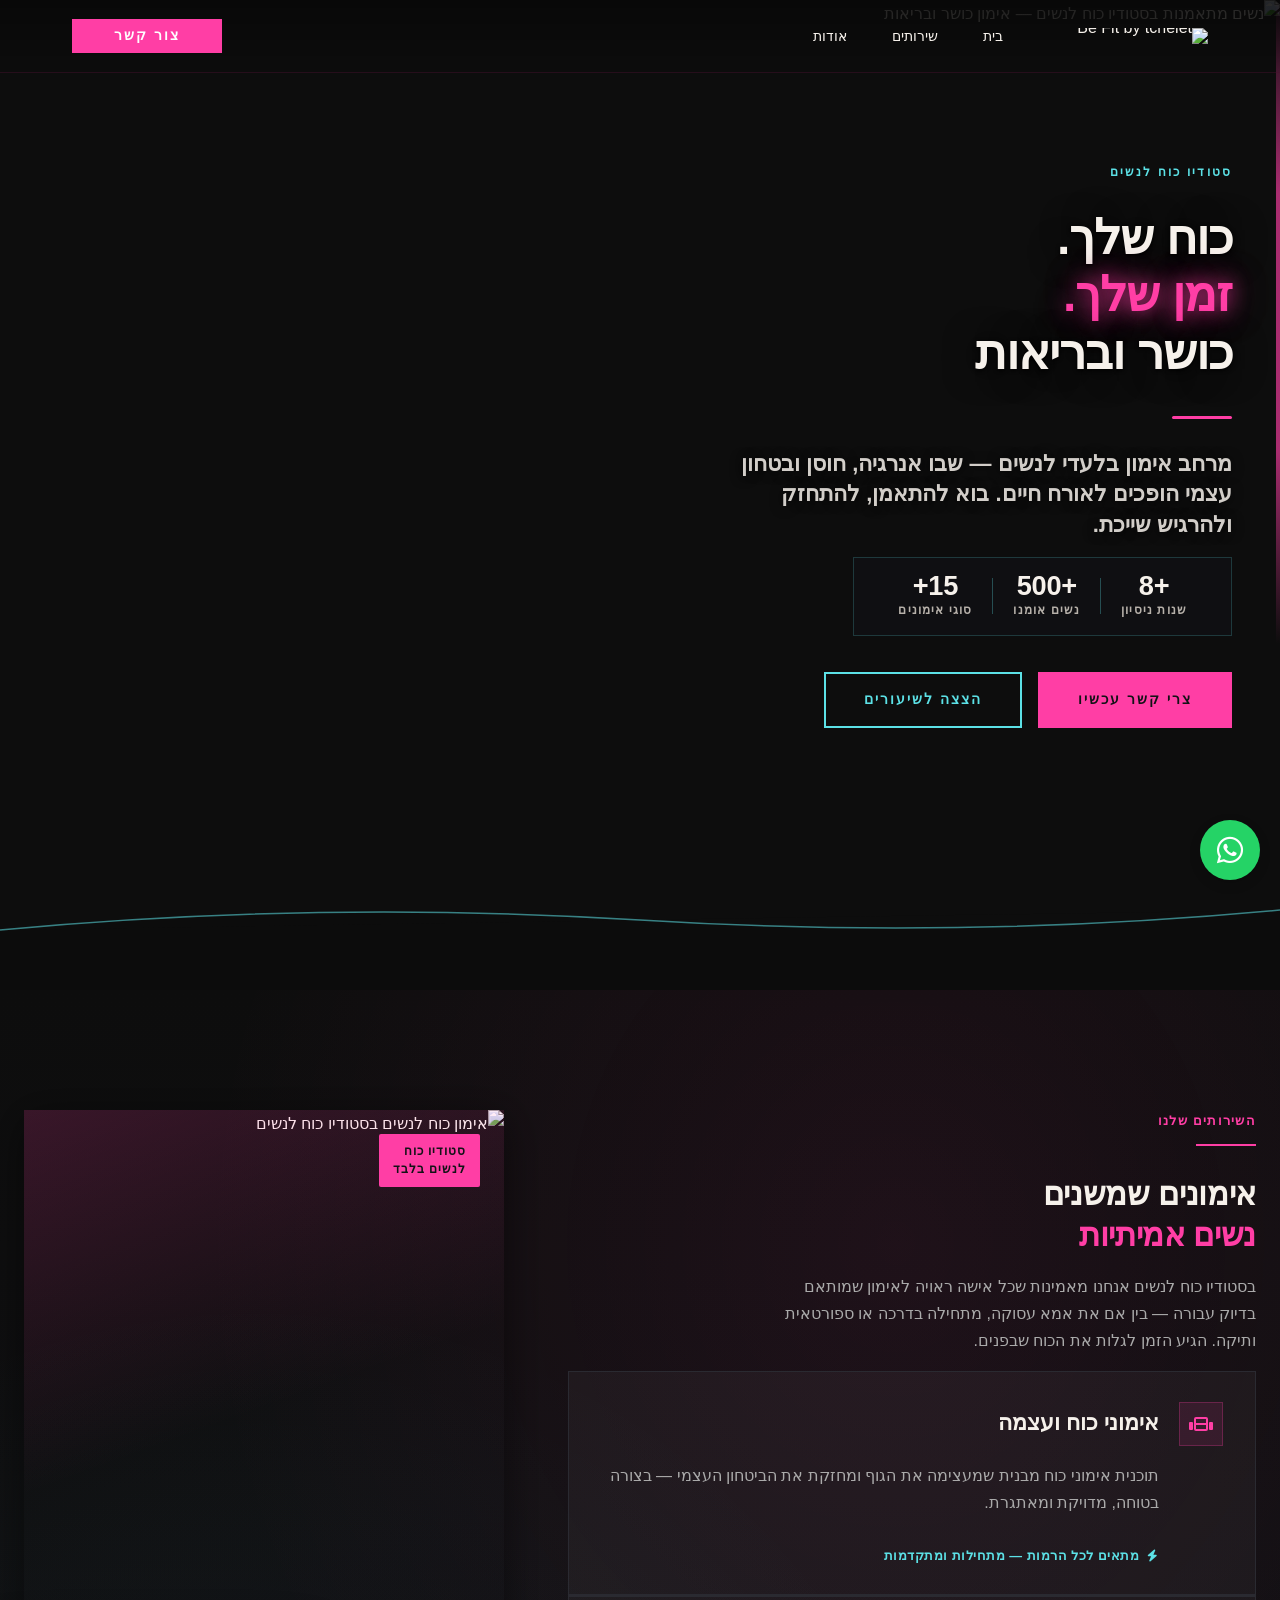
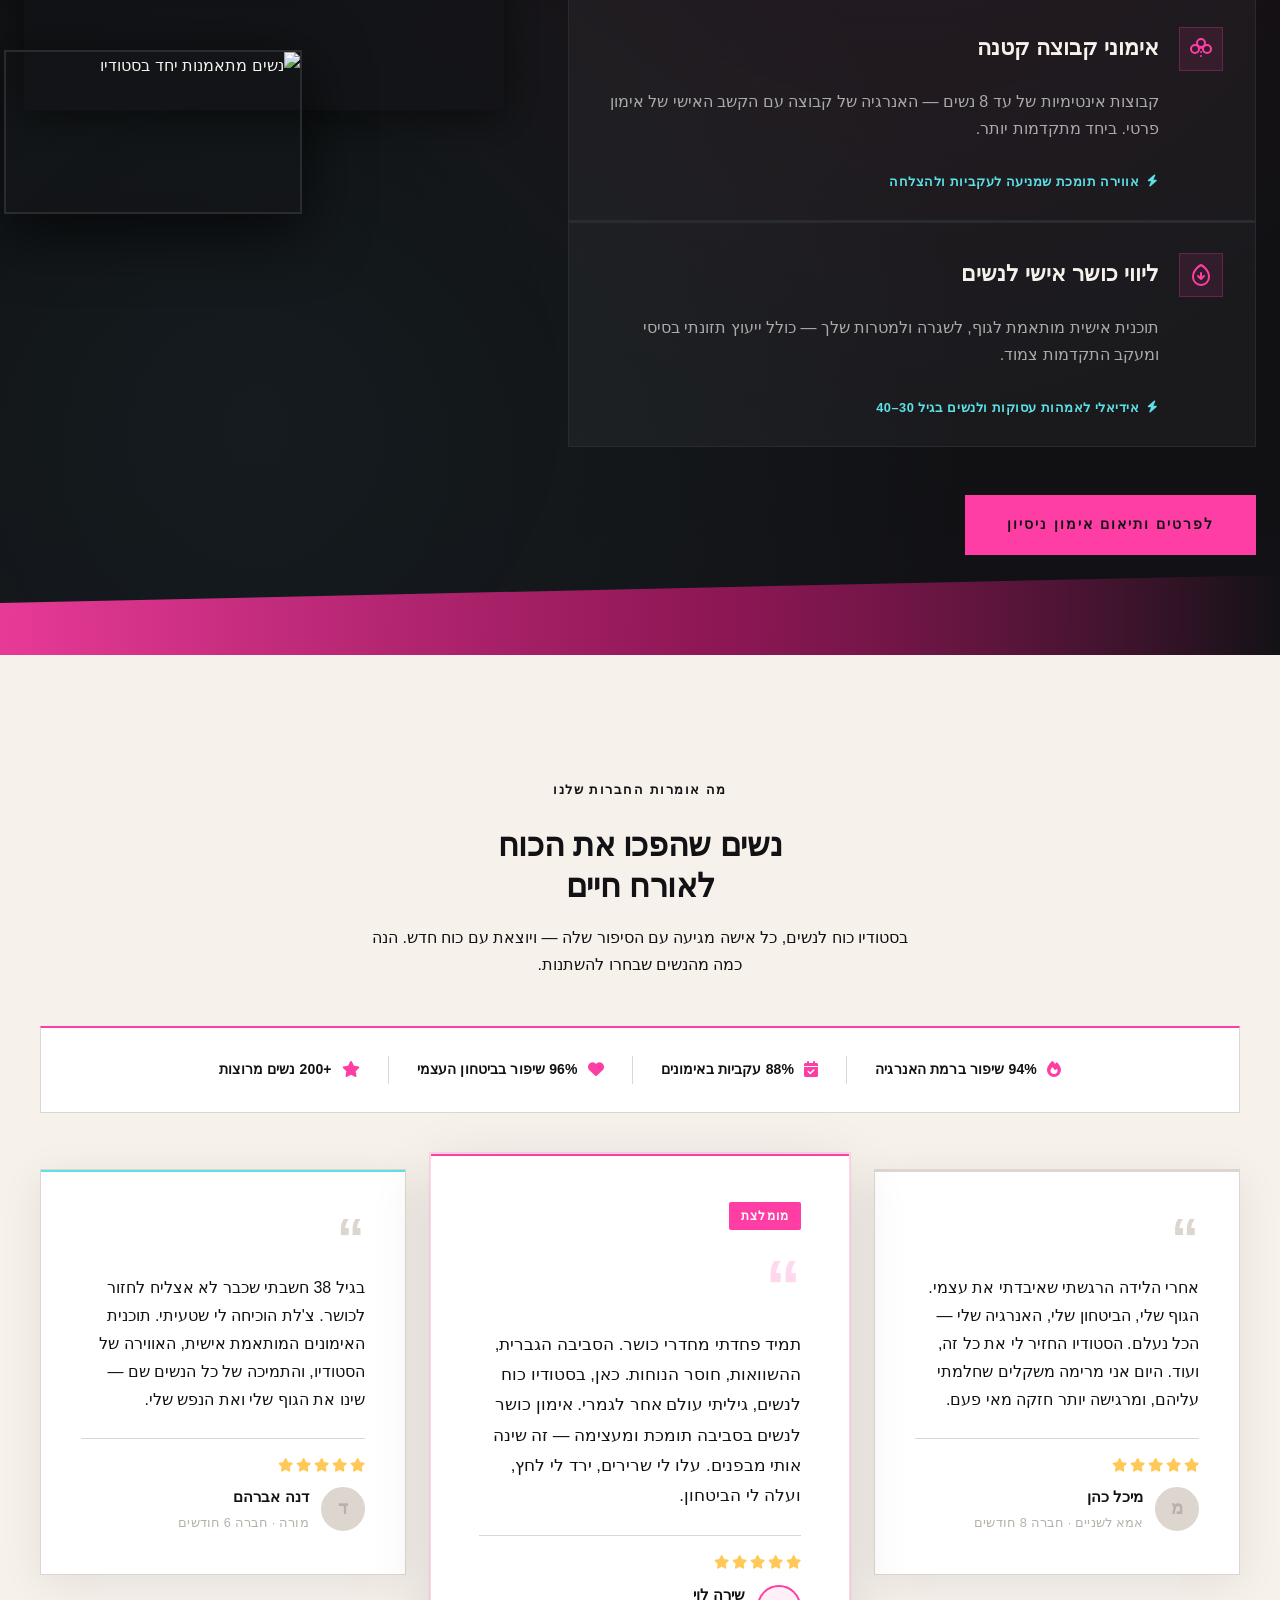
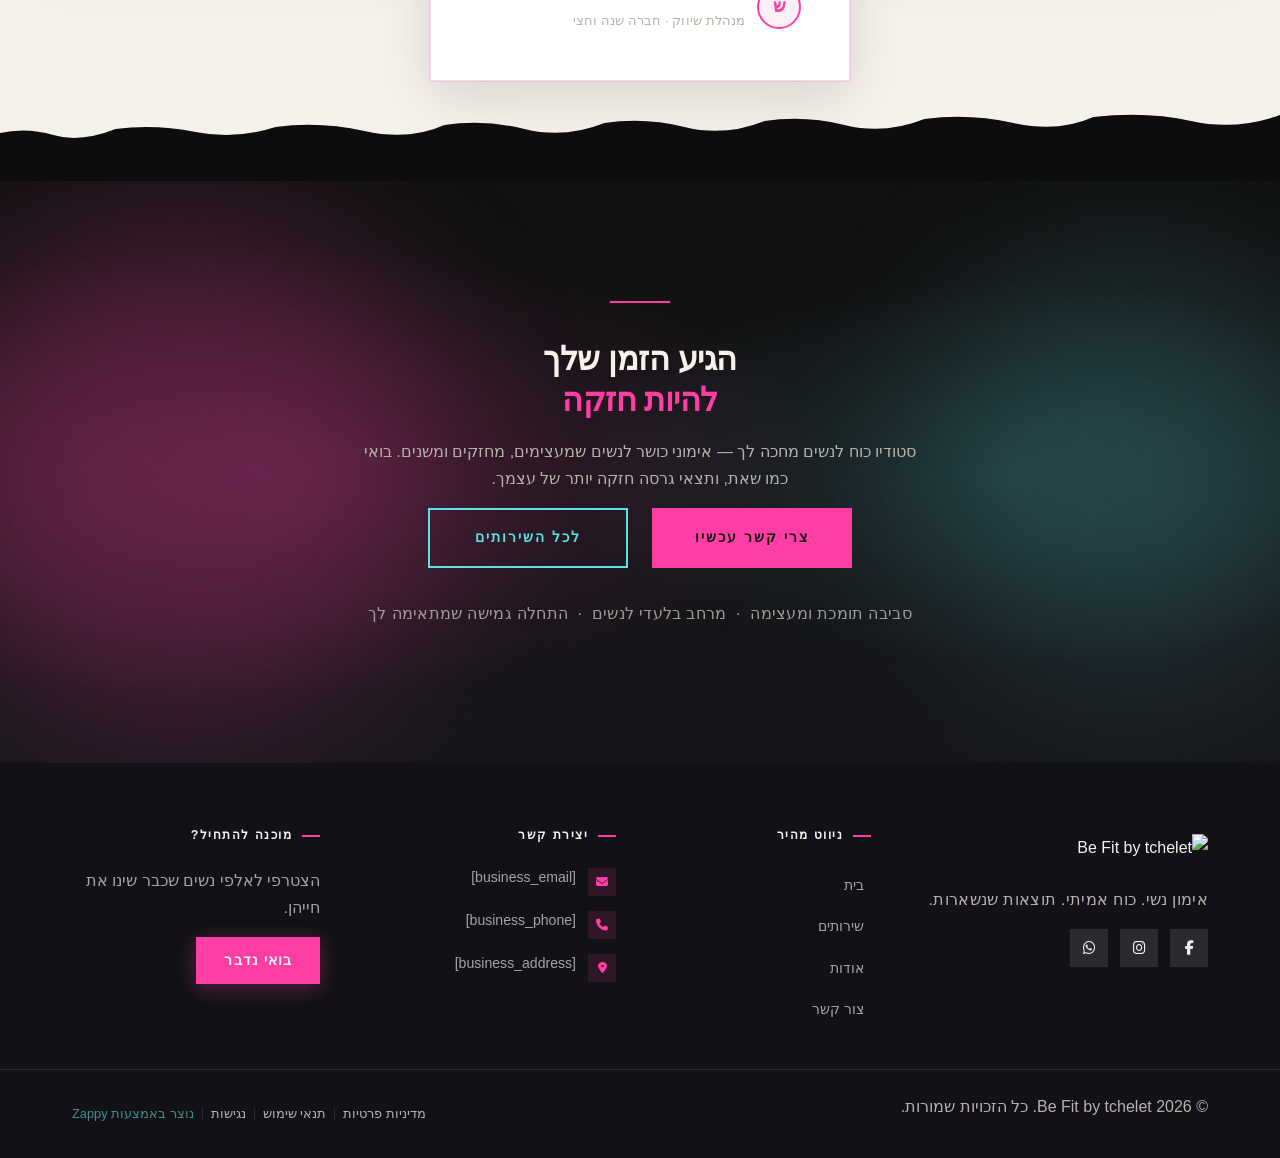
==== index.html @ bad7c9f2 "Initial website commit" ====
<!DOCTYPE html>
<html lang="he" dir="rtl">
<head>
    <meta charset="UTF-8">
    <meta name="viewport" content="width=device-width, initial-scale=1.0">
    <meta name="robots" content="index, follow">
    <title>תתעוררי לכוח שבך — Be Fit by tchelet</title>
    <meta name="description" content="סטודיו כושר ובריאות לנשים בלבד ביבנה. אימוני כוח, מוטיבציה ועצמאות גופנית לאמהות עסוקות ונשים בגיל 30-40. הצטרפי עכשיו ושני את חייך!">
    <meta name="keywords" content="כושר ובריאות, סטודיו ביבנה, אימוני כושר לנשים, כושר ובריאות לנשים בגיל 30-40, Be Fit by tchelet">
    
    <!-- Favicons -->
    <link rel="icon" type="image/x-icon" href="/assets/favicon.ico">
    <link rel="icon" type="image/png" sizes="16x16" href="/assets/favicon-16x16.png">
    <link rel="icon" type="image/png" sizes="32x32" href="/assets/favicon-32x32.png">
    <link rel="icon" type="image/png" sizes="48x48" href="/assets/favicon-48x48.png">
    <link rel="icon" type="image/png" sizes="192x192" href="/assets/favicon-192x192.png">
    <link rel="icon" type="image/png" sizes="512x512" href="/assets/favicon-512x512.png">
    <link rel="apple-touch-icon" href="/assets/apple-touch-icon.png">
    <!-- Zappy Analytics -->
<script>
(function() {
  'use strict';
  
  // Configuration
  var config = {
    websiteId: '5293a548-b61d-4421-b9ec-3b4fd6d69c6f',
    apiUrl: 'https://api.zappy5.com/api/analytics/track',
    sessionDuration: 30 * 60 * 1000, // 30 minutes
    visitorDuration: 30 * 24 * 60 * 60 * 1000, // 30 days
    trackPageViews: true,
    trackClicks: true,
    trackFormSubmissions: true
  };
  
  // Generate or retrieve persistent visitor ID (30 days)
  function getVisitorId() {
    var visitorKey = 'zappy_visitor_' + config.websiteId;
    var visitor = null;
    
    try {
      visitor = localStorage.getItem(visitorKey);
      if (visitor) {
        var visitorData = JSON.parse(visitor);
        var now = Date.now();
        
        // Check if visitor ID is still valid (30 days)
        if (now - visitorData.created < config.visitorDuration) {
          // Update last seen timestamp
          visitorData.lastSeen = now;
          localStorage.setItem(visitorKey, JSON.stringify(visitorData));
          return visitorData.id;
        }
      }
    } catch (e) {
      console.warn('Zappy Analytics: LocalStorage not available');
    }
    
    // Generate new visitor ID
    var newVisitorId = 'zv_' + Date.now() + '_' + Math.random().toString(36).substr(2, 9);
    
    try {
      localStorage.setItem(visitorKey, JSON.stringify({
        id: newVisitorId,
        created: Date.now(),
        lastSeen: Date.now()
      }));
    } catch (e) {
      // Continue without local storage
    }
    
    return newVisitorId;
  }
  
  // Generate or retrieve session ID (30 minutes)
  function getSessionId() {
    var sessionKey = 'zappy_session_' + config.websiteId;
    var session = null;
    
    try {
      session = sessionStorage.getItem(sessionKey);
      if (session) {
        var sessionData = JSON.parse(session);
        var now = Date.now();
        
        // Check if session is still valid
        if (now - sessionData.timestamp < config.sessionDuration) {
          // Update timestamp
          sessionData.timestamp = now;
          sessionStorage.setItem(sessionKey, JSON.stringify(sessionData));
          return sessionData.id;
        }
      }
    } catch (e) {
      console.warn('Zappy Analytics: SessionStorage not available');
    }
    
    // Generate new session ID
    var newSessionId = 'zs_' + Date.now() + '_' + Math.random().toString(36).substr(2, 9);
    
    try {
      sessionStorage.setItem(sessionKey, JSON.stringify({
        id: newSessionId,
        timestamp: Date.now()
      }));
    } catch (e) {
      // Continue without session storage
    }
    
    return newSessionId;
  }
  
  var visitorId = getVisitorId();
  var sessionId = getSessionId();
  
  // Track an event
  function trackEvent(eventType, data) {
    data = data || {};
    
    var eventData = {
      website_id: config.websiteId,
      event_type: eventType,
      page_path: window.location.pathname,
      referrer: document.referrer || 'direct',
      visitor_id: visitorId,
      session_id: sessionId,
      metadata: data
    };
    
    // Use sendBeacon if available (better for page unload events)
    if (navigator.sendBeacon) {
      var blob = new Blob([JSON.stringify(eventData)], { type: 'application/json' });
      navigator.sendBeacon(config.apiUrl, blob);
    } else {
      // Fallback to fetch
      fetch(config.apiUrl, {
        method: 'POST',
        headers: {
          'Content-Type': 'application/json'
        },
        body: JSON.stringify(eventData),
        keepalive: true
      }).catch(function(error) {
        console.warn('Zappy Analytics: Failed to track event', error);
      });
    }
  }
  
  // Track page view
  if (config.trackPageViews) {
    trackEvent('pageview', {
      title: document.title,
      url: window.location.href
    });
  }
  
  // Track clicks on important elements
  if (config.trackClicks) {
    document.addEventListener('click', function(e) {
      var target = e.target;
      
      // Track button clicks (counted as actions)
      if (target.tagName === 'BUTTON' || target.closest('button')) {
        var button = target.tagName === 'BUTTON' ? target : target.closest('button');
        trackEvent('click', {
          element: 'button',
          text: button.textContent.trim().substring(0, 100),
          id: button.id || null,
          class: button.className || null
        });
      }
      
      // Track link clicks (navigation - not counted as actions)
      else if (target.tagName === 'A' || target.closest('a')) {
        var link = target.tagName === 'A' ? target : target.closest('a');
        trackEvent('navigation', {
          element: 'link',
          text: link.textContent.trim().substring(0, 100),
          href: link.href,
          external: link.hostname !== window.location.hostname
        });
      }
    }, true);
  }
  
  // Track form submissions
  if (config.trackFormSubmissions) {
    document.addEventListener('submit', function(e) {
      var form = e.target;
      
      trackEvent('form_submit', {
        form_id: form.id || null,
        form_name: form.name || null,
        form_action: form.action || null,
        form_method: form.method || 'GET'
      });
    }, true);
  }
  
  // Track time on page (send on page unload)
  var pageLoadTime = Date.now();
  
  window.addEventListener('beforeunload', function() {
    var timeOnPage = Math.floor((Date.now() - pageLoadTime) / 1000); // in seconds
    
    trackEvent('page_unload', {
      time_on_page: timeOnPage,
      page_path: window.location.pathname
    });
  });
  
  // Expose tracking function globally for custom events
  window.zappyAnalytics = {
    track: trackEvent,
    getVisitorId: function() { return visitorId; },
    getSessionId: function() { return sessionId; }
  };
  
})();
</script>
<!-- End Zappy Analytics -->
    <meta property="og:title" content="תתעוררי לכוח שבך — Be Fit by tchelet">
    <meta property="og:description" content="סטודיו כושר ובריאות לנשים בלבד ביבנה. אימוני כוח, מוטיבציה ועצמאות גופנית לאמהות עסוקות ונשים בגיל 30-40. הצטרפי עכשיו ושני את חייך!">
    <meta name="twitter:card" content="summary_large_image">
    <meta name="twitter:title" content="תתעוררי לכוח שבך — Be Fit by tchelet">
    <meta name="twitter:description" content="סטודיו כושר ובריאות לנשים בלבד ביבנה. אימוני כוח, מוטיבציה ועצמאות גופנית לאמהות עסוקות ונשים בגיל 30-40. הצטרפי עכשיו ושני את חייך!">
    <meta property="og:type" content="website">
  <meta property="og:locale" content="he_IL">
  
  
  
  
  
  <link rel="stylesheet" href="https://cdnjs.cloudflare.com/ajax/libs/font-awesome/6.4.0/css/all.min.css">

    <!-- Favicons -->
    <link rel="icon" type="image/x-icon" href="/assets/favicon.ico">
    <link rel="icon" type="image/png" sizes="16x16" href="/assets/favicon-16x16.png">
    <link rel="icon" type="image/png" sizes="32x32" href="/assets/favicon-32x32.png">
    <link rel="icon" type="image/png" sizes="48x48" href="/assets/favicon-48x48.png">
    <link rel="icon" type="image/png" sizes="192x192" href="/assets/favicon-192x192.png">
    <link rel="icon" type="image/png" sizes="512x512" href="/assets/favicon-512x512.png">
    <link rel="apple-touch-icon" href="/assets/apple-touch-icon.png">
    <!-- Cookie Consent -->
    <link rel="stylesheet" href="https://cdn.jsdelivr.net/npm/vanilla-cookieconsent@3/dist/cookieconsent.css">
    <script src="https://cdn.jsdelivr.net/npm/vanilla-cookieconsent@3/dist/cookieconsent.umd.js"></script>
    <!-- Mickidum Accessibility Toolbar -->
    <script src="https://cdn.jsdelivr.net/gh/mickidum/acc_toolbar/acctoolbar/acctoolbar.min.js"></script>
    <link rel="stylesheet" href="/styles.css">

    <style id="zappy-dropdown-submenu-styles">
      /* ========== DESKTOP DROPDOWN SUBMENU STYLES ========== */
      /* Base styles for dropdown submenus - parent must be positioned */
      .nav-menu li:has(.sub-menu), nav li:has(.sub-menu), .navbar li:has(.sub-menu), #navMenu li:has(.sub-menu) { position: relative; }
      /* Submenu base - hidden by default */
      .nav-menu .sub-menu, nav .sub-menu, .navbar .sub-menu, #navMenu .sub-menu { display: block !important; position: absolute !important; top: 100%; left: 0; min-width: 220px; background: white; border-radius: 8px; box-shadow: 0 8px 25px rgba(0,0,0,0.15); padding: 8px 0; opacity: 0; visibility: hidden; transform: translateY(10px); transition: all 0.3s ease; z-index: 1000; list-style: none; pointer-events: none; }
      /* CRITICAL: Desktop hover styles to show dropdown */
      .nav-menu li:hover > .sub-menu, nav li:hover > .sub-menu, .navbar li:hover > .sub-menu, #navMenu li:hover > .sub-menu { opacity: 1 !important; visibility: visible !important; transform: translateY(0) !important; pointer-events: auto !important; }
      /* Submenu item styling */
      .sub-menu li { list-style: none; margin: 0; padding: 0; }
      .sub-menu a { display: block !important; padding: 10px 16px !important; color: var(--text-dark, #333) !important; font-weight: 500; text-decoration: none; white-space: nowrap; transition: background-color 0.2s; }
      .sub-menu .zappy-nav-child > a { padding-left: 28px !important; font-size: 0.9em !important; opacity: 0.85 !important; }
      [dir="rtl"] .sub-menu .zappy-nav-child > a, html[lang="he"] .sub-menu .zappy-nav-child > a, html[lang="ar"] .sub-menu .zappy-nav-child > a { padding-left: 10px !important; padding-right: 28px !important; }
      .sub-menu .zappy-nav-parent > a { font-weight: 600 !important; }
      .sub-menu a:hover { background-color: #f5f5f5; }
      /* RTL (Hebrew/Arabic) dropdown positioning */
      [dir="rtl"] .nav-menu .sub-menu, [dir="rtl"] nav .sub-menu, [dir="rtl"] .navbar .sub-menu, html[lang="he"] .nav-menu .sub-menu, html[lang="he"] nav .sub-menu, html[lang="he"] .navbar .sub-menu, html[lang="ar"] .nav-menu .sub-menu, html[lang="ar"] nav .sub-menu, html[lang="ar"] .navbar .sub-menu { left: auto !important; right: 0 !important; }
      /* Hide empty dropdown menus (exclude catalog sub-menus that use <a> children instead of <li>) */
      .sub-menu:empty, .sub-menu:not(:has(li:not(.zappy-hidden-menu-item))):not(:has(> a)), .sub-menu:not(:has(li)):not(:has(> a)) { display: none !important; opacity: 0 !important; visibility: hidden !important; pointer-events: none !important; }
      /* Desktop: show submenu on Menu Group hover */
      li:has(.menu-group-title):hover > .sub-menu { opacity: 1 !important; visibility: visible !important; transform: translateY(0) !important; pointer-events: auto !important; }
      /* Menu Group title styling */
      .nav-menu > li > .menu-group-title, #navMenu > li > .menu-group-title { display: inline-block; padding: 0.5rem 1rem; cursor: default; user-select: none; }
      
      /* ========== MOBILE SUBMENU STYLES ========== */
      @media (max-width: 768px) {
        .nav-menu .sub-menu, nav .sub-menu, .navbar .sub-menu, #navMenu .sub-menu { position: static !important; transform: none !important; box-shadow: none !important; background: transparent !important; max-height: 0; overflow: hidden; opacity: 0; visibility: hidden; transition: max-height 0.3s ease, opacity 0.3s ease; padding: 0 !important; border-radius: 0 !important; }
        .navbar .sub-menu.mobile-expanded, .nav-menu .sub-menu.mobile-expanded, #navMenu .sub-menu.mobile-expanded { max-height: none !important; overflow-y: visible !important; opacity: 1 !important; visibility: visible !important; padding: 8px 0 8px 16px !important; }
        [dir="rtl"] .sub-menu.mobile-expanded, html[lang="he"] .sub-menu.mobile-expanded { padding: 8px 16px 8px 0 !important; }
        /* Disable hover behavior on mobile */
        .nav-menu li:hover > .sub-menu, nav li:hover > .sub-menu, .navbar li:hover > .sub-menu, #navMenu li:hover > .sub-menu { opacity: 0; visibility: hidden; pointer-events: none; }
        .nav-menu li > .sub-menu.mobile-expanded, nav li > .sub-menu.mobile-expanded, .navbar li > .sub-menu.mobile-expanded, #navMenu li > .sub-menu.mobile-expanded { opacity: 1 !important; visibility: visible !important; pointer-events: auto !important; }
        .nav-menu li:has(.sub-menu), nav li:has(.sub-menu), .navbar li:has(.sub-menu), #navMenu li:has(.sub-menu) { display: flex !important; flex-wrap: wrap !important; align-items: center !important; position: relative !important; min-height: 44px !important; }
        .nav-menu li:has(.sub-menu) > a, nav li:has(.sub-menu) > a, .navbar li:has(.sub-menu) > a, #navMenu li:has(.sub-menu) > a { flex: 1 !important; min-width: 0 !important; }
        .nav-menu li:has(.sub-menu) > .menu-group-title, nav li:has(.sub-menu) > .menu-group-title, .navbar li:has(.sub-menu) > .menu-group-title, #navMenu li:has(.sub-menu) > .menu-group-title { flex: 1 !important; min-width: 0 !important; padding: 0 !important; line-height: inherit !important; }
        .nav-menu li:has(.sub-menu) > .sub-menu, nav li:has(.sub-menu) > .sub-menu, .navbar li:has(.sub-menu) > .sub-menu, #navMenu li:has(.sub-menu) > .sub-menu { flex-basis: 100% !important; width: 100% !important; }
        .nav-menu li:has(.sub-menu) > a [class*="chevron"], .nav-menu li:has(.sub-menu) > a [class*="arrow"], .nav-menu li:has(.sub-menu) > a .fa-chevron-down, .nav-menu li:has(.sub-menu) > a .fa-angle-down, nav li:has(.sub-menu) > a [class*="chevron"], nav li:has(.sub-menu) > a [class*="arrow"], #navMenu li:has(.sub-menu) > a [class*="chevron"], #navMenu li:has(.sub-menu) > a [class*="arrow"] { display: none !important; visibility: hidden !important; }
        .mobile-submenu-toggle { display: flex !important; align-items: center !important; justify-content: center !important; width: 44px !important; height: auto !important; background: transparent !important; border: none !important; cursor: pointer !important; color: var(--text-light) !important; position: static !important; flex-shrink: 0 !important; align-self: stretch !important; z-index: 2 !important; padding: 0 !important; margin: 0 !important; }
        .mobile-submenu-toggle::after { content: '' !important; width: 0 !important; height: 0 !important; border-left: 6px solid transparent !important; border-right: 6px solid transparent !important; border-top: 7px solid currentColor !important; transition: transform 0.3s ease !important; }
        .mobile-submenu-toggle.expanded::after { transform: rotate(180deg) !important; }
        .sub-menu a { padding: 10px 0 !important; display: block !important; color: var(--text-light) !important; white-space: normal !important; }
        .sub-menu .zappy-nav-child > a { padding-left: 28px !important; font-size: 0.9em !important; opacity: 0.85 !important; }
        [dir="rtl"] .sub-menu .zappy-nav-child > a, html[lang="he"] .sub-menu .zappy-nav-child > a, html[lang="ar"] .sub-menu .zappy-nav-child > a { padding-left: 0 !important; padding-right: 28px !important; }
        .sub-menu .zappy-nav-parent > a { font-weight: 600 !important; }
        .nav-menu.active, #navMenu.active { max-width: 100vw !important; overflow-x: hidden !important; box-sizing: border-box !important; }
        .navbar .sub-menu li a, nav.navbar .sub-menu li a, .zappy-products-dropdown .sub-menu a { color: var(--text-light) !important; }
      }
      @media (min-width: 769px) { .mobile-submenu-toggle { display: none !important; } }
    </style>

    <style id="zappy-widget-visibility">
      html[dir="rtl"] .whatsapp-float { right: 20px !important; left: auto !important; }
      html[dir="ltr"] .whatsapp-float, html:not([dir]) .whatsapp-float { left: 20px !important; right: auto !important; }
      html[dir="rtl"] #mic-access-tool-general-button, html[dir="rtl"] .mic-access-tool-general-button,
      html[dir="rtl"] #mic-init-access-tool .mic-access-tool-general-button,
      html[dir="rtl"] #mic-init-access-tool #mic-access-tool-general-button,
      html[dir="rtl"] ._access-icon { left: 20px !important; right: auto !important; }
      html[dir="ltr"] #mic-access-tool-general-button, html[dir="ltr"] .mic-access-tool-general-button,
      html[dir="ltr"] #mic-init-access-tool .mic-access-tool-general-button,
      html[dir="ltr"] #mic-init-access-tool #mic-access-tool-general-button,
      html[dir="ltr"] ._access-icon,
      html:not([dir]) #mic-access-tool-general-button, html:not([dir]) .mic-access-tool-general-button,
      html:not([dir]) #mic-init-access-tool .mic-access-tool-general-button,
      html:not([dir]) #mic-init-access-tool #mic-access-tool-general-button,
      html:not([dir]) ._access-icon { right: 20px !important; left: auto !important; }
      @media (max-width: 768px) { .whatsapp-float { display: flex !important; } }
      @media (min-width: 769px) { .whatsapp-float { display: flex !important; } }
      @media (max-width: 768px) {
        #mic-access-tool-general-button, .mic-access-tool-general-button,
        #mic-init-access-tool .mic-access-tool-general-button, #mic-init-access-tool #mic-access-tool-general-button,
        ._access-icon { display: flex !important; visibility: visible !important; opacity: 1 !important; pointer-events: auto !important; }
        #mic-access-tool-box, .mic-access-tool-box, #mic-init-access-tool #mic-access-tool-box,
        div[id*="mic-access-tool-box"], ._access-menu {
          visibility: hidden; opacity: 0; pointer-events: auto !important;
        }
      }
      @media (min-width: 769px) {
        #mic-access-tool-general-button, .mic-access-tool-general-button,
        #mic-init-access-tool .mic-access-tool-general-button, #mic-init-access-tool #mic-access-tool-general-button,
        ._access-icon { display: flex !important; visibility: visible !important; opacity: 1 !important; pointer-events: auto !important; }
        #mic-access-tool-box, .mic-access-tool-box, #mic-init-access-tool #mic-access-tool-box,
        div[id*="mic-access-tool-box"], ._access-menu {
          visibility: hidden; opacity: 0; pointer-events: auto !important;
        }
      }
    </style>
</head>
<body>

  <nav class="navbar" dir="rtl">
  <button class="mobile-toggle" id="mobileToggle" aria-label="Menu">
    <svg class="hamburger-icon" width="24" height="24" viewBox="0 0 24 24" fill="none">
      <path d="M3 12h18M3 6h18M3 18h18" stroke="currentColor" stroke-width="2" stroke-linecap="round"></path>
    </svg>
    <svg class="close-icon" width="24" height="24" viewBox="0 0 24 24" fill="none" style="display: none;">
      <path d="M18 6L6 18M6 6l12 12" stroke="currentColor" stroke-width="2" stroke-linecap="round"></path>
    </svg>
  </button>

  <button class="phone-header-btn" data-phone="[business_phone]" aria-label="Call">
    <svg width="20" height="20" viewBox="0 0 24 24" fill="currentColor">
      <path d="M22 16.92v3a2 2 0 0 1-2.18 2 19.79 19.79 0 0 1-8.63-3.07 19.5 19.5 0 0 1-6-6 19.79 19.79 0 0 1-3.07-8.67A2 2 0 0 1 4.11 2h3a2 2 0 0 1 2 1.72 12.84 12.84 0 0 0 .7 2.81 2 2 0 0 1-.45 2.11L8.09 9.91a16 16 0 0 0 6 6l1.27-1.27a2 2 0 0 1 2.11-.45 12.84 12.84 0 0 0 2.81.7A2 2 0 0 1 22 16.92z"></path>
    </svg>
  </button>

  <div class="nav-container">
    <div class="nav-right-group"><div class="nav-brand">
      <a href="/" class="logo-link">
        <img src="/assets/be-fit-by-tchelet-logo.webp" alt="Be Fit by tchelet" class="logo">
      </a>
    </div><ul class="nav-menu" id="navMenu"><li><a href="/">בית</a></li><li><a href="/services">שירותים</a></li><li><a href="/about">אודות</a></li></ul></div>

    

    <div class="nav-cta-container">
      <a href="/contact" class="nav-cta-btn">צור קשר</a>
    </div>
  </div>
</nav>
<script>

// Navbar Mobile Menu Toggle and Contrast Fix
(function() {
  // Use 'load' event instead of 'DOMContentLoaded' to ensure we run AFTER all other scripts
  window.addEventListener('load', function() {
    
    // FIX MOBILE BUTTON CONTRAST
    // Detect navbar background color and apply contrasting color to mobile buttons
    const navbar = document.querySelector('.navbar, nav, header');
    if (!navbar) {
      console.log('[Navbar] Navbar element not found');
      return;
    }
    
    // DECLARE VARIABLES EARLY to avoid Temporal Dead Zone errors
    // These are used in multiple places below
    let mobileToggle = document.getElementById('mobileToggle') ||
                       document.querySelector('.mobile-toggle') ||
                       document.querySelector('.hamburger') ||
                       document.querySelector('.hamburger-menu') ||
                       document.querySelector('.menu-toggle') ||
                       document.querySelector('.burger-menu') ||
                       document.querySelector('[aria-label="Menu"]') ||
                       document.querySelector('[aria-label="תפריט"]');
    
    const phoneBtn = document.querySelector('.phone-header-btn');
    
    const computedStyle = window.getComputedStyle(navbar);
    let bgColor = computedStyle.backgroundColor;
    
    console.log('[Navbar] Initial navbar background:', bgColor);
    
    // Check if background is transparent or rgba with 0 alpha
    const isTransparent = bgColor === 'transparent' || 
                         bgColor === 'rgba(0, 0, 0, 0)' ||
                         (bgColor.startsWith('rgba') && bgColor.includes(', 0)'));
    
    if (isTransparent) {
      // Check for background-image or gradient
      const bgImage = computedStyle.backgroundImage;
      if (bgImage && bgImage !== 'none') {
        console.log('[Navbar] Navbar has background image/gradient, using dark text');
        bgColor = 'rgb(240, 240, 240)'; // Assume light background
      } else {
        // Transparent navbar - check body background
        const bodyBg = window.getComputedStyle(document.body).backgroundColor;
        console.log('[Navbar] Navbar transparent, using body background:', bodyBg);
        bgColor = bodyBg;
      }
    }
    
    // Calculate luminance to determine if background is light or dark
    const rgb = bgColor.match(/\d+/g);
    if (rgb && rgb.length >= 3) {
      const r = parseInt(rgb[0]);
      const g = parseInt(rgb[1]);
      const b = parseInt(rgb[2]);
      const luminance = (0.299 * r + 0.587 * g + 0.114 * b) / 255;
      
      // Mobile button colors are set by Claude's AI-generated CSS (same as .nav-menu a)
      // No dynamic color overrides needed - colors come from the generated navbar CSS
      console.log('[Navbar] Mobile button colors preserved from Claude CSS (luminance:', luminance.toFixed(2) + ')');
      
      // FIX ICON SIZES - Ensure SVGs are properly sized and visible
      // INJECT CRITICAL CSS TO OVERRIDE ANY CONFLICTING RULES
      const criticalCSS = document.createElement('style');
      criticalCSS.id = 'zappy-mobile-nav-fix';
      const htmlLang = document.documentElement.lang || 'en';
      const htmlDir = document.documentElement.dir || 'ltr';
      // Check both dir attribute AND lang for RTL detection
      // dir="rtl" is the most reliable indicator
      const isRTL = htmlDir === 'rtl' || htmlLang === 'he' || htmlLang === 'ar';
      
      criticalCSS.textContent = `
        /* Hide mobile buttons on desktop, show only on mobile */
        @media (min-width: 769px) {
          .mobile-toggle,
          .phone-header-btn {
            display: none !important;
          }
        }
        
        /* Show and position mobile buttons correctly on mobile */
        @media (max-width: 768px) {
          .mobile-toggle,
          .phone-header-btn {
            position: absolute !important;
            top: 50% !important;
            transform: translateY(-50%) !important;
            z-index: 1001 !important;
            display: flex !important;
            align-items: center !important;
            justify-content: center !important;
            width: 36px !important;
            height: 36px !important;
            border-radius: 50% !important;
            border: none !important;
            cursor: pointer !important;
            padding: 6px !important;
            background: none !important;
            color: var(--nav-text, var(--text-light)) !important;
          }
          
          /* LTR positioning (default): hamburger LEFT, phone RIGHT */
          html:not([dir="rtl"]):not([lang="he"]):not([lang="ar"]) .mobile-toggle,
          html[dir="ltr"] .mobile-toggle {
            left: 12px !important;
            right: auto !important;
          }
          html:not([dir="rtl"]):not([lang="he"]):not([lang="ar"]) .phone-header-btn,
          html[dir="ltr"] .phone-header-btn {
            right: 12px !important;
            left: auto !important;
          }
          
          /* RTL positioning: hamburger RIGHT, phone LEFT */
          html[dir="rtl"] .mobile-toggle,
          html[lang="he"] .mobile-toggle,
          html[lang="ar"] .mobile-toggle {
            right: 12px !important;
            left: auto !important;
          }
          html[dir="rtl"] .phone-header-btn,
          html[lang="he"] .phone-header-btn,
          html[lang="ar"] .phone-header-btn {
            left: 12px !important;
            right: auto !important;
          }
          
          /* CRITICAL: Ensure nav-container has min-height on mobile */
          /* All children are positioned absolutely/fixed on mobile, so height:auto collapses to 0 */
          .nav-container {
            min-height: 70px !important;
            position: relative !important;
          }
          
          /* Ensure SVG icons are properly sized and inherit color */
          .mobile-toggle svg,
          .phone-header-btn svg {
            width: 24px !important;
            height: 24px !important;
            /* Don't force display - let JavaScript control hamburger/close toggle */
          }
          
          /* Reset nav-cta-container on mobile - remove desktop box-shadow/padding */
          /* that creates a visible ghost box when CTA button is hidden */
          .nav-cta-container {
            box-shadow: none !important;
            padding: 0 !important;
          }
          
          /* Hide nav-cta-container entirely on mobile when there's no lang-switcher */
          /* (only the CTA button is inside, and it's hidden on mobile) */
          .nav-cta-container:not(:has(.lang-switcher)) {
            display: none !important;
          }
          
          /* CRITICAL: Prevent hero image fade gradient from bleeding over headline text */
          /* The .image-fade-gradient has bottom: -30px (extends below parent) */
          /* On mobile stacked layout, this overlaps the h1 text below the image */
          .hero-image-column {
            overflow: hidden !important;
          }
          .image-fade-gradient {
            bottom: 0 !important;
          }
          
          /* Hide desktop language switcher on mobile - hamburger menu handles it */
          /* High specificity to override stored CSS */
          .lang-switcher,
          .nav-cta-container .lang-switcher,
          .nav-container .lang-switcher,
          .navbar .lang-switcher,
          .navbar .nav-cta-container .lang-switcher {
            display: none !important;
          }
        }
      `;
      
      // Remove existing fix if present and inject new one
      const existing = document.getElementById('zappy-mobile-nav-fix');
      if (existing) existing.remove();
      document.head.appendChild(criticalCSS);
      
      console.log('[Navbar] Critical CSS injected for mobile nav positioning');
      
      // ONLY apply inline positioning styles on mobile viewport
      // On desktop, the CSS handles hiding these buttons with display: none
      // Inline styles were breaking desktop layout by overriding CSS
      const isMobileViewport = window.innerWidth <= 768;
      
      if (mobileToggle) {
        // Icon sizing applies to all viewports for consistency
        const hamburgerIcon = mobileToggle.querySelector('.hamburger-icon');
        const closeIcon = mobileToggle.querySelector('.close-icon');
        
        if (hamburgerIcon) {
          hamburgerIcon.style.setProperty('width', '24px', 'important');
          hamburgerIcon.style.setProperty('height', '24px', 'important');
          hamburgerIcon.style.setProperty('display', 'block', 'important'); // Show hamburger by default
        }
        if (closeIcon) {
          closeIcon.style.setProperty('width', '24px', 'important');
          closeIcon.style.setProperty('height', '24px', 'important');
          closeIcon.style.setProperty('display', 'none', 'important'); // Hide close icon by default
        }
        
        // ONLY set positioning inline styles on mobile
        if (isMobileViewport) {
          mobileToggle.style.setProperty('position', 'absolute', 'important');
          mobileToggle.style.setProperty('top', '50%', 'important');
          mobileToggle.style.setProperty('transform', 'translateY(-50%)', 'important');
          mobileToggle.style.setProperty('z-index', '1001', 'important');
          
          // Clear any inline left/right so CSS can take over based on html[dir]
          mobileToggle.style.removeProperty('left');
          mobileToggle.style.removeProperty('right');
          
          console.log('[Navbar] Mobile toggle positioning applied (mobile viewport)');
        } else {
          // On desktop, clear any positioning styles to let CSS handle it
          mobileToggle.style.removeProperty('position');
          mobileToggle.style.removeProperty('top');
          mobileToggle.style.removeProperty('transform');
          mobileToggle.style.removeProperty('z-index');
          mobileToggle.style.removeProperty('left');
          mobileToggle.style.removeProperty('right');
          console.log('[Navbar] Desktop viewport - cleared mobile toggle inline positioning');
        }
      }
      
      if (phoneBtn) {
        // Icon sizing applies to all viewports
        const phoneIcon = phoneBtn.querySelector('svg');
        if (phoneIcon) {
          phoneIcon.style.width = '24px';
          phoneIcon.style.height = '24px';
          phoneIcon.setAttribute('width', '24');
          phoneIcon.setAttribute('height', '24');
        }
        
        // ONLY set positioning inline styles on mobile
        if (isMobileViewport) {
          phoneBtn.style.setProperty('position', 'absolute', 'important');
          phoneBtn.style.setProperty('top', '50%', 'important');
          phoneBtn.style.setProperty('transform', 'translateY(-50%)', 'important');
          phoneBtn.style.setProperty('z-index', '1001', 'important');
          
          // Clear any inline left/right so CSS can take over based on html[dir]
          phoneBtn.style.removeProperty('left');
          phoneBtn.style.removeProperty('right');
          
          console.log('[Navbar] Phone button positioning applied (mobile viewport)');
        } else {
          // On desktop, clear any positioning styles to let CSS handle it
          phoneBtn.style.removeProperty('position');
          phoneBtn.style.removeProperty('top');
          phoneBtn.style.removeProperty('transform');
          phoneBtn.style.removeProperty('z-index');
          phoneBtn.style.removeProperty('left');
          phoneBtn.style.removeProperty('right');
          console.log('[Navbar] Desktop viewport - cleared phone button inline positioning');
        }
      }
    } else {
      console.log('[Navbar] Could not parse background color:', bgColor);
    }
    
    // MOBILE MENU TOGGLE
    // Re-query in case DOM changed (mobileToggle already declared at top of function)
    mobileToggle = document.getElementById('mobileToggle') ||
                   document.querySelector('.mobile-toggle') ||
                   document.querySelector('.hamburger') ||
                   document.querySelector('.hamburger-menu') ||
                   document.querySelector('.menu-toggle') ||
                   document.querySelector('.burger-menu') ||
                   document.querySelector('[aria-label="Menu"]') ||
                   document.querySelector('[aria-label="תפריט"]');
    
    // EXPANDED SEARCH: Find nav menu by ID or class
    const navMenu = document.getElementById('navMenu') ||
                  document.querySelector('.nav-menu') ||
                  document.querySelector('.nav-links') ||
                  document.querySelector('nav ul:not(.submenu)');
    
    if (!mobileToggle || !navMenu) {
      console.log('[Navbar] Mobile toggle or menu not found:', { toggle: !!mobileToggle, menu: !!navMenu });
      return;
    }
    
    // Ensure navMenu has ID for CSS targeting
    if (!navMenu.id) {
      navMenu.id = 'navMenu';
    }
    
    console.log('[Navbar] Initializing mobile menu...');
    
    // Remove any existing event listeners by cloning the button
    const newToggle = mobileToggle.cloneNode(true);
    mobileToggle.parentNode.replaceChild(newToggle, mobileToggle);
    
    // Toggle menu on button click - use newToggle now
    newToggle.addEventListener('click', function(e) {
      e.preventDefault();
      e.stopPropagation();
      
      const hamburgerIcon = this.querySelector('.hamburger-icon');
      const closeIcon = this.querySelector('.close-icon');
      const isActive = navMenu.classList.contains('active');
      
      if (isActive) {
        // Close menu
        navMenu.classList.remove('active');
        if (hamburgerIcon) hamburgerIcon.style.setProperty('display', 'block', 'important');
        if (closeIcon) closeIcon.style.setProperty('display', 'none', 'important');
        document.body.style.overflow = '';
        console.log('[Navbar] Menu closed');
      } else {
        // Open menu
        navMenu.classList.add('active');
        if (hamburgerIcon) hamburgerIcon.style.setProperty('display', 'none', 'important');
        if (closeIcon) closeIcon.style.setProperty('display', 'block', 'important');
        document.body.style.overflow = 'hidden';
        console.log('[Navbar] Menu opened');
      }
    });
    
    // Close menu when clicking nav links (but NOT dropdown toggles)
    const navLinks = navMenu.querySelectorAll('a');
    navLinks.forEach(function(link) {
      link.addEventListener('click', function() {
        // Don't close if it's a dropdown child (unless it's a real navigation link)
        if (this.getAttribute('href') === '#') return;
        
        const hamburgerIcon = newToggle.querySelector('.hamburger-icon');
        const closeIcon = newToggle.querySelector('.close-icon');
        
        navMenu.classList.remove('active');
        if (hamburgerIcon) hamburgerIcon.style.setProperty('display', 'block', 'important');
        if (closeIcon) closeIcon.style.setProperty('display', 'none', 'important');
        document.body.style.overflow = '';
        console.log('[Navbar] Menu closed (link clicked)');
      });
    });
    
    // DROPDOWN MENU TOGGLE (for mobile and touch devices)
    var dropdownToggles = navMenu.querySelectorAll('.dropdown-toggle');
    dropdownToggles.forEach(function(toggle) {
      toggle.addEventListener('click', function(e) {
        e.preventDefault();
        e.stopPropagation();
        var parent = this.closest('.nav-dropdown');
        if (!parent) return;
        
        // Close other open dropdowns at the same level
        var siblings = parent.parentNode.querySelectorAll('.nav-dropdown.open');
        siblings.forEach(function(sib) {
          if (sib !== parent) sib.classList.remove('open');
        });
        
        parent.classList.toggle('open');
        console.log('[Navbar] Dropdown toggled:', parent.classList.contains('open') ? 'open' : 'closed');
      });
    });
    
    // Close dropdowns when clicking outside
    document.addEventListener('click', function(e) {
      if (!e.target.closest('.nav-dropdown')) {
        var openDropdowns = document.querySelectorAll('.nav-dropdown.open');
        openDropdowns.forEach(function(dd) { dd.classList.remove('open'); });
      }
    });
    
    console.log('[Navbar] Dropdown handlers initialized for ' + dropdownToggles.length + ' dropdowns');
    
    // Phone button functionality (phoneBtn already declared at top of function)
    if (phoneBtn) {
      phoneBtn.addEventListener('click', function() {
        // Get phone number from placeholder in page or use default
        const phoneLinks = document.querySelectorAll('a[href^="tel:"]');
        const phoneNumber = phoneLinks.length > 0 
          ? phoneLinks[0].getAttribute('href').replace('tel:', '')
          : '[business_phone]';
        
        window.location.href = 'tel:' + phoneNumber;
        console.log('[Navbar] Phone button clicked');
      });
    }
    
    console.log('[Navbar] Mobile menu initialized successfully');
    
    // WhatsApp button visibility is now controlled via CSS (siteSettings).
    // No JS-based desktop hiding — the button is visible on both mobile and desktop by default.
  });
})();

</script>
  
  <main>
    <section class="index-hero-section" data-layout-spec="בית-hero" dir="rtl" data-hero-type="fullscreen-scrim">
  <!-- Background Image -->
  <div class="index-hero-bg">
    <img data-hero-bg="true" data-placeholder="index-hero-image-1" data-context="Dramatic cinematic wide-angle photo of determined strong women training in a dark premium fitness studio. Neon pink and cyan rim lighting illuminating athletic female figures mid-workout — lifting weights, doing powerful exercises. Deep shadows, high contrast, editorial fitness magazine aesthetic. Dark background with moody atmospheric lighting, slight film grain, empowering and intense atmosphere. Women-only studio, modern equipment, professional gym setting." width="1440" height="900" src="/assets/site-index-hero-image-1.webp" alt="נשים מתאמנות בסטודיו כוח לנשים — אימון כושר ובריאות">
  </div>

  <!-- Dark Vignette Overlay -->
  <div class="index-hero-vignette" aria-hidden="true"></div>

  <!-- Main Scrim -->
  <div class="index-hero-scrim" aria-hidden="true"></div>

  <!-- Decorative Diagonal Neon Bar -->
  <div class="index-hero-neon-bar" aria-hidden="true"></div>

  <!-- Content Overlay -->
  <div class="index-hero-container">
    <div class="index-hero-content">

      <!-- Eyebrow Label -->
      <span class="index-hero-eyebrow">סטודיו כוח לנשים</span>

      <!-- H1 -->
      <h1 class="index-hero-h1">
        כוח שלך.<br>
        <span class="index-hero-accent">זמן שלך.</span><br>
        כושר ובריאות
      </h1>

      <!-- Pink underline accent -->
      <div class="index-hero-underline" aria-hidden="true"></div>

      <!-- Subtitle H3 -->
      <h3 class="index-hero-subtitle">
        מרחב אימון בלעדי לנשים — שבו אנרגיה, חוסן ובטחון עצמי
        הופכים לאורח חיים. בוא להתאמן, להתחזק ולהרגיש שייכת.
      </h3>

      <!-- Stats Strip -->
      <div class="index-hero-stats" role="list">
        <div class="index-hero-stat" role="listitem">
          <span class="index-hero-stat-number">+8</span>
          <span class="index-hero-stat-label">שנות ניסיון</span>
        </div>
        <div class="index-hero-stat-divider" aria-hidden="true"></div>
        <div class="index-hero-stat" role="listitem">
          <span class="index-hero-stat-number">+500</span>
          <span class="index-hero-stat-label">נשים אומנו</span>
        </div>
        <div class="index-hero-stat-divider" aria-hidden="true"></div>
        <div class="index-hero-stat" role="listitem">
          <span class="index-hero-stat-number">15+</span>
          <span class="index-hero-stat-label">סוגי אימונים</span>
        </div>
      </div>

      <!-- CTA Buttons -->
      <div class="index-hero-ctas">
        <a href="/contact" class="index-hero-btn-primary">צרי קשר עכשיו</a>
        <a href="/services" class="index-hero-btn-secondary">הצצה לשיעורים</a>
      </div>

    </div>
  </div>

  <!-- Bottom Divider: diagonal gradient fade + thin cyan pulse line -->
  <div class="index-hero-divider-wrapper" aria-hidden="true">
    <svg data-no-icon-edit="true" aria-hidden="true" viewBox="0 0 1440 90" preserveAspectRatio="none" xmlns="http://www.w3.org/2000/svg">
      <!-- Gradient fill transitioning to next section -->
      <defs>
        <linearGradient id="heroDividerGrad" x1="0" y1="0" x2="0" y2="1">
          <stop offset="0%" stop-color="#121216" stop-opacity="0"></stop>
          <stop offset="100%" stop-color="#121216" stop-opacity="1"></stop>
        </linearGradient>
      </defs>
      <path d="M0,90 L0,30 Q360,0 720,20 T1440,10 L1440,90 Z" fill="#0D0D0D"></path>
      <path d="M0,90 L0,30 Q360,0 720,20 T1440,10 L1440,90 Z" fill="#0D0D0D" opacity="0.6"></path>
      <!-- Thin cyan pulse line -->
      <path d="M0,30 Q360,0 720,20 T1440,10" fill="#0D0D0D" stroke="#5CE1E6" stroke-width="1.5" opacity="0.55"></path>
    </svg>
  </div>
</section>

<section class="index-services-section" data-layout-spec="בית-services" dir="rtl">
  <!-- Grain overlay -->
  <div class="iss-grain" aria-hidden="true"></div>

  <div class="iss-container">
    <!-- Two-column layout: content on right (start), visuals on left (end) -->
    <div class="iss-grid">

      <!-- START COLUMN: Content -->
      <div class="iss-content-col">
        <!-- Section label -->
        <span class="iss-label">השירותים שלנו</span>
        <!-- Pink accent rule -->
        <div class="iss-accent-rule" aria-hidden="true"></div>

        <h2 class="iss-heading">אימונים שמשנים<br><span class="iss-heading-highlight">נשים אמיתיות</span></h2>
        <p class="iss-intro">בסטודיו כוח לנשים אנחנו מאמינות שכל אישה ראויה לאימון שמותאם בדיוק עבורה — בין אם את אמא עסוקה, מתחילה בדרכה או ספורטאית ותיקה. הגיע הזמן לגלות את הכוח שבפנים.</p>

        <!-- Service blocks -->
        <div class="iss-services-stack">

          <!-- Service 1 -->
          <article class="iss-service-block">
            <div class="iss-service-inner">
              <div class="iss-service-icon" aria-hidden="true">
                <svg data-element-type="icon" data-icon-type="svg" width="28" height="28" viewBox="0 0 28 28" fill="none" xmlns="http://www.w3.org/2000/svg">
                  <rect x="2" y="12" width="4" height="8" rx="1" fill="currentColor"></rect>
                  <rect x="8" y="8" width="12" height="12" rx="1" fill="none" stroke="currentColor" stroke-width="2"></rect>
                  <rect x="22" y="12" width="4" height="8" rx="1" fill="currentColor"></rect>
                  <line x1="8" y1="14" x2="20" y2="14" stroke="currentColor" stroke-width="2"></line>
                </svg>
              </div>
              <div class="iss-service-body">
                <h3 class="iss-service-title">אימוני כוח ועצמה</h3>
                <p class="iss-service-desc">תוכנית אימוני כוח מבנית שמעצימה את הגוף ומחזקת את הביטחון העצמי — בצורה בטוחה, מדויקת ומאתגרת.</p>
                <span class="iss-service-benefit"><i class="fa-solid fa-bolt" aria-hidden="true"></i> מתאים לכל הרמות — מתחילות ומתקדמות</span>
              </div>
            </div>
          </article>

          <div class="iss-separator" aria-hidden="true"></div>

          <!-- Service 2 -->
          <article class="iss-service-block">
            <div class="iss-service-inner">
              <div class="iss-service-icon" aria-hidden="true">
                <svg data-element-type="icon" data-icon-type="svg" width="28" height="28" viewBox="0 0 28 28" fill="none" xmlns="http://www.w3.org/2000/svg">
                  <circle cx="8" cy="14" r="4" stroke="currentColor" stroke-width="2"></circle>
                  <circle cx="20" cy="14" r="4" stroke="currentColor" stroke-width="2"></circle>
                  <circle cx="14" cy="8" r="4" stroke="currentColor" stroke-width="2"></circle>
                  <line x1="14" y1="12" x2="14" y2="22" stroke="currentColor" stroke-width="1.5" stroke-dasharray="2 2"></line>
                </svg>
              </div>
              <div class="iss-service-body">
                <h3 class="iss-service-title">אימוני קבוצה קטנה</h3>
                <p class="iss-service-desc">קבוצות אינטימיות של עד 8 נשים — האנרגיה של קבוצה עם הקשב האישי של אימון פרטי. ביחד מתקדמות יותר.</p>
                <span class="iss-service-benefit"><i class="fa-solid fa-bolt" aria-hidden="true"></i> אווירה תומכת שמניעה לעקביות ולהצלחה</span>
              </div>
            </div>
          </article>

          <div class="iss-separator" aria-hidden="true"></div>

          <!-- Service 3 -->
          <article class="iss-service-block">
            <div class="iss-service-inner">
              <div class="iss-service-icon" aria-hidden="true">
                <svg data-element-type="icon" data-icon-type="svg" width="28" height="28" viewBox="0 0 28 28" fill="none" xmlns="http://www.w3.org/2000/svg">
                  <path d="M14 4 C14 4 6 8 6 16 C6 20.4 9.6 24 14 24 C18.4 24 22 20.4 22 16 C22 8 14 4 14 4Z" stroke="currentColor" stroke-width="2" fill="none"></path>
                  <path d="M14 12 L14 18 M11 15 L14 18 L17 15" stroke="currentColor" stroke-width="2" stroke-linecap="round" stroke-linejoin="round"></path>
                </svg>
              </div>
              <div class="iss-service-body">
                <h3 class="iss-service-title">ליווי כושר אישי לנשים</h3>
                <p class="iss-service-desc">תוכנית אישית מותאמת לגוף, לשגרה ולמטרות שלך — כולל ייעוץ תזונתי בסיסי ומעקב התקדמות צמוד.</p>
                <span class="iss-service-benefit"><i class="fa-solid fa-bolt" aria-hidden="true"></i> אידיאלי לאמהות עסוקות ולנשים בגיל 30–40</span>
              </div>
            </div>
          </article>

        </div>
        <!-- End services stack -->

        <a href="#contact" class="iss-cta-btn">לפרטים ותיאום אימון ניסיון</a>
      </div>
      <!-- END content col -->

      <!-- END COLUMN: Visuals -->
      <div class="iss-visual-col">
        <!-- Tall main image -->
        <div class="iss-main-img-wrap">
          <div class="iss-img-pink-wash" aria-hidden="true"></div>
          <img data-placeholder="index-services-image-1" data-context="A powerful, cinematic shot of a strong woman performing a barbell deadlift or squat in a dark, moody gym studio. Dramatic side lighting with pink/magenta highlights on her muscles. Black and white with a subtle pink color wash overlay. Women-only fitness studio atmosphere, empowering and athletic. High contrast editorial photography style." width="520" height="720" src="/assets/site-index-services-image-1.webp" alt="אימון כוח לנשים בסטודיו כוח לנשים" class="iss-main-img">
          <!-- Pink label badge -->
          <div class="iss-img-badge" aria-hidden="true">
            <span>סטודיו כוח</span>
            <span>לנשים בלבד</span>
          </div>
        </div>

        <!-- Smaller peeking tile -->
        <div class="iss-peek-img-wrap">
          <img data-placeholder="index-services-image-2" data-context="Close-up of two women high-fiving or fist-bumping after a workout in a dark gym. Neon pink accent lighting. Celebratory, empowering moment between women. Women-only fitness studio. Cinematic dark mood, editorial style photography." width="260" height="200" src="/assets/site-index-services-image-2.webp" alt="נשים מתאמנות יחד בסטודיו" class="iss-peek-img">
          <div class="iss-peek-overlay" aria-hidden="true"></div>
        </div>

      </div>
      <!-- END visual col -->

    </div>
    <!-- End grid -->
  </div>

  <!-- Bottom angular divider -->
  <div class="iss-divider-wrapper">
    <svg data-no-icon-edit="true" aria-hidden="true" viewBox="0 0 1440 80" preserveAspectRatio="none" xmlns="http://www.w3.org/2000/svg">
      <defs>
        <linearGradient id="iss-div-grad" x1="0" y1="0" x2="1" y2="0">
          <stop offset="0%" stop-color="#FF3EA5" stop-opacity="0.9"></stop>
          <stop offset="55%" stop-color="#c41870" stop-opacity="0.7"></stop>
          <stop offset="100%" stop-color="#121216" stop-opacity="1"></stop>
        </linearGradient>
      </defs>
      <polygon points="0,80 0,28 1440,0 1440,80" fill="url(#iss-div-grad)"></polygon>
    </svg>
  </div>

</section>

<section class="index-testimonials-section" dir="rtl" data-layout-spec="בית-testimonials">
  <div class="index-testimonials-container">

    <!-- Section Header -->
    <div class="index-testimonials-header">
      <span class="index-testimonials-eyebrow">מה אומרות החברות שלנו</span>
      <h2 class="index-testimonials-title">נשים שהפכו את הכוח<br><span class="index-testimonials-title-accent">לאורח חיים</span></h2>
      <p class="index-testimonials-subtitle">בסטודיו כוח לנשים, כל אישה מגיעה עם הסיפור שלה — ויוצאת עם כוח חדש. הנה כמה מהנשים שבחרו להשתנות.</p>
    </div>

    <!-- Proof Markers Row -->
    <div class="index-testimonials-proof-row">
      <div class="index-testimonials-proof-item">
        <span class="index-testimonials-proof-icon"><i class="fa-solid fa-fire"></i></span>
        <span class="index-testimonials-proof-text">94% שיפור ברמת האנרגיה</span>
      </div>
      <div class="index-testimonials-proof-divider"></div>
      <div class="index-testimonials-proof-item">
        <span class="index-testimonials-proof-icon"><i class="fa-solid fa-calendar-check"></i></span>
        <span class="index-testimonials-proof-text">88% עקביות באימונים</span>
      </div>
      <div class="index-testimonials-proof-divider"></div>
      <div class="index-testimonials-proof-item">
        <span class="index-testimonials-proof-icon"><i class="fa-solid fa-heart"></i></span>
        <span class="index-testimonials-proof-text">96% שיפור בביטחון העצמי</span>
      </div>
      <div class="index-testimonials-proof-divider"></div>
      <div class="index-testimonials-proof-item">
        <span class="index-testimonials-proof-icon"><i class="fa-solid fa-star"></i></span>
        <span class="index-testimonials-proof-text">+200 נשים מרוצות</span>
      </div>
    </div>

    <!-- Testimonials Grid -->
    <div class="index-testimonials-grid">

      <!-- Card 1 -->
      <article class="index-testimonials-card index-testimonials-card--side">
        <div class="index-testimonials-card-accent-line"></div>
        <div class="index-testimonials-quote-mark">“</div>
        <blockquote class="index-testimonials-quote">
          אחרי הלידה הרגשתי שאיבדתי את עצמי. הגוף שלי, הביטחון שלי, האנרגיה שלי — הכל נעלם. הסטודיו החזיר לי את כל זה, ועוד. היום אני מרימה משקלים שחלמתי עליהם, ומרגישה יותר חזקה מאי פעם.
        </blockquote>
        <footer class="index-testimonials-card-footer">
          <div class="index-testimonials-stars">
            <i class="fa-solid fa-star"></i><i class="fa-solid fa-star"></i><i class="fa-solid fa-star"></i><i class="fa-solid fa-star"></i><i class="fa-solid fa-star"></i>
          </div>
          <div class="index-testimonials-member">
            <div class="index-testimonials-member-avatar"><span>מ</span></div>
            <div class="index-testimonials-member-info">
              <strong class="index-testimonials-member-name">מיכל כהן</strong>
              <span class="index-testimonials-member-desc">אמא לשניים · חברה 8 חודשים</span>
            </div>
          </div>
        </footer>
      </article>

      <!-- Card 2 — Featured Center -->
      <article class="index-testimonials-card index-testimonials-card--featured">
        <div class="index-testimonials-card-accent-line index-testimonials-card-accent-line--pink"></div>
        <div class="index-testimonials-featured-badge">מומלצת</div>
        <div class="index-testimonials-quote-mark index-testimonials-quote-mark--large">“</div>
        <blockquote class="index-testimonials-quote index-testimonials-quote--large">
          תמיד פחדתי מחדרי כושר. הסביבה הגברית, ההשוואות, חוסר הנוחות. כאן, בסטודיו כוח לנשים, גיליתי עולם אחר לגמרי. אימון כושר לנשים בסביבה תומכת ומעצימה — זה שינה אותי מבפנים. עלו לי שרירים, ירד לי לחץ, ועלה לי הביטחון.
        </blockquote>
        <footer class="index-testimonials-card-footer">
          <div class="index-testimonials-stars">
            <i class="fa-solid fa-star"></i><i class="fa-solid fa-star"></i><i class="fa-solid fa-star"></i><i class="fa-solid fa-star"></i><i class="fa-solid fa-star"></i>
          </div>
          <div class="index-testimonials-member">
            <div class="index-testimonials-member-avatar index-testimonials-member-avatar--featured"><span>ש</span></div>
            <div class="index-testimonials-member-info">
              <strong class="index-testimonials-member-name">שירה לוי</strong>
              <span class="index-testimonials-member-desc">מנהלת שיווק · חברה שנה וחצי</span>
            </div>
          </div>
        </footer>
      </article>

      <!-- Card 3 -->
      <article class="index-testimonials-card index-testimonials-card--side">
        <div class="index-testimonials-card-accent-line index-testimonials-card-accent-line--cyan"></div>
        <div class="index-testimonials-quote-mark">“</div>
        <blockquote class="index-testimonials-quote">
          בגיל 38 חשבתי שכבר לא אצליח לחזור לכושר. צ'לת הוכיחה לי שטעיתי. תוכנית האימונים המותאמת אישית, האווירה של הסטודיו, והתמיכה של כל הנשים שם — שינו את הגוף שלי ואת הנפש שלי.
        </blockquote>
        <footer class="index-testimonials-card-footer">
          <div class="index-testimonials-stars">
            <i class="fa-solid fa-star"></i><i class="fa-solid fa-star"></i><i class="fa-solid fa-star"></i><i class="fa-solid fa-star"></i><i class="fa-solid fa-star"></i>
          </div>
          <div class="index-testimonials-member">
            <div class="index-testimonials-member-avatar"><span>ד</span></div>
            <div class="index-testimonials-member-info">
              <strong class="index-testimonials-member-name">דנה אברהם</strong>
              <span class="index-testimonials-member-desc">מורה · חברה 6 חודשים</span>
            </div>
          </div>
        </footer>
      </article>

    </div>
    <!-- End Grid -->

  </div>

  <!-- Bottom Torn-Edge Divider to dark section -->
  <div class="index-testimonials-divider-wrapper">
    <svg data-no-icon-edit="true" aria-hidden="true" viewBox="0 0 1440 90" preserveAspectRatio="none" xmlns="http://www.w3.org/2000/svg">
      <path d="M0,90 L0,42 Q30,36 60,44 T130,38 Q175,33 220,41 T310,36 Q360,30 410,40 T500,34 Q545,28 590,38 T680,32 Q725,26 770,36 T860,30 Q905,24 950,34 T1040,28 Q1090,22 1140,32 T1230,26 Q1290,20 1340,30 T1440,24 L1440,90 Z" fill="#0D0D0D"></path>
      <filter id="torn-shadow">
        <feDropShadow dx="0" dy="-4" stdDeviation="6" flood-color="rgba(0,0,0,0.35)"></feDropShadow>
      </filter>
    </svg>
  </div>

</section>

<section class="index-cta-section" data-layout-spec="בית-cta" dir="rtl">
  <!-- Glow orbs -->
  <div class="index-cta-glow index-cta-glow--pink" aria-hidden="true"></div>
  <div class="index-cta-glow index-cta-glow--cyan" aria-hidden="true"></div>
  <!-- Film grain overlay -->
  <div class="index-cta-grain" aria-hidden="true"></div>

  <div class="index-cta-container">
    <!-- Accent rule above heading -->
    <div class="index-cta-accent-rule" aria-hidden="true"></div>

    <h2 class="index-cta-heading">הגיע הזמן שלך<br><span class="index-cta-heading-highlight">להיות חזקה</span></h2>

    <p class="index-cta-subtext">סטודיו כוח לנשים מחכה לך — אימוני כושר לנשים שמעצימים, מחזקים ומשנים. בואי כמו שאת, ותצאי גרסה חזקה יותר של עצמך.</p>

    <div class="index-cta-buttons">
      <a href="/contact" class="index-cta-btn index-cta-btn--primary">צרי קשר עכשיו</a>
      <a href="/services" class="index-cta-btn index-cta-btn--secondary">לכל השירותים</a>
    </div>

    <p class="index-cta-trust">סביבה תומכת ומעצימה &nbsp;·&nbsp; מרחב בלעדי לנשים &nbsp;·&nbsp; התחלה גמישה שמתאימה לך</p>
  </div>
</section>
  </main>
  
  <footer class="site-footer" dir="rtl"><div class="footer-top"><div class="footer-container"><div class="footer-grid"><div class="footer-col footer-brand"><div class="footer-logo-wrap"><img src="/assets/be-fit-by-tchelet-logo.webp" alt="Be Fit by tchelet" class="logo"></div><p class="footer-tagline">אימון נשי. כוח אמיתי. תוצאות שנשארות.</p><div class="footer-social"><a href="[facebook_handle]" aria-label="Facebook"><i class="fab fa-facebook-f"></i></a><a href="[instagram_handle]" aria-label="Instagram"><i class="fab fa-instagram"></i></a><a href="[whatsapp_handle]" aria-label="WhatsApp"><i class="fab fa-whatsapp"></i></a></div></div><div class="footer-col footer-nav"><h4 class="footer-heading"><span class="heading-accent"></span>ניווט מהיר</h4><ul class="footer-links"><li><a href="/">בית</a></li><li><a href="/services">שירותים</a></li><li><a href="/about">אודות</a></li><li><a href="/contact">צור קשר</a></li></ul></div><div class="footer-col footer-contact-col"><h4 class="footer-heading"><span class="heading-accent"></span>יצירת קשר</h4><ul class="footer-contact"><li><span class="contact-icon"><i class="fas fa-envelope"></i></span><span class="contact-text"><a href="mailto:[business_email]">[business_email]</a></span></li><li><span class="contact-icon"><i class="fas fa-phone"></i></span><span class="contact-text"><a href="tel:[business_phone]">[business_phone]</a></span></li><li><a href="/"><span class="contact-icon"><i class="fas fa-map-marker-alt"></i></span><span class="contact-text">[business_address]</span></a></li></ul></div><div class="footer-col footer-cta-col"><h4 class="footer-heading"><span class="heading-accent"></span>מוכנה להתחיל?</h4><p class="footer-cta-text">הצטרפי לאלפי נשים שכבר שינו את חייהן.</p><a href="/contact" class="footer-cta-btn">בואי נדבר</a></div></div></div></div><div class="footer-bottom"><div class="footer-container"><div class="footer-bottom-inner"><p class="footer-copyright">© 2026 Be Fit by tchelet. כל הזכויות שמורות.</p><div class="footer-legal"><a href="/privacy">מדיניות פרטיות</a><span class="legal-sep"></span><a href="/terms">תנאי שימוש</a><span class="legal-sep"></span><a href="/accessibility">נגישות</a><span class="legal-sep"></span><a href="https://zappy5.com" target="_blank" class="zappy-attribution">נוצר באמצעות Zappy</a></div></div></div></div></footer>
  
  <a href="https://wa.me/[whatsapp_handle]" class="whatsapp-float" aria-label="WhatsApp">
    <i class="fab fa-whatsapp"></i>
  </a>
  
  <div data-integration="accessibility:toolbar"></div>

    <script src="/script.js"></script>

    <script id="zappy-mobile-submenu-script">
    (function() {
      function initMobileSubmenuToggles() {
        if (window.innerWidth > 768) {
          document.querySelectorAll('.mobile-submenu-toggle').forEach(function(btn) { btn.remove(); });
          document.querySelectorAll('.sub-menu.mobile-expanded').forEach(function(menu) { menu.classList.remove('mobile-expanded'); });
          return;
        }
        var items = document.querySelectorAll('.nav-menu li:has(.sub-menu), nav li:has(.sub-menu), .navbar li:has(.sub-menu), #navMenu li:has(.sub-menu)');
        items.forEach(function(li) {
          if (li.querySelector('.mobile-submenu-toggle')) return;
          var submenu = li.querySelector('.sub-menu');
          var parentLink = li.querySelector(':scope > a');
          if (!submenu || !parentLink) return;
          var toggleBtn = document.createElement('button');
          toggleBtn.className = 'mobile-submenu-toggle';
          toggleBtn.setAttribute('aria-label', 'Toggle submenu');
          toggleBtn.setAttribute('type', 'button');
          parentLink.insertAdjacentElement('afterend', toggleBtn);
          toggleBtn.addEventListener('click', function(e) {
            e.preventDefault(); e.stopPropagation();
            document.querySelectorAll('.sub-menu.mobile-expanded').forEach(function(menu) {
              if (menu !== submenu) { menu.classList.remove('mobile-expanded'); var t = menu.parentElement.querySelector('.mobile-submenu-toggle'); if(t) t.classList.remove('expanded'); }
            });
            submenu.classList.toggle('mobile-expanded');
            toggleBtn.classList.toggle('expanded');
          });
        });
      }
      if (document.readyState === 'loading') { document.addEventListener('DOMContentLoaded', initMobileSubmenuToggles); }
      else { initMobileSubmenuToggles(); }
      var resizeTimer; window.addEventListener('resize', function() { clearTimeout(resizeTimer); resizeTimer = setTimeout(initMobileSubmenuToggles, 250); });
      // Re-initialize when mobile menu becomes visible (MutationObserver)
      var observer = new MutationObserver(function(mutations) {
        mutations.forEach(function(mutation) {
          if (mutation.type === 'attributes') {
            var target = mutation.target;
            if (target.classList && (target.classList.contains('active') || target.classList.contains('open'))) {
              setTimeout(initMobileSubmenuToggles, 100);
            }
          }
        });
      });
      setTimeout(function() {
        document.querySelectorAll('.mobile-menu, .nav-menu, #navMenu, nav').forEach(function(menu) {
          observer.observe(menu, { attributes: true, attributeFilter: ['class', 'style'] });
        });
      }, 500);
    })();
    </script>

    <script id="zappy-navbar-scroll-effect">
    (function(){
      var nb=document.querySelector('nav.navbar,.navbar:not(.zappy-catalog-menu)');
      var cm=document.querySelector('.zappy-catalog-menu,#zappy-catalog-menu');
      if(!nb)return;
      var fb='rgba(246,241,235,0.85)';
      var th=60;
      var rs=getComputedStyle(document.documentElement);
      var td=rs.getPropertyValue('--text-dark').trim()||'#1a1a1a';
      var tl=rs.getPropertyValue('--text-light').trim()||'#ffffff';
      var st=true?td:tl;
      nb.style.transition='background 0.3s ease,backdrop-filter 0.3s ease,-webkit-backdrop-filter 0.3s ease,box-shadow 0.3s ease';
      if(cm)cm.style.transition='background 0.3s ease,backdrop-filter 0.3s ease,-webkit-backdrop-filter 0.3s ease';
      var neSel='a,.navbar-brand,.navbar-brand a,.dropdown-toggle,.mobile-toggle,.phone-header-btn,.mobile-hamburger-btn,.mobile-close-btn,.mobile-submenu-toggle,.nav-link';
      var skipCls=['cart-link','login-link','nav-search-toggle','search-toggle'];
      function sTC(c,clr){var els=c.querySelectorAll(neSel);for(var i=0;i<els.length;i++){var sk=false;if(els[i].closest('.sub-menu')||els[i].closest('.dropdown-menu')){sk=true;}for(var j=0;j<skipCls.length;j++){if(els[i].classList.contains(skipCls[j])){sk=true;break;}}if(!sk)els[i].style.setProperty('color',clr,'important');}}
      function cTC(c){var els=c.querySelectorAll(neSel);for(var i=0;i<els.length;i++){if(els[i].closest('.sub-menu')||els[i].closest('.dropdown-menu'))continue;els[i].style.removeProperty('color');}}
      function applyScrolled(){
        nb.classList.add('scrolled');
        if(window.innerWidth>768){
          nb.style.setProperty('--frosted-text',st);
          nb.style.setProperty('background-image','none','important');
          nb.style.setProperty('background-color',fb,'important');
          nb.style.backdropFilter='blur(12px)';nb.style.webkitBackdropFilter='blur(12px)';nb.style.boxShadow='0 2px 16px rgba(0,0,0,0.12)';
          sTC(nb,st);
        }
        if(cm){cm.classList.add('scrolled');if(window.innerWidth>768){cm.style.setProperty('background',fb,'important');cm.style.setProperty('backdrop-filter','blur(12px)','important');cm.style.setProperty('-webkit-backdrop-filter','blur(12px)','important');sTC(cm,st);}}
      }
      function onS(){
        if(window._zappyNavNoDarkHero) return;
        if(window.innerWidth<=768){nb.classList.remove('scrolled');cTC(nb);if(cm){cm.classList.remove('scrolled');cTC(cm);}return;}
        var y=window.scrollY||window.pageYOffset;
        if(y>th){
          nb.classList.add('scrolled');nb.style.setProperty('background-color',fb,'important');nb.style.setProperty('background-image','none','important');
          nb.style.setProperty('--frosted-text',st);nb.style.backdropFilter='blur(12px)';nb.style.webkitBackdropFilter='blur(12px)';nb.style.boxShadow='0 2px 16px rgba(0,0,0,0.12)';
          sTC(nb,st);
          if(cm){cm.classList.add('scrolled');cm.style.setProperty('background',fb,'important');cm.style.setProperty('backdrop-filter','blur(12px)','important');cm.style.setProperty('-webkit-backdrop-filter','blur(12px)','important');sTC(cm,st);}
        }else{
          nb.classList.remove('scrolled');nb.style.setProperty('background-color','transparent','important');nb.style.removeProperty('background-image');
          nb.style.removeProperty('--frosted-text');nb.style.backdropFilter='none';nb.style.webkitBackdropFilter='none';nb.style.boxShadow='none';
          cTC(nb);
          if(cm){cm.classList.remove('scrolled');cm.style.setProperty('background','transparent','important');cm.style.setProperty('backdrop-filter','none','important');cm.style.setProperty('-webkit-backdrop-filter','none','important');cTC(cm);}
        }
      }
      function sLum(rv,gv,bv){rv/=255;gv/=255;bv/=255;rv=rv<=0.03928?rv/12.92:Math.pow((rv+0.055)/1.055,2.4);gv=gv<=0.03928?gv/12.92:Math.pow((gv+0.055)/1.055,2.4);bv=bv<=0.03928?bv/12.92:Math.pow((bv+0.055)/1.055,2.4);return 0.2126*rv+0.7152*gv+0.0722*bv;}
      window.addEventListener('scroll',onS,{passive:true});
      window.addEventListener('resize',onS,{passive:true});
      onS();
      var heroEl=document.querySelector('section[class*="hero"],[data-hero-type],main>section:first-child');
      var hasDH=false;
      if(heroEl){var hCs=getComputedStyle(heroEl);var hBI=hCs.backgroundImage;if(hBI&&hBI!=='none'){if(hBI.indexOf('url(')!==-1){var hM2=hCs.backgroundColor.match(/\d+/g);if(hM2&&hM2.length>=3){hasDH=sLum(parseInt(hM2[0]),parseInt(hM2[1]),parseInt(hM2[2]))<0.4;}else{hasDH=true;}}else if(hBI.indexOf('gradient')!==-1){var cM=hBI.match(/rgba?\(\s*(\d+)\s*,\s*(\d+)\s*,\s*(\d+)/g);if(cM&&cM.length>0){var tLm=0;for(var ci=0;ci<cM.length;ci++){var pts=cM[ci].match(/\d+/g);tLm+=sLum(parseInt(pts[0]),parseInt(pts[1]),parseInt(pts[2]));}hasDH=(tLm/cM.length)<0.4;}else{hasDH=true;}}else{hasDH=true;}}else{var hM=hCs.backgroundColor.match(/\d+/g);if(hM&&hM.length>=3){hasDH=sLum(parseInt(hM[0]),parseInt(hM[1]),parseInt(hM[2]))<0.4;}}}
      if(!hasDH){window.removeEventListener('scroll',onS);window.removeEventListener('resize',onS);applyScrolled();window._zappyNavNoDarkHero=true;}
    })();
    </script>
</body>
</html>
---- styles.css ----
/* Self-hosted fonts (Inter + Rubik for multi-language support) */

/* Inter font (English / LTR languages) */
@font-face {
  font-family: 'Inter';
  font-style: normal;
  font-weight: 400;
  font-display: swap;
  src: url('assets/fonts/Inter-Regular.woff2') format('woff2');
}

@font-face {
  font-family: 'Inter';
  font-style: normal;
  font-weight: 500;
  font-display: swap;
  src: url('assets/fonts/Inter-Medium.woff2') format('woff2');
}

@font-face {
  font-family: 'Inter';
  font-style: normal;
  font-weight: 600;
  font-display: swap;
  src: url('assets/fonts/Inter-SemiBold.woff2') format('woff2');
}

@font-face {
  font-family: 'Inter';
  font-style: normal;
  font-weight: 700;
  font-display: swap;
  src: url('assets/fonts/Inter-Bold.woff2') format('woff2');
}

/* Rubik font (Hebrew / RTL languages) */
@font-face {
  font-family: 'Rubik';
  font-style: normal;
  font-weight: 400;
  font-display: swap;
  src: url('assets/fonts/Rubik-Regular.woff2') format('woff2');
}

@font-face {
  font-family: 'Rubik';
  font-style: normal;
  font-weight: 500;
  font-display: swap;
  src: url('assets/fonts/Rubik-Medium.woff2') format('woff2');
}

@font-face {
  font-family: 'Rubik';
  font-style: normal;
  font-weight: 600;
  font-display: swap;
  src: url('assets/fonts/Rubik-SemiBold.woff2') format('woff2');
}

@font-face {
  font-family: 'Rubik';
  font-style: normal;
  font-weight: 700;
  font-display: swap;
  src: url('assets/fonts/Rubik-Bold.woff2') format('woff2');
}


/* Self-hosted fonts (Inter + Rubik for multi-language support) */

/* Inter font (English / LTR languages) */
@font-face {
  font-family: 'Inter';
  font-style: normal;
  font-weight: 400;
  font-display: swap;
  src: url('assets/fonts/Inter-Regular.woff2') format('woff2');
}

@font-face {
  font-family: 'Inter';
  font-style: normal;
  font-weight: 500;
  font-display: swap;
  src: url('assets/fonts/Inter-Medium.woff2') format('woff2');
}

@font-face {
  font-family: 'Inter';
  font-style: normal;
  font-weight: 600;
  font-display: swap;
  src: url('assets/fonts/Inter-SemiBold.woff2') format('woff2');
}

@font-face {
  font-family: 'Inter';
  font-style: normal;
  font-weight: 700;
  font-display: swap;
  src: url('assets/fonts/Inter-Bold.woff2') format('woff2');
}

/* Rubik font (Hebrew / RTL languages) */
@font-face {
  font-family: 'Rubik';
  font-style: normal;
  font-weight: 400;
  font-display: swap;
  src: url('assets/fonts/Rubik-Regular.woff2') format('woff2');
}

@font-face {
  font-family: 'Rubik';
  font-style: normal;
  font-weight: 500;
  font-display: swap;
  src: url('assets/fonts/Rubik-Medium.woff2') format('woff2');
}

@font-face {
  font-family: 'Rubik';
  font-style: normal;
  font-weight: 600;
  font-display: swap;
  src: url('assets/fonts/Rubik-SemiBold.woff2') format('woff2');
}

@font-face {
  font-family: 'Rubik';
  font-style: normal;
  font-weight: 700;
  font-display: swap;
  src: url('assets/fonts/Rubik-Bold.woff2') format('woff2');
}
:root {
  --primary: #FF3EA5;
  --secondary: #5CE1E6;
  --accent: #FFC857;
  --bg-light: #F6F1EB;
  --bg-dark: #121216;
  --text-dark: #121216;
  --text-light: #F6F1EB;
  --text-muted: #B7B1AA;
  --border-light: #DDD6CF;
  --border-dark: #2A2A31;
  --nav-bg: transparent;
  --nav-text: #F6F1EB;
  --nav-text-hover: #FF3EA5;

  --radius-sm: 2px;
  --radius-card: 0px;
  --radius-btn: 0px;
  --radius-img: 0px;
  --radius-badge: 2px;
  --radius-input: 0px;
  --shadow-subtle: 0 4px 20px rgba(0,0,0,0.3);
  --shadow-card: 0 8px 40px rgba(0,0,0,0.5);
  --shadow-elevated: 0 16px 64px rgba(0,0,0,0.7);
  --shadow-btn-hover: 0 0 30px rgba(255,62,165,0.5), 0 0 60px rgba(255,62,165,0.2);
  --spacing-section: 120px;
  --spacing-section-mobile: 64px;
  --spacing-card-padding: 40px;
  --spacing-card-gap: 24px;
  --spacing-element-gap: 16px;
  --transition-default: all 0.3s cubic-bezier(0.25, 0.46, 0.45, 0.94);
  --transition-hover: all 0.2s cubic-bezier(0.25, 0.46, 0.45, 0.94);

  --gradient-primary: linear-gradient(135deg, #E91E8C 0%, #FF2D78 100%);
  --gradient-gold-shine: linear-gradient(90deg, #FFD700 0%, #FFA500 50%, #FFD700 100%);
  --gradient-secondary: linear-gradient(180deg, #1A1A2E 0%, #0D0D0D 100%);
  --gradient-gold-accent: linear-gradient(135deg, #FF2D78 0%, #E91E8C 100%);
  --gradient-dark-section: linear-gradient(180deg, #161616 0%, #0D0D0D 100%);
  --gradient-overlay-dark: linear-gradient(90deg, rgba(13,13,13,0.85) 0%, rgba(13,13,13,0.4) 60%, rgba(13,13,13,0.0) 100%);
  --gradient-light-section: linear-gradient(180deg, #1E1E1E 0%, #161616 100%);
  --gradient-overlay-light: linear-gradient(180deg, rgba(13,13,13,0.0) 0%, rgba(13,13,13,0.95) 100%);
}

*,
*::before,
*::after {
  box-sizing: border-box;
  margin: 0;
  padding: 0;
}

html {
  font-size: 16px !important;
  direction: rtl;
  scroll-behavior: smooth;
  -webkit-text-size-adjust: 100%;
  -moz-text-size-adjust: 100%;
  text-size-adjust: 100%;
}

body {
  font-size: 16px !important;
  line-height: 1.7 !important;
  font-family: 'Rubik', sans-serif;
  background-color: var(--bg-dark);
  color: var(--text-light);
  -webkit-font-smoothing: antialiased;
  -moz-osx-font-smoothing: grayscale;
  text-rendering: optimizeLegibility;
  overflow-x: hidden;
}

img,
video,
svg {
  display: block;
  max-width: 100%;
  height: auto;
}

ul,
ol {
  list-style: none;
}

table {
  border-collapse: collapse;
  border-spacing: 0;
}

input,
button,
textarea,
select {
  font: inherit;
  border: none;
  outline: none;
  background: none;
}

button {
  cursor: pointer;
}

address {
  font-style: normal;
}

h1,
h2,
h3,
h4,
h5,
h6 {
  font-family: 'Rubik', sans-serif;
  font-weight: 800;
  color: inherit;
  margin-top: 0.5rem;
  margin-bottom: 1rem;
}

h1 {
  font-size: 48px !important;
  font-weight: 700 !important;
  line-height: 1.2 !important;
  margin-bottom: 1rem !important;
  margin-top: 0.5rem !important;
}

h2 {
  font-size: 32px !important;
  font-weight: 600 !important;
  line-height: 1.3 !important;
  margin-bottom: 1rem !important;
  margin-top: 0.5rem !important;
}

h3 {
  font-size: 22px !important;
  font-weight: 600 !important;
  line-height: 1.4 !important;
  margin-bottom: 1rem !important;
  margin-top: 0.5rem !important;
}

h4 {
  font-size: 18px;
  font-weight: 600;
  line-height: 1.4;
}

h5 {
  font-size: 16px;
  font-weight: 600;
  line-height: 1.5;
}

h6 {
  font-size: 14px;
  font-weight: 600;
  line-height: 1.5;
}

p {
  font-size: 16px !important;
  font-weight: 400 !important;
  line-height: 1.7 !important;
  margin-bottom: 1rem !important;
  font-family: 'Rubik', sans-serif;
}

small,
.small-text {
  font-size: 14px !important;
  font-weight: 400 !important;
  line-height: 1.6 !important;
}

span,
div,
label,
li,
td,
th,
blockquote,
figcaption,
legend,
caption {
  font-family: 'Rubik', sans-serif;
}

a {
  color: var(--accent, var(--primary));
  text-decoration: none;
  transition: var(--transition-hover);
}

a:hover {
  color: var(--primary);
  text-decoration: none;
}

.site-footer a {
  color: inherit;
}

.site-footer a:hover {
  color: inherit;
  opacity: 0.8;
}

@media (max-width: 1024px) {
  h1 {
    font-size: 36px !important;
  }

  h2 {
    font-size: 28px !important;
  }

  h3 {
    font-size: 20px !important;
  }

  p {
    font-size: 15px !important;
  }
}

@media (max-width: 768px) {
  h1 {
    font-size: 28px !important;
    margin-bottom: 1rem !important;
    margin-top: 0.5rem !important;
  }

  h2 {
    font-size: 22px !important;
    margin-bottom: 1rem !important;
    margin-top: 0.5rem !important;
  }

  h3 {
    font-size: 18px !important;
    margin-bottom: 1rem !important;
    margin-top: 0.5rem !important;
  }

  p {
    font-size: 14px !important;
  }
}

.container {
  max-width: 1280px;
  margin: 0 auto;
  padding: 0 20px;
  width: 100%;
}

@media (max-width: 768px) {
  .container {
    padding: 0 16px;
  }
}

@media (max-width: 480px) {
  .container {
    padding: 0 12px;
  }
}

.btn {
  display: inline-flex;
  align-items: center;
  justify-content: center;
  gap: 8px;
  border-radius: var(--radius-btn);
  padding: 16px 40px;
  font-weight: 800;
  text-transform: uppercase;
  transition: var(--transition-hover);
  font-family: 'Rubik', sans-serif;
  font-size: 14px;
  letter-spacing: 0.05em;
  cursor: pointer;
  text-decoration: none;
  border: 2px solid transparent;
  line-height: 1;
  white-space: nowrap;
}

.btn:hover {
  box-shadow: var(--shadow-btn-hover);
  transform: translateY(-1px);
}

.btn:active {
  transform: translateY(0);
}

.btn-primary {
  background: var(--gradient-primary);
  color: #ffffff;
  border-color: transparent;
}

.btn-primary:hover {
  color: #ffffff;
  box-shadow: var(--shadow-btn-hover);
}

.btn-secondary {
  background: transparent;
  color: var(--primary);
  border-color: var(--primary);
}

.btn-secondary:hover {
  background: var(--primary);
  color: #ffffff;
  box-shadow: var(--shadow-btn-hover);
}

.btn-accent {
  background: var(--accent);
  color: var(--text-dark);
  border-color: transparent;
}

.btn-accent:hover {
  color: var(--text-dark);
  opacity: 0.9;
}

.btn-sm {
  padding: 10px 24px;
  font-size: 12px;
}

.btn-lg {
  padding: 20px 56px;
  font-size: 16px;
}

@media (max-width: 768px) {
  .btn {
    padding: 14px 28px;
    font-size: 13px;
  }

  .btn-lg {
    padding: 16px 36px;
    font-size: 14px;
  }
}

.section {
  padding-top: var(--spacing-section);
  padding-bottom: var(--spacing-section);
}

@media (max-width: 768px) {
  .section {
    padding-top: var(--spacing-section-mobile);
    padding-bottom: var(--spacing-section-mobile);
  }
}

.text-primary { color: var(--primary) !important; }
.text-secondary { color: var(--secondary) !important; }
.text-accent { color: var(--accent) !important; }
.text-muted { color: var(--text-muted) !important; }
.text-light { color: var(--text-light) !important; }
.text-dark { color: var(--text-dark) !important; }

.bg-dark { background-color: var(--bg-dark) !important; }
.bg-light { background-color: var(--bg-light) !important; }

.text-center { text-align: center !important; }
.text-start { text-align: start !important; }
.text-end { text-align: end !important; }

.d-flex { display: flex !important; }
.d-grid { display: grid !important; }
.d-block { display: block !important; }
.d-none { display: none !important; }
.d-inline-flex { display: inline-flex !important; }

.align-center { align-items: center !important; }
.justify-center { justify-content: center !important; }
.justify-between { justify-content: space-between !important; }
.flex-wrap { flex-wrap: wrap !important; }
.flex-column { flex-direction: column !important; }

.gap-sm { gap: var(--spacing-element-gap) !important; }
.gap-md { gap: var(--spacing-card-gap) !important; }
.gap-lg { gap: var(--spacing-card-padding) !important; }

.w-full { width: 100% !important; }
.h-full { height: 100% !important; }

.sr-only {
  position: absolute;
  width: 1px;
  height: 1px;
  padding: 0;
  margin: -1px;
  overflow: hidden;
  clip: rect(0, 0, 0, 0);
  white-space: nowrap;
  border-width: 0;
}

.card {
  border-radius: var(--radius-card);
  padding: var(--spacing-card-padding);
  box-shadow: var(--shadow-card);
  transition: var(--transition-default);
}

.card:hover {
  box-shadow: var(--shadow-elevated);
  transform: translateY(-2px);
}

.badge {
  display: inline-flex;
  align-items: center;
  border-radius: var(--radius-badge);
  padding: 4px 12px;
  font-size: 12px;
  font-weight: 700;
  text-transform: uppercase;
  letter-spacing: 0.05em;
}

.input {
  border-radius: var(--radius-input);
  padding: 12px 16px;
  font-size: 16px;
  font-family: 'Rubik', sans-serif;
  transition: var(--transition-default);
  width: 100%;
  border: 1px solid var(--border-dark);
  background-color: rgba(255, 255, 255, 0.05);
  color: var(--text-light);
}

.input:focus {
  border-color: var(--primary);
  box-shadow: 0 0 0 3px rgba(255, 62, 165, 0.15);
}

.input::placeholder {
  color: var(--text-muted);
}

.whatsapp-float {
  position: fixed;
  bottom: 20px;
  width: 60px;
  height: 60px;
  background: #25D366;
  color: white;
  border-radius: 50%;
  display: flex;
  align-items: center;
  justify-content: center;
  font-size: 30px;
  z-index: 999;
  box-shadow: 0 4px 12px rgba(0,0,0,0.15);
  text-decoration: none;
  transition: transform 0.3s, box-shadow 0.3s;
}

html[dir="rtl"] .whatsapp-float {
  right: 20px;
  left: auto;
}

html[dir="ltr"] .whatsapp-float,
html:not([dir]) .whatsapp-float {
  left: 20px;
  right: auto;
}

.whatsapp-float:hover {
  transform: scale(1.1);
  box-shadow: 0 6px 20px rgba(0,0,0,0.2);
  color: white;
}

@media (max-width: 480px) {
  .whatsapp-float {
    width: 52px;
    height: 52px;
    font-size: 26px;
    bottom: 16px;
  }

  html[dir="rtl"] .whatsapp-float {
    right: 16px;
  }

  html[dir="ltr"] .whatsapp-float,
  html:not([dir]) .whatsapp-float {
    left: 16px;
  }
}

@media (min-width: 480px) {
  .container {
    padding: 0 24px;
  }
}

@media (min-width: 768px) {
  .container {
    padding: 0 32px;
  }
}

@media (min-width: 1024px) {
  .container {
    padding: 0 40px;
  }
}

@media (min-width: 1280px) {
  .container {
    padding: 0 20px;
  }
}

@media (max-width: 768px) {
  .hide-mobile {
    display: none !important;
  }
}

@media (min-width: 769px) {
  .hide-desktop {
    display: none !important;
  }
}

@media (max-width: 1024px) {
  .hide-tablet {
    display: none !important;
  }
}

/* Navbar Styles */
:root {
  --nav-bg: transparent;
  --nav-text: #F6F1EB;
  --nav-text-hover: #FF3EA5;
  --primary: #FF3EA5;
  --secondary: #5CE1E6;
  --accent: #FFC857;
  --bg-light: #F6F1EB;
  --bg-dark: #121216;
  --text-dark: #121216;
  --text-light: #F6F1EB;
  --text-muted: #B7B1AA;
  --border-light: #DDD6CF;
  --border-dark: #2A2A31;
}

.navbar {
  background: var(--nav-bg);
  position: fixed;
  top: 0;
  right: 0;
  left: 0;
  z-index: 1000;
  width: 100%;
  padding: 0;
  border-bottom: 1px solid rgba(255, 62, 165, 0.12);
  backdrop-filter: blur(2px);
  -webkit-backdrop-filter: blur(2px);
}

.nav-container {
  max-width: 1200px;
  margin: 0 auto;
  padding: 0 32px;
  display: flex;
  align-items: center;
  flex-direction: row-reverse;
  height: 72px;
  gap: 0;
}

.nav-brand {
  flex-shrink: 0;
  margin-left: 48px;
}

.logo-link {
  display: flex;
  align-items: center;
  text-decoration: none;
}

.logo {
  max-height: 40px;
  height: auto;
  width: auto;
  display: block;
}

.nav-menu {
  display: flex;
  flex-direction: row;
  list-style: none;
  margin: 0;
  padding: 0;
  gap: 8px;
  align-items: center;
  flex: 1;
  justify-content: flex-end;
}

.nav-item {
  position: relative;
}

.nav-link {
  color: var(--nav-text);
  text-decoration: none;
  font-size: 0.95rem;
  font-weight: 600;
  letter-spacing: 1.5px;
  text-transform: uppercase;
  padding: 8px 16px;
  display: block;
  transition: all 0.2s cubic-bezier(0.25, 0.46, 0.45, 0.94);
  position: relative;
}

.nav-link::after {
  content: '';
  position: absolute;
  bottom: 2px;
  right: 16px;
  left: 16px;
  height: 2px;
  background: var(--primary);
  transform: scaleX(0);
  transform-origin: right;
  transition: transform 0.2s cubic-bezier(0.25, 0.46, 0.45, 0.94);
}

.nav-link:hover {
  color: var(--nav-text-hover);
  text-shadow: 0 0 12px rgba(255, 62, 165, 0.6);
}

.nav-link:hover::after {
  transform: scaleX(1);
}

.nav-cta-container {
  margin-right: 32px;
  flex-shrink: 0;
}

.nav-cta-btn {
  display: inline-block;
  background: var(--primary);
  color: #ffffff;
  text-decoration: none;
  padding: 16px 40px;
  font-weight: 800;
  font-size: 0.85rem;
  text-transform: uppercase;
  letter-spacing: 2px;
  border-radius: 0px;
  border: 2px solid var(--primary);
  transition: all 0.2s cubic-bezier(0.25, 0.46, 0.45, 0.94);
  white-space: nowrap;
  line-height: 1;
}

.nav-cta-btn:hover {
  background: transparent;
  color: var(--primary);
  box-shadow: 0 0 30px rgba(255, 62, 165, 0.5), 0 0 60px rgba(255, 62, 165, 0.2);
  text-shadow: 0 0 12px rgba(255, 62, 165, 0.6);
}

.mobile-toggle {
  display: none;
  background: none;
  border: none;
  color: var(--nav-text);
  cursor: pointer;
  padding: 8px;
  align-items: center;
  justify-content: center;
  position: absolute;
  left: 16px;
  top: 50%;
  transform: translateY(-50%);
  z-index: 1001;
  transition: all 0.2s cubic-bezier(0.25, 0.46, 0.45, 0.94);
}

.mobile-toggle:hover {
  color: var(--nav-text-hover);
}

.phone-header-btn {
  display: none;
  background: none;
  border: none;
  color: var(--nav-text);
  cursor: pointer;
  padding: 8px;
  align-items: center;
  justify-content: center;
  position: absolute;
  right: 16px;
  top: 50%;
  transform: translateY(-50%);
  z-index: 1001;
  transition: all 0.2s cubic-bezier(0.25, 0.46, 0.45, 0.94);
}

.phone-header-btn:hover {
  color: var(--nav-text-hover);
}

@media (max-width: 768px) {
  .navbar {
    background: rgba(18, 18, 22, 0.97);
    backdrop-filter: blur(16px);
    -webkit-backdrop-filter: blur(16px);
  }

  .mobile-toggle {
    display: flex;
  }

  .phone-header-btn {
    display: flex;
  }

  .nav-container {
    padding: 0 64px;
    justify-content: center;
    height: 64px;
  }

  .nav-brand {
    margin-left: 0;
  }

  .nav-menu {
    display: none;
    flex-direction: column;
    position: absolute;
    top: 64px;
    right: 0;
    left: 0;
    background: rgba(18, 18, 22, 0.98);
    backdrop-filter: blur(20px);
    -webkit-backdrop-filter: blur(20px);
    border-top: 1px solid rgba(255, 62, 165, 0.2);
    border-bottom: 1px solid rgba(255, 62, 165, 0.2);
    padding: 16px 0;
    gap: 0;
    justify-content: flex-start;
  }

  .nav-menu.is-open {
    display: flex;
  }

  .nav-link {
    padding: 14px 32px;
    font-size: 1rem;
    border-bottom: 1px solid rgba(255, 62, 165, 0.08);
    text-align: right;
  }

  .nav-link::after {
    display: none;
  }

  .nav-cta-container {
    display: none;
  }
}
:root {
  --nav-bg: transparent;
  --nav-text: #F6F1EB;
  --nav-text-hover: #FF3EA5;
  --primary: #FF3EA5;
  --secondary: #5CE1E6;
  --accent: #FFC857;
  --bg-light: #F6F1EB;
  --bg-dark: #121216;
  --text-dark: #121216;
  --text-light: #F6F1EB;
  --text-muted: #B7B1AA;
  --border-light: #DDD6CF;
  --border-dark: #2A2A31;
}

.navbar {
  background: var(--nav-bg);
  position: fixed;
  top: 0;
  right: 0;
  left: 0;
  z-index: 1000;
  width: 100%;
  padding: 0;
  border-bottom: 1px solid rgba(255, 62, 165, 0.12);
  backdrop-filter: blur(2px);
  -webkit-backdrop-filter: blur(2px);
}

.nav-container {
  max-width: 1200px;
  margin: 0 auto;
  padding: 0 32px;
  display: flex;
  align-items: center;
  flex-direction: row-reverse;
  height: 72px;
  gap: 0;
}

.nav-brand {
  flex-shrink: 0;
  margin-left: 48px;
}

.logo-link {
  display: flex;
  align-items: center;
  text-decoration: none;
}

.logo {
  max-height: 40px;
  height: auto;
  width: auto;
  display: block;
}

.nav-menu {
  display: flex;
  flex-direction: row;
  list-style: none;
  margin: 0;
  padding: 0;
  gap: 8px;
  align-items: center;
  flex: 1;
  justify-content: flex-end;
}

.nav-item {
  position: relative;
}

.nav-link {
  color: var(--nav-text);
  text-decoration: none;
  font-size: 0.95rem;
  font-weight: 600;
  letter-spacing: 1.5px;
  text-transform: uppercase;
  padding: 8px 16px;
  display: block;
  transition: all 0.2s cubic-bezier(0.25, 0.46, 0.45, 0.94);
  position: relative;
}

.nav-link::after {
  content: '';
  position: absolute;
  bottom: 2px;
  right: 16px;
  left: 16px;
  height: 2px;
  background: var(--primary);
  transform: scaleX(0);
  transform-origin: right;
  transition: transform 0.2s cubic-bezier(0.25, 0.46, 0.45, 0.94);
}

.nav-link:hover {
  color: var(--nav-text-hover);
  text-shadow: 0 0 12px rgba(255, 62, 165, 0.6);
}

.nav-link:hover::after {
  transform: scaleX(1);
}

.nav-cta-container {
  margin-right: 32px;
  flex-shrink: 0;
}

.nav-cta-btn {
  display: inline-block;
  background: var(--primary);
  color: #ffffff;
  text-decoration: none;
  padding: 16px 40px;
  font-weight: 800;
  font-size: 0.85rem;
  text-transform: uppercase;
  letter-spacing: 2px;
  border-radius: 0px;
  border: 2px solid var(--primary);
  transition: all 0.2s cubic-bezier(0.25, 0.46, 0.45, 0.94);
  white-space: nowrap;
  line-height: 1;
}

.nav-cta-btn:hover {
  background: transparent;
  color: var(--primary);
  box-shadow: 0 0 30px rgba(255, 62, 165, 0.5), 0 0 60px rgba(255, 62, 165, 0.2);
  text-shadow: 0 0 12px rgba(255, 62, 165, 0.6);
}

.mobile-toggle {
  display: none;
  background: none;
  border: none;
  color: var(--nav-text);
  cursor: pointer;
  padding: 8px;
  align-items: center;
  justify-content: center;
  position: absolute;
  left: 16px;
  top: 50%;
  transform: translateY(-50%);
  z-index: 1001;
  transition: all 0.2s cubic-bezier(0.25, 0.46, 0.45, 0.94);
}

.mobile-toggle:hover {
  color: var(--nav-text-hover);
}

.phone-header-btn {
  display: none;
  background: none;
  border: none;
  color: var(--nav-text);
  cursor: pointer;
  padding: 8px;
  align-items: center;
  justify-content: center;
  position: absolute;
  right: 16px;
  top: 50%;
  transform: translateY(-50%);
  z-index: 1001;
  transition: all 0.2s cubic-bezier(0.25, 0.46, 0.45, 0.94);
}

.phone-header-btn:hover {
  color: var(--nav-text-hover);
}

@media (max-width: 768px) {
  .navbar {
    background: rgba(18, 18, 22, 0.97);
    backdrop-filter: blur(16px);
    -webkit-backdrop-filter: blur(16px);
  }

  .mobile-toggle {
    display: flex;
  }

  .phone-header-btn {
    display: flex;
  }

  .nav-container {
    padding: 0 64px;
    justify-content: center;
    height: 64px;
  }

  .nav-brand {
    margin-left: 0;
  }

  .nav-menu {
    display: none;
    flex-direction: column;
    position: absolute;
    top: 64px;
    right: 0;
    left: 0;
    background: rgba(18, 18, 22, 0.98);
    backdrop-filter: blur(20px);
    -webkit-backdrop-filter: blur(20px);
    border-top: 1px solid rgba(255, 62, 165, 0.2);
    border-bottom: 1px solid rgba(255, 62, 165, 0.2);
    padding: 16px 0;
    gap: 0;
    justify-content: flex-start;
  }

  .nav-menu.is-open {
    display: flex;
  }

  .nav-link {
    padding: 14px 32px;
    font-size: 1rem;
    border-bottom: 1px solid rgba(255, 62, 165, 0.08);
    text-align: right;
  }

  .nav-link::after {
    display: none;
  }

  .nav-cta-container {
    display: none;
  }
}


/* ============================================
   NAVBAR LAYOUT - POST-GENERATION FIXES
   Structural layout only - colors from Claude
   ============================================ */

/* Base navbar styles - structural only, colors from AI */
.navbar {
  position: sticky;
  top: 0;
  width: 100%;
  z-index: 1000;
  /* Background color is set by Claude's CSS - don't override */
  box-shadow: 0 2px 4px rgba(0,0,0,0.1);
}

/* ============================================
   DESKTOP LAYOUT (>768px)
   ============================================ */

/* Nav container - constrains max width and provides padding */
.nav-container {
  display: flex;
  align-items: center;
  gap: 1rem;
  position: relative;
  max-width: 1400px;
  margin: 0 auto;
  padding: 1rem 2rem;
  width: 100%;
  box-sizing: border-box;
  min-height: 70px;
}

/* Logo styling (desktop) — mobile logo stays at 110px/35px, do not adjust */
.logo {
  max-height: 40px;
  max-width: 160px !important;
  height: auto;
  width: auto;
  display: block;
  object-fit: contain;
  transition: opacity 0.3s ease;
}

.logo:hover {
  opacity: 0.8;
}

.logo-link {
  display: inline-flex;
  align-items: center;
  text-decoration: none;
  line-height: 0;
}

.logo-link:focus {
  outline: none;
}

/* Remove browser default dark focus box on mouse-click; preserve for keyboard (:focus-visible). */
.navbar a:focus:not(:focus-visible),
.navbar button:focus:not(:focus-visible),
.nav-menu a:focus:not(:focus-visible) {
  outline: none;
}
.navbar a:focus-visible,
.navbar button:focus-visible,
.nav-menu a:focus-visible {
  outline: 2px solid var(--primary-color, var(--primary, #FF3EA5));
  outline-offset: 2px;
}

/* Nav brand container */
.nav-brand {
  display: flex;
  align-items: center;
  flex-shrink: 0;
  margin: 0;
}

/* Navigation menu - positioned adjacent to logo */
.nav-menu {
  display: flex;
  list-style: none;
  gap: 0.2rem;
  margin: 0;
  padding: 0;
  align-items: center;
  flex-wrap: nowrap;
  flex: 1;
  min-width: 0;
}

.nav-menu li {
  margin: 0;
  padding: 0;
}

.nav-menu > li > a,
.nav-menu > .nav-item > a {
  text-decoration: none;
  transition: color 0.3s ease;
  font-weight: 500;
  font-size: 0.9rem;
  padding: 0.5rem 0.65rem;
  white-space: nowrap;
  color: var(--nav-text, var(--text-light)) !important;
}

.nav-menu > li > a:hover,
.nav-menu > .nav-item > a:hover {
  color: var(--nav-text-hover, var(--secondary)) !important;
}

/* CTA Container - pushed to end of navbar */
.nav-cta-container {
  margin-left: auto;
  display: flex;
  align-items: center;
  align-self: center;
  height: auto;
  max-height: none;
  padding-top: 0;
  padding-bottom: 0;
}

.nav-cta-item {
  list-style: none;
  margin: 0;
  padding: 0;
}

/* Search container inside CTA area — vertically center to match CTA button */
.nav-cta-container .zappy-search-container {
  align-self: center;
}
.nav-cta-container p {
  margin: 0 !important;
}

/* CTA button - prevent stretching to fill navbar height.
   AI CSS provides colors/gradients/etc - we only constrain sizing.
   display: inline-flex + max-height: 44px keeps it as a compact pill. */
.nav-cta-btn {
  display: inline-flex;
  align-items: center;
  align-self: center;
  height: auto;
  max-height: 44px;
  padding-top: 0.5rem;
  padding-bottom: 0.5rem;
  white-space: nowrap;
  box-sizing: border-box;
  overflow: hidden;
}

/* ============================================
   LTR DESKTOP LAYOUT (English, Spanish, French)
   ============================================ */
html[dir="ltr"] .nav-container,
html[lang="en"] .nav-container,
html[lang="es"] .nav-container,
html[lang="fr"] .nav-container {
  justify-content: flex-start;
}

html[dir="ltr"] .nav-menu,
html[lang="en"] .nav-menu,
html[lang="es"] .nav-menu,
html[lang="fr"] .nav-menu {
  margin-left: 0;
  margin-right: 0;
}

html[dir="ltr"] .nav-cta-container,
html[lang="en"] .nav-cta-container,
html[lang="es"] .nav-cta-container,
html[lang="fr"] .nav-cta-container {
  margin-left: auto;
  margin-right: 0;
}

/* ============================================
   RTL DESKTOP LAYOUT (Hebrew, Arabic)
   ============================================ */
html[dir="rtl"] .nav-container,
html[lang="he"] .nav-container,
html[lang="ar"] .nav-container {
  flex-direction: row-reverse;
  justify-content: space-between;
}

/* CTA on the left in RTL */
html[dir="rtl"] .nav-cta-container,
html[lang="he"] .nav-cta-container,
html[lang="ar"] .nav-cta-container {
  order: -1;
  margin: 0;
}

/* Wrapper groups menu and logo together on the right */
html[dir="rtl"] .nav-right-group,
html[lang="he"] .nav-right-group,
html[lang="ar"] .nav-right-group {
  display: flex;
  align-items: center;
  gap: 1rem;
  order: 1;
  flex: 1;
  min-width: 0;
  flex-direction: row-reverse;
}

/* Within wrapper: Logo on far right, menu to its left */
html[dir="rtl"] .nav-right-group .nav-brand,
html[lang="he"] .nav-right-group .nav-brand,
html[lang="ar"] .nav-right-group .nav-brand {
  order: 2;
}

html[dir="rtl"] .nav-right-group .nav-menu,
html[lang="he"] .nav-right-group .nav-menu,
html[lang="ar"] .nav-right-group .nav-menu {
  order: 1;
}

/* ============================================
   DROPDOWN MENUS (Desktop)
   ============================================ */
.nav-dropdown {
  position: relative;
}

.dropdown-toggle {
  background: none;
  border: none;
  cursor: pointer;
  font-family: 'Rubik', sans-serif;
  font-size: 0.9rem;
  font-weight: 500;
  display: inline-flex;
  align-items: center;
  gap: 4px;
  padding: 0.5rem 0.65rem;
  color: var(--nav-text, var(--text-light)) !important;
  transition: color 0.3s ease;
  white-space: nowrap;
}

.dropdown-toggle:hover {
  color: var(--nav-text-hover, var(--secondary)) !important;
}

.dropdown-arrow {
  width: 10px;
  height: 10px;
  flex-shrink: 0;
  transition: transform 0.2s ease;
}

.nav-dropdown:hover .dropdown-arrow,
.nav-dropdown.open .dropdown-arrow {
  transform: rotate(180deg);
}

.nav-dropdown {
  overflow: visible !important;
}

.dropdown-menu {
  display: none;
  position: absolute;
  top: calc(100% + 8px);
  min-width: 220px;
  background: var(--bg-light, #ffffff);
  box-shadow: 0 8px 24px rgba(0,0,0,0.15);
  border-radius: 8px;
  padding: 8px 0;
  z-index: 100001;
  list-style: none;
  margin: 0;
}

html[dir="rtl"] .dropdown-menu,
html[lang="he"] .dropdown-menu,
html[lang="ar"] .dropdown-menu {
  right: 0;
  left: auto;
}

html[dir="ltr"] .dropdown-menu,
html:not([dir="rtl"]):not([lang="he"]):not([lang="ar"]) .dropdown-menu {
  left: 0;
  right: auto;
}

@media (min-width: 769px) {
  .nav-dropdown:hover > .dropdown-menu {
    display: block;
  }
}

.dropdown-menu li {
  margin: 0;
  padding: 0;
}

.dropdown-menu li a {
  display: block;
  padding: 10px 20px;
  text-decoration: none;
  white-space: nowrap;
  font-weight: 400;
  font-size: 0.9em;
  color: var(--text-dark, #1a1a1a) !important;
  transition: background 0.2s ease, color 0.2s ease;
}

.dropdown-menu li a:hover {
  background: rgba(128,128,128,0.1);
  color: var(--nav-text-hover, var(--accent, var(--primary))) !important;
}

/* Desktop: Hide mobile-only elements */
@media (min-width: 769px) {
  .mobile-toggle,
  .phone-header-btn {
    display: none !important;
  }
  
  /* Hide Contact in nav-menu on desktop (it shows in CTA container instead) */
  .nav-menu .mobile-contact-link {
    display: none !important;
  }
  
  /* When .nav-right-group wrapper is absent, the nav-container has 3 direct
     children (brand, menu, CTA) with space-between. flex:1 makes the menu
     fill the gap, and justify-content:flex-start pushes items toward the
     logo side instead of centering them in the available space. */
  .nav-menu {
    flex: 1 !important;
    justify-content: flex-start !important;
  }
}

/* ============================================
   MOBILE RESPONSIVE (≤768px)
   ============================================ */
@media (max-width: 768px) {
  /* Reset nav-container for mobile */
  /* CRITICAL: Reset position properties to prevent conflict with AI-generated mobile CSS */
  /* Some AI generations set .nav-container to position:fixed for slide-out menus, */
  /* position:relative is needed so .nav-brand (position:absolute) centers within it */
  .nav-container {
    padding: 0.75rem 1rem;
    gap: 0;
    justify-content: center !important;
    position: relative !important;
    top: auto !important;
    right: auto !important;
    left: auto !important;
    height: auto !important;
    min-height: 70px !important; /* Ensure height for absolutely positioned mobile buttons */
    width: 100% !important;
  }
  
  /* Show mobile elements - positioned as direct children of navbar */
  .mobile-toggle {
    position: absolute;
    top: 50%;
    transform: translateY(-50%);
    left: 12px; /* LTR default - hamburger on left */
    right: auto;
    display: flex !important;
    align-items: center;
    justify-content: center;
    background: none;
    border: none;
    cursor: pointer;
    padding: 6px;
    z-index: 1001;
    width: 36px !important;
    height: 36px !important;
    color: var(--nav-text, var(--text-light)) !important;
  }
  
  .phone-header-btn {
    position: absolute;
    top: 50%;
    transform: translateY(-50%);
    right: 12px; /* LTR default - phone on right */
    left: auto;
    display: flex !important;
    align-items: center;
    justify-content: center;
    background: none;
    border: none;
    cursor: pointer;
    padding: 6px;
    z-index: 1001;
    width: 36px !important;
    height: 36px !important;
    color: var(--nav-text, var(--text-light)) !important;
  }
  
  /* Ensure logo-link is centered */
  .logo-link, .nav-brand a {
    display: flex !important;
    justify-content: center !important;
    margin: 0 auto !important;
  }
  
  .mobile-toggle svg,
  .phone-header-btn svg {
    width: 24px !important;
    height: 24px !important;
    color: inherit !important;
    fill: none !important;
    stroke: currentColor !important;
    stroke-width: 2 !important;
    transition: opacity 0.3s ease;
  }
  
  .mobile-toggle svg path,
  .phone-header-btn svg path {
    stroke: currentColor !important;
  }
  
  .mobile-toggle img,
  .phone-header-btn img {
    width: 24px !important;
    height: 24px !important;
    /* Filter removed - preserve original image colors */
    /* ColorContrastService will handle contrast adjustments */
  }
  
  .mobile-toggle:hover svg,
  .phone-header-btn:hover svg {
    opacity: 0.8;
  }
  
  /* Remove default button styles */
  .mobile-toggle:focus,
  .mobile-toggle:active,
  .phone-header-btn:focus,
  .phone-header-btn:active {
    outline: none;
    border: none;
    box-shadow: none;
  }
  
  /* Center logo on mobile - applies to both LTR and RTL */
  /* RTL selectors added for higher specificity to override desktop RTL rules */
  /* IMPORTANT: Do NOT use margin shorthand (margin: 0 auto) — it resets margin-top
     which breaks AI centering hacks (top:50% + margin-top:-Npx).
     Use explicit left/right + transform for robust vertical centering. */
  .nav-brand,
  html[dir="rtl"] .nav-brand,
  html[lang="he"] .nav-brand,
  html[lang="ar"] .nav-brand,
  html[dir="rtl"] .nav-right-group .nav-brand,
  html[lang="he"] .nav-right-group .nav-brand,
  html[lang="ar"] .nav-right-group .nav-brand {
    position: absolute !important;
    left: 50% !important;
    top: 50% !important;
    transform: translate(-50%, -50%) !important;
    margin: 0 !important;
    text-align: center;
    order: 0 !important;
  }
  
  /* Mobile logo size: fixed at 35px/110px — do not adjust, especially for e-commerce/catalog sites */
  .logo {
    max-height: 35px !important;
    max-width: 110px !important;
  }
  
  /* Hide RTL wrapper on mobile */
  .nav-right-group {
    display: contents !important;
  }
  
  /* Hide CTA container on mobile - Contact will be in hamburger menu */
  .nav-cta-container {
    display: none !important;
  }
  
  /* Mobile menu - hidden by default */
  /* CRITICAL: flex-direction: column must have !important to override any desktop rules */
  .nav-menu {
    position: fixed;
    top: 70px;
    width: 50%;
    max-width: 300px;
    /* Mobile menu is position:fixed so it CANNOT inherit background from navbar.
       When --nav-bg is transparent (hero-overlay navbars), the menu would be invisible.
       Always use a solid background derived from the palette. */
    background-color: var(--bg-dark, #1a1a1a) !important;
    flex-direction: column !important;
    gap: 0;
    padding: 20px 0;
    box-shadow: 0 4px 12px rgba(0,0,0,0.15);
    display: none;
    z-index: 999;
    margin: 0 !important;
    /* Align menu items to top, not center */
    align-items: stretch !important;
    justify-content: flex-start !important;
  }
  
  .nav-menu.active {
    display: flex !important;
    flex-direction: column !important;
  }
  
  .nav-menu li {
    width: 100%;
  }
  
  /* Show mobile-contact-link in hamburger menu */
  .nav-menu .mobile-contact-link {
    display: block !important;
  }
  
  /* LTR mobile menu text alignment - left aligned */
  html[dir="ltr"] .nav-menu a,
  html:not([dir="rtl"]):not([lang="he"]):not([lang="ar"]) .nav-menu a {
    text-align: left !important;
  }
  
  .nav-menu a {
    display: block;
    padding: 15px 30px;
    width: 100%;
    font-weight: 500;
  }
  
  /* Mobile dropdown menus */
  .nav-dropdown {
    position: static;
  }
  
  .dropdown-toggle {
    display: flex;
    width: 100%;
    padding: 15px 30px;
    font-weight: 500;
    justify-content: space-between;
  }
  
  .dropdown-menu {
    position: static !important;
    box-shadow: none !important;
    border-radius: 0 !important;
    padding: 0 !important;
    background: rgba(128,128,128,0.06) !important;
    min-width: auto !important;
    max-height: 0 !important;
    overflow: hidden !important;
    opacity: 1 !important;
    visibility: visible !important;
    transform: none !important;
    transition: max-height 0.3s ease !important;
  }
  
  .nav-dropdown .dropdown-menu {
    display: block;
    max-height: 0 !important;
    overflow: hidden !important;
  }
  
  .nav-dropdown.open > .dropdown-menu {
    display: block !important;
    max-height: none !important;
    overflow-y: visible !important;
    padding: 0.5rem 0 !important;
  }
  
  .dropdown-menu li a {
    padding: 12px 30px 12px 50px !important;
    font-size: 0.9em;
  }
  
  html[dir="rtl"] .dropdown-menu li a,
  html[lang="he"] .dropdown-menu li a,
  html[lang="ar"] .dropdown-menu li a {
    padding: 12px 50px 12px 30px !important;
  }

  /* Mobile submenu links: use nav panel text color instead of desktop submenu color.
     Desktop submenu uses light bg + dark text, but mobile submenu is inline (transparent)
     within the nav panel which may be dark. Cannot use 'inherit' because the container
     chain (.sub-menu, li) has dark color — only nav <a> tags get light color explicitly. */
  .navbar .sub-menu li a,
  nav.navbar .sub-menu li a,
  .nav-menu .sub-menu a,
  .zappy-products-dropdown .sub-menu a,
  .sub-menu a {
    color: var(--nav-text, var(--text-light)) !important;
    white-space: normal !important;
  }
  .mobile-submenu-toggle {
    color: var(--nav-text, var(--text-light)) !important;
  }

  /* Force sub-menu hidden by default on mobile */
  .navbar .zappy-products-dropdown .sub-menu,
  .navbar .zappy-products-dropdown > .sub-menu {
    display: none !important;
    position: static !important;
    max-height: 0 !important;
    overflow: hidden !important;
     !important;
    visibility: hidden !important;
    pointer-events: none !important;
    box-shadow: none !important;
    border: none !important;
    padding: 0 !important;
    transform: none !important;
  }
  /* Disable hover-triggered dropdowns on mobile — only open via click (.open class) */
  .navbar .zappy-products-dropdown:hover .sub-menu,
  .navbar .zappy-products-dropdown:hover > .sub-menu,
  .navbar .zappy-products-dropdown:focus-within .sub-menu,
  .navbar .zappy-products-dropdown:focus-within > .sub-menu,
  .navbar .menu-item-has-children:hover > .sub-menu,
  .navbar .nav-dropdown:hover > .dropdown-menu {
    display: none !important;
     !important;
    visibility: hidden !important;
    max-height: 0 !important;
    pointer-events: none !important;
  }
  .navbar .zappy-products-dropdown.open .sub-menu,
  .navbar .zappy-products-dropdown.open > .sub-menu,
  .navbar .zappy-products-dropdown .sub-menu.mobile-expanded,
  .navbar .zappy-products-dropdown > .sub-menu.mobile-expanded,
  .navbar .menu-item-has-children.open > .sub-menu,
  .navbar .menu-item-has-children > .sub-menu.mobile-expanded,
  .navbar .nav-dropdown.open > .dropdown-menu {
    display: block !important;
    opacity: 1 !important;
    visibility: visible !important;
    max-height: none !important;
    pointer-events: auto !important;
    position: static !important;
    overflow-y: visible !important;
    padding: 0.5rem 0 !important;
  }

  /* Prevent hero image fade gradient from bleeding over headline text below */
  /* The .image-fade-gradient has bottom: -30px which extends below parent; */
  /* on mobile stacked layout this overlaps the h1 text */
  .hero-image-column {
    overflow: hidden !important;
  }
  .image-fade-gradient {
    bottom: 0 !important;
  }
}

/* ============================================
   LTR POSITIONING (English, Spanish, French, etc.)
   For LTR mobile: hamburger on LEFT, phone on RIGHT
   Uses !important to override any inline styles
   ============================================ */
@media (max-width: 768px) {
  html[dir="ltr"] .mobile-toggle,
  html:not([dir="rtl"]):not([lang="he"]):not([lang="ar"]) .mobile-toggle {
    left: 12px !important;
    right: auto !important;
  }
  
  html[dir="ltr"] .phone-header-btn,
  html:not([dir="rtl"]):not([lang="he"]):not([lang="ar"]) .phone-header-btn {
    right: 12px !important;
    left: auto !important;
  }
  
  html[dir="ltr"] .nav-menu,
  html:not([dir="rtl"]):not([lang="he"]):not([lang="ar"]) .nav-menu {
    left: 0 !important;
    right: auto !important;
  }
}

/* ============================================
   RTL POSITIONING (Hebrew, Arabic)
   For RTL mobile: hamburger on RIGHT, phone on LEFT
   (natural mirror of LTR layout)
   Uses !important to override any inline styles
   ============================================ */
@media (max-width: 768px) {
  html[dir="rtl"] .mobile-toggle,
  html[lang="he"] .mobile-toggle,
  html[lang="ar"] .mobile-toggle {
    left: auto !important;
    right: 12px !important;
  }
  
  html[dir="rtl"] .phone-header-btn,
  html[lang="he"] .phone-header-btn,
  html[lang="ar"] .phone-header-btn {
    left: 12px !important;
    right: auto !important;
  }
  
  html[dir="rtl"] .nav-menu,
  html[lang="he"] .nav-menu,
  html[lang="ar"] .nav-menu {
    right: 0 !important;
    left: auto !important;
  }
  
  html[dir="rtl"] .nav-menu a,
  html[lang="he"] .nav-menu a,
  html[lang="ar"] .nav-menu a {
    text-align: right !important;
  }
  
  /* Hide desktop language switcher on mobile - hamburger menu handles it */
  /* High specificity to override stored CSS */
  .lang-switcher,
  .nav-cta-container .lang-switcher,
  .nav-container .lang-switcher,
  .navbar .lang-switcher,
  .navbar .nav-cta-container .lang-switcher {
    display: none !important;
  }
}

/* ============================================
   CLONED SITE NAVBAR FIXES
   For sites without nav-right-group wrapper
   ============================================ */

/* Force navbar to be truly full width */
header {
  width: 100% !important;
  max-width: 100% !important;
  margin: 0 !important;
  padding: 0 !important;
  box-sizing: border-box !important;
}

.navbar {
  width: 100% !important;
  max-width: 100% !important;
  margin: 0 !important;
  left: 0 !important;
  right: 0 !important;
}

nav.navbar {
  position: fixed;
  top: 0;
  left: 0;
  right: 0;
  width: 100% !important;
  max-width: none !important;
  overflow-x: hidden !important;
}

/* iOS Safari fix: When the page has hidden horizontal overflow (which iOS
   does not clip on the <html> element), width: 100% / 100vw on a fixed
   element resolves to the visual viewport width, which can exceed the
   actual layout viewport. This pushes children positioned with right:0
   off-screen to the right.

   Two-part fix:
   1. Navbar — left:0 + right:0 + width:auto + overflow-x:hidden anchors
      the navbar to the real layout viewport on all mobile browsers.
   2. Mobile dropdown menu — position:fixed + right:0 on the menu still
      anchors to the iOS visual viewport (regardless of its navbar parent).
      We use a CSS variable --ios-viewport-gap, set by a runtime JS snippet
      (see ensureIOSNavbarGapFix in githubService) to
      (window.innerWidth - document.documentElement.clientWidth). Shifting
      the menu's 'right' by that gap lands it on the real layout-viewport
      right edge on iOS, and is a no-op on every other browser (gap=0).  */
@media (max-width: 768px) {
  .navbar,
  nav.navbar {
    width: auto !important;
    max-width: none !important;
    left: 0 !important;
    right: 0 !important;
    overflow-x: hidden !important;
    box-sizing: border-box !important;
  }
  /* Selector list mirrors the RTL selectors used elsewhere in Zappy CSS so
     this rule wins the cascade via equal-or-higher specificity. */
  #navMenu,
  .nav-menu,
  html[dir="rtl"] .nav-menu,
  html[dir="rtl"] .navbar .nav-menu,
  html[dir="rtl"] nav .nav-menu,
  html[dir="rtl"] header .nav-menu,
  html[dir="rtl"] .nav-container .nav-menu,
  [dir="rtl"] .navbar .nav-menu,
  [dir="rtl"] nav .nav-menu,
  [dir="rtl"] header .nav-menu,
  [dir="rtl"] .nav-container .nav-menu,
  [dir="rtl"] .nav-menu,
  html[lang="he"] .nav-menu,
  html[lang="ar"] .nav-menu {
    position: fixed !important;
    top: var(--total-header-height, var(--zappy-navbar-bottom, 70px)) !important;
    right: var(--ios-viewport-gap, 0px) !important;
  }
}

/* Constrained nav-container - content limited to 1200px and centered */
.nav-container {
  width: 100% !important;
  max-width: 1200px !important;
  margin: 0 auto !important;
  padding: 0 2rem !important;
  box-sizing: border-box !important;
  display: flex !important;
  align-items: center !important;
  justify-content: space-between !important;
}

/* RTL layout for cloned sites (without nav-right-group) */
/* Base RTL styles - apply to all screens */
html[dir="rtl"] .nav-container,
html[lang="he"] .nav-container,
html[lang="ar"] .nav-container {
  justify-content: space-between !important;
}

/* Logo stays on right in RTL - DESKTOP ONLY */
/* On mobile, logo should be centered (handled by mobile media query) */
@media (min-width: 769px) {
  html[dir="rtl"] .nav-brand,
  html[dir="rtl"] .logo-link,
  html[lang="he"] .nav-brand,
  html[lang="he"] .logo-link,
  html[lang="ar"] .nav-brand,
  html[lang="ar"] .logo-link {
    order: 2 !important;
    margin-left: 1.5rem !important;
  }
}

/* Base RTL nav-menu styles - display:flex but NOT flex-direction (that's desktop-only) */
html[dir="rtl"] .nav-menu,
html[lang="he"] .nav-menu,
html[lang="ar"] .nav-menu {
  order: 1 !important;
  margin-right: 0 !important;
  margin-left: 0 !important;
}

/* CTA button pushed to far left in RTL */
html[dir="rtl"] .cta-button,
html[dir="rtl"] a.cta-button,
html[dir="rtl"] .nav-cta-btn,
html[lang="he"] .cta-button,
html[lang="he"] a.cta-button,
html[lang="he"] .nav-cta-btn,
html[lang="ar"] .cta-button,
html[lang="ar"] a.cta-button,
html[lang="ar"] .nav-cta-btn {
  order: 0 !important;
  margin-right: auto !important;
  margin-left: 0 !important;
}

/* DESKTOP ONLY: Horizontal flex layout for RTL navbar - prevents breaking mobile vertical menu */
@media (min-width: 769px) {
  html[dir="rtl"] .nav-container,
  html[lang="he"] .nav-container,
  html[lang="ar"] .nav-container {
    flex-direction: row-reverse !important;
  }
  
  html[dir="rtl"] .nav-menu,
  html[lang="he"] .nav-menu,
  html[lang="ar"] .nav-menu {
    display: flex !important;
    flex-direction: row !important;
    align-items: center !important;
    gap: 1.5rem !important;
    /* flex:1 ensures menu fills space between brand and CTA so items
       stay adjacent to the logo instead of centering when the
       .nav-right-group wrapper is absent (cloned sites, etc.).
       justify-content: flex-start pushes items toward the logo
       (in RTL, flex-start = right side, adjacent to the brand). */
    flex: 1 !important;
    justify-content: flex-start !important;
  }
}

/* ============================================
   END NAVBAR FIXES
   ============================================ */

/* Post-generation fix: Remove main element margin-top and padding-top */
main { margin-top: 0 !important; padding-top: 0 !important; }


/* Footer Styles */
.site-footer { --primary: #FF3EA5; --secondary: #5CE1E6; --accent: #FFC857; --bg-light: #F6F1EB; --bg-dark: #121216; --text-dark: #121216; --text-light: #F6F1EB; --text-muted: #B7B1AA; --border-light: #DDD6CF; --border-dark: #2A2A31; background-color: var(--bg-dark); color: var(--text-light); font-family: 'Rubik', sans-serif; direction: rtl; } .footer-container { max-width: 1200px; margin: 0 auto; padding: 0 2rem; } .footer-top { padding: 4rem 0 3rem; border-bottom: 1px solid var(--border-dark); } .footer-grid { display: grid; grid-template-columns: 1.4fr 1fr 1.2fr 1.2fr; gap: 3rem; } .footer-col { display: flex; flex-direction: column; } .footer-logo-wrap { margin-bottom: 1.2rem; min-height: 40px; display: flex; align-items: center; } .footer-logo-wrap img { display: block; max-width: 150px; height: auto; } .footer-tagline { font-size: 0.85rem; color: var(--text-muted); line-height: 1.7; margin: 0 0 1.5rem; letter-spacing: 0.02em; } .footer-social { display: flex; gap: 0.75rem; flex-wrap: wrap; } .footer-social a { display: inline-flex; align-items: center; justify-content: center; width: 38px; height: 38px; background: var(--border-dark); color: var(--text-light); font-size: 0.9rem; border-radius: 0px; text-decoration: none; transition: all 0.2s cubic-bezier(0.25, 0.46, 0.45, 0.94); border: 1px solid var(--border-dark); } .footer-social a:hover { background: var(--primary); color: #fff; border-color: var(--primary); box-shadow: 0 4px 20px rgba(255, 62, 165, 0.35); transform: translateY(-2px); } .footer-heading { font-size: 0.78rem; font-weight: 700; letter-spacing: 0.12em; text-transform: uppercase; color: var(--text-light); margin: 0 0 1.4rem; display: flex; align-items: center; gap: 0.6rem; } .heading-accent { display: inline-block; width: 18px; height: 2px; background: var(--primary); flex-shrink: 0; } .footer-links { list-style: none; margin: 0; padding: 0; display: flex; flex-direction: column; gap: 0.65rem; } .footer-links li a { color: rgba(246, 241, 235, 0.65); text-decoration: none; font-size: 0.9rem; transition: all 0.2s cubic-bezier(0.25, 0.46, 0.45, 0.94); display: inline-flex; align-items: center; gap: 0.4rem; } .footer-links li a::before { content: ''; display: inline-block; width: 0; height: 1px; background: var(--primary); transition: all 0.2s cubic-bezier(0.25, 0.46, 0.45, 0.94); } .footer-links li a:hover { color: var(--text-light); padding-right: 0.4rem; } .footer-links li a:hover::before { width: 12px; } .footer-contact { list-style: none; margin: 0; padding: 0; display: flex; flex-direction: column; gap: 0.9rem; } .footer-contact li { display: flex; align-items: flex-start; gap: 0.75rem; } .contact-icon { display: inline-flex; align-items: center; justify-content: center; width: 28px; height: 28px; background: rgba(255, 62, 165, 0.12); border-radius: 0px; flex-shrink: 0; margin-top: 0.05rem; } .contact-icon i { font-size: 0.75rem; color: var(--primary); } .contact-text { font-size: 0.88rem; color: rgba(246, 241, 235, 0.65); line-height: 1.5; } .contact-text a { color: rgba(246, 241, 235, 0.65); text-decoration: none; transition: all 0.2s cubic-bezier(0.25, 0.46, 0.45, 0.94); } .contact-text a:hover { color: var(--secondary); } .footer-cta-text { font-size: 0.88rem; color: rgba(246, 241, 235, 0.65); line-height: 1.7; margin: 0 0 1.4rem; } .footer-cta-btn { display: inline-block; padding: 0.75rem 1.75rem; background: var(--primary); color: #fff; text-decoration: none; font-size: 0.85rem; font-weight: 700; letter-spacing: 0.08em; text-transform: uppercase; border-radius: 0px; transition: all 0.2s cubic-bezier(0.25, 0.46, 0.45, 0.94); box-shadow: 0 4px 20px rgba(255, 62, 165, 0.3); align-self: flex-start; } .footer-cta-btn:hover { background: #fff; color: var(--primary); box-shadow: 0 4px 20px rgba(255, 62, 165, 0.5); transform: translateY(-2px); } .footer-bottom { padding: 1.4rem 0; } .footer-bottom-inner { display: flex; align-items: center; justify-content: space-between; flex-wrap: wrap; gap: 1rem; } .footer-copyright { font-size: 0.8rem; color: var(--text-muted); margin: 0; } .footer-legal { display: flex; align-items: center; flex-wrap: wrap; gap: 0.5rem; } .footer-legal a { font-size: 0.8rem; color: var(--text-muted); text-decoration: none; transition: all 0.2s cubic-bezier(0.25, 0.46, 0.45, 0.94); } .footer-legal a:hover { color: var(--text-light); } .footer-legal .zappy-attribution { color: rgba(92, 225, 230, 0.6); } .footer-legal .zappy-attribution:hover { color: var(--secondary); } .legal-sep { display: inline-block; width: 1px; height: 12px; background: var(--border-dark); } @media (max-width: 1024px) { .footer-grid { grid-template-columns: 1fr 1fr; gap: 2.5rem; } } @media (max-width: 767px) { .footer-top { padding: 3rem 0 2.5rem; } .footer-grid { grid-template-columns: 1fr; gap: 2rem; } .footer-col { padding-bottom: 1.5rem; border-bottom: 1px solid var(--border-dark); } .footer-col:last-child { border-bottom: none; padding-bottom: 0; } .footer-bottom-inner { flex-direction: column; align-items: flex-start; gap: 0.75rem; } .footer-legal { flex-wrap: wrap; gap: 0.4rem; } .footer-cta-btn { align-self: stretch; text-align: center; } }

/* Footer contact alignment fix */
.footer-contact li > a { display: flex; align-items: flex-start; gap: inherit; }
/* RTL footer contact: icon on the right (start) side, text on the left */
html[dir="rtl"] .footer-contact li,
html[dir="rtl"] .site-footer .footer-contact li,
html[dir="rtl"] .site-footer .footer-col:nth-child(3) .footer-contact li {
  flex-direction: row !important;
  justify-content: flex-start !important;
}
html[dir="rtl"] .footer-contact .contact-icon { order: 0 !important; }
html[dir="rtl"] .footer-contact .contact-text { order: 1 !important; }
html[dir="rtl"] .footer-contact li > a { flex-direction: row !important; }
/* index-hero */
.index-hero-section {
  position: relative;
  width: 100%;
  min-height: 100vh;
  overflow: visible;
  background-color: #0D0D0D;
  color: var(--text-light);
  direction: rtl;
  padding-bottom: 90px;
}

/* ── Background Image ── */
.index-hero-section .index-hero-bg {
  position: absolute;
  inset: 0;
  z-index: 0;
  width: 100%;
  height: 100%;
  overflow: hidden;
}

.index-hero-section .index-hero-bg img {
  width: 100%;
  height: 100%;
  object-fit: cover;
  object-position: center top;
  display: block;
  filter: brightness(0.72) contrast(1.12) saturate(1.05);
}

/* ── Vignette (right-side darkening to keep text readable) ── */
.index-hero-section .index-hero-vignette {
  position: absolute;
  inset: 0;
  z-index: 1;
  pointer-events: none;
  background: radial-gradient(ellipse 70% 100% at 20% 50%, rgba(13,13,13,0.0) 0%, rgba(13,13,13,0.72) 100%);
}

/* ── Main Scrim (strong gradient from right/start side for text legibility) ── */
.index-hero-section .index-hero-scrim {
  position: absolute;
  inset: 0;
  z-index: 2;
  pointer-events: none;
  background-color: transparent;
  background-image:
    linear-gradient(to left, rgba(13,13,13,0.0) 0%, rgba(13,13,13,0.55) 45%, rgba(13,13,13,0.92) 100%);
}

/* ── Decorative diagonal neon bar ── */
.index-hero-section .index-hero-neon-bar {
  position: absolute;
  inset-inline-start: 0;
  top: 0;
  width: 4px;
  height: 65%;
  z-index: 3;
  pointer-events: none;
  background: linear-gradient(180deg, transparent 0%, var(--primary) 30%, var(--primary) 70%, transparent 100%);
  opacity: 0.65;
  transform: skewY(-8deg);
  transform-origin: top;
}

/* ── Container ── */
.index-hero-section .index-hero-container {
  position: relative;
  z-index: 10;
  max-width: 1280px;
  margin: 0 auto;
  min-height: 100vh;
  display: flex;
  align-items: center;
  padding: 0 48px;
  padding-bottom: 90px;
}

/* ── Content Block (sits at start/right, vertically slightly below center) ── */
.index-hero-section .index-hero-content {
  max-width: 600px;
  width: 100%;
  padding-top: 80px;
  display: flex;
  flex-direction: column;
  align-items: flex-start;
  gap: 0;
}

/* ── Eyebrow ── */
.index-hero-section .index-hero-eyebrow {
  display: inline-block;
  font-family: 'Rubik', sans-serif;
  font-size: 0.75rem;
  font-weight: 700;
  letter-spacing: 0.18em;
  text-transform: uppercase;
  color: var(--secondary);
  margin-bottom: 18px;
  text-align: right;
}

/* ── H1 ── */
.index-hero-section .index-hero-h1 {
  font-family: 'Rubik', sans-serif;
  font-size: clamp(2.8rem, 6vw, 4.8rem);
  font-weight: 900;
  line-height: 1.05;
  letter-spacing: -0.02em;
  color: var(--text-light);
  text-align: right;
  margin: 0 0 0 0;
  text-shadow: 0 2px 32px rgba(0,0,0,0.85), 0 1px 4px rgba(0,0,0,0.9);
}

.index-hero-section .index-hero-accent {
  color: var(--primary);
  text-shadow: 0 0 20px rgba(255,62,165,0.8), 0 0 40px rgba(255,62,165,0.4), 0 2px 32px rgba(0,0,0,0.85);
}

/* ── Pink underline accent ── */
.index-hero-section .index-hero-underline {
  width: 60px;
  height: 3px;
  background: var(--primary);
  margin-top: 18px;
  margin-bottom: 22px;
  margin-inline-start: 0;
  border-radius: 2px;
}

/* ── Subtitle H3 ── */
.index-hero-section .index-hero-subtitle {
  font-family: 'Rubik', sans-serif;
  font-size: 1.05rem;
  font-weight: 400;
  line-height: 1.75;
  color: rgba(246,241,235,0.85);
  text-align: right;
  margin: 0 0 28px 0;
  text-shadow: 0 1px 12px rgba(0,0,0,0.8);
  max-width: 520px;
}

/* ── Stats Strip ── */
.index-hero-section .index-hero-stats {
  display: flex;
  flex-direction: row;
  align-items: center;
  gap: 0;
  margin-bottom: 36px;
  background: rgba(18,18,22,0.55);
  border: 1px solid rgba(92,225,230,0.2);
  padding: 14px 24px;
  backdrop-filter: none;
}

.index-hero-section .index-hero-stat {
  display: flex;
  flex-direction: column;
  align-items: center;
  gap: 2px;
  padding: 0 20px;
}

.index-hero-section .index-hero-stat-number {
  font-family: 'Rubik', sans-serif;
  font-size: 1.7rem;
  font-weight: 900;
  color: var(--text-light);
  line-height: 1;
  letter-spacing: -0.01em;
}

.index-hero-section .index-hero-stat-label {
  font-family: 'Rubik', sans-serif;
  font-size: 0.72rem;
  font-weight: 700;
  letter-spacing: 0.1em;
  text-transform: uppercase;
  color: var(--text-muted);
  white-space: nowrap;
}

.index-hero-section .index-hero-stat-divider {
  width: 1px;
  height: 36px;
  background: rgba(92,225,230,0.3);
  flex-shrink: 0;
}

/* ── CTA Buttons ── */
.index-hero-section .index-hero-ctas {
  display: flex;
  flex-direction: row;
  align-items: center;
  gap: 16px;
  flex-wrap: wrap;
}

.index-hero-section .index-hero-btn-primary {
  display: inline-block;
  font-family: 'Rubik', sans-serif;
  font-size: 0.875rem;
  font-weight: 800;
  letter-spacing: 2px;
  text-transform: uppercase;
  text-decoration: none;
  color: var(--text-light);
  background: var(--primary);
  padding: 16px 40px;
  border-radius: 0px;
  border: none;
  cursor: pointer;
  transition: all 0.3s cubic-bezier(0.25, 0.46, 0.45, 0.94);
  white-space: nowrap;
}

.index-hero-section .index-hero-btn-primary:hover {
  box-shadow: 0 0 30px rgba(255,62,165,0.5), 0 0 60px rgba(255,62,165,0.2);
  transform: translateY(-2px);
  color: var(--text-light);
}

.index-hero-section .index-hero-btn-secondary {
  display: inline-block;
  font-family: 'Rubik', sans-serif;
  font-size: 0.875rem;
  font-weight: 800;
  letter-spacing: 2px;
  text-transform: uppercase;
  text-decoration: none;
  color: var(--secondary);
  background: transparent;
  padding: 14px 38px;
  border-radius: 0px;
  border: 2px solid var(--secondary);
  cursor: pointer;
  transition: all 0.3s cubic-bezier(0.25, 0.46, 0.45, 0.94);
  white-space: nowrap;
}

.index-hero-section .index-hero-btn-secondary:hover {
  background: rgba(92,225,230,0.1);
  box-shadow: 0 0 20px rgba(92,225,230,0.3);
  transform: translateY(-2px);
  color: var(--secondary);
}

/* ── Bottom Divider Wrapper ── */
.index-hero-section .index-hero-divider-wrapper {
  position: absolute;
  bottom: 0;
  left: 0;
  width: 100%;
  height: 90px;
  pointer-events: none;
  z-index: 5;
}

.index-hero-section .index-hero-divider-wrapper svg {
  display: block;
  width: 100%;
  height: 100%;
}

/* ── Responsive: Tablet ── */
@media (max-width: 1024px) {
  .index-hero-section .index-hero-container {
    padding: 0 32px;
    padding-bottom: 90px;
  }

  .index-hero-section .index-hero-content {
    max-width: 520px;
  }
}

/* ── Responsive: Mobile ── */
@media (max-width: 768px) {
  .index-hero-section {
    min-height: 100svh;
    padding-bottom: 90px;
  }

  .index-hero-section .index-hero-bg img {
    object-position: 65% top;
  }

  .index-hero-section .index-hero-scrim {
    background-image: linear-gradient(
      to bottom,
      rgba(13,13,13,0.35) 0%,
      rgba(13,13,13,0.65) 40%,
      rgba(13,13,13,0.95) 100%
    );
  }

  .index-hero-section .index-hero-vignette {
    background: radial-gradient(ellipse 120% 80% at 50% 80%, rgba(13,13,13,0.0) 0%, rgba(13,13,13,0.8) 100%);
  }

  .index-hero-section .index-hero-container {
    padding: 100px 20px 0;
    padding-bottom: 90px;
    align-items: flex-end;
    min-height: 100svh;
  }

  .index-hero-section .index-hero-content {
    max-width: 100%;
    padding-top: 0;
    padding-bottom: 32px;
    gap: 0;
  }

  .index-hero-section .index-hero-h1 {
    font-size: clamp(2.2rem, 10vw, 3.2rem);
  }

  .index-hero-section .index-hero-subtitle {
    font-size: 0.95rem;
    max-width: 100%;
  }

  .index-hero-section .index-hero-stats {
    padding: 12px 12px;
    gap: 0;
    flex-wrap: nowrap;
    width: 100%;
    justify-content: space-between;
  }

  .index-hero-section .index-hero-stat {
    padding: 0 10px;
  }

  .index-hero-section .index-hero-stat-number {
    font-size: 1.35rem;
  }

  .index-hero-section .index-hero-stat-label {
    font-size: 0.65rem;
  }

  .index-hero-section .index-hero-ctas {
    flex-direction: column;
    align-items: stretch;
    width: 100%;
    gap: 12px;
  }

  .index-hero-section .index-hero-btn-primary,
  .index-hero-section .index-hero-btn-secondary {
    text-align: center;
    padding: 16px 24px;
    width: 100%;
  }

  .index-hero-section .index-hero-neon-bar {
    display: none;
  }
}

/* index-services */
.index-services-section {
  position: relative;
  overflow: visible;
  background-color: #0D0D0D;
  background-image:
    radial-gradient(ellipse at 70% 20%, rgba(255,62,165,0.07) 0%, transparent 55%),
    radial-gradient(ellipse at 20% 80%, rgba(92,225,230,0.05) 0%, transparent 50%),
    linear-gradient(180deg, #0D0D0D 0%, #121216 100%);
  color: var(--text-light);
  padding: 120px 24px 100px;
  direction: rtl;
}

/* Grain overlay */
.index-services-section .iss-grain {
  position: absolute;
  inset: 0;
  background-image: url("data:image/svg+xml,%3Csvg viewBox='0 0 256 256' xmlns='http://www.w3.org/2000/svg'%3E%3Cfilter id='noise'%3E%3CfeTurbulence type='fractalNoise' baseFrequency='0.9' numOctaves='4' stitchTiles='stitch'/%3E%3C/filter%3E%3Crect width='100%25' height='100%25' filter='url(%23noise)' opacity='0.05'/%3E%3C/svg%3E");
  pointer-events: none;
  z-index: 0;
  opacity: 0.045;
}

.index-services-section .iss-container {
  position: relative;
  z-index: 1;
  max-width: 1280px;
  margin: 0 auto;
}

/* Two-column grid */
.index-services-section .iss-grid {
  display: grid;
  grid-template-columns: 1fr 480px;
  gap: 64px;
  align-items: start;
  direction: rtl;
}

/* ── CONTENT COLUMN ── */
.index-services-section .iss-content-col {
  display: flex;
  flex-direction: column;
  align-items: flex-start;
  gap: 0;
}

.index-services-section .iss-label {
  display: inline-block;
  font-family: 'Rubik', sans-serif;
  font-size: 0.8rem;
  font-weight: 600;
  letter-spacing: 0.1em;
  text-transform: uppercase;
  color: var(--primary);
  margin-bottom: 12px;
}

.index-services-section .iss-accent-rule {
  width: 60px;
  height: 2px;
  background: var(--primary);
  margin-bottom: 20px;
  border-radius: 0;
}

.index-services-section .iss-heading {
  font-family: 'Rubik', sans-serif;
  font-size: 2.4rem;
  font-weight: 900;
  line-height: 1.15;
  letter-spacing: -0.01em;
  color: var(--text-light);
  margin: 0 0 20px 0;
  text-align: right;
}

.index-services-section .iss-heading-highlight {
  color: var(--primary);
}

.index-services-section .iss-intro {
  font-family: 'Rubik', sans-serif;
  font-size: 1rem;
  line-height: 1.7;
  color: #aaaaaa;
  margin: 0 0 40px 0;
  text-align: right;
  max-width: 480px;
}

/* Services Stack */
.index-services-section .iss-services-stack {
  width: 100%;
  display: flex;
  flex-direction: column;
  gap: 0;
  margin-bottom: 40px;
}

.index-services-section .iss-service-block {
  background: rgba(255,255,255,0.04);
  border: 1px solid var(--border-dark);
  padding: 28px 32px;
  transition: all 0.3s cubic-bezier(0.25, 0.46, 0.45, 0.94);
  cursor: default;
}

.index-services-section .iss-service-block:hover {
  background: rgba(255,62,165,0.06);
  border-color: rgba(255,62,165,0.35);
  transform: translateY(-2px);
  box-shadow: 0 8px 40px rgba(0,0,0,0.5), 0 0 30px rgba(255,62,165,0.1);
}

.index-services-section .iss-service-inner {
  display: grid;
  grid-template-columns: 44px 1fr;
  gap: 20px;
  align-items: start;
  direction: rtl;
}

.index-services-section .iss-service-icon {
  width: 44px;
  height: 44px;
  display: flex;
  align-items: center;
  justify-content: center;
  color: var(--primary);
  background: rgba(255,62,165,0.1);
  border: 1px solid rgba(255,62,165,0.25);
  flex-shrink: 0;
  margin-top: 2px;
}

.index-services-section .iss-service-body {
  display: flex;
  flex-direction: column;
  gap: 8px;
}

.index-services-section .iss-service-title {
  font-family: 'Rubik', sans-serif;
  font-size: 1.375rem;
  font-weight: 800;
  line-height: 1.3;
  color: var(--text-light);
  margin: 0;
  text-align: right;
}

.index-services-section .iss-service-desc {
  font-family: 'Rubik', sans-serif;
  font-size: 1rem;
  line-height: 1.7;
  color: #aaaaaa;
  margin: 0;
  text-align: right;
}

.index-services-section .iss-service-benefit {
  display: flex;
  flex-direction: row;
  align-items: center;
  gap: 8px;
  font-family: 'Rubik', sans-serif;
  font-size: 0.8rem;
  font-weight: 600;
  letter-spacing: 0.04em;
  text-transform: uppercase;
  color: var(--secondary);
  text-align: right;
  margin-top: 4px;
}

.index-services-section .iss-service-benefit .fa-bolt {
  color: var(--secondary);
  font-size: 0.75rem;
}

.index-services-section .iss-separator {
  width: 100%;
  height: 1px;
  background: var(--border-dark);
}

/* CTA Button */
.index-services-section .iss-cta-btn {
  display: inline-block;
  background: var(--primary);
  color: #ffffff;
  font-family: 'Rubik', sans-serif;
  font-size: 0.875rem;
  font-weight: 800;
  text-transform: uppercase;
  letter-spacing: 2px;
  padding: 16px 40px;
  border-radius: 0;
  text-decoration: none;
  transition: all 0.3s cubic-bezier(0.25, 0.46, 0.45, 0.94);
  border: 2px solid var(--primary);
  margin-top: 8px;
}

.index-services-section .iss-cta-btn:hover {
  background: transparent;
  color: var(--primary);
  box-shadow: 0 0 30px rgba(255,62,165,0.5), 0 0 60px rgba(255,62,165,0.2);
}

/* ── VISUAL COLUMN ── */
.index-services-section .iss-visual-col {
  position: relative;
  display: flex;
  flex-direction: column;
  align-items: flex-end;
}

/* Main tall image */
.index-services-section .iss-main-img-wrap {
  position: relative;
  width: 100%;
  max-width: 480px;
}

.index-services-section .iss-main-img {
  display: block;
  width: 100%;
  height: 600px;
  object-fit: cover;
  border-radius: 0;
  box-shadow: 0 8px 40px rgba(0,0,0,0.5);
  filter: grayscale(30%) contrast(1.05);
  transition: all 0.3s cubic-bezier(0.25, 0.46, 0.45, 0.94);
}

.index-services-section .iss-main-img-wrap:hover .iss-main-img {
  filter: grayscale(10%) contrast(1.08);
  transform: scale(1.02);
}

/* Pink wash overlay on main image */
.index-services-section .iss-img-pink-wash {
  position: absolute;
  inset: 0;
  background: linear-gradient(
    160deg,
    rgba(255,62,165,0.18) 0%,
    transparent 50%,
    rgba(18,18,22,0.6) 100%
  );
  z-index: 2;
  pointer-events: none;
}

/* Image badge */
.index-services-section .iss-img-badge {
  position: absolute;
  top: 24px;
  inset-inline-start: 24px;
  background: var(--primary);
  color: #ffffff;
  font-family: 'Rubik', sans-serif;
  font-size: 0.75rem;
  font-weight: 800;
  text-transform: uppercase;
  letter-spacing: 0.08em;
  padding: 10px 14px;
  display: flex;
  flex-direction: column;
  gap: 2px;
  z-index: 3;
  line-height: 1.3;
  border-radius: 2px;
}

/* Peeking smaller image tile */
.index-services-section .iss-peek-img-wrap {
  position: relative;
  width: 62%;
  margin-top: -60px;
  margin-inline-start: auto;
  margin-inline-end: -20px;
  z-index: 4;
  box-shadow: 0 16px 64px rgba(0,0,0,0.7);
  border: 2px solid var(--border-dark);
}

.index-services-section .iss-peek-img {
  display: block;
  width: 100%;
  height: 160px;
  object-fit: cover;
  border-radius: 0;
  filter: grayscale(20%);
  transition: all 0.3s cubic-bezier(0.25, 0.46, 0.45, 0.94);
}

.index-services-section .iss-peek-img-wrap:hover .iss-peek-img {
  filter: grayscale(0%);
  transform: scale(1.03);
}

.index-services-section .iss-peek-overlay {
  position: absolute;
  inset: 0;
  background: linear-gradient(
    to bottom,
    transparent 40%,
    rgba(18,18,22,0.5) 100%
  );
  pointer-events: none;
  z-index: 1;
}

/* ── BOTTOM DIVIDER ── */
.index-services-section .iss-divider-wrapper {
  position: absolute;
  bottom: 0;
  left: 0;
  width: 100%;
  height: 80px;
  pointer-events: none;
  z-index: 5;
}

.index-services-section .iss-divider-wrapper svg {
  display: block;
  width: 100%;
  height: 100%;
}

/* ── RESPONSIVE ── */
@media (max-width: 1024px) {
  .index-services-section .iss-grid {
    grid-template-columns: 1fr 380px;
    gap: 40px;
  }

  .index-services-section .iss-main-img {
    height: 520px;
  }
}

@media (max-width: 768px) {
  .index-services-section {
    padding: 80px 16px 80px;
  }

  .index-services-section .iss-grid {
    grid-template-columns: 1fr;
    gap: 48px;
  }

  .index-services-section .iss-heading {
    font-size: 2rem;
  }

  .index-services-section .iss-intro {
    max-width: 100%;
  }

  .index-services-section .iss-service-block {
    padding: 20px 20px;
  }

  .index-services-section .iss-service-inner {
    grid-template-columns: 40px 1fr;
    gap: 14px;
  }

  .index-services-section .iss-visual-col {
    align-items: center;
  }

  .index-services-section .iss-main-img-wrap {
    max-width: 100%;
  }

  .index-services-section .iss-main-img {
    height: 380px;
  }

  .index-services-section .iss-peek-img-wrap {
    position: static;
    width: 70%;
    margin-top: -48px;
    margin-inline-end: 0;
    align-self: flex-end;
  }

  .index-services-section .iss-peek-img {
    height: 130px;
  }

  .index-services-section .iss-cta-btn {
    width: 100%;
    text-align: center;
    padding: 16px 24px;
  }
}

/* index-testimonials */
.index-testimonials-section {
  position: relative;
  overflow: visible;
  background: var(--bg-light);
  color: var(--text-dark);
  padding: 120px 24px 100px;
  direction: rtl;
}

/* ── Container ── */
.index-testimonials-section .index-testimonials-container {
  max-width: 1200px;
  margin: 0 auto;
  position: relative;
  z-index: 1;
}

/* ── Section Header ── */
.index-testimonials-section .index-testimonials-header {
  text-align: center;
  margin-bottom: 48px;
}

.index-testimonials-section .index-testimonials-eyebrow {
  display: inline-block;
  font-family: 'Rubik', sans-serif;
  font-size: 0.8rem;
  font-weight: 700;
  letter-spacing: 0.12em;
  text-transform: uppercase;
  color: var(--primary);
  margin-bottom: 16px;
}

.index-testimonials-section .index-testimonials-title {
  font-family: 'Rubik', sans-serif;
  font-size: 2rem;
  font-weight: 900;
  line-height: 1.2;
  color: var(--text-dark);
  margin: 0 0 16px;
  letter-spacing: -0.01em;
  max-width: none !important;
}

.index-testimonials-section .index-testimonials-title-accent {
  color: var(--primary);
}

.index-testimonials-section .index-testimonials-subtitle {
  font-family: 'Rubik', sans-serif;
  font-size: 1rem;
  line-height: 1.7;
  color: var(--text-muted);
  max-width: 560px;
  margin: 0 auto;
  text-align: center;
}

/* ── Proof Markers Row ── */
.index-testimonials-section .index-testimonials-proof-row {
  display: flex;
  align-items: center;
  justify-content: center;
  flex-wrap: wrap;
  gap: 0;
  background: #ffffff;
  border: 1px solid var(--border-light);
  border-top: 2px solid var(--primary);
  padding: 20px 32px;
  margin-bottom: 56px;
}

.index-testimonials-section .index-testimonials-proof-item {
  display: flex;
  align-items: center;
  gap: 10px;
  padding: 8px 28px;
  flex-direction: row;
}

.index-testimonials-section .index-testimonials-proof-icon {
  color: var(--primary);
  font-size: 1rem;
  flex-shrink: 0;
}

.index-testimonials-section .index-testimonials-proof-text {
  font-family: 'Rubik', sans-serif;
  font-size: 0.875rem;
  font-weight: 600;
  color: var(--text-dark);
  white-space: nowrap;
  letter-spacing: 0.01em;
}

.index-testimonials-section .index-testimonials-proof-divider {
  width: 1px;
  height: 28px;
  background: var(--border-light);
  flex-shrink: 0;
}

/* ── Testimonials Grid ── */
.index-testimonials-section .index-testimonials-grid {
  display: grid;
  grid-template-columns: 1fr 1.15fr 1fr;
  gap: 24px;
  align-items: start;
  direction: rtl;
}

/* ── Card Base ── */
.index-testimonials-section .index-testimonials-card {
  position: relative;
  background: #ffffff;
  border: 1px solid var(--border-light);
  border-radius: 0;
  padding: 40px;
  box-shadow: 0 8px 40px rgba(0,0,0,0.08);
  transition: all 0.3s cubic-bezier(0.25, 0.46, 0.45, 0.94);
  display: flex;
  flex-direction: column;
  gap: 16px;
}

.index-testimonials-section .index-testimonials-card:hover {
  transform: translateY(-4px);
  box-shadow: 0 16px 64px rgba(0,0,0,0.13), 0 0 30px rgba(255,62,165,0.08);
}

/* ── Accent Line ── */
.index-testimonials-section .index-testimonials-card-accent-line {
  position: absolute;
  top: 0;
  inset-inline-start: 0;
  width: 100%;
  height: 2px;
  background: var(--border-light);
}

.index-testimonials-section .index-testimonials-card-accent-line--pink {
  background: var(--primary);
}

.index-testimonials-section .index-testimonials-card-accent-line--cyan {
  background: var(--secondary);
}

/* ── Featured Card ── */
.index-testimonials-section .index-testimonials-card--featured {
  padding: 48px;
  margin-top: -16px;
  box-shadow: 0 16px 56px rgba(0,0,0,0.12), 0 0 0 1px rgba(255,62,165,0.15);
  border-color: rgba(255,62,165,0.2);
  background: #ffffff;
  z-index: 2;
}

.index-testimonials-section .index-testimonials-card--featured:hover {
  transform: translateY(-6px);
  box-shadow: 0 24px 72px rgba(0,0,0,0.16), 0 0 30px rgba(255,62,165,0.18);
}

/* ── Featured Badge ── */
.index-testimonials-section .index-testimonials-featured-badge {
  display: inline-flex;
  align-items: center;
  background: var(--primary);
  color: #ffffff;
  font-family: 'Rubik', sans-serif;
  font-size: 0.75rem;
  font-weight: 800;
  letter-spacing: 0.1em;
  text-transform: uppercase;
  padding: 4px 12px;
  border-radius: 2px;
  align-self: flex-start;
  margin-bottom: 4px;
}

/* ── Quote Mark ── */
.index-testimonials-section .index-testimonials-quote-mark {
  font-family: 'Rubik', sans-serif;
  font-size: 3.5rem;
  line-height: 1;
  color: var(--border-light);
  font-weight: 900;
  margin-bottom: -8px;
  user-select: none;
  align-self: flex-start;
}

.index-testimonials-section .index-testimonials-quote-mark--large {
  font-size: 4.5rem;
  color: rgba(255,62,165,0.2);
}

/* ── Quote Text ── */
.index-testimonials-section .index-testimonials-quote {
  font-family: 'Rubik', sans-serif;
  font-size: 1rem;
  line-height: 1.75;
  color: var(--text-dark);
  margin: 0;
  text-align: right;
  flex: 1;
  border: none;
  padding: 0;
}

.index-testimonials-section .index-testimonials-quote--large {
  font-size: 1.05rem;
  line-height: 1.8;
}

/* ── Card Footer ── */
.index-testimonials-section .index-testimonials-card-footer {
  display: flex;
  flex-direction: column;
  gap: 12px;
  margin-top: 8px;
  padding-top: 20px;
  border-top: 1px solid var(--border-light);
}

/* ── Stars ── */
.index-testimonials-section .index-testimonials-stars {
  display: flex;
  flex-direction: row;
  gap: 3px;
  color: var(--accent);
  font-size: 0.85rem;
}

/* ── Member ── */
.index-testimonials-section .index-testimonials-member {
  display: flex;
  flex-direction: row;
  align-items: center;
  gap: 12px;
}

.index-testimonials-section .index-testimonials-member-avatar {
  width: 44px;
  height: 44px;
  border-radius: 50%;
  background: var(--border-light);
  border: 2px solid var(--border-light);
  display: flex;
  align-items: center;
  justify-content: center;
  font-family: 'Rubik', sans-serif;
  font-size: 1.1rem;
  font-weight: 800;
  color: var(--text-muted);
  flex-shrink: 0;
}

.index-testimonials-section .index-testimonials-member-avatar--featured {
  border-color: var(--primary);
  background: rgba(255,62,165,0.08);
  color: var(--primary);
}

.index-testimonials-section .index-testimonials-member-info {
  display: flex;
  flex-direction: column;
  gap: 2px;
  text-align: right;
}

.index-testimonials-section .index-testimonials-member-name {
  font-family: 'Rubik', sans-serif;
  font-size: 0.95rem;
  font-weight: 800;
  color: var(--text-dark);
  display: block;
}

.index-testimonials-section .index-testimonials-member-desc {
  font-family: 'Rubik', sans-serif;
  font-size: 0.8rem;
  font-weight: 500;
  color: var(--text-muted);
  display: block;
  letter-spacing: 0.01em;
}

/* ── Bottom Torn-Edge Divider ── */
.index-testimonials-section .index-testimonials-divider-wrapper {
  position: absolute;
  bottom: 0;
  left: 0;
  width: 100%;
  height: 90px;
  pointer-events: none;
  z-index: 5;
}

.index-testimonials-section .index-testimonials-divider-wrapper svg {
  display: block;
  width: 100%;
  height: 100%;
}

/* ── Responsive: Tablet ── */
@media (max-width: 1024px) {
  .index-testimonials-section .index-testimonials-grid {
    grid-template-columns: 1fr 1.1fr 1fr;
    gap: 16px;
  }

  .index-testimonials-section .index-testimonials-card {
    padding: 28px;
  }

  .index-testimonials-section .index-testimonials-card--featured {
    padding: 36px;
  }

  .index-testimonials-section .index-testimonials-proof-item {
    padding: 6px 16px;
  }
}

/* ── Responsive: Mobile ── */
@media (max-width: 768px) {
  .index-testimonials-section {
    padding: 64px 16px 90px;
  }

  .index-testimonials-section .index-testimonials-title {
    font-size: 1.6rem;
  }

  .index-testimonials-section .index-testimonials-header {
    margin-bottom: 32px;
  }

  .index-testimonials-section .index-testimonials-proof-row {
    flex-direction: column;
    align-items: flex-end;
    padding: 16px 20px;
    gap: 4px;
    margin-bottom: 36px;
  }

  .index-testimonials-section .index-testimonials-proof-divider {
    display: none;
  }

  .index-testimonials-section .index-testimonials-proof-item {
    padding: 6px 0;
    width: 100%;
    justify-content: flex-end;
  }

  .index-testimonials-section .index-testimonials-grid {
    grid-template-columns: 1fr !important;
    gap: 16px;
  }

  .index-testimonials-section .index-testimonials-card--featured {
    margin-top: 0;
    padding: 28px;
  }

  .index-testimonials-section .index-testimonials-card {
    padding: 24px;
  }

  .index-testimonials-section .index-testimonials-quote {
    font-size: 0.95rem;
  }

  .index-testimonials-section .index-testimonials-divider-wrapper {
    height: 60px;
  }
}

/* index-cta */
.index-cta-section {
  position: relative;
  overflow: hidden;
  background-color: #0D0D0D;
  background-image:
    radial-gradient(ellipse 70% 60% at 20% 50%, rgba(255, 62, 165, 0.18) 0%, transparent 65%),
    radial-gradient(ellipse 60% 55% at 80% 50%, rgba(92, 225, 230, 0.12) 0%, transparent 60%),
    linear-gradient(180deg, #0D0D0D 0%, #121216 100%);
  color: var(--text-light);
  padding: 120px 24px;
  text-align: center;
  direction: rtl;
}

/* Glow orbs */
.index-cta-section .index-cta-glow {
  position: absolute;
  border-radius: 50%;
  pointer-events: none;
  z-index: 0;
  filter: blur(80px);
}

.index-cta-section .index-cta-glow--pink {
  width: 520px;
  height: 520px;
  background: rgba(255, 62, 165, 0.22);
  top: 50%;
  inset-inline-end: -80px;
  transform: translateY(-50%);
}

.index-cta-section .index-cta-glow--cyan {
  width: 420px;
  height: 420px;
  background: rgba(92, 225, 230, 0.15);
  top: 50%;
  inset-inline-start: -60px;
  transform: translateY(-50%);
}

/* Film grain overlay */
.index-cta-section .index-cta-grain {
  position: absolute;
  inset: 0;
  pointer-events: none;
  z-index: 1;
  opacity: 0.05;
  background-image: url("data:image/svg+xml,%3Csvg xmlns='http://www.w3.org/2000/svg' width='200' height='200'%3E%3Cfilter id='noise'%3E%3CfeTurbulence type='fractalNoise' baseFrequency='0.85' numOctaves='4' stitchTiles='stitch'/%3E%3C/filter%3E%3Crect width='200' height='200' filter='url(%23noise)' opacity='1'/%3E%3C/svg%3E");
  background-repeat: repeat;
  background-size: 200px 200px;
}

/* Container */
.index-cta-section .index-cta-container {
  position: relative;
  z-index: 2;
  max-width: 760px;
  margin: 0 auto;
  display: flex;
  flex-direction: column;
  align-items: center;
  gap: 0;
}

/* Accent rule */
.index-cta-section .index-cta-accent-rule {
  width: 60px;
  height: 2px;
  background: var(--primary);
  margin-bottom: 28px;
  flex-shrink: 0;
}

/* Heading */
.index-cta-section .index-cta-heading {
  font-family: 'Rubik', sans-serif;
  font-size: 3rem;
  font-weight: 800;
  line-height: 1.2;
  color: var(--text-light);
  text-align: center;
  margin: 0 0 24px;
  letter-spacing: -0.5px;
  max-width: none !important;
}

.index-cta-section .index-cta-heading-highlight {
  color: var(--primary);
  display: inline;
}

/* Subtext */
.index-cta-section .index-cta-subtext {
  font-family: 'Rubik', sans-serif;
  font-size: 1rem;
  line-height: 1.7;
  color: var(--text-muted);
  text-align: center;
  max-width: 560px;
  margin: 0 auto 40px;
}

/* Buttons row */
.index-cta-section .index-cta-buttons {
  display: flex;
  flex-direction: column;
  align-items: center;
  gap: 16px;
  width: 100%;
  margin-bottom: 32px;
}

/* Button base */
.index-cta-section .index-cta-btn {
  display: inline-block;
  font-family: 'Rubik', sans-serif;
  font-weight: 800;
  font-size: 0.875rem;
  text-transform: uppercase;
  letter-spacing: 2px;
  padding: 16px 40px;
  border-radius: 0;
  text-decoration: none;
  cursor: pointer;
  transition: all 0.3s cubic-bezier(0.25, 0.46, 0.45, 0.94);
  min-width: 220px;
  text-align: center;
}

/* Primary button */
.index-cta-section .index-cta-btn--primary {
  background: var(--primary);
  color: #ffffff;
  border: 2px solid var(--primary);
}

.index-cta-section .index-cta-btn--primary:hover {
  background: transparent;
  color: var(--primary);
  box-shadow: 0 0 30px rgba(255, 62, 165, 0.5), 0 0 60px rgba(255, 62, 165, 0.2);
}

/* Secondary button */
.index-cta-section .index-cta-btn--secondary {
  background: transparent;
  color: var(--secondary);
  border: 2px solid var(--secondary);
}

.index-cta-section .index-cta-btn--secondary:hover {
  background: var(--secondary);
  color: #121216;
  box-shadow: 0 0 30px rgba(92, 225, 230, 0.4), 0 0 60px rgba(92, 225, 230, 0.15);
}

/* Trust line */
.index-cta-section .index-cta-trust {
  font-family: 'Rubik', sans-serif;
  font-size: 0.875rem;
  line-height: 1.6;
  color: var(--text-muted);
  text-align: center;
  margin: 0;
  opacity: 0.85;
  letter-spacing: 0.3px;
}

/* ── RESPONSIVE ── */
@media (min-width: 768px) {
  .index-cta-section {
    padding: 120px 48px;
  }

  .index-cta-section .index-cta-heading {
    font-size: 3rem;
  }

  .index-cta-section .index-cta-buttons {
    flex-direction: row;
    justify-content: center;
    gap: 24px;
  }

  .index-cta-section .index-cta-btn {
    min-width: 200px;
  }
}

@media (max-width: 767px) {
  .index-cta-section {
    padding: 64px 16px;
  }

  .index-cta-section .index-cta-heading {
    font-size: 2rem;
  }

  .index-cta-section .index-cta-glow--pink {
    width: 300px;
    height: 300px;
    inset-inline-end: -60px;
  }

  .index-cta-section .index-cta-glow--cyan {
    width: 260px;
    height: 260px;
    inset-inline-start: -50px;
  }

  .index-cta-section .index-cta-btn {
    width: 100%;
    min-width: unset;
  }

  .index-cta-section .index-cta-trust {
    font-size: 0.8rem;
  }
}

/* services-intro */
.services-intro-section {
  position: relative;
  background-color: #0D0D0D;
  background-image:
    radial-gradient(ellipse 60% 50% at 70% 40%, rgba(255,62,165,0.07) 0%, transparent 60%),
    radial-gradient(ellipse 40% 60% at 20% 80%, rgba(92,225,230,0.04) 0%, transparent 50%),
    linear-gradient(180deg, #121216 0%, #0D0D0D 60%, #080808 100%);
  color: var(--text-light);
  padding: 140px 0 0;
  overflow: visible;
  direction: rtl;
}

/* Film grain overlay */
.services-intro-section .services-intro-grain {
  position: absolute;
  inset: 0;
  background-image: url("data:image/svg+xml,%3Csvg viewBox='0 0 256 256' xmlns='http://www.w3.org/2000/svg'%3E%3Cfilter id='noise'%3E%3CfeTurbulence type='fractalNoise' baseFrequency='0.9' numOctaves='4' stitchTiles='stitch'/%3E%3C/filter%3E%3Crect width='100%25' height='100%25' filter='url(%23noise)' opacity='0.05'/%3E%3C/svg%3E");
  background-repeat: repeat;
  background-size: 200px 200px;
  pointer-events: none;
  z-index: 0;
  opacity: 0.045;
}

/* Diagonal neon bar */
.services-intro-section .services-intro-diagonal-bar {
  position: absolute;
  inset-inline-start: 0;
  top: 0;
  width: 4px;
  height: 100%;
  background: linear-gradient(180deg, transparent 0%, var(--primary) 30%, var(--primary) 70%, transparent 100%);
  opacity: 0.5;
  pointer-events: none;
  z-index: 1;
}

/* Container */
.services-intro-section .services-intro-container {
  position: relative;
  z-index: 10;
  max-width: 1280px;
  margin: 0 auto;
  padding: 0 40px 100px;
  display: grid;
  grid-template-columns: 1fr 480px;
  gap: 80px;
  align-items: center;
  direction: rtl;
}

/* Text Column */
.services-intro-section .services-intro-text-col {
  display: flex;
  flex-direction: column;
  align-items: flex-start;
  gap: 0;
}

/* Pink accent rule */
.services-intro-section .services-intro-accent-rule {
  width: 60px;
  height: 3px;
  background: var(--primary);
  margin-bottom: 20px;
  margin-inline-start: 0;
}

/* Label */
.services-intro-section .services-intro-label {
  font-family: 'Rubik', sans-serif;
  font-size: 0.875rem;
  font-weight: 700;
  letter-spacing: 3px;
  text-transform: uppercase;
  color: var(--primary);
  margin: 0 0 16px;
  text-align: start;
}

/* Heading */
.services-intro-section .services-intro-heading {
  font-family: 'Rubik', sans-serif;
  font-size: 3.8rem;
  font-weight: 900;
  line-height: 1.1;
  letter-spacing: -0.02em;
  color: var(--text-light);
  margin: 0 0 28px;
  text-align: start;
}

.services-intro-section .services-intro-heading-accent {
  color: var(--primary);
  display: inline-block;
  position: relative;
}

/* Body text */
.services-intro-section .services-intro-body {
  font-family: 'Rubik', sans-serif;
  font-size: 1rem;
  font-weight: 400;
  line-height: 1.8;
  color: #cccccc;
  margin: 0 0 20px;
  text-align: start;
  max-width: 520px;
}

.services-intro-section .services-intro-philosophy {
  font-family: 'Rubik', sans-serif;
  font-size: 1rem;
  font-weight: 400;
  line-height: 1.7;
  color: #999999;
  margin: 0 0 48px;
  text-align: start;
  max-width: 520px;
  border-inline-start: 2px solid var(--primary);
  padding-inline-start: 16px;
}

/* Bullets row */
.services-intro-section .services-intro-bullets {
  display: flex;
  flex-direction: row;
  gap: 32px;
  align-items: flex-start;
  flex-wrap: wrap;
}

.services-intro-section .services-intro-bullet {
  display: grid;
  grid-template-columns: 44px 1fr;
  gap: 0 12px;
  align-items: start;
  min-width: 140px;
  direction: rtl;
}

.services-intro-section .services-intro-bullet-icon {
  width: 44px;
  height: 44px;
  border: 1px solid rgba(255,62,165,0.4);
  display: flex;
  align-items: center;
  justify-content: center;
  color: var(--primary);
  flex-shrink: 0;
  margin-top: 2px;
}

.services-intro-section .services-intro-bullet-content {
  display: flex;
  flex-direction: column;
  gap: 4px;
}

.services-intro-section .services-intro-bullet-title {
  font-family: 'Rubik', sans-serif;
  font-size: 0.95rem;
  font-weight: 800;
  color: var(--text-light);
  letter-spacing: 0.5px;
  text-align: start;
  display: block;
}

.services-intro-section .services-intro-bullet-desc {
  font-family: 'Rubik', sans-serif;
  font-size: 0.8rem;
  font-weight: 400;
  color: #888888;
  line-height: 1.5;
  text-align: start;
  display: block;
}

/* Image Column */
.services-intro-section .services-intro-image-col {
  position: relative;
  align-self: stretch;
  display: flex;
  align-items: stretch;
}

.services-intro-section .services-intro-image-wrapper {
  position: relative;
  width: 100%;
  overflow: hidden;
  box-shadow: 0 16px 64px rgba(0,0,0,0.7), 0 0 30px rgba(255,62,165,0.15);
}

.services-intro-section .services-intro-image-wrapper img {
  width: 100%;
  height: 100%;
  min-height: 600px;
  object-fit: cover;
  object-position: center top;
  display: block;
  border-radius: 0;
  transition: transform 0.6s cubic-bezier(0.25, 0.46, 0.45, 0.94);
}

.services-intro-section .services-intro-image-wrapper:hover img {
  transform: scale(1.03);
}

/* Image vignette */
.services-intro-section .services-intro-image-vignette {
  position: absolute;
  inset: 0;
  background: linear-gradient(
    to bottom,
    transparent 50%,
    rgba(13,13,13,0.6) 100%
  );
  pointer-events: none;
  z-index: 2;
}

/* Floating badge */
.services-intro-section .services-intro-badge {
  position: absolute;
  bottom: 32px;
  inset-inline-end: -20px;
  background: var(--primary);
  padding: 16px 20px;
  display: flex;
  flex-direction: column;
  align-items: center;
  justify-content: center;
  z-index: 10;
  box-shadow: 0 0 30px rgba(255,62,165,0.5), 0 0 60px rgba(255,62,165,0.2);
  min-width: 90px;
}

.services-intro-section .services-intro-badge-num {
  font-family: 'Rubik', sans-serif;
  font-size: 1.5rem;
  font-weight: 900;
  color: #ffffff;
  line-height: 1;
  display: block;
  text-align: center;
}

.services-intro-section .services-intro-badge-text {
  font-family: 'Rubik', sans-serif;
  font-size: 0.7rem;
  font-weight: 700;
  color: rgba(255,255,255,0.9);
  letter-spacing: 1px;
  text-align: center;
  display: block;
  margin-top: 4px;
  white-space: nowrap;
}

/* Bottom transition */
.services-intro-section .services-intro-bottom-transition {
  position: relative;
  z-index: 5;
  width: 100%;
}

.services-intro-section .services-intro-gold-line {
  width: 100%;
  height: 1px;
  background: linear-gradient(
    to left,
    transparent 0%,
    var(--accent) 20%,
    var(--accent) 80%,
    transparent 100%
  );
  opacity: 0.5;
}

.services-intro-section .services-intro-fade {
  width: 100%;
  height: 60px;
  background: linear-gradient(180deg, transparent 0%, rgba(13,13,13,0.95) 100%);
}

/* =====================
   RESPONSIVE — TABLET
   ===================== */
@media (max-width: 1100px) {
  .services-intro-section .services-intro-container {
    grid-template-columns: 1fr 380px;
    gap: 48px;
    padding: 0 24px 80px;
  }

  .services-intro-section .services-intro-heading {
    font-size: 3rem;
  }
}

/* =====================
   RESPONSIVE — MOBILE
   ===================== */
@media (max-width: 768px) {
  .services-intro-section {
    padding-top: 100px;
    overflow: hidden;
  }

  .services-intro-section .services-intro-container {
    grid-template-columns: 1fr;
    gap: 40px;
    padding: 0 16px 64px;
  }

  .services-intro-section .services-intro-heading {
    font-size: 2.2rem;
  }

  .services-intro-section .services-intro-body,
  .services-intro-section .services-intro-philosophy {
    max-width: 100%;
  }

  .services-intro-section .services-intro-bullets {
    flex-direction: column;
    gap: 20px;
  }

  .services-intro-section .services-intro-bullet {
    min-width: unset;
    width: 100%;
  }

  .services-intro-section .services-intro-image-col {
    
  }

  .services-intro-section .services-intro-image-wrapper img {
    min-height: 340px;
    max-height: 420px;
  }

  .services-intro-section .services-intro-badge {
    inset-inline-end: 12px;
    bottom: 16px;
  }

  .services-intro-section .services-intro-diagonal-bar {
    display: none;
  }
}
/* ZAPPY_POSTGEN_GUARD_RTL_ORDER:שירותים-intro — stripped 1 order declaration(s) conflicting with RTL grid */


/* services-features */
.services-features-section {
  background: var(--bg-light);
  color: var(--text-dark);
  padding: 120px 24px 100px;
  position: relative;
  overflow: visible;
  direction: rtl;
  font-family: 'Rubik', sans-serif;
}

.services-features-section .services-features-container {
  max-width: 1200px;
  margin: 0 auto;
  position: relative;
  z-index: 1;
}

/* Header */
.services-features-section .services-features-header {
  text-align: center;
  margin-bottom: 64px;
  max-width: 700px;
  margin-inline-start: auto;
  margin-inline-end: auto;
}

.services-features-section .services-features-eyebrow {
  display: inline-block;
  font-size: 0.875rem;
  font-weight: 600;
  letter-spacing: 0.1em;
  text-transform: uppercase;
  color: var(--primary);
  margin-bottom: 14px;
}

.services-features-section .services-features-title {
  font-family: 'Rubik', sans-serif;
  font-size: 2rem;
  font-weight: 900;
  line-height: 1.3;
  color: var(--text-dark);
  margin: 0 0 20px 0;
  letter-spacing: -0.01em;
}

.services-features-section .services-features-intro {
  font-size: 1rem;
  line-height: 1.7;
  color: var(--text-muted);
  margin: 0;
  text-align: center;
  max-width: none !important;
}

/* Grid */
.services-features-section .services-features-grid {
  display: grid;
  grid-template-columns: repeat(3, 1fr);
  gap: 24px;
  direction: rtl;
}

/* Card */
.services-features-section .services-feature-card {
  background: #ffffff;
  border: 1px solid var(--border-light);
  border-radius: 0;
  padding: 40px;
  position: relative;
  box-shadow: 0 8px 40px rgba(0,0,0,0.07);
  transition: all 0.3s cubic-bezier(0.25, 0.46, 0.45, 0.94);
  display: flex;
  flex-direction: column;
  gap: 0;
  min-width: 0;
}

.services-features-section .services-feature-card:hover {
  transform: translateY(-4px);
  box-shadow: 0 16px 64px rgba(0,0,0,0.13), 0 0 30px rgba(255,62,165,0.08);
}

/* Cyan accent top line */
.services-features-section .services-feature-accent-line {
  position: absolute;
  top: 0;
  inset-inline-start: 0;
  width: 100%;
  height: 3px;
  background: var(--secondary);
  border-radius: 0;
  pointer-events: none;
}

/* Icon */
.services-features-section .services-feature-icon-wrap {
  color: var(--primary);
  margin-bottom: 20px;
  display: flex;
  align-items: center;
  justify-content: flex-start;
  width: 56px;
  height: 56px;
  background: rgba(255, 62, 165, 0.07);
  border-radius: 0;
  padding: 8px;
  flex-shrink: 0;
}

.services-features-section .services-feature-icon-wrap svg {
  width: 36px;
  height: 36px;
  stroke: var(--primary);
}

/* Content */
.services-features-section .services-feature-content {
  flex: 1;
  display: flex;
  flex-direction: column;
  gap: 0;
}

.services-features-section .services-feature-title {
  font-family: 'Rubik', sans-serif;
  font-size: 1.375rem;
  font-weight: 800;
  line-height: 1.4;
  color: var(--text-dark);
  margin: 0 0 14px 0;
  text-align: right;
}

.services-features-section .services-feature-desc {
  font-size: 1rem;
  line-height: 1.7;
  color: var(--text-muted);
  margin: 0 0 24px 0;
  text-align: right;
}

/* Benefits list */
.services-features-section .services-feature-benefits {
  list-style: none;
  padding: 0;
  margin: 0 0 24px 0;
  display: flex;
  flex-direction: column;
  gap: 10px;
}

.services-features-section .services-feature-benefits li {
  display: flex;
  flex-direction: row;
  align-items: flex-start;
  gap: 10px;
  font-size: 0.875rem;
  line-height: 1.6;
  color: var(--text-dark);
  text-align: right;
}

.services-features-section .services-feature-benefits li .fa-check {
  color: var(--secondary);
  font-size: 0.8rem;
  margin-top: 3px;
  flex-shrink: 0;
}

.services-features-section .services-feature-benefits li span {
  flex: 1;
}

/* Pink underline accent */
.services-features-section .services-feature-pink-underline {
  width: 60px;
  height: 3px;
  background: var(--primary);
  border-radius: 0;
  margin-top: auto;
  pointer-events: none;
}

/* Bottom diagonal divider */
.services-features-section .services-features-divider-wrapper {
  position: absolute;
  bottom: 0;
  left: 0;
  width: 100%;
  height: 80px;
  pointer-events: none;
  z-index: 5;
}

.services-features-section .services-features-divider-wrapper svg {
  display: block;
  width: 100%;
  height: 100%;
}

/* Responsive */
@media (max-width: 1024px) {
  .services-features-section .services-features-grid {
    grid-template-columns: repeat(2, 1fr);
  }
}

@media (max-width: 768px) {
  .services-features-section {
    padding: 100px 16px 100px;
  }

  .services-features-section .services-features-header {
    margin-bottom: 40px;
  }

  .services-features-section .services-features-title {
    font-size: 1.6rem;
  }

  .services-features-section .services-features-grid {
    grid-template-columns: 1fr !important;
    gap: 20px;
  }

  .services-features-section .services-feature-card {
    padding: 28px 20px;
  }

  .services-features-section .services-feature-icon-wrap {
    width: 48px;
    height: 48px;
  }

  .services-features-section .services-feature-icon-wrap svg {
    width: 28px;
    height: 28px;
  }
}

/* services-benefits */
.services-benefits-section {
  position: relative;
  overflow: visible;
  background-color: #0D0D0D;
  background-image:
    radial-gradient(ellipse 60% 50% at 20% 60%, rgba(255,62,165,0.08) 0%, transparent 65%),
    radial-gradient(ellipse 40% 40% at 80% 20%, rgba(92,225,230,0.05) 0%, transparent 60%),
    linear-gradient(180deg, #121216 0%, #0D0D0D 100%);
  color: var(--text-light);
  padding: 120px 24px 90px;
  direction: rtl;
  font-family: 'Rubik', sans-serif;
}

/* Film grain overlay */
.services-benefits-section .services-benefits-grain {
  position: absolute;
  inset: 0;
  background-image: url("data:image/svg+xml,%3Csvg xmlns='http://www.w3.org/2000/svg' width='200' height='200'%3E%3Cfilter id='grain'%3E%3CfeTurbulence type='fractalNoise' baseFrequency='0.75' numOctaves='4' stitchTiles='stitch'/%3E%3CfeColorMatrix type='saturate' values='0'/%3E%3C/filter%3E%3Crect width='200' height='200' filter='url(%23grain)' opacity='0.05'/%3E%3C/svg%3E");
  pointer-events: none;
  z-index: 0;
  opacity: 0.05;
}

/* Container */
.services-benefits-section .services-benefits-container {
  position: relative;
  z-index: 1;
  max-width: 1280px;
  margin: 0 auto;
  display: grid;
  grid-template-columns: 1fr 1fr;
  gap: 80px;
  align-items: center;
  direction: rtl;
}

/* ── IMAGE COLUMN ── */
.services-benefits-section .services-benefits-image-col {
  position: relative;
}

.services-benefits-section .services-benefits-image-wrap {
  position: relative;
  overflow: hidden;
  line-height: 0;
}

.services-benefits-section .services-benefits-image-wrap img {
  width: 100%;
  height: 780px;
  object-fit: cover;
  display: block;
  border-radius: 0;
  box-shadow: 0 8px 40px rgba(0,0,0,0.5);
  transition: transform 0.3s cubic-bezier(0.25, 0.46, 0.45, 0.94);
  filter: brightness(0.88) contrast(1.08);
}

.services-benefits-section .services-benefits-image-wrap:hover img {
  transform: scale(1.03);
}

/* Neon pink glow on image */
.services-benefits-section .services-benefits-img-glow {
  position: absolute;
  inset: 0;
  background: linear-gradient(
    180deg,
    transparent 40%,
    rgba(255,62,165,0.18) 80%,
    rgba(255,62,165,0.35) 100%
  );
  pointer-events: none;
  z-index: 2;
}

/* Stat block overlay — bottom-start (bottom-right in RTL) corner */
.services-benefits-section .services-benefits-stat-block {
  position: absolute;
  bottom: 0;
  inset-inline-start: 0;
  z-index: 10;
  display: flex;
  flex-direction: row;
  align-items: center;
  gap: 0;
  background-color: #121216;
  border-inline-start: 3px solid var(--primary);
  box-shadow: 0 8px 40px rgba(0,0,0,0.5), 0 0 30px rgba(255,62,165,0.2);
  padding: 20px 28px;
}

.services-benefits-section .services-benefits-stat-item {
  display: flex;
  flex-direction: column;
  align-items: flex-start;
  gap: 2px;
  padding: 0 20px;
}

.services-benefits-section .services-benefits-stat-item:first-child {
  padding-inline-start: 0;
}

.services-benefits-section .services-benefits-stat-number {
  font-family: 'Rubik', sans-serif;
  font-size: 2rem;
  font-weight: 900;
  color: var(--primary);
  line-height: 1;
  letter-spacing: -0.02em;
}

.services-benefits-section .services-benefits-stat-label {
  font-family: 'Rubik', sans-serif;
  font-size: 0.8rem;
  font-weight: 500;
  color: var(--text-muted);
  text-transform: uppercase;
  letter-spacing: 1.5px;
  line-height: 1.4;
}

.services-benefits-section .services-benefits-stat-divider {
  width: 1px;
  height: 40px;
  background: var(--border-dark);
  flex-shrink: 0;
}

/* ── CONTENT COLUMN ── */
.services-benefits-section .services-benefits-content-col {
  display: flex;
  flex-direction: column;
  gap: 0;
  padding-inline-start: 0;
}

/* Accent rule */
.services-benefits-section .services-benefits-accent-rule {
  width: 60px;
  height: 2px;
  background: var(--primary);
  margin-bottom: 24px;
  box-shadow: 0 0 12px rgba(255,62,165,0.6);
}

/* Heading */
.services-benefits-section .services-benefits-heading {
  font-family: 'Rubik', sans-serif;
  font-size: 2.4rem;
  font-weight: 900;
  line-height: 1.15;
  color: var(--text-light);
  letter-spacing: -0.01em;
  margin: 0 0 16px 0;
  text-align: start;
}

.services-benefits-section .services-benefits-heading-accent {
  color: var(--primary);
  display: block;
}

/* Intro paragraph */
.services-benefits-section .services-benefits-intro {
  font-size: 1rem;
  line-height: 1.7;
  color: var(--text-muted);
  margin: 0 0 40px 0;
  text-align: start;
  max-width: 480px;
}

/* Benefit list */
.services-benefits-section .services-benefits-list {
  display: flex;
  flex-direction: column;
  gap: 0;
}

/* Benefit row */
.services-benefits-section .services-benefits-row {
  display: grid;
  grid-template-columns: 44px 1fr;
  gap: 20px;
  align-items: flex-start;
  padding: 24px 0;
  border-bottom: 1px solid var(--border-dark);
  transition: all 0.3s cubic-bezier(0.25, 0.46, 0.45, 0.94);
  direction: rtl;
}

.services-benefits-section .services-benefits-row:first-child {
  border-top: 1px solid var(--border-dark);
}

.services-benefits-section .services-benefits-row:hover {
  background: rgba(255,62,165,0.04);
  padding-inline-start: 8px;
}

/* Icon */
.services-benefits-section .services-benefits-row-icon {
  width: 44px;
  height: 44px;
  display: flex;
  align-items: center;
  justify-content: center;
  background: rgba(255,62,165,0.1);
  border: 1px solid rgba(255,62,165,0.25);
  flex-shrink: 0;
  color: var(--primary);
  transition: all 0.3s cubic-bezier(0.25, 0.46, 0.45, 0.94);
}

.services-benefits-section .services-benefits-row:hover .services-benefits-row-icon {
  background: rgba(255,62,165,0.18);
  box-shadow: 0 0 20px rgba(255,62,165,0.3);
}

/* Row content */
.services-benefits-section .services-benefits-row-content {
  display: flex;
  flex-direction: column;
  gap: 6px;
}

.services-benefits-section .services-benefits-row-title {
  font-family: 'Rubik', sans-serif;
  font-size: 1.1rem;
  font-weight: 800;
  color: var(--text-light);
  margin: 0;
  line-height: 1.3;
  text-align: start;
}

.services-benefits-section .services-benefits-row-desc {
  font-size: 1rem;
  line-height: 1.7;
  color: var(--text-muted);
  margin: 0;
  text-align: start;
}

/* ── BOTTOM DIVIDER ── */
.services-benefits-section .services-benefits-divider-wrapper {
  position: absolute;
  bottom: 0;
  left: 0;
  width: 100%;
  height: 90px;
  pointer-events: none;
  z-index: 5;
}

.services-benefits-section .services-benefits-divider-wrapper svg {
  display: block;
  width: 100%;
  height: 100%;
}

/* ── RESPONSIVE: TABLET ── */
@media (max-width: 1024px) {
  .services-benefits-section .services-benefits-container {
    gap: 48px;
  }

  .services-benefits-section .services-benefits-image-wrap img {
    height: 620px;
  }

  .services-benefits-section .services-benefits-heading {
    font-size: 2rem;
  }
}

/* ── RESPONSIVE: MOBILE ── */
@media (max-width: 768px) {
  .services-benefits-section {
    padding: 80px 0 90px;
  }

  .services-benefits-section .services-benefits-container {
    grid-template-columns: 1fr;
    gap: 0;
    padding: 0;
  }

  /* On mobile, image col comes second (content first in RTL reading order) */
  .services-benefits-section .services-benefits-content-col {
    
    padding: 40px 16px 32px;
  }

  .services-benefits-section .services-benefits-image-col {
    
    padding: 0 16px 0;
  }

  .services-benefits-section .services-benefits-image-wrap img {
    height: 380px;
  }

  .services-benefits-section .services-benefits-heading {
    font-size: 1.75rem;
  }

  .services-benefits-section .services-benefits-intro {
    max-width: 100%;
  }

  /* Stat block: static on mobile */
  .services-benefits-section .services-benefits-stat-block {
    position: static;
    margin-top: 0;
    border-inline-start: none;
    border-top: 2px solid var(--primary);
    padding: 16px;
    justify-content: space-around;
    gap: 0;
  }

  .services-benefits-section .services-benefits-stat-item {
    padding: 0 12px;
    align-items: center;
  }

  .services-benefits-section .services-benefits-stat-number {
    font-size: 1.6rem;
  }

  .services-benefits-section .services-benefits-row {
    gap: 14px;
    padding: 18px 0;
  }

  .services-benefits-section .services-benefits-row:hover {
    padding-inline-start: 0;
  }

  .services-benefits-section .services-benefits-row-icon {
    width: 38px;
    height: 38px;
  }

  .services-benefits-section .services-benefits-divider-wrapper {
    height: 60px;
  }
}
/* ZAPPY_POSTGEN_GUARD_RTL_ORDER:שירותים-benefits — stripped 2 order declaration(s) conflicting with RTL grid */


/* services-schedule */
.services-schedule-section {
  background-color: var(--bg-light);
  color: var(--text-dark);
  position: relative;
  overflow: visible;
  padding: 120px 24px 100px;
  direction: rtl;
  font-family: 'Rubik', sans-serif;
}

.services-schedule-section .services-schedule-container {
  max-width: 1280px;
  margin: 0 auto;
  position: relative;
  z-index: 1;
}

/* ── HEADER ── */
.services-schedule-section .schedule-header {
  margin-bottom: 56px;
  max-width: 640px;
}

.services-schedule-section .schedule-accent-line {
  width: 60px;
  height: 3px;
  background: var(--primary);
  margin-bottom: 20px;
  margin-inline-start: 0;
}

.services-schedule-section .schedule-title {
  font-family: 'Rubik', sans-serif;
  font-size: 2rem;
  font-weight: 900;
  line-height: 1.2;
  color: var(--text-dark);
  letter-spacing: -0.01em;
  margin: 0 0 16px 0;
  text-align: start;
}

.services-schedule-section .schedule-subtitle {
  font-size: 1rem;
  line-height: 1.7;
  color: var(--text-dark);
  opacity: 0.75;
  margin: 0;
  text-align: start;
}

/* ── TABLE ── */
.services-schedule-section .schedule-table {
  width: 100%;
  border: 1px solid var(--border-light);
  overflow: hidden;
}

.services-schedule-section .schedule-row {
  display: grid;
  grid-template-columns: 2fr 1.1fr 1.4fr 2.2fr 0.6fr;
  direction: rtl;
  border-bottom: 1px solid var(--border-light);
  transition: all 0.3s cubic-bezier(0.25, 0.46, 0.45, 0.94);
}

.services-schedule-section .schedule-row:last-child {
  border-bottom: none;
}

.services-schedule-section .schedule-row--header {
  background-color: var(--text-dark);
}

.services-schedule-section .schedule-row--item {
  background-color: #ffffff;
}

.services-schedule-section .schedule-row--item:nth-child(even) {
  background-color: #faf7f4;
}

.services-schedule-section .schedule-row--item:hover {
  background-color: #fff0f7;
  transform: translateX(0) translateY(-1px);
  box-shadow: 0 4px 20px rgba(255, 62, 165, 0.1);
  z-index: 2;
  position: relative;
}

.services-schedule-section .schedule-cell {
  padding: 20px 24px;
  display: flex;
  flex-direction: column;
  justify-content: center;
  gap: 6px;
  border-inline-start: 1px solid var(--border-light);
}

.services-schedule-section .schedule-cell:last-child {
  border-inline-start: none;
}

/* Header cells */
.services-schedule-section .schedule-row--header .schedule-cell {
  font-family: 'Rubik', sans-serif;
  font-size: 0.75rem;
  font-weight: 800;
  letter-spacing: 2px;
  text-transform: uppercase;
  color: var(--text-light);
  padding: 14px 24px;
  border-inline-start-color: var(--border-dark);
}

/* ── ROW BADGE ── */
.services-schedule-section .row-badge {
  display: inline-block;
  font-size: 0.65rem;
  font-weight: 800;
  letter-spacing: 1.5px;
  text-transform: uppercase;
  padding: 3px 8px;
  border-radius: 2px;
  width: fit-content;
  margin-bottom: 4px;
}

.services-schedule-section .row-badge--pink {
  background: var(--primary);
  color: #ffffff;
}

.services-schedule-section .row-badge--cyan {
  background: var(--secondary);
  color: var(--text-dark);
}

.services-schedule-section .row-badge--gold {
  background: var(--accent);
  color: var(--text-dark);
}

.services-schedule-section .row-title {
  font-family: 'Rubik', sans-serif;
  font-size: 0.95rem;
  font-weight: 800;
  color: var(--text-dark);
  line-height: 1.3;
  text-align: start;
}

/* ── INTENSITY BAR ── */
.services-schedule-section .intensity-bar {
  display: flex;
  flex-direction: row;
  gap: 4px;
  align-items: center;
  margin-bottom: 4px;
}

.services-schedule-section .intensity-dot {
  width: 8px;
  height: 8px;
  border-radius: 50%;
  background-color: var(--border-light);
  border: 1px solid var(--border-light);
  display: inline-block;
}

.services-schedule-section .intensity-dot--filled {
  background-color: var(--primary);
  border-color: var(--primary);
}

.services-schedule-section .intensity-label {
  font-size: 0.8rem;
  font-weight: 600;
  color: var(--text-dark);
  opacity: 0.7;
  text-align: start;
}

/* ── FOCUS TAGS ── */
.services-schedule-section .focus-tag {
  display: inline-block;
  font-size: 0.72rem;
  font-weight: 700;
  letter-spacing: 0.5px;
  color: var(--text-dark);
  background: rgba(92, 225, 230, 0.15);
  border: 1px solid rgba(92, 225, 230, 0.4);
  border-radius: 2px;
  padding: 3px 8px;
  width: fit-content;
  margin-bottom: 2px;
}

/* ── PROFILE TEXT ── */
.services-schedule-section .profile-text {
  font-size: 0.875rem !important;
  line-height: 1.6;
  color: var(--text-dark);
  opacity: 0.75;
  margin: 0;
  text-align: start;
}

/* ── DURATION BADGE ── */
.services-schedule-section .duration-badge {
  font-family: 'Rubik', sans-serif;
  font-size: 1rem;
  font-weight: 900;
  color: var(--primary);
  text-align: center;
  letter-spacing: -0.01em;
}

/* ── CTA STRIP ── */
.services-schedule-section .schedule-cta-strip {
  margin-top: 48px;
  display: flex;
  flex-direction: row;
  align-items: center;
  justify-content: space-between;
  gap: 24px;
  border-top: 2px solid var(--primary);
  padding-top: 32px;
}

.services-schedule-section .cta-strip-text {
  font-size: 1rem;
  line-height: 1.6;
  color: var(--text-dark);
  opacity: 0.8;
  margin: 0;
  text-align: start;
  flex: 1;
}

.services-schedule-section .schedule-cta-btn {
  display: inline-block;
  background: var(--primary);
  color: #ffffff;
  font-family: 'Rubik', sans-serif;
  font-size: 0.85rem;
  font-weight: 800;
  letter-spacing: 2px;
  text-transform: uppercase;
  text-decoration: none;
  padding: 16px 40px;
  border-radius: 0;
  border: none;
  cursor: pointer;
  white-space: nowrap;
  transition: all 0.3s cubic-bezier(0.25, 0.46, 0.45, 0.94);
  flex-shrink: 0;
}

.services-schedule-section .schedule-cta-btn:hover {
  box-shadow: 0 0 30px rgba(255, 62, 165, 0.5), 0 0 60px rgba(255, 62, 165, 0.2);
  transform: translateY(-2px);
  color: #ffffff;
}

/* ── BOTTOM WAVE DIVIDER ── */
.services-schedule-section .services-schedule-divider-wrapper {
  position: absolute;
  bottom: 0;
  left: 0;
  width: 100%;
  height: 80px;
  pointer-events: none;
  z-index: 5;
}

.services-schedule-section .services-schedule-divider-wrapper svg {
  display: block;
  width: 100%;
  height: 100%;
}

/* ── RESPONSIVE: TABLET ── */
@media (max-width: 1024px) {
  .services-schedule-section .schedule-row {
    grid-template-columns: 1.8fr 1fr 1.2fr 1.8fr 0.6fr;
  }
  .services-schedule-section .schedule-cell {
    padding: 16px 16px;
  }
  .services-schedule-section .schedule-row--header .schedule-cell {
    padding: 12px 16px;
    font-size: 0.68rem;
  }
}

/* ── RESPONSIVE: MOBILE ── */
@media (max-width: 768px) {
  .services-schedule-section {
    padding: 100px 16px 90px;
  }

  .services-schedule-section .schedule-header {
    margin-bottom: 36px;
  }

  .services-schedule-section .schedule-title {
    font-size: 1.6rem;
  }

  /* Stack table into card layout on mobile */
  .services-schedule-section .schedule-row--header {
    display: none;
  }

  .services-schedule-section .schedule-row--item {
    display: flex;
    flex-direction: column;
    gap: 0;
    border-bottom: 2px solid var(--border-light);
    padding: 0;
    position: relative;
  }

  .services-schedule-section .schedule-row--item::before {
    content: '';
    display: block;
    height: 3px;
    background: var(--primary);
    width: 100%;
  }

  .services-schedule-section .schedule-cell {
    border-inline-start: none;
    border-bottom: 1px solid rgba(0,0,0,0.06);
    padding: 12px 16px;
    flex-direction: row;
    align-items: flex-start;
    gap: 8px;
    flex-wrap: wrap;
  }

  .services-schedule-section .schedule-cell--label {
    flex-direction: column;
    align-items: flex-start;
    padding: 16px 16px 12px;
  }

  .services-schedule-section .schedule-cell--duration {
    position: absolute;
    top: 12px;
    inset-inline-start: 16px;
    padding: 0;
    border: none;
    background: transparent;
  }

  .services-schedule-section .schedule-cta-strip {
    flex-direction: column;
    align-items: flex-start;
    gap: 16px;
  }

  .services-schedule-section .schedule-cta-btn {
    width: 100%;
    text-align: center;
    padding: 14px 24px;
  }
}

/* services-process */
.services-process-section {
  position: relative;
  background-color: #0D0D0D;
  background-image:
    radial-gradient(ellipse at 50% 0%, rgba(255, 62, 165, 0.08) 0%, transparent 60%),
    linear-gradient(180deg, #121216 0%, #0D0D0D 100%);
  color: var(--text-light);
  padding: 120px 24px;
  overflow: hidden;
  direction: rtl;
}

/* Film grain overlay */
.services-process-section .services-process-grain {
  position: absolute;
  inset: 0;
  background-image: url("data:image/svg+xml,%3Csvg xmlns='http://www.w3.org/2000/svg' width='200' height='200'%3E%3Cfilter id='noise'%3E%3CfeTurbulence type='fractalNoise' baseFrequency='0.9' numOctaves='4' stitchTiles='stitch'/%3E%3CfeColorMatrix type='saturate' values='0'/%3E%3C/filter%3E%3Crect width='200' height='200' filter='url(%23noise)' opacity='0.05'/%3E%3C/svg%3E");
  pointer-events: none;
  z-index: 0;
  opacity: 0.05;
}

.services-process-section .services-process-container {
  max-width: 1200px;
  margin: 0 auto;
  position: relative;
  z-index: 1;
}

/* ── Header ── */
.services-process-section .services-process-header {
  text-align: center;
  margin-bottom: 72px;
}

.services-process-section .services-process-accent-rule {
  width: 60px;
  height: 2px;
  background: var(--primary);
  margin: 0 auto 24px auto;
}

.services-process-section .services-process-title {
  font-family: 'Rubik', sans-serif;
  font-size: 2rem;
  font-weight: 900;
  color: var(--text-light);
  letter-spacing: -0.01em;
  line-height: 1.2;
  margin: 0 0 16px 0;
  text-align: center;
}

.services-process-section .services-process-subtitle {
  font-family: 'Rubik', sans-serif;
  font-size: 1rem;
  line-height: 1.7;
  color: var(--text-muted);
  max-width: 520px;
  margin: 0 auto;
  text-align: center;
}

/* ── Steps Row ── */
.services-process-section .services-process-steps {
  display: flex;
  flex-direction: row;
  align-items: flex-start;
  justify-content: center;
  gap: 0;
  position: relative;
  margin-bottom: 64px;
}

/* Horizontal connector line */
.services-process-section .services-process-connector {
  position: absolute;
  top: 36px;
  right: calc(16.66% + 20px);
  left: calc(16.66% + 20px);
  height: 1px;
  background: linear-gradient(to left, var(--secondary), rgba(92, 225, 230, 0.3), var(--secondary));
  z-index: 0;
  pointer-events: none;
}

/* ── Individual Step ── */
.services-process-section .services-process-step {
  flex: 1;
  display: flex;
  flex-direction: column;
  align-items: center;
  text-align: center;
  padding: 0 24px;
  position: relative;
  z-index: 1;
  min-width: 240px;
}

/* Dot on the connector line */
.services-process-section .services-process-step-dot {
  position: absolute;
  top: 29px;
  width: 14px;
  height: 14px;
  border-radius: 50%;
  background: var(--secondary);
  box-shadow: 0 0 12px rgba(92, 225, 230, 0.7), 0 0 24px rgba(92, 225, 230, 0.3);
  z-index: 2;
  pointer-events: none;
}

/* Oversized step number */
.services-process-section .services-process-step-number {
  font-family: 'Rubik', sans-serif;
  font-size: 4.5rem;
  font-weight: 900;
  line-height: 1;
  color: transparent;
  -webkit-text-stroke: 1px rgba(255, 62, 165, 0.35);
  letter-spacing: -0.03em;
  margin-bottom: 20px;
  transition: all 0.3s cubic-bezier(0.25, 0.46, 0.45, 0.94);
  user-select: none;
}

.services-process-section .services-process-step:hover .services-process-step-number {
  -webkit-text-stroke: 1px var(--primary);
  color: transparent;
}

/* Step content */
.services-process-section .services-process-step-content {
  background: rgba(255, 255, 255, 0.04);
  border: 1px solid var(--border-dark);
  padding: 28px 24px;
  width: 100%;
  transition: all 0.3s cubic-bezier(0.25, 0.46, 0.45, 0.94);
  box-shadow: 0 8px 40px rgba(0, 0, 0, 0.5);
}

.services-process-section .services-process-step:hover .services-process-step-content {
  border-color: rgba(255, 62, 165, 0.3);
  transform: translateY(-4px);
  box-shadow: 0 16px 64px rgba(0, 0, 0, 0.7), 0 0 30px rgba(255, 62, 165, 0.1);
}

.services-process-section .services-process-step-title {
  font-family: 'Rubik', sans-serif;
  font-size: 1.375rem;
  font-weight: 800;
  color: var(--text-light);
  line-height: 1.3;
  margin: 0 0 12px 0;
  text-align: center;
}

.services-process-section .services-process-step-desc {
  font-family: 'Rubik', sans-serif;
  font-size: 1rem;
  line-height: 1.7;
  color: var(--text-muted);
  margin: 0;
  text-align: center;
}

/* ── CTA ── */
.services-process-section .services-process-cta {
  display: flex;
  justify-content: center;
  align-items: center;
}

.services-process-section .services-process-btn {
  display: inline-block;
  background: var(--primary);
  color: var(--text-light);
  font-family: 'Rubik', sans-serif;
  font-size: 0.875rem;
  font-weight: 800;
  text-transform: uppercase;
  letter-spacing: 2px;
  padding: 16px 40px;
  border-radius: 0;
  border: none;
  text-decoration: none;
  cursor: pointer;
  transition: all 0.3s cubic-bezier(0.25, 0.46, 0.45, 0.94);
  box-shadow: 0 8px 40px rgba(255, 62, 165, 0.25);
}

.services-process-section .services-process-btn:hover {
  background: var(--primary);
  box-shadow: 0 0 30px rgba(255, 62, 165, 0.5), 0 0 60px rgba(255, 62, 165, 0.2);
  transform: translateY(-2px);
  color: var(--text-light);
}

/* ── RESPONSIVE: TABLET ── */
@media (max-width: 1024px) {
  .services-process-section .services-process-step-number {
    font-size: 3.5rem;
  }

  .services-process-section .services-process-step {
    padding: 0 12px;
    min-width: 200px;
  }
}

/* ── RESPONSIVE: MOBILE ── */
@media (max-width: 768px) {
  .services-process-section {
    padding: 64px 16px;
  }

  .services-process-section .services-process-header {
    margin-bottom: 48px;
  }

  .services-process-section .services-process-title {
    font-size: 1.75rem;
  }

  /* Switch to vertical layout on mobile */
  .services-process-section .services-process-steps {
    flex-direction: column;
    align-items: center;
    gap: 0;
  }

  /* Vertical connector line */
  .services-process-section .services-process-connector {
    top: 0;
    bottom: 0;
    right: 50%;
    left: auto;
    width: 1px;
    height: auto;
    transform: translateX(0.5px);
    background: linear-gradient(to bottom, var(--secondary), rgba(92, 225, 230, 0.3), var(--secondary));
  }

  .services-process-section .services-process-step {
    width: 100%;
    max-width: 400px;
    padding: 0 0 32px 0;
    min-width: unset;
  }

  .services-process-section .services-process-step:last-child {
    padding-bottom: 0;
  }

  .services-process-section .services-process-step-dot {
    position: static;
    margin: 0 auto 16px auto;
    display: block;
  }

  .services-process-section .services-process-step-number {
    font-size: 3rem;
    margin-bottom: 12px;
  }

  .services-process-section .services-process-step-content {
    padding: 20px 16px;
  }

  .services-process-section .services-process-cta {
    margin-top: 8px;
  }

  .services-process-section .services-process-btn {
    width: 100%;
    max-width: 320px;
    text-align: center;
    padding: 16px 24px;
  }
}

/* about-story */
.about-story-section {
  position: relative;
  overflow: visible;
  background-color: #0D0D0D;
  background-image:
    radial-gradient(ellipse 60% 50% at 80% 50%, rgba(255,62,165,0.07) 0%, transparent 70%),
    radial-gradient(ellipse 40% 60% at 10% 80%, rgba(92,225,230,0.04) 0%, transparent 60%),
    linear-gradient(180deg, #0D0D0D 0%, #111111 100%);
  color: var(--text-light);
  padding: 120px 24px 90px;
  direction: rtl;
}

/* Film grain overlay */
.about-story-section .about-story-grain {
  position: absolute;
  inset: 0;
  background-image: url("data:image/svg+xml,%3Csvg xmlns='http://www.w3.org/2000/svg' width='200' height='200'%3E%3Cfilter id='grain'%3E%3CfeTurbulence type='fractalNoise' baseFrequency='0.75' numOctaves='4' stitchTiles='stitch'/%3E%3CfeColorMatrix type='saturate' values='0'/%3E%3C/filter%3E%3Crect width='200' height='200' filter='url(%23grain)' opacity='0.05'/%3E%3C/svg%3E");
  background-repeat: repeat;
  opacity: 0.045;
  pointer-events: none;
  z-index: 0;
}

/* Background pink glow halo */
.about-story-section .about-story-glow {
  position: absolute;
  inset-inline-start: 30%;
  top: 10%;
  width: 55%;
  height: 80%;
  background: radial-gradient(ellipse at center, rgba(255,62,165,0.09) 0%, transparent 65%);
  pointer-events: none;
  z-index: 0;
}

/* Main container */
.about-story-section .about-story-container {
  position: relative;
  z-index: 1;
  max-width: 1200px;
  margin: 0 auto;
  display: grid;
  grid-template-columns: 1fr 480px;
  gap: 80px;
  align-items: center;
  direction: rtl;
}

/* ── TEXT COLUMN ─────────────────────────────────────────────── */
.about-story-section .about-story-text {
  display: flex;
  flex-direction: column;
  gap: 24px;
}

/* Neon accent rule above heading */
.about-story-section .about-story-accent-rule {
  width: 60px;
  height: 2px;
  background: var(--primary);
  margin-inline-start: 0;
}

/* Label */
.about-story-section .about-story-label {
  display: inline-block;
  font-family: 'Rubik', sans-serif;
  font-size: 0.8125rem;
  font-weight: 700;
  letter-spacing: 3px;
  text-transform: uppercase;
  color: var(--primary);
  line-height: 1.4;
}

/* Main heading */
.about-story-section .about-story-heading {
  font-family: 'Rubik', sans-serif;
  font-size: clamp(2.8rem, 5vw, 4.2rem);
  font-weight: 900;
  line-height: 1.1;
  letter-spacing: -0.02em;
  color: var(--text-light);
  margin: 0;
}

.about-story-section .about-story-heading-highlight {
  color: var(--primary);
  -webkit-text-fill-color: var(--primary);
}

/* Intro paragraph */
.about-story-section .about-story-intro {
  font-family: 'Rubik', sans-serif;
  font-size: 1rem;
  font-weight: 400;
  line-height: 1.75;
  color: #cccccc;
  margin: 0;
  max-width: 520px;
  text-align: start;
}

/* Mission paragraph — larger, highlighted */
.about-story-section .about-story-mission {
  font-family: 'Rubik', sans-serif;
  font-size: 1.125rem;
  font-weight: 600;
  line-height: 1.7;
  color: var(--text-light);
  margin: 0;
  max-width: 520px;
  padding-inline-start: 20px;
  border-inline-start: 3px solid var(--primary);
  text-align: start;
}

/* Values row */
.about-story-section .about-story-values {
  display: flex;
  flex-direction: row;
  gap: 32px;
  margin-top: 8px;
  flex-wrap: wrap;
}

.about-story-section .about-story-value-item {
  display: flex;
  flex-direction: row;
  align-items: center;
  gap: 10px;
}

.about-story-section .about-story-value-icon {
  font-size: 1.25rem;
  line-height: 1;
  flex-shrink: 0;
}

.about-story-section .about-story-value-text {
  font-family: 'Rubik', sans-serif;
  font-size: 0.875rem;
  font-weight: 700;
  letter-spacing: 0.5px;
  color: var(--text-muted);
  text-transform: uppercase;
  white-space: nowrap;
}

/* ── IMAGE COLUMN ─────────────────────────────────────────────── */
.about-story-section .about-story-image-col {
  position: relative;
  z-index: 1;
}

/* Pink edge glow behind image */
.about-story-section .about-story-img-glow {
  position: absolute;
  inset-inline-start: -20px;
  top: 5%;
  width: 60px;
  height: 90%;
  background: linear-gradient(180deg, transparent 0%, rgba(255,62,165,0.45) 40%, rgba(255,62,165,0.6) 60%, transparent 100%);
  filter: blur(18px);
  pointer-events: none;
  z-index: 0;
  border-radius: 50%;
}

.about-story-section .about-story-figure {
  position: relative;
  margin: 0;
  z-index: 1;
}

.about-story-section .about-story-figure img {
  display: block;
  width: 100%;
  height: 760px;
  object-fit: cover;
  object-position: center top;
  border-radius: 0;
  box-shadow: 0 8px 40px rgba(0,0,0,0.5), -8px 0 40px rgba(255,62,165,0.15);
  transition: all 0.3s cubic-bezier(0.25, 0.46, 0.45, 0.94);
  filter: brightness(0.9) contrast(1.05);
}

.about-story-section .about-story-figure img:hover {
  transform: scale(1.02);
  box-shadow: 0 16px 64px rgba(0,0,0,0.7), -12px 0 60px rgba(255,62,165,0.25);
}

/* Diagonal neon bar decoration on image */
.about-story-section .about-story-img-bar {
  position: absolute;
  top: 8%;
  inset-inline-end: -4px;
  width: 4px;
  height: 35%;
  background: linear-gradient(180deg, transparent 0%, var(--primary) 30%, var(--primary) 70%, transparent 100%);
  opacity: 0.65;
  pointer-events: none;
  z-index: 2;
  border-radius: 2px;
}

/* ── BOTTOM DIVIDER ───────────────────────────────────────────── */
.about-story-section .about-story-divider-wrapper {
  position: absolute;
  bottom: 0;
  left: 0;
  width: 100%;
  height: 90px;
  pointer-events: none;
  z-index: 5;
}

.about-story-section .about-story-divider-wrapper svg {
  display: block;
  width: 100%;
  height: 100%;
}

/* ── RESPONSIVE ───────────────────────────────────────────────── */
@media (max-width: 1024px) {
  .about-story-section .about-story-container {
    grid-template-columns: 1fr 380px;
    gap: 48px;
  }

  .about-story-section .about-story-figure img {
    height: 600px;
  }
}

@media (max-width: 768px) {
  .about-story-section {
    padding: 100px 16px 90px;
  }

  .about-story-section .about-story-container {
    grid-template-columns: 1fr;
    gap: 40px;
  }

  .about-story-section .about-story-image-col {
    order: -1;
  }

  .about-story-section .about-story-figure img {
    height: 420px;
    width: 100%;
  }

  .about-story-section .about-story-img-glow {
    display: none;
  }

  .about-story-section .about-story-img-bar {
    display: none;
  }

  .about-story-section .about-story-heading {
    font-size: 2.6rem;
  }

  .about-story-section .about-story-intro,
  .about-story-section .about-story-mission {
    max-width: 100%;
  }

  .about-story-section .about-story-values {
    gap: 20px;
  }

  .about-story-section .about-story-value-text {
    font-size: 0.8rem;
  }

  .about-story-section .about-story-glow {
    display: none;
  }
}

/* about-values */
.about-values-section {
  position: relative;
  overflow: visible;
  background: var(--bg-light);
  color: var(--text-dark);
  padding: 120px 24px 100px;
  direction: rtl;
  font-family: 'Rubik', sans-serif;
}

/* Container */
.about-values-section .about-values-container {
  max-width: 1200px;
  margin: 0 auto;
  position: relative;
  z-index: 1;
}

/* ── Section Header ── */
.about-values-section .about-values-header {
  text-align: center;
  margin-bottom: 72px;
}

.about-values-section .about-values-accent-line {
  width: 60px;
  height: 2px;
  background: var(--primary);
  margin: 0 auto 24px;
  display: block;
}

.about-values-section .about-values-title {
  font-family: 'Rubik', sans-serif;
  font-size: 2rem;
  font-weight: 900;
  line-height: 1.3;
  color: var(--text-dark);
  letter-spacing: -0.01em;
  margin: 0 0 16px;
  max-width: none !important;
}

.about-values-section .about-values-subtitle {
  font-size: 1rem;
  line-height: 1.7;
  color: var(--text-muted);
  max-width: 560px;
  margin: 0 auto;
  text-align: center;
}

/* ── Values Grid ── */
.about-values-section .about-values-grid {
  display: grid;
  grid-template-columns: repeat(4, 1fr);
  gap: 24px;
  direction: rtl;
}

/* ── Value Card ── */
.about-values-section .about-values-card {
  background: #ffffff;
  border: 1px solid var(--border-light);
  border-radius: 0;
  padding: 40px 32px;
  display: flex;
  flex-direction: column;
  align-items: flex-start;
  gap: 16px;
  box-shadow: 0 8px 40px rgba(0,0,0,0.06);
  transition: all 0.3s cubic-bezier(0.25, 0.46, 0.45, 0.94);
  position: relative;
  overflow: hidden;
  min-width: 0;
}

.about-values-section .about-values-card::before {
  content: '';
  position: absolute;
  inset-inline-start: 0;
  top: 0;
  width: 2px;
  height: 0;
  background: var(--primary);
  transition: height 0.3s cubic-bezier(0.25, 0.46, 0.45, 0.94);
}

.about-values-section .about-values-card:hover::before {
  height: 100%;
}

.about-values-section .about-values-card:hover {
  transform: translateY(-4px);
  box-shadow: 0 16px 64px rgba(0,0,0,0.12), 0 0 30px rgba(255,62,165,0.08);
  border-color: rgba(255,62,165,0.25);
}

/* ── Icon Wrap ── */
.about-values-section .about-values-icon-wrap {
  width: 64px;
  height: 64px;
  display: flex;
  align-items: center;
  justify-content: center;
  background: var(--bg-light);
  border: 1px solid var(--border-light);
  border-radius: 0;
  color: var(--primary);
  flex-shrink: 0;
  transition: all 0.3s cubic-bezier(0.25, 0.46, 0.45, 0.94);
}

.about-values-section .about-values-card:hover .about-values-icon-wrap {
  background: var(--primary);
  color: #ffffff;
  border-color: var(--primary);
}

/* ── Card Content ── */
.about-values-section .about-values-card-content {
  display: flex;
  flex-direction: column;
  gap: 10px;
  text-align: right;
}

.about-values-section .about-values-card-title {
  font-family: 'Rubik', sans-serif;
  font-size: 1.375rem;
  font-weight: 800;
  line-height: 1.4;
  color: var(--text-dark);
  margin: 0;
}

.about-values-section .about-values-card-text {
  font-size: 1rem;
  line-height: 1.7;
  color: var(--text-muted);
  margin: 0;
  text-align: right;
}

/* ── Bottom Divider ── */
.about-values-section .about-values-divider-wrapper {
  position: absolute;
  bottom: 0;
  left: 0;
  width: 100%;
  height: 80px;
  pointer-events: none;
  z-index: 5;
}

.about-values-section .about-values-divider-wrapper svg {
  display: block;
  width: 100%;
  height: 100%;
}

/* Cyan glow line along the angled cut */
.about-values-section .about-values-glow-line {
  position: absolute;
  bottom: 0;
  left: 0;
  width: 100%;
  height: 2px;
  background: linear-gradient(90deg, transparent 0%, var(--secondary) 30%, var(--secondary) 70%, transparent 100%);
  opacity: 0.7;
  z-index: 6;
  pointer-events: none;
  /* Slant to match the SVG diagonal */
  transform: skewY(-1.9deg);
  transform-origin: left center;
}

/* ── RESPONSIVE ── */
@media (max-width: 1024px) {
  .about-values-section .about-values-grid {
    grid-template-columns: repeat(2, 1fr);
  }
}

@media (max-width: 768px) {
  .about-values-section {
    padding: 80px 16px 100px;
  }

  .about-values-section .about-values-header {
    margin-bottom: 48px;
  }

  .about-values-section .about-values-title {
    font-size: 1.6rem;
  }

  .about-values-section .about-values-subtitle {
    font-size: 1rem;
  }

  .about-values-section .about-values-grid {
    grid-template-columns: 1fr !important;
    gap: 16px;
  }

  .about-values-section .about-values-card {
    padding: 28px 24px;
    flex-direction: row;
    align-items: flex-start;
    gap: 20px;
  }

  .about-values-section .about-values-card-content {
    flex: 1;
  }

  .about-values-section .about-values-icon-wrap {
    width: 52px;
    height: 52px;
    flex-shrink: 0;
  }
}

/* about-team */
.about-team-section {
  position: relative;
  overflow: visible;
  background-color: #0D0D0D;
  background-image:
    radial-gradient(ellipse at 70% 30%, rgba(255,62,165,0.08) 0%, transparent 55%),
    radial-gradient(ellipse at 20% 80%, rgba(92,225,230,0.05) 0%, transparent 50%),
    linear-gradient(180deg, #121216 0%, #0D0D0D 100%);
  color: var(--text-light);
  padding: 120px 0 90px;
  direction: rtl;
}

/* Film grain overlay */
.about-team-section .about-team-grain {
  position: absolute;
  inset: 0;
  background-image: url("data:image/svg+xml,%3Csvg viewBox='0 0 256 256' xmlns='http://www.w3.org/2000/svg'%3E%3Cfilter id='noise'%3E%3CfeTurbulence type='fractalNoise' baseFrequency='0.9' numOctaves='4' stitchTiles='stitch'/%3E%3C/filter%3E%3Crect width='100%25' height='100%25' filter='url(%23noise)' opacity='0.05'/%3E%3C/svg%3E");
  opacity: 0.045;
  pointer-events: none;
  z-index: 0;
}

.about-team-section .about-team-container {
  position: relative;
  z-index: 1;
  max-width: 1280px;
  margin: 0 auto;
  padding: 0 40px;
  display: grid;
  grid-template-columns: 1fr 480px;
  gap: 0;
  align-items: stretch;
  direction: rtl;
}

/* ── RIGHT PANEL: Text Content ── */
.about-team-section .about-team-content {
  position: relative;
  padding: 60px 60px 120px 48px;
  display: flex;
  flex-direction: column;
  align-items: flex-start;
  gap: 0;
}

.about-team-section .about-team-accent-rule {
  width: 60px;
  height: 2px;
  background: var(--primary);
  margin-bottom: 20px;
  flex-shrink: 0;
}

.about-team-section .about-team-label {
  font-family: 'Rubik', sans-serif;
  font-size: 0.875rem;
  font-weight: 600;
  letter-spacing: 3px;
  text-transform: uppercase;
  color: var(--primary);
  margin: 0 0 14px 0;
  line-height: 1.6;
}

.about-team-section .about-team-heading {
  font-family: 'Rubik', sans-serif;
  font-size: 3rem;
  font-weight: 800;
  line-height: 1.2;
  color: var(--text-light);
  margin: 0 0 8px 0;
  text-align: start;
}

.about-team-section .about-team-heading-accent {
  color: var(--primary);
  display: block;
}

.about-team-section .about-team-name {
  font-family: 'Rubik', sans-serif;
  font-size: 1.375rem;
  font-weight: 500;
  line-height: 1.4;
  color: var(--text-muted);
  margin: 0 0 28px 0;
  text-align: start;
}

.about-team-section .about-team-bio {
  font-family: 'Rubik', sans-serif;
  font-size: 1rem;
  line-height: 1.7;
  color: var(--text-light);
  margin: 0 0 36px 0;
  max-width: 540px;
  text-align: start;
  opacity: 0.88;
}

/* Credibility List */
.about-team-section .about-team-creds {
  list-style: none;
  padding: 0;
  margin: 0 0 40px 0;
  display: flex;
  flex-direction: column;
  gap: 20px;
  width: 100%;
}

.about-team-section .about-team-cred-item {
  display: grid;
  grid-template-columns: 44px 1fr;
  gap: 0 14px;
  align-items: flex-start;
  direction: rtl;
}

.about-team-section .about-team-cred-icon {
  width: 44px;
  height: 44px;
  background: rgba(255,62,165,0.1);
  border: 1px solid rgba(255,62,165,0.25);
  display: flex;
  align-items: center;
  justify-content: center;
  flex-shrink: 0;
  color: var(--primary);
  border-radius: 2px;
}

.about-team-section .about-team-cred-text {
  display: flex;
  flex-direction: column;
  gap: 3px;
  text-align: start;
}

.about-team-section .about-team-cred-text strong {
  font-family: 'Rubik', sans-serif;
  font-size: 0.9375rem;
  font-weight: 700;
  color: var(--text-light);
  line-height: 1.4;
}

.about-team-section .about-team-cred-text span {
  font-family: 'Rubik', sans-serif;
  font-size: 0.875rem;
  color: var(--text-muted);
  line-height: 1.6;
}

/* Peeking Quote Block */
.about-team-section .about-team-quote-peek {
  position: absolute;
  bottom: 48px;
  inset-inline-start: 60px;
  inset-inline-end: 48px;
  max-width: 480px;
  transform: translateY(30%);
  z-index: 4;
}

.about-team-section .about-team-quote-inner {
  background: rgba(255,62,165,0.08);
  border: 1px solid rgba(255,62,165,0.3);
  border-inline-start: 3px solid var(--primary);
  padding: 24px 28px;
  position: relative;
}

.about-team-section .about-team-quote-mark {
  font-family: 'Rubik', sans-serif;
  font-size: 3rem;
  line-height: 1;
  color: var(--primary);
  opacity: 0.5;
  position: absolute;
  top: 8px;
  inset-inline-start: 20px;
  pointer-events: none;
}

.about-team-section .about-team-quote-text {
  font-family: 'Rubik', sans-serif;
  font-size: 0.9375rem;
  line-height: 1.65;
  color: var(--text-light);
  font-style: italic;
  margin: 0 0 10px 0;
  padding-inline-start: 20px;
  text-align: start;
}

.about-team-section .about-team-quote-author {
  font-family: 'Rubik', sans-serif;
  font-size: 0.8125rem;
  color: var(--primary);
  font-weight: 600;
  letter-spacing: 0.5px;
  display: block;
  text-align: start;
  padding-inline-start: 20px;
}

/* ── LEFT PANEL: Image ── */
.about-team-section .about-team-image-panel {
  position: relative;
  overflow: hidden;
  min-height: 600px;
}

.about-team-section .about-team-image-wrapper {
  position: relative;
  width: 100%;
  height: 100%;
  min-height: 600px;
  overflow: hidden;
}

.about-team-section .about-team-image-wrapper img {
  width: 100%;
  height: 100%;
  object-fit: cover;
  object-position: center top;
  display: block;
  filter: brightness(0.82) contrast(1.1) saturate(1.05);
  transition: transform 0.6s cubic-bezier(0.25, 0.46, 0.45, 0.94);
  border-radius: 0;
}

.about-team-section .about-team-image-wrapper:hover img {
  transform: scale(1.03);
}

/* Pink border accent top */
.about-team-section .about-team-img-border-accent {
  position: absolute;
  top: 0;
  left: 0;
  right: 0;
  height: 3px;
  background: var(--primary);
  z-index: 3;
  pointer-events: none;
}

/* Image overlay gradient */
.about-team-section .about-team-img-overlay {
  position: absolute;
  inset: 0;
  background: linear-gradient(180deg, transparent 40%, rgba(13,13,13,0.85) 100%);
  pointer-events: none;
  z-index: 2;
}

/* Floating stat badge */
.about-team-section .about-team-stat-badge {
  position: absolute;
  bottom: 40px;
  inset-inline-start: 28px;
  background: rgba(13,13,13,0.92);
  border: 1px solid rgba(255,62,165,0.4);
  padding: 16px 24px;
  z-index: 5;
  display: flex;
  flex-direction: column;
  align-items: center;
  gap: 2px;
  box-shadow: 0 8px 40px rgba(0,0,0,0.5), 0 0 20px rgba(255,62,165,0.15);
}

.about-team-section .about-team-stat-num {
  font-family: 'Rubik', sans-serif;
  font-size: 2rem;
  font-weight: 800;
  color: var(--primary);
  line-height: 1;
  display: block;
}

.about-team-section .about-team-stat-label {
  font-family: 'Rubik', sans-serif;
  font-size: 0.8125rem;
  color: var(--text-light);
  letter-spacing: 0.5px;
  display: block;
  text-align: center;
}

/* ── Bottom Torn-Paper Divider ── */
.about-team-section .about-team-divider-wrapper {
  position: absolute;
  bottom: 0;
  left: 0;
  width: 100%;
  height: 90px;
  pointer-events: none;
  z-index: 5;
}

.about-team-section .about-team-divider-wrapper svg {
  display: block;
  width: 100%;
  height: 100%;
}

/* ── TABLET ── */
@media (max-width: 1024px) {
  .about-team-section .about-team-container {
    grid-template-columns: 1fr 380px;
    padding: 0 24px;
  }

  .about-team-section .about-team-content {
    padding: 48px 40px 130px 32px;
  }

  .about-team-section .about-team-heading {
    font-size: 2.4rem;
  }

  .about-team-section .about-team-quote-peek {
    inset-inline-start: 40px;
    inset-inline-end: 32px;
  }
}

/* ── MOBILE ── */
@media (max-width: 768px) {
  .about-team-section {
    padding: 100px 0 90px;
  }

  .about-team-section .about-team-container {
    grid-template-columns: 1fr;
    padding: 0;
    gap: 0;
  }

  /* On mobile: image first (top), then text */
  .about-team-section .about-team-image-panel {
    
    min-height: 380px;
  }

  .about-team-section .about-team-image-wrapper {
    min-height: 380px;
  }

  .about-team-section .about-team-content {
    padding: 40px 20px 160px 20px;
  }

  .about-team-section .about-team-heading {
    font-size: 2rem;
  }

  .about-team-section .about-team-bio {
    max-width: 100%;
  }

  .about-team-section .about-team-quote-peek {
    position: relative;
    bottom: auto;
    inset-inline-start: auto;
    inset-inline-end: auto;
    transform: none;
    max-width: 100%;
    margin-top: 16px;
  }

  .about-team-section .about-team-stat-badge {
    bottom: 24px;
    inset-inline-start: 16px;
  }
}
/* ZAPPY_POSTGEN_GUARD_RTL_ORDER:אודות-team — stripped 1 order declaration(s) conflicting with RTL grid */


/* about-stats */
.about-stats-section {
  position: relative;
  overflow: visible;
  background: var(--bg-light);
  color: var(--text-dark);
  padding: 120px 24px 90px;
  direction: rtl;
}

/* Container */
.about-stats-section .about-stats-container {
  max-width: 1280px;
  margin: 0 auto;
  position: relative;
  z-index: 1;
}

/* ── Header ── */
.about-stats-section .about-stats-header {
  margin-block-end: 72px;
  max-width: 640px;
}

.about-stats-section .about-stats-accent-line {
  width: 48px;
  height: 2px;
  background: var(--primary);
  margin-block-end: 20px;
}

.about-stats-section .about-stats-title {
  font-family: 'Rubik', sans-serif;
  font-size: 2rem;
  font-weight: 800;
  line-height: 1.3;
  color: var(--text-dark);
  margin: 0 0 14px 0;
  text-align: start;
}

.about-stats-section .about-stats-subtitle {
  font-family: 'Rubik', sans-serif;
  font-size: 1rem;
  line-height: 1.7;
  color: var(--text-muted);
  margin: 0;
  text-align: start;
}

/* ── Metrics Grid ── */
.about-stats-section .about-stats-metrics {
  display: grid;
  grid-template-columns: 2fr 1fr 1fr 1fr;
  gap: 0;
  direction: rtl;
  border-block-start: 1px solid var(--border-light);
}

/* ── Each Metric Block ── */
.about-stats-section .about-stats-metric {
  position: relative;
  padding: 48px 40px 56px;
  border-inline-end: 1px solid var(--border-light);
  transition: all 0.3s cubic-bezier(0.25, 0.46, 0.45, 0.94);
  overflow: hidden;
}

.about-stats-section .about-stats-metric:last-child {
  border-inline-end: none;
}

.about-stats-section .about-stats-metric:hover {
  background: rgba(255, 62, 165, 0.03);
}

.about-stats-section .about-stats-metric--wide {
  /* wider first block handled by 2fr column */
}

.about-stats-section .about-stats-metric-inner {
  position: relative;
  z-index: 2;
}

/* ── Numeral ── */
.about-stats-section .about-stats-numeral-wrap {
  display: flex;
  flex-direction: row;
  align-items: flex-start;
  gap: 4px;
  margin-block-end: 12px;
  line-height: 1;
}

.about-stats-section .about-stats-numeral {
  font-family: 'Rubik', sans-serif;
  font-size: clamp(3rem, 5vw, 5rem);
  font-weight: 800;
  color: var(--text-dark);
  line-height: 1;
  letter-spacing: -2px;
}

.about-stats-section .about-stats-numeral-plus {
  font-family: 'Rubik', sans-serif;
  font-size: clamp(1.5rem, 2.5vw, 2.5rem);
  font-weight: 800;
  color: var(--primary);
  line-height: 1;
  padding-block-start: 6px;
}

/* ── Label ── */
.about-stats-section .about-stats-metric-label {
  font-family: 'Rubik', sans-serif;
  font-size: 1.375rem;
  font-weight: 700;
  color: var(--text-dark);
  margin: 0 0 12px 0;
  text-align: start;
  line-height: 1.4;
}

/* ── Description ── */
.about-stats-section .about-stats-metric-desc {
  font-family: 'Rubik', sans-serif;
  font-size: 1rem;
  line-height: 1.7;
  color: var(--text-muted);
  margin: 0;
  text-align: start;
  max-width: 320px;
}

/* ── Accent Dots (corner decorations per card) ── */
.about-stats-section .about-stats-metric-accent-dot {
  position: absolute;
  inset-block-end: 20px;
  inset-inline-start: 20px;
  width: 6px;
  height: 6px;
  border-radius: 50%;
  opacity: 0.5;
  z-index: 1;
}

.about-stats-section .about-stats-metric-accent-dot--gold {
  background: var(--accent);
}

.about-stats-section .about-stats-metric-accent-dot--pink {
  background: var(--primary);
}

.about-stats-section .about-stats-metric-accent-dot--cyan {
  background: var(--secondary);
}

/* ── Bottom Divider ── */
.about-stats-section .about-stats-divider-wrapper {
  position: absolute;
  bottom: 0;
  left: 0;
  width: 100%;
  height: 90px;
  pointer-events: none;
  z-index: 5;
}

.about-stats-section .about-stats-divider-wrapper svg {
  display: block;
  width: 100%;
  height: 100%;
}

/* Gold accent dots above divider */
.about-stats-section .about-stats-gold-dots {
  position: absolute;
  inset: 0;
  width: 100%;
  height: 100%;
  pointer-events: none;
  z-index: 6;
}

.about-stats-section .about-stats-gold-dot {
  position: absolute;
  width: 5px;
  height: 5px;
  border-radius: 50%;
  background: var(--accent);
  opacity: 0.7;
  display: block;
}

.about-stats-section .about-stats-gold-dot--sm {
  width: 3px;
  height: 3px;
  opacity: 0.5;
}

.about-stats-section .about-stats-gold-dot--lg {
  width: 7px;
  height: 7px;
  opacity: 0.9;
  background: var(--accent);
  box-shadow: 0 0 8px var(--accent);
}

/* ── RESPONSIVE ── */
@media (max-width: 1100px) {
  .about-stats-section .about-stats-metrics {
    grid-template-columns: 1fr 1fr;
  }

  .about-stats-section .about-stats-metric {
    border-block-end: 1px solid var(--border-light);
  }

  .about-stats-section .about-stats-metric:nth-child(even) {
    border-inline-end: none;
  }

  .about-stats-section .about-stats-metric:nth-last-child(-n+2) {
    border-block-end: none;
  }
}

@media (max-width: 768px) {
  .about-stats-section {
    padding: 80px 16px 90px;
  }

  .about-stats-section .about-stats-header {
    margin-block-end: 40px;
    max-width: 100%;
  }

  .about-stats-section .about-stats-title {
    font-size: 1.6rem;
  }

  .about-stats-section .about-stats-metrics {
    grid-template-columns: 1fr !important;
  }

  .about-stats-section .about-stats-metric {
    border-inline-end: none !important;
    border-block-end: 1px solid var(--border-light);
    padding: 32px 0 32px;
  }

  .about-stats-section .about-stats-metric:last-child {
    border-block-end: none;
  }

  .about-stats-section .about-stats-metric-accent-dot {
    display: none;
  }

  .about-stats-section .about-stats-numeral {
    font-size: 3.5rem;
  }

  .about-stats-section .about-stats-metric-desc {
    max-width: 100%;
  }

  .about-stats-section .about-stats-gold-dots {
    display: none;
  }
}

/* about-quote */
.about-quote-section {
  position: relative;
  overflow: hidden;
  background-color: #0D0D0D;
  background-image:
    radial-gradient(ellipse 70% 60% at 50% 40%, rgba(255,62,165,0.09) 0%, transparent 70%),
    linear-gradient(180deg, #121216 0%, #0D0D0D 100%);
  color: var(--text-light);
  padding: 120px 24px 100px;
  text-align: center;
  direction: rtl;
}

/* Film grain overlay */
.about-quote-section .about-quote-grain {
  position: absolute;
  inset: 0;
  background-image: url("data:image/svg+xml,%3Csvg xmlns='http://www.w3.org/2000/svg' width='200' height='200'%3E%3Cfilter id='noise'%3E%3CfeTurbulence type='fractalNoise' baseFrequency='0.85' numOctaves='4' stitchTiles='stitch'/%3E%3CfeColorMatrix type='saturate' values='0'/%3E%3C/filter%3E%3Crect width='200' height='200' filter='url(%23noise)' opacity='0.05'/%3E%3C/svg%3E");
  opacity: 0.05;
  pointer-events: none;
  z-index: 0;
}

/* Neon glow halo */
.about-quote-section .about-quote-glow-halo {
  position: absolute;
  top: 50%;
  left: 50%;
  transform: translate(-50%, -50%);
  width: 600px;
  height: 300px;
  background: radial-gradient(ellipse at center, rgba(255,62,165,0.12) 0%, transparent 70%);
  pointer-events: none;
  z-index: 0;
}

/* Container */
.about-quote-section .about-quote-container {
  position: relative;
  z-index: 2;
  max-width: 860px;
  margin: 0 auto;
  display: flex;
  flex-direction: column;
  align-items: center;
  gap: 32px;
}

/* Pink accent rule */
.about-quote-section .about-quote-accent-rule {
  width: 60px;
  height: 2px;
  background: var(--primary);
  border-radius: 0;
  flex-shrink: 0;
}

/* Main heading */
.about-quote-section .about-quote-heading {
  font-family: 'Rubik', sans-serif;
  font-size: 2rem;
  font-weight: 900;
  line-height: 1.25;
  letter-spacing: -0.01em;
  color: var(--text-light);
  text-align: center;
  margin: 0;
  max-width: none !important;
}

/* Highlighted line */
.about-quote-section .about-quote-highlight {
  color: var(--primary);
  display: inline;
}

/* Body paragraph */
.about-quote-section .about-quote-body {
  font-family: 'Rubik', sans-serif;
  font-size: 16px;
  line-height: 1.75;
  color: var(--text-muted);
  text-align: center;
  max-width: 640px;
  margin: 0 auto;
}

/* CTA Button */
.about-quote-section .about-quote-cta {
  display: inline-block;
  background: var(--primary);
  color: var(--text-light);
  font-family: 'Rubik', sans-serif;
  font-size: 0.875rem;
  font-weight: 800;
  text-transform: uppercase;
  letter-spacing: 2px;
  padding: 16px 40px;
  border-radius: 0;
  border: none;
  text-decoration: none;
  cursor: pointer;
  transition: all 0.3s cubic-bezier(0.25, 0.46, 0.45, 0.94);
  box-shadow: 0 8px 40px rgba(0,0,0,0.5);
  margin-top: 8px;
}

.about-quote-section .about-quote-cta:hover {
  box-shadow: 0 0 30px rgba(255,62,165,0.5), 0 0 60px rgba(255,62,165,0.2);
  transform: translateY(-2px);
  color: var(--text-light);
  text-decoration: none;
}

/* Pulse-line SVG container */
.about-quote-section .about-quote-pulselines {
  width: 100%;
  max-width: 800px;
  height: 60px;
  margin-top: 16px;
  pointer-events: none;
  opacity: 1;
}

.about-quote-section .about-quote-pulselines svg {
  display: block;
  width: 100%;
  height: 100%;
}

/* ── RESPONSIVE ── */
@media (min-width: 768px) {
  .about-quote-section {
    padding: 140px 40px 120px;
  }

  .about-quote-section .about-quote-heading {
    font-size: 2.6rem;
  }
}

@media (min-width: 1024px) {
  .about-quote-section .about-quote-heading {
    font-size: 3rem;
  }
}

@media (max-width: 767px) {
  .about-quote-section {
    padding: 80px 20px 80px;
  }

  .about-quote-section .about-quote-container {
    gap: 24px;
  }

  .about-quote-section .about-quote-heading {
    font-size: 1.65rem;
    line-height: 1.3;
  }

  .about-quote-section .about-quote-body {
    font-size: 16px;
  }

  .about-quote-section .about-quote-cta {
    padding: 14px 28px;
    font-size: 0.8rem;
  }

  .about-quote-section .about-quote-pulselines {
    height: 44px;
  }

  .about-quote-section .about-quote-glow-halo {
    width: 320px;
    height: 200px;
  }
}

/* contact-intro */
.contact-intro-section {
  position: relative;
  overflow: visible;
  background-color: #0D0D0D;
  background-image:
    radial-gradient(ellipse at 60% 40%, rgba(255,62,165,0.08) 0%, transparent 60%),
    linear-gradient(180deg, #121216 0%, #0D0D0D 100%);
  color: var(--text-light);
  padding-top: 160px;
  padding-bottom: 100px;
  padding-inline-start: 24px;
  padding-inline-end: 24px;
  direction: rtl;
  text-align: center;
}

/* Background image */
.contact-intro-section .contact-intro-bg-image {
  position: absolute;
  inset: 0;
  z-index: 0;
  overflow: hidden;
}

.contact-intro-section .contact-intro-bg-image img {
  width: 100%;
  height: 100%;
  object-fit: cover;
  object-position: center;
  opacity: 0.18;
  display: block;
}

/* Dark overlay scrim */
.contact-intro-section .contact-intro-overlay {
  position: absolute;
  inset: 0;
  z-index: 1;
  background: linear-gradient(
    180deg,
    rgba(13,13,13,0.72) 0%,
    rgba(13,13,13,0.55) 50%,
    rgba(13,13,13,0.85) 100%
  );
  pointer-events: none;
}

/* Film grain texture */
.contact-intro-section .contact-intro-grain {
  position: absolute;
  inset: 0;
  z-index: 2;
  pointer-events: none;
  opacity: 0.05;
  background-image: url("data:image/svg+xml,%3Csvg xmlns='http://www.w3.org/2000/svg' width='200' height='200'%3E%3Cfilter id='noise'%3E%3CfeTurbulence type='fractalNoise' baseFrequency='0.85' numOctaves='4' stitchTiles='stitch'/%3E%3C/filter%3E%3Crect width='200' height='200' filter='url(%23noise)' opacity='1'/%3E%3C/svg%3E");
  background-size: 200px 200px;
}

/* Neon pink vertical accent bar */
.contact-intro-section .contact-intro-accent-bar {
  position: absolute;
  inset-inline-start: 0;
  top: 0;
  width: 4px;
  height: 100%;
  background: linear-gradient(
    180deg,
    transparent 0%,
    rgba(255,62,165,0.6) 30%,
    rgba(255,62,165,0.3) 70%,
    transparent 100%
  );
  z-index: 3;
  pointer-events: none;
}

/* Main container */
.contact-intro-section .contact-intro-container {
  position: relative;
  z-index: 10;
  max-width: 1200px;
  margin: 0 auto;
  display: flex;
  flex-direction: column;
  align-items: center;
  gap: 56px;
}

/* Header block */
.contact-intro-section .contact-intro-header {
  display: flex;
  flex-direction: column;
  align-items: center;
  gap: 20px;
  text-align: center;
}

/* Eyebrow label */
.contact-intro-section .contact-intro-eyebrow {
  font-family: 'Rubik', sans-serif;
  font-size: 0.75rem;
  font-weight: 800;
  letter-spacing: 4px;
  text-transform: uppercase;
  color: var(--primary);
  display: flex;
  align-items: center;
  gap: 12px;
}

.contact-intro-section .contact-intro-eyebrow::before,
.contact-intro-section .contact-intro-eyebrow::after {
  content: '';
  display: block;
  width: 32px;
  height: 2px;
  background: var(--primary);
  opacity: 0.8;
}

/* H1 title */
.contact-intro-section .contact-intro-title {
  font-family: 'Rubik', sans-serif;
  font-size: 3rem;
  font-weight: 900;
  line-height: 1.2;
  color: var(--text-light);
  letter-spacing: -0.01em;
  margin: 0;
  text-align: center;
}

/* Subtitle paragraph */
.contact-intro-section .contact-intro-subtitle {
  font-family: 'Rubik', sans-serif;
  font-size: 1rem;
  font-weight: 400;
  line-height: 1.7;
  color: var(--text-muted);
  max-width: 560px;
  margin: 0;
  text-align: center;
}

/* Contact info blocks row */
.contact-intro-section .contact-intro-blocks {
  display: grid;
  grid-template-columns: repeat(3, 1fr);
  direction: rtl;
  gap: 24px;
  width: 100%;
  max-width: 900px;
}

/* Individual block */
.contact-intro-section .contact-intro-block {
  display: flex;
  flex-direction: row;
  align-items: center;
  gap: 16px;
  background: rgba(255,255,255,0.04);
  border: 1px solid var(--border-dark);
  padding: 28px 24px;
  text-align: start;
  transition: all 0.3s cubic-bezier(0.25, 0.46, 0.45, 0.94);
  box-shadow: 0 8px 40px rgba(0,0,0,0.5);
}

.contact-intro-section .contact-intro-block:hover {
  border-color: rgba(255,62,165,0.4);
  transform: translateY(-4px);
  box-shadow: 0 16px 64px rgba(0,0,0,0.7), 0 0 30px rgba(255,62,165,0.15);
}

/* Block icon */
.contact-intro-section .contact-intro-block-icon {
  flex-shrink: 0;
  width: 52px;
  height: 52px;
  background: rgba(255,62,165,0.1);
  border: 1px solid rgba(255,62,165,0.25);
  display: flex;
  align-items: center;
  justify-content: center;
  color: var(--primary);
}

/* Block content */
.contact-intro-section .contact-intro-block-content {
  display: flex;
  flex-direction: column;
  gap: 4px;
  flex: 1;
  min-width: 0;
}

/* Block label */
.contact-intro-section .contact-intro-block-label {
  font-family: 'Rubik', sans-serif;
  font-size: 0.75rem;
  font-weight: 700;
  letter-spacing: 2px;
  text-transform: uppercase;
  color: var(--primary);
}

/* Block value / link */
.contact-intro-section .contact-intro-block-value {
  font-family: 'Rubik', sans-serif;
  font-size: 1rem;
  font-weight: 500;
  line-height: 1.4;
  color: var(--text-light);
  text-decoration: none;
  transition: color 0.2s cubic-bezier(0.25, 0.46, 0.45, 0.94);
  word-break: break-word;
}

.contact-intro-section .contact-intro-block-value:hover {
  color: var(--primary);
}

/* Bottom diagonal divider */
.contact-intro-section .contact-intro-divider-wrapper {
  position: absolute;
  bottom: 0;
  left: 0;
  width: 100%;
  height: 80px;
  pointer-events: none;
  z-index: 5;
}

.contact-intro-section .contact-intro-divider-wrapper svg {
  display: block;
  width: 100%;
  height: 100%;
}

/* ─── RESPONSIVE ─────────────────────────────────────────────── */

@media (max-width: 1024px) {
  .contact-intro-section .contact-intro-blocks {
    grid-template-columns: repeat(3, 1fr);
    gap: 16px;
  }
}

@media (max-width: 768px) {
  .contact-intro-section {
    padding-top: 110px;
    padding-bottom: 96px;
    padding-inline-start: 16px;
    padding-inline-end: 16px;
  }

  .contact-intro-section .contact-intro-container {
    gap: 36px;
  }

  .contact-intro-section .contact-intro-title {
    font-size: 2rem;
  }

  .contact-intro-section .contact-intro-subtitle {
    font-size: 1rem;
  }

  .contact-intro-section .contact-intro-blocks {
    grid-template-columns: 1fr !important;
    max-width: 100%;
  }

  .contact-intro-section .contact-intro-block {
    padding: 20px 16px;
  }

  .contact-intro-section .contact-intro-accent-bar {
    display: none;
  }
}

/* contact-contact-form */
.contact-contact-form-section {
  position: relative;
  overflow: visible;
  background-color: var(--bg-light);
  color: var(--text-dark);
  padding: 120px 24px 110px;
  direction: rtl;
}

.contact-contact-form-section .contact-cf-container {
  max-width: 1200px;
  margin: 0 auto;
  display: grid;
  grid-template-columns: 1fr 1fr;
  gap: 64px;
  align-items: start;
  direction: rtl;
}

/* ── REASSURANCE COLUMN (RIGHT / START) ── */
.contact-contact-form-section .contact-cf-reassurance {
  padding-inline-start: 0;
}

.contact-contact-form-section .contact-cf-accent-rule {
  width: 60px;
  height: 3px;
  background: var(--primary);
  margin-bottom: 24px;
  margin-inline-start: 0;
}

.contact-contact-form-section .contact-cf-heading {
  font-family: 'Rubik', sans-serif;
  font-size: 2rem;
  font-weight: 900;
  line-height: 1.2;
  color: var(--text-dark);
  margin: 0 0 16px 0;
  letter-spacing: -0.01em;
}

.contact-contact-form-section .contact-cf-subtext {
  font-family: 'Rubik', sans-serif;
  font-size: 1rem;
  line-height: 1.7;
  color: #555550;
  margin: 0 0 40px 0;
  text-align: start;
}

/* Trust List */
.contact-contact-form-section .contact-cf-trust-list {
  list-style: none;
  margin: 0;
  padding: 0;
  display: flex;
  flex-direction: column;
  gap: 28px;
}

.contact-contact-form-section .contact-cf-trust-item {
  display: grid;
  grid-template-columns: 44px 1fr;
  gap: 16px;
  align-items: start;
  direction: rtl;
}

.contact-contact-form-section .contact-cf-trust-icon {
  width: 44px;
  height: 44px;
  background: rgba(255, 62, 165, 0.08);
  border: 1px solid rgba(255, 62, 165, 0.25);
  display: flex;
  align-items: center;
  justify-content: center;
  color: var(--primary);
  flex-shrink: 0;
  transition: all 0.3s cubic-bezier(0.25, 0.46, 0.45, 0.94);
}

.contact-contact-form-section .contact-cf-trust-item:hover .contact-cf-trust-icon {
  background: rgba(255, 62, 165, 0.15);
  box-shadow: 0 0 20px rgba(255, 62, 165, 0.3);
}

.contact-contact-form-section .contact-cf-trust-content {
  display: flex;
  flex-direction: column;
  gap: 4px;
}

.contact-contact-form-section .contact-cf-trust-title {
  font-family: 'Rubik', sans-serif;
  font-size: 1.05rem;
  font-weight: 800;
  color: var(--text-dark);
  margin: 0;
  line-height: 1.3;
  text-align: start;
}

.contact-contact-form-section .contact-cf-trust-desc {
  font-family: 'Rubik', sans-serif;
  font-size: 0.9rem;
  line-height: 1.6;
  color: #6B6660;
  margin: 0;
  text-align: start;
}

/* ── FORM COLUMN (LEFT / END) ── */
.contact-contact-form-section .contact-cf-form-wrapper {
  background: #ffffff;
  border: 1px solid var(--border-light);
  padding: 40px;
  box-shadow: 0 8px 40px rgba(0, 0, 0, 0.08);
  position: relative;
}

.contact-contact-form-section .contact-cf-form-wrapper::before {
  content: '';
  position: absolute;
  top: 0;
  inset-inline-start: 0;
  width: 100%;
  height: 3px;
  background: linear-gradient(90deg, var(--secondary) 0%, var(--primary) 100%);
  pointer-events: none;
}

.contact-contact-form-section .contact-cf-form {
  display: flex;
  flex-direction: column;
  gap: 20px;
}

.contact-contact-form-section .contact-cf-field-group {
  display: flex;
  flex-direction: column;
  gap: 6px;
}

.contact-contact-form-section .contact-cf-label {
  font-family: 'Rubik', sans-serif;
  font-size: 0.875rem;
  font-weight: 700;
  color: var(--text-dark);
  text-align: start;
  letter-spacing: 0.03em;
  text-transform: uppercase;
}

.contact-contact-form-section .contact-cf-input {
  font-family: 'Rubik', sans-serif;
  font-size: 1rem;
  color: var(--text-dark);
  background: var(--bg-light);
  border: 1px solid var(--border-light);
  border-radius: 0;
  padding: 14px 16px;
  width: 100%;
  box-sizing: border-box;
  outline: none;
  transition: all 0.3s cubic-bezier(0.25, 0.46, 0.45, 0.94);
  text-align: start;
  direction: rtl;
}

.contact-contact-form-section .contact-cf-input::placeholder {
  color: var(--text-muted);
  font-size: 0.9rem;
}

.contact-contact-form-section .contact-cf-input:focus {
  border-color: var(--primary);
  background: #ffffff;
  box-shadow: 0 0 0 3px rgba(255, 62, 165, 0.1);
}

.contact-contact-form-section .contact-cf-textarea {
  resize: vertical;
  min-height: 120px;
}

/* Privacy Consent */
.contact-contact-form-section .privacy-consent {
  margin-top: 4px;
  color: var(--text-dark);
}

.contact-contact-form-section .privacy-consent-label {
  display: flex;
  flex-direction: row;
  align-items: flex-start;
  gap: 10px;
  cursor: pointer;
  font-family: 'Rubik', sans-serif;
  font-size: 0.875rem;
  line-height: 1.6;
  color: var(--text-dark);
  text-align: start;
}

.contact-contact-form-section .privacy-consent-checkbox {
  width: 18px;
  height: 18px;
  flex-shrink: 0;
  margin-top: 2px;
  accent-color: var(--primary);
  cursor: pointer;
}

.contact-contact-form-section .privacy-consent a {
  color: var(--primary);
  text-decoration: underline;
  transition: all 0.2s cubic-bezier(0.25, 0.46, 0.45, 0.94);
}

.contact-contact-form-section .privacy-consent a:hover {
  color: var(--secondary);
}

/* Submit Button */
.contact-contact-form-section .contact-cf-submit {
  font-family: 'Rubik', sans-serif;
  font-size: 0.9rem;
  font-weight: 800;
  text-transform: uppercase;
  letter-spacing: 2px;
  color: #ffffff;
  background: var(--primary);
  border: none;
  border-radius: 0;
  padding: 16px 40px;
  cursor: pointer;
  width: 100%;
  transition: all 0.3s cubic-bezier(0.25, 0.46, 0.45, 0.94);
  position: relative;
  overflow: hidden;
}

.contact-contact-form-section .contact-cf-submit::after {
  content: '';
  position: absolute;
  inset: 0;
  background: linear-gradient(135deg, rgba(255,255,255,0.15) 0%, transparent 60%);
  pointer-events: none;
}

.contact-contact-form-section .contact-cf-submit:hover {
  background: #e0358f;
  box-shadow: 0 0 30px rgba(255, 62, 165, 0.5), 0 0 60px rgba(255, 62, 165, 0.2);
  transform: translateY(-2px);
}

.contact-contact-form-section .contact-cf-submit:active {
  transform: translateY(0);
}

/* ── BOTTOM DIVIDER ── */
.contact-contact-form-section .contact-cf-divider-wrapper {
  position: absolute;
  bottom: 0;
  left: 0;
  width: 100%;
  height: 90px;
  pointer-events: none;
  z-index: 5;
}

.contact-contact-form-section .contact-cf-divider-wrapper svg {
  display: block;
  width: 100%;
  height: 100%;
}

/* ── RESPONSIVE ── */
@media (max-width: 900px) {
  .contact-contact-form-section .contact-cf-container {
    grid-template-columns: 1fr;
    gap: 48px;
  }

  /* On mobile, form comes first (top), reassurance below */
  .contact-contact-form-section .contact-cf-form-wrapper {
    
  }
}

@media (max-width: 768px) {
  .contact-contact-form-section {
    padding: 100px 16px 100px;
  }

  .contact-contact-form-section .contact-cf-container {
    gap: 40px;
  }

  .contact-contact-form-section .contact-cf-heading {
    font-size: 1.6rem;
  }

  .contact-contact-form-section .contact-cf-form-wrapper {
    padding: 28px 20px;
  }

  .contact-contact-form-section .contact-cf-trust-item {
    grid-template-columns: 40px 1fr;
    gap: 12px;
  }

  .contact-contact-form-section .contact-cf-trust-icon {
    width: 40px;
    height: 40px;
  }

  .contact-contact-form-section .contact-cf-divider-wrapper {
    height: 60px;
  }
}
/* ZAPPY_POSTGEN_GUARD_RTL_ORDER:צור קשר-contact-form — stripped 1 order declaration(s) conflicting with RTL grid */


/* contact-location */
.contact-location-section {
  position: relative;
  overflow: visible;
  background-color: #121216;
  background-image:
    radial-gradient(ellipse at 20% 50%, rgba(255,62,165,0.07) 0%, transparent 55%),
    radial-gradient(ellipse at 80% 20%, rgba(92,225,230,0.05) 0%, transparent 50%),
    linear-gradient(180deg, #161616 0%, #0D0D0D 100%);
  color: var(--text-light);
  padding: 120px 24px 100px;
  direction: rtl;
}

/* Accent rule above heading */
.contact-location-section__accent-rule {
  position: absolute;
  top: 0;
  inset-inline-start: 50%;
  transform: translateX(50%);
  width: 100%;
  height: 2px;
  background: linear-gradient(90deg, transparent 0%, var(--primary) 30%, var(--secondary) 70%, transparent 100%);
  opacity: 0.4;
  pointer-events: none;
}

.contact-location-section__container {
  max-width: 1280px;
  margin: 0 auto;
  position: relative;
  z-index: 1;
}

/* Header */
.contact-location-section__header {
  text-align: start;
  margin-bottom: 48px;
  max-width: 640px;
}

.contact-location-section__title {
  font-family: 'Rubik', sans-serif;
  font-size: 2rem;
  font-weight: 900;
  line-height: 1.2;
  color: var(--text-light);
  margin: 0 0 16px 0;
  letter-spacing: -0.01em;
  position: relative;
  display: inline-block;
}

.contact-location-section__title::after {
  content: '';
  display: block;
  width: 60px;
  height: 2px;
  background: var(--primary);
  margin-top: 12px;
}

.contact-location-section__subtitle {
  font-family: 'Rubik', sans-serif;
  font-size: 1rem;
  line-height: 1.7;
  color: var(--text-muted);
  margin: 0;
}

/* Map Panel */
.contact-location-section__map-panel {
  position: relative;
  width: 100%;
  height: 480px;
  margin-bottom: 32px;
  border: 1px solid rgba(255,62,165,0.25);
  box-shadow: 0 0 30px rgba(255,62,165,0.12), 0 8px 40px rgba(0,0,0,0.5);
  overflow: hidden;
}

.contact-location-section__map-glow {
  position: absolute;
  inset: -2px;
  background: transparent;
  box-shadow: inset 0 0 40px rgba(255,62,165,0.08), inset 0 0 80px rgba(92,225,230,0.04);
  z-index: 3;
  pointer-events: none;
}

.contact-location-section__map-img {
  width: 100%;
  height: 100%;
  object-fit: cover;
  display: block;
  border-radius: 0;
  transition: transform 0.6s cubic-bezier(0.25, 0.46, 0.45, 0.94);
}

.contact-location-section__map-panel:hover .contact-location-section__map-img {
  transform: scale(1.03);
}

.contact-location-section__map-overlay {
  position: absolute;
  inset: 0;
  background: linear-gradient(180deg, rgba(13,13,13,0.25) 0%, rgba(13,13,13,0.6) 100%);
  z-index: 2;
  pointer-events: none;
}

.contact-location-section__map-frame {
  position: absolute;
  inset: 0;
  border: 1px solid rgba(255,62,165,0.3);
  z-index: 4;
  pointer-events: none;
}

/* Address Badge */
.contact-location-section__map-badge {
  position: absolute;
  bottom: 24px;
  inset-inline-end: 24px;
  z-index: 5;
  display: flex;
  flex-direction: row;
  align-items: center;
  gap: 10px;
  background: rgba(13,13,13,0.88);
  border: 1px solid rgba(255,62,165,0.4);
  padding: 12px 20px;
  box-shadow: 0 0 20px rgba(255,62,165,0.2), 0 8px 32px rgba(0,0,0,0.6);
}

.contact-location-section__badge-icon {
  color: var(--primary);
  font-size: 18px;
  flex-shrink: 0;
}

.contact-location-section__badge-text {
  font-family: 'Rubik', sans-serif;
  font-size: 0.875rem;
  font-weight: 600;
  color: var(--text-light);
  letter-spacing: 0.02em;
}

/* Info Grid */
.contact-location-section__info-grid {
  display: grid;
  grid-template-columns: repeat(3, 1fr);
  gap: 24px;
  direction: rtl;
}

/* Info Card */
.contact-location-section__info-card {
  background: rgba(255,255,255,0.04);
  border: 1px solid var(--border-dark);
  padding: 40px;
  box-shadow: 0 8px 40px rgba(0,0,0,0.5);
  display: flex;
  flex-direction: column;
  gap: 16px;
  transition: all 0.3s cubic-bezier(0.25, 0.46, 0.45, 0.94);
  position: relative;
  overflow: hidden;
}

.contact-location-section__info-card::before {
  content: '';
  position: absolute;
  top: 0;
  inset-inline-start: 0;
  width: 100%;
  height: 2px;
  background: linear-gradient(90deg, var(--primary) 0%, transparent 60%);
  
  transition: opacity 0.3s cubic-bezier(0.25, 0.46, 0.45, 0.94);
}

.contact-location-section__info-card:hover {
  transform: translateY(-4px);
  box-shadow: 0 16px 64px rgba(0,0,0,0.7), 0 0 30px rgba(255,62,165,0.15);
  border-color: rgba(255,62,165,0.3);
}

.contact-location-section__info-card:hover::before {
  opacity: 1;
}

/* Card Icon */
.contact-location-section__card-icon-wrap {
  width: 52px;
  height: 52px;
  background: rgba(255,62,165,0.1);
  border: 1px solid rgba(255,62,165,0.25);
  display: flex;
  align-items: center;
  justify-content: center;
  color: var(--primary);
  flex-shrink: 0;
  transition: all 0.3s cubic-bezier(0.25, 0.46, 0.45, 0.94);
}

.contact-location-section__info-card:hover .contact-location-section__card-icon-wrap {
  background: rgba(255,62,165,0.18);
  box-shadow: 0 0 20px rgba(255,62,165,0.25);
}

/* Card Content */
.contact-location-section__card-content {
  flex: 1;
}

.contact-location-section__card-title {
  font-family: 'Rubik', sans-serif;
  font-size: 1.375rem;
  font-weight: 800;
  line-height: 1.3;
  color: var(--text-light);
  margin: 0 0 12px 0;
  letter-spacing: -0.01em;
}

.contact-location-section__card-body {
  font-family: 'Rubik', sans-serif;
  font-size: 1rem;
  line-height: 1.7;
  color: var(--text-muted);
  margin: 0 0 16px 0;
}

/* Map Link */
.contact-location-section__map-link {
  display: inline-flex;
  flex-direction: row;
  align-items: center;
  gap: 8px;
  font-family: 'Rubik', sans-serif;
  font-size: 0.875rem;
  font-weight: 700;
  color: var(--primary);
  text-decoration: none;
  letter-spacing: 0.05em;
  text-transform: uppercase;
  transition: all 0.2s cubic-bezier(0.25, 0.46, 0.45, 0.94);
  border-bottom: 1px solid rgba(255,62,165,0.3);
  padding-bottom: 2px;
}

.contact-location-section__map-link:hover {
  color: var(--text-light);
  border-bottom-color: var(--text-light);
  text-shadow: 0 0 12px rgba(255,62,165,0.5);
}

/* Hours List */
.contact-location-section__hours-list {
  list-style: none;
  margin: 0;
  padding: 0;
  display: flex;
  flex-direction: column;
  gap: 10px;
}

.contact-location-section__hours-item {
  display: flex;
  flex-direction: row;
  justify-content: space-between;
  align-items: center;
  border-bottom: 1px solid var(--border-dark);
  padding-bottom: 10px;
}

.contact-location-section__hours-item:last-child {
  border-bottom: none;
  padding-bottom: 0;
}

.contact-location-section__hours-day {
  font-family: 'Rubik', sans-serif;
  font-size: 0.875rem;
  color: var(--text-muted);
  font-weight: 400;
}

.contact-location-section__hours-time {
  font-family: 'Rubik', sans-serif;
  font-size: 0.875rem;
  font-weight: 700;
  color: var(--secondary);
  letter-spacing: 0.03em;
}

.contact-location-section__hours-closed {
  color: rgba(183,177,170,0.5) !important;
  font-weight: 400 !important;
}

/* Notes List */
.contact-location-section__notes-list {
  list-style: none;
  margin: 0;
  padding: 0;
  display: flex;
  flex-direction: column;
  gap: 12px;
}

.contact-location-section__notes-item {
  display: flex;
  flex-direction: row;
  align-items: flex-start;
  gap: 10px;
  font-family: 'Rubik', sans-serif;
  font-size: 0.875rem;
  line-height: 1.6;
  color: var(--text-muted);
}

.contact-location-section__check-icon {
  color: var(--primary);
  font-size: 14px;
  flex-shrink: 0;
  margin-top: 3px;
}

/* Bottom Divider */
.contact-location-section__divider-wrapper {
  position: absolute;
  bottom: 0;
  left: 0;
  width: 100%;
  height: 80px;
  pointer-events: none;
  z-index: 5;
}

.contact-location-section__divider-wrapper svg {
  display: block;
  width: 100%;
  height: 100%;
}

/* ── RESPONSIVE ── */
@media (max-width: 1024px) {
  .contact-location-section__info-grid {
    grid-template-columns: repeat(2, 1fr);
  }

  .contact-location-section__info-card:last-child {
    grid-column: span 2;
  }
}

@media (max-width: 768px) {
  .contact-location-section {
    padding: 64px 16px 80px;
  }

  .contact-location-section__header {
    margin-bottom: 32px;
    max-width: 100%;
  }

  .contact-location-section__title {
    font-size: 1.75rem;
  }

  .contact-location-section__map-panel {
    height: 260px;
    margin-bottom: 24px;
  }

  .contact-location-section__map-badge {
    inset-inline-end: 12px;
    bottom: 12px;
    padding: 8px 14px;
  }

  .contact-location-section__badge-text {
    font-size: 0.75rem;
  }

  .contact-location-section__info-grid {
    grid-template-columns: 1fr !important;
  }

  .contact-location-section__info-card:last-child {
    grid-column: span 1 !important;
  }

  .contact-location-section__info-card {
    padding: 24px 20px;
  }
}

/* contact-faq */
.contact-faq-section {
  background: var(--bg-light);
  color: var(--text-dark);
  padding: 120px 24px 100px;
  position: relative;
  direction: rtl;
  font-family: 'Rubik', sans-serif;
}

.contact-faq-section .contact-faq-container {
  max-width: 1200px;
  margin: 0 auto;
  width: 100%;
}

/* ── Header ── */
.contact-faq-section .contact-faq-header {
  text-align: center;
  margin-bottom: 64px;
}

.contact-faq-section .contact-faq-accent-line {
  width: 60px;
  height: 2px;
  background: var(--primary);
  margin: 0 auto 24px;
}

.contact-faq-section .contact-faq-title {
  font-family: 'Rubik', sans-serif;
  font-size: 2rem;
  font-weight: 900;
  line-height: 1.3;
  color: var(--text-dark);
  margin: 0 0 16px;
  letter-spacing: -0.01em;
}

.contact-faq-section .contact-faq-subtitle {
  font-size: 1rem;
  line-height: 1.7;
  color: var(--text-muted);
  max-width: 520px;
  margin: 0 auto;
  text-align: center;
}

/* ── Grid ── */
.contact-faq-section .contact-faq-grid {
  display: grid;
  grid-template-columns: 1fr;
  gap: 24px;
  direction: rtl;
}

/* ── FAQ Item ── */
.contact-faq-section .contact-faq-item {
  background: #ffffff;
  border: 1px solid var(--border-light);
  border-radius: 0;
  padding: 40px;
  box-shadow: 0 8px 40px rgba(0, 0, 0, 0.07);
  transition: all 0.3s cubic-bezier(0.25, 0.46, 0.45, 0.94);
  position: relative;
  overflow: hidden;
  text-align: right;
}

.contact-faq-section .contact-faq-item::before {
  content: '';
  position: absolute;
  inset-inline-start: 0;
  top: 0;
  width: 3px;
  height: 0;
  background: var(--primary);
  transition: height 0.3s cubic-bezier(0.25, 0.46, 0.45, 0.94);
}

.contact-faq-section .contact-faq-item:hover {
  transform: translateY(-4px);
  box-shadow: 0 16px 64px rgba(0, 0, 0, 0.12), 0 0 30px rgba(255, 62, 165, 0.08);
  border-color: rgba(255, 62, 165, 0.25);
}

.contact-faq-section .contact-faq-item:hover::before {
  height: 100%;
}

.contact-faq-section .contact-faq-question {
  font-family: 'Rubik', sans-serif;
  font-size: 1.375rem;
  font-weight: 800;
  line-height: 1.4;
  color: var(--text-dark);
  margin: 0 0 16px;
  text-align: right;
}

.contact-faq-section .contact-faq-answer {
  font-size: 1rem;
  line-height: 1.7;
  color: var(--text-muted);
  margin: 0;
  text-align: right;
}

/* ── CTA ── */
.contact-faq-section .contact-faq-cta {
  text-align: center;
  margin-top: 64px;
}

.contact-faq-section .contact-faq-btn {
  display: inline-block;
  background: var(--primary);
  color: #ffffff;
  font-family: 'Rubik', sans-serif;
  font-size: 1rem;
  font-weight: 800;
  text-transform: uppercase;
  letter-spacing: 2px;
  padding: 16px 40px;
  border-radius: 0;
  border: none;
  text-decoration: none;
  cursor: pointer;
  transition: all 0.3s cubic-bezier(0.25, 0.46, 0.45, 0.94);
  box-shadow: 0 8px 40px rgba(255, 62, 165, 0.25);
}

.contact-faq-section .contact-faq-btn:hover {
  background: var(--primary);
  box-shadow: 0 0 30px rgba(255, 62, 165, 0.5), 0 0 60px rgba(255, 62, 165, 0.2);
  transform: translateY(-2px);
  color: #ffffff;
}

/* ── Tablet / Desktop ── */
@media (min-width: 768px) {
  .contact-faq-section {
    padding: 120px 40px 100px;
  }

  .contact-faq-section .contact-faq-title {
    font-size: 2rem;
  }

  .contact-faq-section .contact-faq-grid {
    grid-template-columns: 1fr 1fr;
    gap: 24px;
  }
}

@media (min-width: 1024px) {
  .contact-faq-section .contact-faq-title {
    font-size: 2.2rem;
  }
}

/* ── Mobile ── */
@media (max-width: 767px) {
  .contact-faq-section {
    padding: 80px 16px 64px;
  }

  .contact-faq-section .contact-faq-header {
    margin-bottom: 40px;
  }

  .contact-faq-section .contact-faq-title {
    font-size: 1.6rem;
  }

  .contact-faq-section .contact-faq-grid {
    grid-template-columns: 1fr !important;
    gap: 16px;
  }

  .contact-faq-section .contact-faq-item {
    padding: 24px 20px;
  }

  .contact-faq-section .contact-faq-question {
    font-size: 1.1rem;
  }

  .contact-faq-section .contact-faq-cta {
    margin-top: 40px;
  }

  .contact-faq-section .contact-faq-btn {
    padding: 14px 28px;
    font-size: 0.9rem;
    letter-spacing: 1.5px;
    width: 100%;
    text-align: center;
  }
}



/* Global font override - exclude icon fonts and special elements */
*:not(.fas):not(.far):not(.fab):not(.fa):not([class*="fa-"]):not(.iconify):not([class*="icon"]):not(code):not(pre):not(i[class*="fa"]) {
  font-family: 'Rubik', sans-serif !important;
}


/* Logo size constraint - enforce max-height only */
.logo, img.logo, .logo img, .logo-link img, .nav-brand img {
  max-height: 40px !important;
  height: auto !important;
  width: auto !important;
  object-fit: contain !important;
}


/* Footer contact alignment fix */
.footer-contact li > a { display: flex; align-items: flex-start; gap: inherit; }

/* RTL footer contact: icon on the right (start) side, text on the left */
html[dir="rtl"] .footer-contact li, html[dir="rtl"] .site-footer .footer-contact li, html[dir="rtl"] .site-footer .footer-col:nth-child(3) .footer-contact li { flex-direction: row !important; justify-content: flex-start !important; }
html[dir="rtl"] .footer-contact .contact-icon { order: 0 !important; }
html[dir="rtl"] .footer-contact .contact-text { order: 1 !important; }
html[dir="rtl"] .footer-contact li > a { flex-direction: row !important; }


/* ============================================
   MOBILE RESPONSIVE FIXES (Auto-generated)
   Safe, minimal fixes for common overflow issues
   ============================================ */

@media (max-width: 768px) {
  
  /* 1. GLOBAL FIXES - Essential for preventing horizontal scroll */
  html, body {
    width: 100% !important;
    max-width: 100vw !important;
    overflow-x: hidden !important;
    box-sizing: border-box !important;
  }
  
  *, *::before, *::after {
    box-sizing: border-box !important;
  }

  /* 2. FORM FIXES - Forms often have fixed widths */
  input[type="text"],
  input[type="email"],
  input[type="tel"],
  input[type="number"],
  input[type="url"],
  input[type="search"],
  select,
  textarea {
    width: 100% !important;
    max-width: 100% !important;
    min-width: 0 !important;
    box-sizing: border-box !important;
  }

  .form-field,
  .form-group,
  .input-group {
    width: 100% !important;
    max-width: 100% !important;
    box-sizing: border-box !important;
  }

  /* 3. GRID TO COLUMN CONVERSION */
  /* Only convert grids that don't have proper mobile handling */
  [style*="display: grid"]:not([data-zappy-auto-grid="true"]):not(.zappy-preserve-css-grid),
  [style*="display:grid"]:not([data-zappy-auto-grid="true"]):not(.zappy-preserve-css-grid),
  .grid:not([data-zappy-auto-grid="true"]):not(.zappy-preserve-css-grid) {
    display: flex !important;
    flex-direction: column !important;
    gap: 1rem !important;
  }
  
  /* Ensure auto-grids use single column on mobile */
  [data-zappy-auto-grid="true"] {
    display: grid !important;
    grid-template-columns: 1fr !important;
    gap: 1.5rem !important;
  }
  
  /* Force single-column for AI-generated grids with class names like gallery-grid, features-grid, etc. */
  /* These often have fixed column counts (repeat(3, 1fr) or repeat(4, 1fr)) that don't fit mobile */
  [class*="-grid"]:not([data-zappy-auto-grid="true"]):not([data-zappy-explicit-columns="true"]) {
    grid-template-columns: 1fr !important;
  }
  
  /* Reset any column/row spanning items on mobile - they cause overflow */
  [class*="-grid"] > [class*="-large"],
  [class*="-grid"] > [class*="-item-large"],
  [class*="-grid"] > [style*="grid-column: span"],
  [class*="-grid"] > [style*="grid-row: span"] {
    grid-column: span 1 !important;
    grid-row: span 1 !important;
  }
  
  /* Fix zoom wrapper images to be responsive on mobile */
  [data-zappy-zoom-wrapper="true"] {
    width: 100% !important;
    max-width: 100% !important;
    height: auto !important;
  }
  
  [data-zappy-zoom-wrapper="true"] img {
    position: relative !important;
    width: 100% !important;
    height: auto !important;
    max-height: 300px !important;
    object-fit: cover !important;
    top: 0 !important;
    left: 0 !important;
  }

  /* Hero sections need extra padding-top to clear the sticky navbar */
  /* The navbar is ~70px tall, so hero needs at least 100px padding-top */
  /* IMPORTANT: Use section tag to avoid matching child elements like buttons that contain "-hero-section" in their BEM class */
  section[class*="-hero-section"]:first-of-type,
  main > section:first-child {
    padding-top: 100px !important;
  }

  /* 4. TYPOGRAPHY SCALING - Only headings, NOT spans (breaks icons) */
  h1 {
    font-size: clamp(28px, 8vw, 48px) !important;
  }
  
  h2 {
    font-size: clamp(24px, 6vw, 36px) !important;
  }
  
  h3 {
    font-size: clamp(20px, 5vw, 28px) !important;
  }
  
  h4 {
    font-size: clamp(18px, 4vw, 24px) !important;
  }

  /* Body text scaling - exclude spans to avoid breaking icons */
  p, li {
    font-size: clamp(14px, 4vw, 18px) !important;
  }

  /* 5. IMAGE RESPONSIVENESS */
  img {
    max-width: 100% !important;
    height: auto !important;
  }

  /* 5b. HERO BG IMAGE EXCEPTION - fullscreen hero backgrounds must fill their
     absolute-positioned wrapper, not shrink to natural aspect-ratio height.
     data-hero-bg is added deterministically by sectionGenerationService. */
  img[data-hero-bg] {
    height: 100% !important;
    width: 100% !important;
    object-fit: cover !important;
  }

  /* 6. MULTI-COLUMN LAYOUTS */
  .columns,
  [style*="column-count"],
  [style*="columns:"] {
    column-count: 1 !important;
    columns: 1 !important;
  }

  /* 7. TABLES */
  table {
    width: 100% !important;
    display: block !important;
    overflow-x: auto !important;
  }

  /* 8. CARDS/BLOCKS */
  .card,
  .block,
  .box {
    width: 100% !important;
    max-width: 100% !important;
  }

  /* 9. HERO SECTIONS - Targeted selectors only */
  section.hero,
  section.hero-section,
  section[class*="hero-section"] {
    min-height: auto !important;
    height: auto !important;
    padding: 2rem 1rem !important;
  }

  /* 9b. HERO SECTION CHILDREN - prevent 100vh min-height on inner wrappers
     AI often sets content-wrappers / scrim divs to min-height:100vh which
     creates huge empty space on mobile. Reset direct children so the section
     sizes to its content. Absolute-positioned backgrounds are unaffected. */
  section.hero > *,
  section.hero-section > *,
  section[class*="hero-section"] > * {
    min-height: auto !important;
  }

  /* 9c. FULLSCREEN HERO EXCEPTION — from sharedMobileCss.js */

  section[data-hero-type*="fullscreen"] {
    height: auto !important;
    min-height: 100svh !important;
    padding: 0 0 90px 0 !important;
  }
  section[data-hero-type*="fullscreen"] > [class*="-container"]:not([class*="bg"]):not([class*="scrim"]):not([class*="divider"]),
  section[data-hero-type*="fullscreen"] > .container {
    padding-bottom: 100px !important;
    min-height: auto !important;
  }

  /* 10. HERO TITLE ACCENTS - ensure inline display for proper text flow */
  h1 span[class*="accent"],
  h2 span[class*="accent"],
  .hero-title span,
  .hero-heading span {
    display: inline !important;
  }

  /* 11. PACKAGES/CARDS GRIDS - Specific class targeting */
  .packages-grid,
  .cards-grid,
  .pricing-grid {
    display: flex !important;
    flex-direction: column !important;
    width: 100% !important;
  }

  /* 12. PREVENT HORIZONTAL SCROLL - Safety net */
  body > * {
    max-width: 100vw !important;
  }
}

/* END MOBILE RESPONSIVE FIXES */

/* === NAVBAR STYLE OVERRIDES START === */
.navbar { background-color: transparent !important; background-image: linear-gradient(to bottom, rgba(0,0,0,var(--nav-overlay-opacity,0.35)), transparent) !important; transition: background-color 0.3s ease, background-image 0.3s ease, backdrop-filter 0.3s ease, -webkit-backdrop-filter 0.3s ease, box-shadow 0.3s ease !important; }
.zappy-catalog-menu, #zappy-catalog-menu { background-image: linear-gradient(to bottom, rgba(0,0,0,var(--nav-overlay-opacity,0.35)), transparent) !important; transition: background 0.3s ease, background-image 0.3s ease, backdrop-filter 0.3s ease, -webkit-backdrop-filter 0.3s ease !important;}
.navbar .nav-menu > li > a,
.navbar .nav-menu > .nav-item > a,
.navbar .nav-link,
.navbar .navbar-nav .nav-link,
.navbar a:not(.nav-cta-btn) { color: #F6F1EB !important; }
.navbar .nav-menu > li > a:hover,
.navbar .nav-menu > .nav-item > a:hover,
.navbar .nav-link:hover,
.navbar a:not(.nav-cta-btn):hover { color: #FF3EA5 !important; }
.navbar .navbar-brand, .navbar .navbar-brand a { color: #F6F1EB !important; }
.navbar .dropdown-toggle { color: #F6F1EB !important; }
.navbar .dropdown-toggle:hover { color: #FF3EA5 !important; }
.navbar .mobile-hamburger-btn, .navbar .mobile-close-btn { color: #F6F1EB !important; }
.navbar-toggler { color: #F6F1EB !important; border-color: #F6F1EB44 !important; }
.navbar-toggler-icon { background-image: url("data:image/svg+xml,%3csvg xmlns='http://www.w3.org/2000/svg' viewBox='0 0 30 30'%3e%3cpath stroke='%23F6F1EB' stroke-linecap='round' stroke-miterlimit='10' stroke-width='2' d='M4 7h22M4 15h22M4 23h22'/%3e%3c/svg%3e") !important; }
.navbar .dropdown-menu { background-color: #121216 !important; }
.navbar .dropdown-menu li a,
.navbar .dropdown-menu .dropdown-item { color: #F6F1EB !important; }
.navbar .dropdown-menu li a:hover,
.navbar .dropdown-menu .dropdown-item:hover { color: #FF3EA5 !important; background-color: rgba(128,128,128,0.1) !important; }
.navbar .sub-menu,
.navbar ul.sub-menu,
nav.navbar .sub-menu { background-color: #121216 !important; }
.navbar .sub-menu a,
.navbar .sub-menu li a,
.navbar .nav-menu .sub-menu a,
.navbar .nav-menu .sub-menu li a,
.navbar .zappy-products-dropdown .sub-menu a,
nav.navbar .sub-menu li a { color: #F6F1EB !important; }
.navbar .sub-menu a:hover,
.navbar .sub-menu li a:hover,
nav.navbar .sub-menu li a:hover { color: #FF3EA5 !important; background-color: rgba(128,128,128,0.1) !important; }
.navbar .mobile-submenu-toggle { color: #F6F1EB !important; }
.navbar .phone-header-btn { color: #F6F1EB !important; }
.navbar .nav-search-input,
.navbar .nav-search-box .nav-search-input { color: #121216 !important; }
.navbar .nav-search-input::placeholder { color: var(--text-muted, rgba(128,128,128,0.6)) !important; }
@media (min-width: 769px) {
  .navbar .nav-search-box .nav-search-btn { color: #121216 !important; }
  .navbar .nav-search-box .nav-search-btn svg { stroke: #121216 !important; fill: none !important; }
}
.navbar .nav-search-result-name { color: #121216 !important; }
.navbar .nav-search-result-item a { color: #121216 !important; }
.navbar .nav-search-result-price { color: var(--accent, var(--primary)) !important; }
.navbar .nav-search-no-results,
.navbar .search-no-results { color: var(--text-muted, rgba(128,128,128,0.6)) !important; }
.zappy-catalog-menu, #zappy-catalog-menu { background: transparent !important; }
.zappy-catalog-menu .catalog-menu-item,
.zappy-catalog-menu .catalog-menu-all { color: #F6F1EB !important; }
.zappy-catalog-menu .catalog-menu-item:hover,
.zappy-catalog-menu .catalog-menu-all:hover { color: #FF3EA5 !important; background: rgba(128,128,128,0.1) !important; }
.navbar .cart-link.nav-cart,
.navbar .login-link.nav-login,
.navbar .nav-search-toggle,
.navbar .search-toggle { background: var(--bg-light, #ffffff) !important; color: var(--text-dark, #1a1a1a) !important; }
.navbar .cart-link.nav-cart:hover,
.navbar .login-link.nav-login:hover,
.navbar .nav-search-toggle:hover,
.navbar .search-toggle:hover { background: rgba(128,128,128,0.15) !important; color: var(--text-dark, #1a1a1a) !important; }
.navbar .cart-link.nav-cart svg, .navbar .login-link.nav-login svg, .navbar .nav-search-toggle svg, .navbar .search-toggle svg { color: inherit !important; fill: none !important; stroke: currentColor !important; }

@media (min-width: 769px) {
  .navbar:not(.scrolled) .dropdown-menu { background-color: #121216 !important; }
  .navbar:not(.scrolled) .dropdown-menu li a,
  .navbar:not(.scrolled) .dropdown-menu .dropdown-item { color: #F6F1EB !important; }
  .navbar:not(.scrolled) .dropdown-menu li a:hover,
  .navbar:not(.scrolled) .dropdown-menu .dropdown-item:hover { color: var(--nav-text-hover, var(--accent)) !important; }
  .navbar:not(.scrolled) .sub-menu { background-color: #121216 !important; }
  .navbar:not(.scrolled) .sub-menu a,
  .navbar:not(.scrolled) .sub-menu li a,
  .navbar:not(.scrolled) .nav-menu .sub-menu a,
  .navbar:not(.scrolled) .zappy-products-dropdown .sub-menu a { color: #F6F1EB !important; }
  .navbar:not(.scrolled) .sub-menu a:hover,
  .navbar:not(.scrolled) .sub-menu li a:hover { color: var(--nav-text-hover, var(--accent)) !important; }
}
.navbar.scrolled { background-color: rgba(18,18,22,0.85) !important; background-image: none !important; backdrop-filter: blur(12px) !important; -webkit-backdrop-filter: blur(12px) !important; box-shadow: 0 2px 16px rgba(0,0,0,0.12) !important; }
.navbar.scrolled::before, .navbar.scrolled::after { background: transparent !important; opacity: 0 !important; }
.navbar.scrolled ~ .zappy-catalog-menu, .navbar.scrolled ~ #zappy-catalog-menu, .zappy-catalog-menu.scrolled, #zappy-catalog-menu.scrolled { background: rgba(18,18,22,0.85) !important; background-image: none !important; backdrop-filter: blur(12px) !important; -webkit-backdrop-filter: blur(12px) !important; }
.zappy-catalog-menu.scrolled .catalog-menu-item,
.zappy-catalog-menu.scrolled .catalog-menu-all,
#zappy-catalog-menu.scrolled .catalog-menu-item,
#zappy-catalog-menu.scrolled .catalog-menu-all,
.navbar.scrolled ~ .zappy-catalog-menu .catalog-menu-item,
.navbar.scrolled ~ .zappy-catalog-menu .catalog-menu-all,
.navbar.scrolled ~ #zappy-catalog-menu .catalog-menu-item,
.navbar.scrolled ~ #zappy-catalog-menu .catalog-menu-all { color: var(--frosted-text, #F6F1EB) !important; }
.zappy-catalog-menu.scrolled .catalog-menu-item:hover,
.zappy-catalog-menu.scrolled .catalog-menu-all:hover,
#zappy-catalog-menu.scrolled .catalog-menu-item:hover,
#zappy-catalog-menu.scrolled .catalog-menu-all:hover,
.navbar.scrolled ~ .zappy-catalog-menu .catalog-menu-item:hover,
.navbar.scrolled ~ .zappy-catalog-menu .catalog-menu-all:hover,
.navbar.scrolled ~ #zappy-catalog-menu .catalog-menu-item:hover,
.navbar.scrolled ~ #zappy-catalog-menu .catalog-menu-all:hover { color: var(--nav-text-hover, var(--accent)) !important; }
.navbar.scrolled .nav-menu > li > a,
.navbar.scrolled .nav-menu > .nav-item > a,
.navbar.scrolled .nav-link,
.navbar.scrolled a:not(.nav-cta-btn) { color: var(--frosted-text, #F6F1EB) !important; }
.navbar.scrolled .nav-menu > li > a:hover,
.navbar.scrolled .nav-menu > .nav-item > a:hover,
.navbar.scrolled .nav-link:hover,
.navbar.scrolled a:not(.nav-cta-btn):hover { color: var(--nav-text-hover, var(--accent)) !important; }
.navbar.scrolled .navbar-brand, .navbar.scrolled .navbar-brand a { color: var(--frosted-text, #F6F1EB) !important; }
.navbar.scrolled .dropdown-toggle { color: var(--frosted-text, #F6F1EB) !important; }
.navbar.scrolled .mobile-hamburger-btn, .navbar.scrolled .mobile-close-btn { color: var(--frosted-text, #F6F1EB) !important; }
.navbar.scrolled .phone-header-btn { color: var(--frosted-text, #F6F1EB) !important; }
.navbar.scrolled .mobile-toggle { color: var(--frosted-text, #F6F1EB) !important; }
.navbar.scrolled .mobile-toggle svg { color: inherit !important; }
.navbar.scrolled .mobile-toggle svg path { stroke: currentColor !important; }
.navbar.scrolled .mobile-hamburger-btn svg,
.navbar.scrolled .mobile-close-btn svg,
.navbar.scrolled .phone-header-btn svg,
.navbar.scrolled .navbar-brand svg,
.navbar.scrolled .logo-link svg { color: inherit !important; stroke: currentColor !important; }
.navbar.scrolled .mobile-hamburger-btn svg path,
.navbar.scrolled .mobile-close-btn svg path,
.navbar.scrolled .phone-header-btn svg path,
.navbar.scrolled .navbar-brand svg path,
.navbar.scrolled .logo-link svg path { stroke: currentColor !important; }
.navbar.scrolled .nav-search-btn { color: var(--frosted-text, #F6F1EB) !important; }
.navbar.scrolled .nav-search-btn svg { stroke: var(--frosted-text, #F6F1EB) !important; fill: none !important; }
@media (min-width: 769px) {
  .navbar.scrolled .sub-menu,
  .navbar.scrolled ul.sub-menu,
  nav.navbar.scrolled .sub-menu { background-color: var(--bg-light, #ffffff) !important; border-radius: 8px !important; box-shadow: 0 4px 20px rgba(0,0,0,0.15) !important; }
  .navbar.scrolled .sub-menu a,
  .navbar.scrolled .sub-menu li a,
  .navbar.scrolled .nav-menu .sub-menu a,
  .navbar.scrolled .nav-menu .sub-menu li a,
  .navbar.scrolled .zappy-products-dropdown .sub-menu a,
  nav.navbar.scrolled .sub-menu li a { color: #121216 !important; }
  .navbar.scrolled .sub-menu a:hover,
  .navbar.scrolled .sub-menu li a:hover,
  .navbar.scrolled .nav-menu .sub-menu a:hover,
  nav.navbar.scrolled .sub-menu li a:hover { color: #FF3EA5 !important; background-color: rgba(128,128,128,0.1) !important; }
  .navbar.scrolled .dropdown-menu { background-color: var(--bg-light, #ffffff) !important; }
  .navbar.scrolled .dropdown-menu li a,
  .navbar.scrolled .dropdown-menu .dropdown-item { color: #121216 !important; }
  .navbar.scrolled .dropdown-menu li a:hover,
  .navbar.scrolled .dropdown-menu .dropdown-item:hover { color: #FF3EA5 !important; background-color: rgba(128,128,128,0.1) !important; }
  .navbar.scrolled .mobile-submenu-toggle { color: #121216 !important; }
}

.navbar.scrolled .cart-link.nav-cart,
.navbar.scrolled .login-link.nav-login,
.navbar.scrolled .nav-search-toggle,
.navbar.scrolled .search-toggle { background: var(--bg-light, #ffffff) !important; color: var(--text-dark, #1a1a1a) !important; }
@media (max-width: 768px) {
  .navbar { background-color: transparent !important; background-image: none !important; backdrop-filter: none !important; -webkit-backdrop-filter: none !important; box-shadow: none !important; }
  .zappy-catalog-menu, #zappy-catalog-menu { background-image: none !important; }
  .navbar::before, .navbar::after { background: transparent !important; opacity: 0 !important; }
  body.menu-open .navbar, body.nav-open .navbar, body.mobile-menu-open .navbar, .navbar.scrolled, .navbar.active, .navbar.open, .navbar.show, .navbar.menu-open, .navbar:has(.nav-menu.active), .navbar:has(#navMenu.active), .navbar:has(.mobile-menu.active), .navbar:has(.mobile-toggle.active), .navbar:has(#mobileToggle.active) { background-color: #121216 !important; }
  .nav-menu, .nav-menu.active, .nav-menu.nav-menu-active, #navMenu, #navMenu.active, .mobile-menu, .mobile-menu.active, .mobile-nav, .mobile-nav.active { background-color: #121216 !important; background: #121216 !important; }
  .nav-menu.active, .nav-menu.nav-menu-active, #navMenu.active, .mobile-menu.active, .mobile-nav.active { max-height: calc(100dvh - 70px) !important; overflow-y: auto !important; }
  .nav-menu a, .nav-menu > li > a, #navMenu a, #navMenu > li > a { color: #F6F1EB !important; }
  .nav-menu a:hover, .nav-menu > li > a:hover { color: #FF3EA5 !important; }
  .nav-menu .dropdown-menu { background: rgba(128,128,128,0.06) !important; }
  .nav-menu .dropdown-menu a, .nav-menu .dropdown-menu li a { color: #F6F1EB !important; }
  .nav-menu .dropdown-menu a:hover { color: #FF3EA5 !important; }
  .nav-menu .sub-menu a { color: #F6F1EB !important; white-space: normal !important; }
  .nav-menu .sub-menu a:hover { color: #FF3EA5 !important; }
  .nav-menu > li { position: relative !important; }
  .navbar .nav-menu .mobile-submenu-toggle { color: #F6F1EB !important; position: static !important; height: auto !important; flex-shrink: 0 !important; align-self: stretch !important; }
  .mobile-toggle { color: #F6F1EB !important; }
  .mobile-toggle svg { color: inherit !important; }
  .mobile-toggle svg path { stroke: currentColor !important; }
  
  /* When menu is open or navbar is scrolled in mobile, the background is dropdownBg, so text should be mobileMenuText */
  .navbar.scrolled .mobile-toggle, .navbar.scrolled .mobile-hamburger-btn, .navbar.scrolled .mobile-close-btn,
  .navbar.scrolled .navbar-brand, .navbar.scrolled .dropdown-toggle, .navbar.scrolled .phone-header-btn,
  body.menu-open .navbar .mobile-toggle, body.nav-open .navbar .mobile-toggle, body.mobile-menu-open .navbar .mobile-toggle,
  .navbar.active .mobile-toggle, .navbar.open .mobile-toggle, .navbar.show .mobile-toggle, .navbar.menu-open .mobile-toggle,
  .navbar:has(.nav-menu.active) .mobile-toggle, .navbar:has(#navMenu.active) .mobile-toggle, .navbar:has(.mobile-menu.active) .mobile-toggle, .navbar:has(.mobile-toggle.active) .mobile-toggle,
  body.menu-open .navbar .navbar-brand, body.nav-open .navbar .navbar-brand, body.mobile-menu-open .navbar .navbar-brand,
  .navbar.active .navbar-brand, .navbar.open .navbar-brand, .navbar.show .navbar-brand, .navbar.menu-open .navbar-brand,
  .navbar:has(.nav-menu.active) .navbar-brand, .navbar:has(#navMenu.active) .navbar-brand, .navbar:has(.mobile-menu.active) .navbar-brand, .navbar:has(.mobile-toggle.active) .navbar-brand,
  body.menu-open .navbar .phone-header-btn, body.nav-open .navbar .phone-header-btn, body.mobile-menu-open .navbar .phone-header-btn,
  .navbar.active .phone-header-btn, .navbar.open .phone-header-btn, .navbar.show .phone-header-btn, .navbar.menu-open .phone-header-btn,
  .navbar:has(.nav-menu.active) .phone-header-btn, .navbar:has(#navMenu.active) .phone-header-btn, .navbar:has(.mobile-menu.active) .phone-header-btn, .navbar:has(.mobile-toggle.active) .phone-header-btn {
    color: #F6F1EB !important;
  }
  .navbar.scrolled .mobile-toggle svg, .navbar.scrolled .mobile-hamburger-btn svg, .navbar.scrolled .mobile-close-btn svg,
  .navbar.scrolled .navbar-brand svg, .navbar.scrolled .dropdown-toggle svg, .navbar.scrolled .phone-header-btn svg,
  body.menu-open .navbar .mobile-toggle svg, body.nav-open .navbar .mobile-toggle svg, body.mobile-menu-open .navbar .mobile-toggle svg,
  .navbar.active .mobile-toggle svg, .navbar.open .mobile-toggle svg, .navbar.show .mobile-toggle svg, .navbar.menu-open .mobile-toggle svg,
  .navbar:has(.nav-menu.active) .mobile-toggle svg, .navbar:has(#navMenu.active) .mobile-toggle svg, .navbar:has(.mobile-menu.active) .mobile-toggle svg, .navbar:has(.mobile-toggle.active) .mobile-toggle svg,
  body.menu-open .navbar .phone-header-btn svg, body.nav-open .navbar .phone-header-btn svg, body.mobile-menu-open .navbar .phone-header-btn svg,
  .navbar.active .phone-header-btn svg, .navbar.open .phone-header-btn svg, .navbar.show .phone-header-btn svg, .navbar.menu-open .phone-header-btn svg,
  .navbar:has(.nav-menu.active) .phone-header-btn svg, .navbar:has(#navMenu.active) .phone-header-btn svg, .navbar:has(.mobile-menu.active) .phone-header-btn svg, .navbar:has(.mobile-toggle.active) .phone-header-btn svg,
  body.menu-open .navbar .navbar-brand svg, body.nav-open .navbar .navbar-brand svg, body.mobile-menu-open .navbar .navbar-brand svg,
  .navbar.active .navbar-brand svg, .navbar.open .navbar-brand svg, .navbar.show .navbar-brand svg, .navbar.menu-open .navbar-brand svg,
  .navbar:has(.nav-menu.active) .navbar-brand svg, .navbar:has(#navMenu.active) .navbar-brand svg, .navbar:has(.mobile-menu.active) .navbar-brand svg, .navbar:has(.mobile-toggle.active) .navbar-brand svg {
    color: #F6F1EB !important;
    stroke: currentColor !important;
  }
  .navbar.scrolled .mobile-toggle svg path, .navbar.scrolled .mobile-hamburger-btn svg path, .navbar.scrolled .mobile-close-btn svg path,
  .navbar.scrolled .navbar-brand svg path, .navbar.scrolled .dropdown-toggle svg path, .navbar.scrolled .phone-header-btn svg path,
  body.menu-open .navbar .mobile-toggle svg path, body.nav-open .navbar .mobile-toggle svg path, body.mobile-menu-open .navbar .mobile-toggle svg path,
  .navbar.active .mobile-toggle svg path, .navbar.open .mobile-toggle svg path, .navbar.show .mobile-toggle svg path, .navbar.menu-open .mobile-toggle svg path,
  .navbar:has(.nav-menu.active) .mobile-toggle svg path, .navbar:has(#navMenu.active) .mobile-toggle svg path, .navbar:has(.mobile-menu.active) .mobile-toggle svg path, .navbar:has(.mobile-toggle.active) .mobile-toggle svg path,
  body.menu-open .navbar .phone-header-btn svg path, body.nav-open .navbar .phone-header-btn svg path, body.mobile-menu-open .navbar .phone-header-btn svg path,
  .navbar.active .phone-header-btn svg path, .navbar.open .phone-header-btn svg path, .navbar.show .phone-header-btn svg path, .navbar.menu-open .phone-header-btn svg path,
  .navbar:has(.nav-menu.active) .phone-header-btn svg path, .navbar:has(#navMenu.active) .phone-header-btn svg path, .navbar:has(.mobile-menu.active) .phone-header-btn svg path, .navbar:has(.mobile-toggle.active) .phone-header-btn svg path,
  body.menu-open .navbar .navbar-brand svg path, body.nav-open .navbar .navbar-brand svg path, body.mobile-menu-open .navbar .navbar-brand svg path,
  .navbar.active .navbar-brand svg path, .navbar.open .navbar-brand svg path, .navbar.show .navbar-brand svg path, .navbar.menu-open .navbar-brand svg path,
  .navbar:has(.nav-menu.active) .navbar-brand svg path, .navbar:has(#navMenu.active) .navbar-brand svg path, .navbar:has(.mobile-menu.active) .navbar-brand svg path, .navbar:has(.mobile-toggle.active) .navbar-brand svg path {
    stroke: currentColor !important;
  }
  
  .navbar.scrolled .mobile-toggle svg { color: inherit !important; }
  .navbar.scrolled .mobile-toggle svg path { stroke: currentColor !important; }
  
  .navbar.scrolled .nav-menu > li > a,
  .navbar.scrolled .nav-menu > .nav-item > a,
  .navbar.scrolled .nav-link,
  .navbar.scrolled a:not(.nav-cta-btn) { color: #F6F1EB !important; }
  .cart-link.nav-cart,
  .login-link.nav-login,
  .nav-search-toggle,
  .search-toggle { background: var(--bg-light, #ffffff) !important; color: var(--text-dark, #1a1a1a) !important; }
  .cart-link.nav-cart svg,
  .login-link.nav-login svg,
  .nav-search-toggle svg,
  .search-toggle svg { stroke: var(--text-dark, #1a1a1a) !important; color: var(--text-dark, #1a1a1a) !important; }
  .mobile-search-panel { color: #F6F1EB !important; }
  .mobile-search-panel input { color: #F6F1EB !important; background: rgba(255,255,255,0.12) !important; }
  .mobile-search-panel .close-search { color: #F6F1EB !important; background: rgba(255,255,255,0.15) !important; }
  .mobile-search-panel .close-search svg { stroke: #F6F1EB !important; color: #F6F1EB !important; }
  .mobile-search-panel .close-search:hover { color: #F6F1EB !important; background: rgba(255,255,255,0.25) !important; }
  .mobile-search-panel .close-search:hover svg { stroke: #F6F1EB !important; color: #F6F1EB !important; }
  .navbar .zappy-products-dropdown .sub-menu,
  .navbar .zappy-products-dropdown > .sub-menu {
    display: none !important; position: static !important; max-height: 0 !important;
    overflow: hidden !important; opacity: 0 !important; visibility: hidden !important;
    pointer-events: none !important; box-shadow: none !important; border: none !important;
    padding: 0 !important; transform: none !important;
  }
  .navbar .zappy-products-dropdown:hover .sub-menu,
  .navbar .zappy-products-dropdown:hover > .sub-menu,
  .navbar .zappy-products-dropdown:focus-within .sub-menu,
  .navbar .zappy-products-dropdown:focus-within > .sub-menu,
  .navbar .menu-item-has-children:hover > .sub-menu,
  .navbar .nav-dropdown:hover > .dropdown-menu {
    display: none !important; opacity: 0 !important; visibility: hidden !important;
    max-height: 0 !important; pointer-events: none !important;
  }
  .navbar .zappy-products-dropdown.open .sub-menu,
  .navbar .zappy-products-dropdown.open > .sub-menu,
  .navbar .zappy-products-dropdown .sub-menu.mobile-expanded,
  .navbar .zappy-products-dropdown > .sub-menu.mobile-expanded,
  .navbar .menu-item-has-children.open > .sub-menu,
  .navbar .menu-item-has-children > .sub-menu.mobile-expanded,
  .navbar .nav-dropdown.open > .dropdown-menu {
    display: block !important; opacity: 1 !important; visibility: visible !important;
    max-height: none !important; pointer-events: auto !important; position: static !important;
    overflow-y: visible !important; padding: 0.5rem 0 !important;
  }
}
/* === NAVBAR STYLE OVERRIDES END === */

/* Legal Pages Content Styles */

/* Legal Pages Content Styles */
.legal-page-content {
  padding: 120px 0 60px;
  min-height: 60vh;
  color: #f5f5f5;
}

.legal-page-content .container {
  max-width: 800px;
  margin: 0 auto;
  padding: 0 20px;
}

.legal-page-content h1 {
  font-size: 2.5rem;
  margin-bottom: 1rem;
  color: inherit;
}

.legal-page-content .last-updated {
  color: #999;
  margin-bottom: 2rem;
  font-style: italic;
}

.legal-page-content h2 {
  font-size: 1.5rem;
  margin-top: 2rem;
  margin-bottom: 1rem;
  color: inherit;
}

.legal-page-content p {
  margin-bottom: 1rem;
  line-height: 1.7;
}

.legal-page-content ul {
  margin-bottom: 1.5rem;
  padding-left: 1.5rem;
}

[dir="rtl"] .legal-page-content ul {
  padding-left: 0;
  padding-right: 1.5rem;
}

.legal-page-content li {
  margin-bottom: 0.5rem;
  line-height: 1.6;
}

.legal-page-content .contact-box,
.legal-page-content .contact-info {
  background: rgba(255, 255, 255, 0.05);
  padding: 1.5rem;
  border-radius: 8px;
  margin-top: 1.5rem;
  border: 1px solid rgba(255, 255, 255, 0.1);
}

.legal-page-content .contact-box a,
.legal-page-content .contact-info a {
  color: inherit;
  text-decoration: underline;
}

.legal-page-content .contact-box a:hover,
.legal-page-content .contact-info a:hover {
  opacity: 0.8;
}

.legal-page-content .important-notice,
.legal-page-content .legal-reference {
  background: rgba(255, 255, 255, 0.05);
  padding: 1rem 1.5rem;
  border-radius: 8px;
  margin: 1.5rem 0;
  border-left: 4px solid currentColor;
}

[dir="rtl"] .legal-page-content .important-notice,
[dir="rtl"] .legal-page-content .legal-reference {
  border-left: none;
  border-right: 4px solid currentColor;
}

/* Cookie Consent Styles */

/* Cookie Consent Customizations ccCssV13 */
:root {
  /* --cc-bg has to STAY translucent (with the matching backdrop-filter on
   * the bar below) so the slim bar reads as a frosted overlay rather than
   * a solid horizontal stripe slapped on top of the page. The preferences
   * modal — which doesn't use backdrop-filter — overrides this to a solid
   * white below so it doesn't render see-through against the page. */
  --cc-bg: rgba(255, 255, 255, 0.96);
  --cc-modal-bg: #ffffff;
  --cc-primary-color: #1f2937;
  --cc-secondary-color: #4b5563;
  --cc-btn-primary-bg: #ff3ea5;
  --cc-btn-primary-color: #ffffff;
  --cc-btn-primary-border: #ff3ea5;
  --cc-btn-primary-hover-bg: #e6258c;
  --cc-btn-primary-hover-border: #e6258c;
  --cc-btn-primary-hover-color: #ffffff;
  /* --cc-btn-secondary-* are used by BOTH the bar's "Customize" link and
   * the preferences modal's "Accept Necessary" / "Save Preferences" pills.
   * We keep the token defaults sensible (light grey fill, dark text) so
   * the preferences-modal buttons stay visible, then override only
   * .zappy-cookie-banner__button--customize directly to render the
   * Customize link as a transparent underlined text. */
  --cc-btn-secondary-bg: #f3f4f6;
  --cc-btn-secondary-color: #1f2937;
  --cc-btn-secondary-border: #e5e7eb;
  --cc-btn-secondary-hover-bg: #e5e7eb;
  --cc-btn-secondary-hover-color: #111827;
  --cc-btn-secondary-hover-border: #d1d5db;
  --cc-toggle-on-bg: #ff3ea5;
}

#cc-main,
#cc--main {
  font-family: inherit !important;
  color: var(--cc-primary-color);
}

/* === Zappy-owned slim bottom bar ===
 * Single-row inline layout: [description text] ......... [Customize] [Accept]
 * The banner is our DOM (#zappy-cookie-banner), not the library's #cm
 * consent modal. That avoids vanilla-cookieconsent's internal
 * <button><span>Label</span></button> structure entirely.
 */
#zappy-cookie-banner {
  position: fixed !important;
  inset: auto 0 0 0 !important;
  width: 100% !important;
  max-width: 100% !important;
  margin: 0 !important;
  padding: 10px 56px 10px 20px !important;
  background: var(--cc-bg) !important;
  -webkit-backdrop-filter: saturate(180%) blur(12px);
  backdrop-filter: saturate(180%) blur(12px);
  border: none !important;
  border-top: 1px solid rgba(255, 62, 165, 0.18) !important;
  border-radius: 0 !important;
  box-shadow: 0 -1px 12px rgba(0, 0, 0, 0.04) !important;
  display: flex !important;
  align-items: center !important;
  min-height: 52px !important;
  font-size: 13px !important;
  line-height: 1.4 !important;
  z-index: 2147483646;
}

#zappy-cookie-banner .zappy-cookie-banner__inner {
  display: flex !important;
  flex-direction: row !important;
  align-items: center !important;
  flex-wrap: nowrap !important;
  gap: 16px !important;
  max-width: 1200px;
  width: 100% !important;
  margin: 0 auto;
  padding: 0 !important;
  min-height: 32px !important;
}

#zappy-cookie-banner .zappy-cookie-banner__text {
  flex: 1 1 auto;
  min-width: 0;
  padding: 0 !important;
  margin: 0 !important;
  display: block !important;
  font-size: 13px !important;
  font-weight: 400 !important;
  color: var(--cc-primary-color) !important;
  height: 32px !important;
  min-height: 32px !important;
  line-height: 32px !important;
  white-space: nowrap;
  overflow: hidden;
  text-overflow: ellipsis;
}

#zappy-cookie-banner .zappy-cookie-banner__actions {
  display: flex !important;
  flex-direction: row !important;
  align-items: center !important;
  gap: 8px !important;
  flex: 0 0 auto;
  border: none !important;
  padding: 0 !important;
  background: transparent !important;
}

#zappy-cookie-banner .zappy-cookie-banner__button {
  display: inline-flex !important;
  align-items: center !important;
  justify-content: center !important;
  font-size: 13px !important;
  font-weight: 500 !important;
  padding: 0 16px !important;
  height: 32px !important;
  min-height: 0 !important;
  line-height: 1 !important;
  border-radius: 999px !important;
  transition: background-color 0.15s ease, color 0.15s ease;
  cursor: pointer;
}

/* Primary "Accept" — filled pill in site primary color */
#zappy-cookie-banner .zappy-cookie-banner__button--accept {
  background-color: var(--cc-btn-primary-bg) !important;
  color: var(--cc-btn-primary-color) !important;
  border: 1px solid var(--cc-btn-primary-border) !important;
}

#zappy-cookie-banner .zappy-cookie-banner__button--accept:hover {
  background-color: var(--cc-btn-primary-hover-bg) !important;
  border-color: var(--cc-btn-primary-hover-border) !important;
}

/* Secondary "Customize" — borderless underlined text link.
 * Same height as the Accept pill so the row stays perfectly aligned, but
 * with no fill, no border, and an underline that sits 3px below the
 * baseline (text-underline-offset). Hard-coded brand color so this rule
 * doesn't depend on --cc-btn-secondary-* (which have to stay sensible
 * defaults for the preferences modal's two secondary pills). */
#zappy-cookie-banner .zappy-cookie-banner__button--customize {
  background-color: transparent !important;
  color: #ff3ea5 !important;
  border: none !important;
  padding: 0 8px !important;
  height: 32px !important;
  text-decoration: underline;
  text-underline-offset: 3px;
  border-radius: 6px !important;
}

#zappy-cookie-banner .zappy-cookie-banner__button--customize:hover {
  color: #e6258c !important;
  background-color: transparent !important;
}

#zappy-cookie-banner .zappy-cookie-banner__close {
  position: absolute !important;
  top: 8px !important;
  right: 12px !important;
  width: 28px !important;
  height: 28px !important;
  padding: 0 !important;
  margin: 0 !important;
  display: inline-flex !important;
  align-items: center !important;
  justify-content: center !important;
  background: transparent !important;
  border: none !important;
  border-radius: 999px !important;
  color: var(--cc-secondary-color) !important;
  font-size: 20px !important;
  font-weight: 400 !important;
  line-height: 1 !important;
  cursor: pointer;
  transition: background-color 0.15s ease, color 0.15s ease;
}
#zappy-cookie-banner .zappy-cookie-banner__close:hover {
  background-color: rgba(0, 0, 0, 0.06) !important;
  color: var(--cc-primary-color) !important;
}
#zappy-cookie-banner .zappy-cookie-banner__button:focus-visible,
#zappy-cookie-banner .zappy-cookie-banner__close:focus-visible {
  outline: 2px solid var(--cc-btn-primary-bg) !important;
  outline-offset: 2px;
}
/* RTL: anchor the X to the top-LEFT and shift body padding accordingly. */
[dir="rtl"] #zappy-cookie-banner {
  padding: 10px 20px 10px 56px !important;
}
[dir="rtl"] #zappy-cookie-banner .zappy-cookie-banner__close {
  right: auto !important;
  left: 12px !important;
}

/* === Preferences modal — minimalist restyle ===
 * The modal opens when "Customize" is clicked. It MUST render as a solid
 * card — pre-fix it inherited the bar's translucent --cc-bg without the
 * matching backdrop-filter, leaving the page footer visibly bleeding
 * through the modal box, the title, the toggle rows, and the bottom
 * button row. Solid white box + clean shadow + an explicit slightly
 * darker scrim on the overlay restores proper modal hierarchy. */
/* The scrim belongs on wrapper layers only. In vanilla-cookieconsent v3,
 * .pm / #pm is the preferences card itself, so styling .pm as the dark
 * overlay makes the card look transparent. */
#cc-main .pm-wrapper,
#cc--main .pm-wrapper,
#cc-main .pm-wrapper.pm--box,
#cc--main .pm-wrapper.pm--box {
  background: rgba(0, 0, 0, 0.32) !important;
}

#cc-main #pm,
#cc--main #pm,
#cc-main .pm,
#cc--main .pm,
#cc-main .pm .pm__box,
#cc--main .pm .pm__box,
#cc-main .pm__box,
#cc--main .pm__box {
  background: var(--cc-modal-bg) !important;
  -webkit-backdrop-filter: none !important;
  backdrop-filter: none !important;
  border-radius: 14px !important;
  border: 1px solid rgba(0, 0, 0, 0.06) !important;
  box-shadow: 0 12px 48px rgba(0, 0, 0, 0.18) !important;
}

#cc-main .pm__header,
#cc--main .pm__header,
#cc-main .pm__body,
#cc--main .pm__body,
#cc-main .pm__footer,
#cc--main .pm__footer,
#cc-main .pm__section,
#cc--main .pm__section {
  background: var(--cc-modal-bg) !important;
}

#cc-main .pm__title,
#cc--main .pm__title {
  font-weight: 600 !important;
  color: var(--cc-primary-color) !important;
}

#cc-main .pm__btn[data-role="accept-all"],
#cc--main .pm__btn[data-role="accept-all"] {
  background-color: var(--cc-btn-primary-bg) !important;
  border-color: var(--cc-btn-primary-border) !important;
  color: var(--cc-btn-primary-color) !important;
  border-radius: 999px !important;
}

#cc-main .pm__btn[data-role="accept-all"]:hover,
#cc--main .pm__btn[data-role="accept-all"]:hover {
  background-color: var(--cc-btn-primary-hover-bg) !important;
  border-color: var(--cc-btn-primary-hover-border) !important;
}

/* Secondary modal pills — "Accept Necessary" + "Save Preferences".
 * Must be a visible solid fill (light grey on white card) so users can
 * actually find them. Pre-fix these inherited --cc-btn-secondary-bg:
 * transparent (used by the bar's Customize text link), making them
 * invisible against the modal background. */
#cc-main .pm__btn,
#cc--main .pm__btn {
  border-radius: 999px !important;
}
#cc-main .pm__btn[data-role="necessary"],
#cc--main .pm__btn[data-role="necessary"],
#cc-main .pm__btn[data-role="save"],
#cc--main .pm__btn[data-role="save"] {
  background-color: var(--cc-btn-secondary-bg) !important;
  color: var(--cc-btn-secondary-color) !important;
  border: 1px solid var(--cc-btn-secondary-border) !important;
}
#cc-main .pm__btn[data-role="necessary"]:hover,
#cc--main .pm__btn[data-role="necessary"]:hover,
#cc-main .pm__btn[data-role="save"]:hover,
#cc--main .pm__btn[data-role="save"]:hover {
  background-color: var(--cc-btn-secondary-hover-bg) !important;
  color: var(--cc-btn-secondary-hover-color) !important;
  border-color: var(--cc-btn-secondary-hover-border) !important;
}

/* Toggle thumbs in brand color when on */
#cc-main .section__toggle:checked + .toggle__icon,
#cc--main .section__toggle:checked + .toggle__icon,
#cc-main .section__toggle:checked ~ .toggle__icon,
#cc--main .section__toggle:checked ~ .toggle__icon {
  background-color: var(--cc-toggle-on-bg) !important;
}

/* Mobile fallback: two rows (description on top, buttons below) */
@media (max-width: 640px) {
  #zappy-cookie-banner {
    padding: 10px 14px !important;
  }
  #zappy-cookie-banner .zappy-cookie-banner__inner {
    flex-direction: column !important;
    align-items: stretch !important;
    gap: 8px !important;
  }
  #zappy-cookie-banner .zappy-cookie-banner__text {
    white-space: normal;
    overflow: visible;
    text-overflow: clip;
    height: auto !important;
    min-height: 0 !important;
    line-height: 1.4 !important;
  }
  #zappy-cookie-banner .zappy-cookie-banner__actions {
    width: 100%;
    justify-content: space-between;
  }
  #zappy-cookie-banner .zappy-cookie-banner__button--accept {
    flex: 1 1 auto;
    text-align: center;
  }
}

/* Cookie preferences button in legal footer keeps default behavior */
.cookie-preferences-btn:hover {
  text-decoration: none !important;
}

/* Accessibility Styles */

/* Basic Accessibility Enhancements */
:root {
  --accessibility-focus: #121216;
}

/* Skip link styles */
.skip-link:focus {
  position: absolute !important;
  top: 6px !important;
  left: 6px !important;
  background: #000 !important;
  color: white !important;
  padding: 8px !important;
  text-decoration: none !important;
  z-index: 10000 !important;
  border-radius: 4px !important;
}

/* Enhanced focus indicators */
*:focus {
  outline: 2px solid var(--accessibility-focus) !important;
  outline-offset: 2px !important;
}

/* High contrast mode support */
@media (prefers-contrast: high) {
  * {
    border-color: currentColor !important;
  }
}

/* Reduced motion support */
@media (prefers-reduced-motion: reduce) {
  *,
  *::before,
  *::after {
    animation-duration: 0.01ms !important;
    animation-iteration-count: 1 !important;
    transition-duration: 0.01ms !important;
    scroll-behavior: auto !important;
  }
}

/* Screen reader only content */
.sr-only {
  position: absolute !important;
  width: 1px !important;
  height: 1px !important;
  padding: 0 !important;
  margin: -1px !important;
  overflow: hidden !important;
  clip: rect(0, 0, 0, 0) !important;
  white-space: nowrap !important;
  border: 0 !important;
}


/* Custom Accessibility Toolbar Styling - Zappy Style */

/* Main button icon - ONLY target the floating button, not menu elements */
#mic-access-tool-general-button {
  background-color: transparent !important;
  background: transparent !important;
  border: none !important;
  width: 32px !important;
  height: 32px !important;
  min-width: 32px !important;
  min-height: 32px !important;
  display: flex !important;
  align-items: center !important;
  justify-content: center !important;
  padding: 0 !important;
  line-height: 0 !important;
  position: relative !important;
  overflow: hidden !important;
}

/* AGGRESSIVELY hide all text in the button */
#mic-access-tool-general-button,
#mic-access-tool-general-button *:not(svg):not(path):not(circle):not(rect):not(polygon):not(ellipse):not(line):not(polyline):not(g) {
  font-size: 0 !important;
  color: transparent !important;
  text-indent: -9999px !important;
  line-height: 0 !important;
  letter-spacing: -999em !important;
  white-space: nowrap !important;
}

/* Hide text nodes specifically */

/* Hover state - keep text hidden */
#mic-access-tool-general-button:hover {
  background-color: rgba(18, 18, 22, 0.1) !important;
  background: rgba(18, 18, 22, 0.1) !important;
  box-shadow: 0 2px 8px rgba(18, 18, 22, 0.2) !important;
  font-size: 0 !important;
  color: transparent !important;
  text-indent: -9999px !important;
}

/* Target the SVG and make it the selected color */
#mic-access-tool-general-button svg {
  width: 18px !important;
  height: 18px !important;
  max-width: 18px !important;
  max-height: 18px !important;
  position: absolute !important;
  top: 50% !important;
  left: 50% !important;
  transform: translate(-50%, -50%) !important;
  margin: 0 !important;
  /* Convert green to selected color using dynamic CSS filter */
  filter: invert(50%) sepia(100%) saturate(500%) hue-rotate(0deg) brightness(100%) contrast(100%) !important;
}

/* Also directly target all SVG elements to be the selected color */
#mic-access-tool-general-button svg,
#mic-access-tool-general-button svg *,
#mic-access-tool-general-button svg path,
#mic-access-tool-general-button svg circle,
#mic-access-tool-general-button svg rect,
#mic-access-tool-general-button svg polygon,
#mic-access-tool-general-button svg ellipse,
#mic-access-tool-general-button svg line,
#mic-access-tool-general-button svg polyline,
#mic-access-tool-general-button svg g {
  fill: #121216 !important;
  stroke: #121216 !important;
  color: #121216 !important;
}

/* Target images if the icon is an img instead of SVG */
#mic-access-tool-general-button img,
#mic-access-tool-general-button i {
  width: 18px !important;
  height: 18px !important;
  position: absolute !important;
  top: 50% !important;
  left: 50% !important;
  transform: translate(-50%, -50%) !important;
  /* Convert green to selected color using dynamic filter */
  filter: invert(50%) sepia(100%) saturate(500%) hue-rotate(0deg) brightness(100%) contrast(100%) !important;
}

/* Menu header with selected color */
#mic-access-tool-box .mic-access-tool-box-header,
.mic-access-tool-box-header,
div[id*="mic-access-tool-box"] header,
div[id*="mic-access-tool-box"] .header {
  background: #121216 !important;
  color: white !important;
}

/* Make header text white - title and close button */
#mic-access-tool-box .mic-access-tool-box-header *,
.mic-access-tool-box-header *,
div[id*="mic-access-tool-box"] header *,
div[id*="mic-access-tool-box"] .header * {
  color: white !important;
}

/* Close button text */
#mic-access-tool-box .mic-access-tool-box-header button,
#mic-access-tool-box .mic-access-tool-box-header a,
#mic-access-tool-box [class*="close"],
#mic-access-tool-box button[title*="close"],
#mic-access-tool-box button[title*="Close"] {
  color: white !important;
  background: transparent !important;
}

/* Active buttons and highlights in menu */
#mic-access-tool-box button.active,
#mic-access-tool-box button:hover,
div[id*="mic-access-tool-box"] button.active,
div[id*="mic-access-tool-box"] button:hover {
  border-color: #121216 !important;
  color: #121216 !important;
  background-color: rgba(18, 18, 22, 0.1) !important;
}

/* Reset button */
#mic-access-tool-box button[title*="reset"],
#mic-access-tool-box button[title*="Reset"],
#mic-access-tool-box [class*="reset"],
div[id*="mic-access-tool-box"] button[class*="reset"] {
  background: #121216 !important;
  color: white !important;
}

/* Reset button text and icon */
#mic-access-tool-box button[title*="reset"] *,
#mic-access-tool-box button[title*="Reset"] *,
#mic-access-tool-box [class*="reset"] *,
div[id*="mic-access-tool-box"] button[class*="reset"] * {
  color: white !important;
}

/* Accessibility widget - displayed by default on both mobile and desktop */
/* Position: opposite side from WhatsApp button (RTL sites → left, LTR sites → right) */
#mic-access-tool-general-button,
.mic-access-tool-general-button,
#mic-init-access-tool .mic-access-tool-general-button,
#mic-init-access-tool #mic-access-tool-general-button,
._access-icon {
  display: flex !important;
}
/* mobile-submenu-overflow-fix */
@media (max-width: 768px) {
  .navbar .sub-menu.mobile-expanded,
  .nav-menu .sub-menu.mobile-expanded,
  #navMenu .sub-menu.mobile-expanded,
  .zappy-products-dropdown .sub-menu.mobile-expanded,
  .zappy-products-dropdown > .sub-menu.mobile-expanded,
  .menu-item-has-children > .sub-menu.mobile-expanded {
    max-height: none !important;
    overflow-y: visible !important;
  }
  .menu-item-has-children,
  .zappy-products-dropdown,
  .nav-menu > li.menu-item-has-children {
    flex-shrink: 0 !important;
  }
  .sub-menu a,
  .navbar .sub-menu a,
  .navbar .sub-menu li a,
  nav.navbar .sub-menu li a,
  .zappy-products-dropdown .sub-menu a {
    white-space: normal !important;
  }
}


/* zappy-nav-child-indent */
.zappy-products-dropdown .zappy-nav-child > a,
.sub-menu .zappy-nav-child > a {
  padding-left: 28px !important;
  font-size: 0.9em !important;
  opacity: 0.85 !important;
}
[dir="rtl"] .zappy-products-dropdown .zappy-nav-child > a,
[dir="rtl"] .sub-menu .zappy-nav-child > a,
html[lang="he"] .zappy-products-dropdown .zappy-nav-child > a,
html[lang="he"] .sub-menu .zappy-nav-child > a,
html[lang="ar"] .zappy-products-dropdown .zappy-nav-child > a,
html[lang="ar"] .sub-menu .zappy-nav-child > a {
  padding-left: 0 !important;
  padding-right: 28px !important;
}
.zappy-products-dropdown .zappy-nav-parent > a,
.sub-menu .zappy-nav-parent > a {
  font-weight: 600 !important;
}
@media (max-width: 768px) {
  .nav-menu.active,
  #navMenu.active {
    max-width: 100vw !important;
    overflow-x: hidden !important;
    box-sizing: border-box !important;
  }
}


/* ========== EMPTY SUBMENU HIDING (Auto-added by Zappy) ========== */
.sub-menu:empty,
.dropdown-menu:empty,
.sub-menu.zappy-empty-submenu,
.dropdown-menu.zappy-empty-submenu,
.nav-menu .sub-menu.zappy-empty-submenu,
nav .sub-menu.zappy-empty-submenu,
.navbar .sub-menu.zappy-empty-submenu,
#navMenu .sub-menu.zappy-empty-submenu,
#navMenu .dropdown-menu.zappy-empty-submenu {
  display: none !important;
}


/* ========== RTL MOBILE NAVBAR FIX (zappy-rtl-mobile-fix) ========== */
/* High-specificity rules to ensure RTL positioning wins over any [lang="en"] conflicts */
/* For RTL sites: hamburger on RIGHT, phone on LEFT (mirror of LTR layout) */
/* NOTE: Includes both html[dir="rtl"] AND [dir="rtl"] selectors as fallback */
/* because some pages may be wrapped with <html lang="en"> (missing dir="rtl" on html) */
/* but still have dir="rtl" on <body> or other ancestor elements */

@media (max-width: 768px) {
  /* RTL Mobile Toggle (hamburger) - positioned on RIGHT */
  /* Using multiple parent selectors for higher specificity */
  html[dir="rtl"] .navbar .mobile-toggle,
  html[dir="rtl"] nav .mobile-toggle,
  html[dir="rtl"] header .mobile-toggle,
  html[dir="rtl"] .nav-container .mobile-toggle,
  html[dir="rtl"] .mobile-toggle,
  [dir="rtl"] .navbar .mobile-toggle,
  [dir="rtl"] nav .mobile-toggle,
  [dir="rtl"] header .mobile-toggle,
  [dir="rtl"] .nav-container .mobile-toggle,
  [dir="rtl"] .mobile-toggle,
  html[lang="he"] .mobile-toggle,
  html[lang="ar"] .mobile-toggle {
    left: auto !important;
    right: 15px !important;
  }
  
  /* RTL Phone Button - positioned on LEFT */
  html[dir="rtl"] .navbar .phone-header-btn,
  html[dir="rtl"] nav .phone-header-btn,
  html[dir="rtl"] header .phone-header-btn,
  html[dir="rtl"] .nav-container .phone-header-btn,
  html[dir="rtl"] .phone-header-btn,
  [dir="rtl"] .navbar .phone-header-btn,
  [dir="rtl"] nav .phone-header-btn,
  [dir="rtl"] header .phone-header-btn,
  [dir="rtl"] .nav-container .phone-header-btn,
  [dir="rtl"] .phone-header-btn,
  html[lang="he"] .phone-header-btn,
  html[lang="ar"] .phone-header-btn {
    left: 15px !important;
    right: auto !important;
  }
  
  /* RTL Mobile Menu - slides from RIGHT */
  html[dir="rtl"] .navbar .nav-menu,
  html[dir="rtl"] nav .nav-menu,
  html[dir="rtl"] header .nav-menu,
  html[dir="rtl"] .nav-container .nav-menu,
  html[dir="rtl"] .nav-menu,
  [dir="rtl"] .navbar .nav-menu,
  [dir="rtl"] nav .nav-menu,
  [dir="rtl"] header .nav-menu,
  [dir="rtl"] .nav-container .nav-menu,
  [dir="rtl"] .nav-menu,
  html[lang="he"] .nav-menu,
  html[lang="ar"] .nav-menu {
    left: auto !important;
    right: 0 !important;
  }
  
  /* RTL Mobile Menu Links - text align right */
  html[dir="rtl"] .nav-menu a,
  html[dir="rtl"] .nav-menu li,
  [dir="rtl"] .nav-menu a,
  [dir="rtl"] .nav-menu li,
  html[lang="he"] .nav-menu a,
  html[lang="he"] .nav-menu li,
  html[lang="ar"] .nav-menu a,
  html[lang="ar"] .nav-menu li {
    text-align: right !important;
  }
}

/* ========== END RTL MOBILE NAVBAR FIX ========== */


/* ========== NAV CONTAINER MIN-HEIGHT FIX (nav-container-min-height-fix) ========== */
/* On mobile, all nav children are position:absolute/fixed (out of flow), */
/* so height:auto collapses to 0px. min-height ensures the navbar is visible. */

/* DEFENSIVE: Ensure CTA container is visible on desktop */
/* This guards against CSS minifiers (CleanCSS level 2) that may pull */
/* the mobile display:none rule out of its @media query */
@media (min-width: 769px) {
  .nav-cta-container,
  .nav-cta-container:not(:has(.lang-switcher)) {
    display: flex !important;
    align-items: center !important;
  }
}

@media (max-width: 768px) {
  .nav-container {
    min-height: 70px !important;
    position: relative !important;
  }
  /* Reset nav-cta-container desktop styling (box-shadow/padding) on mobile */
  .nav-cta-container {
    box-shadow: none !important;
    padding: 0 !important;
  }
  /* Hide nav-cta-container when no lang-switcher (only CTA btn, which is hidden on mobile) */
  .nav-cta-container:not(:has(.lang-switcher)) {
    display: none !important;
  }
}

/* ========== END NAV CONTAINER MIN-HEIGHT FIX ========== */


/* ========== HERO IMAGE GRADIENT FIX (hero-image-gradient-fix) ========== */
/* Prevent hero image fade gradient from bleeding over headline text below. */
/* The .image-fade-gradient has bottom: -30px which extends below its parent; */
/* on mobile stacked layout this overlaps the h1 text. */

@media (max-width: 768px) {
  .hero-image-column {
    overflow: hidden !important;
  }
  .image-fade-gradient {
    bottom: 0 !important;
  }
}

/* ========== END HERO IMAGE GRADIENT FIX ========== */


/* ========== FULLSCREEN HERO OVERFLOW FIX (fullscreen-hero-overflow-fix) ========== */
@media (max-width: 768px) {

  section[data-hero-type*="fullscreen"] {
    height: auto !important;
    min-height: 100svh !important;
    padding: 0 0 90px 0 !important;
  }
  section[data-hero-type*="fullscreen"] > [class*="-container"]:not([class*="bg"]):not([class*="scrim"]):not([class*="divider"]),
  section[data-hero-type*="fullscreen"] > .container {
    padding-bottom: 100px !important;
    min-height: auto !important;
  }
}
/* ========== END FULLSCREEN HERO OVERFLOW FIX ========== */


/* ========== PRODUCT ICON STYLES (product-icon-styles) ========== */
.product-title-row { display: flex; align-items: flex-start; justify-content: space-between; gap: 16px; width: 100%; }
.product-title-row h1 { flex: 1; min-width: 0; }
.product-icon-actions { display: flex; gap: 8px; flex-shrink: 0; padding-top: 6px; }
.icon-btn { width: 36px; height: 36px; border: none; background: transparent; cursor: pointer; display: flex; align-items: center; justify-content: center; transition: color 0.2s; color: currentColor; padding: 0; }
.icon-btn:hover { color: var(--primary-color, #ff0083); }
.icon-btn.active { color: #e74c3c; }
.icon-btn.active .heart-outline { display: none !important; }
.icon-btn.active .heart-filled { display: block !important; }
.profile-section, .addresses-section, .favorites-section, .orders-section { border: 1px solid var(--border-color, rgba(128,128,128,0.2)); border-radius: 12px; padding: 24px; margin-bottom: 24px; background: transparent; }
.favorites-section h2 { font-size: 1.25rem; color: var(--text-color, #1f2937); margin-bottom: 20px; }
.favorites-loading { text-align: center; padding: 20px; color: var(--text-secondary, #6b7280); }
.favorites-empty { text-align: center; padding: 32px; color: var(--text-secondary, #6b7280); }
.favorites-empty p { margin-bottom: 16px; }
.favorites-grid { display: grid; grid-template-columns: repeat(auto-fill, minmax(180px, 1fr)); gap: 16px; }
.favorite-card { background: transparent; border: 1px solid var(--border-color, rgba(128,128,128,0.2)); border-radius: 10px; overflow: hidden; transition: box-shadow 0.2s; position: relative; }
.favorite-card:hover { box-shadow: 0 2px 12px rgba(0,0,0,0.08); }
.favorite-card-img { width: 100%; aspect-ratio: 1; object-fit: cover; }
.favorite-card-body { padding: 12px; }
.favorite-card-body h4 { font-size: 0.875rem; font-weight: 500; color: var(--text-color, #1f2937); margin: 0 0 6px 0; overflow: hidden; text-overflow: ellipsis; white-space: nowrap; }
.favorite-price { font-weight: 600; color: var(--primary-color, #ff0083); font-size: 0.9rem; }
.favorite-remove-btn { position: absolute; top: 8px; right: 8px; width: 28px; height: 28px; border-radius: 50%; border: none; background: rgba(255,255,255,0.9); color: #dc2626; cursor: pointer; display: flex; align-items: center; justify-content: center; font-size: 16px; transition: all 0.2s; box-shadow: 0 1px 4px rgba(0,0,0,0.1); }
.favorite-remove-btn:hover { background: #dc2626; color: white; }
@media (max-width: 480px) { .favorites-grid { grid-template-columns: repeat(2, 1fr); gap: 10px; } }
/* ========== END PRODUCT ICON STYLES ========== */

/* ========== ORPHANED_ZOOM_IMG_FIX ========== */
@media (max-width: 768px) {
  .zappy-preserve-css-grid > img[data-zappy-zoom],
  [class*="-grid"] > img[data-zappy-zoom] {
    position: relative !important;
    width: 100% !important;
    height: auto !important;
    max-width: 100% !important;
    max-height: 300px !important;
    object-fit: cover !important;
    left: auto !important;
    top: auto !important;
  }
}
/* ========== END ORPHANED_ZOOM_IMG_FIX ========== */


/* ========== GRID RESPONSIVE FIX (zappy-grid-mobile-fix) ========== */
/* Ensures grids with explicit columns use CSS variable and are responsive on mobile */

/* DESKTOP: Explicit column grids use CSS variable for grid-template-columns */
/* The deployment process ensures --zappy-grid-cols is always set in inline styles */
[data-zappy-explicit-columns="true"] {
  display: grid !important;
  grid-template-columns: var(--zappy-grid-cols, repeat(2, minmax(0, 1fr))) !important;
}
/* Carousel mode overrides grid display to allow flex-based track layout */
.zappy-carousel-mode,
[data-zappy-display-mode="carousel"] {
  display: block !important;
}

/* ZOOM WRAPPER: Ensure overflow:hidden and position:relative for crop zoom effect */
/* The wrapper clips the oversized image to create the zoom/crop effect */
/* position:relative is needed so absolutely positioned images stay within the wrapper */
[data-zappy-zoom-wrapper="true"] {
  overflow: hidden !important;
  position: relative !important;
}

/* Prevent inserted elements from exceeding their container width.
   max-width uses no !important so inline styles can set a specific constraint. */
.zappy-inserted-element {
  max-width: 100%;
  box-sizing: border-box !important;
}

@media (max-width: 768px) {
  /* Auto-grid (AI-generated) grids - force single column on mobile */
  .zappy-preserve-css-grid[data-zappy-auto-grid="true"],
  [data-zappy-auto-grid="true"] {
    grid-template-columns: 1fr !important;
    gap: 1.5rem !important;
  }
  
  /* Grid children: override min-width:auto so children with fixed-width
     content (e.g. zoom wrappers with width:448px!important) can shrink
     to fit the 1fr column instead of overflowing the grid container. */
  .zappy-preserve-css-grid[data-zappy-auto-grid="true"] > *,
  [data-zappy-auto-grid="true"] > *,
  [data-zappy-explicit-columns="true"] > * {
    min-width: 0 !important;
    max-width: 100% !important;
  }
  
  /* Featured grids - force single column on mobile */
  .featured-grid {
    grid-template-columns: 1fr !important;
  }
  
  /* Neutralize centering transforms on mobile */
  [data-zappy-center-transform] {
    transform: none !important;
  }
  
  /* Media-only grid items - constrain height on mobile */
  .zappy-preserve-css-grid[data-zappy-auto-grid="true"] > .zappy-grid-item-media-only,
  [data-zappy-auto-grid="true"] > .zappy-grid-item-media-only {
    height: auto !important;
    max-height: 300px !important;
  }
  
  .zappy-preserve-css-grid[data-zappy-auto-grid="true"] > .zappy-grid-item-media-only img,
  [data-zappy-auto-grid="true"] > .zappy-grid-item-media-only img {
    height: auto !important;
    max-height: 300px !important;
  }
  
  /* Full-width mode zoom wrappers - ensure image is visible (not collapsed) */
  [data-zappy-zoom-wrapper-width-mode="full"] img {
    position: relative !important;
    width: 100% !important;
    height: auto !important;
    max-width: 100% !important;
    max-height: 300px !important;
    left: auto !important;
    top: auto !important;
    object-fit: cover !important;
  }
  
  /* MOBILE: Explicit column grids - force single column on mobile */
  [data-zappy-explicit-columns="true"] {
    grid-template-columns: 1fr !important;
  }
  
  /* Inline grid with fixed pixel columns - make responsive */
  .zappy-inline-grid-active.zappy-preserve-css-grid {
    grid-template-columns: 1fr !important;
  }
  
  /* AI-generated section grids with common naming patterns */
  /* These often have fixed pixel column widths that don't adapt to mobile */
  [class*="-grid"]:not([data-zappy-auto-grid]):not(.zappy-preserve-css-grid):not([data-zappy-explicit-columns="true"]) {
    grid-template-columns: 1fr !important;
  }
  
  /* Reset any column/row spanning items on mobile - they cause overflow */
  /* Gallery grids often have -large items that span multiple columns */
  [class*="-grid"] > [class*="-large"],
  [class*="-grid"] > [class*="-item-large"],
  [class*="-grid"] > [style*="grid-column: span"],
  [class*="-grid"] > [style*="grid-row: span"] {
    grid-column: span 1 !important;
    grid-row: span 1 !important;
  }
  
  /* Common AI-generated visual/frame containers that may overflow */
  [class*="-visual"],
  [class*="-frame"] {
    width: 100% !important;
    max-width: 100% !important;
    min-width: 0 !important;
  }
  
  /* CRITICAL: Constrain zoom wrappers on mobile without breaking saved crop geometry */
  [data-zappy-zoom-wrapper="true"] {
    width: 100% !important;
    max-width: 100% !important;
    min-width: 0 !important;
    overflow: hidden !important;
    position: relative !important;
  }

  /* The zoom wrapper's image is position:absolute (so it contributes 0 to the
     wrapper's intrinsic content width). Inserted-element parents that carry a
     desktop pixel height (e.g. height:234px) collapse to 0px wide on mobile
     because nothing in the subtree pushes back on the cross-axis. Force them
     to fill the parent container so the wrapper's aspect-ratio chain resolves. */
  .zappy-inserted-element:has(> [data-zappy-zoom-wrapper="true"]) {
    width: 100% !important;
    max-width: 100% !important;
    height: auto !important;
    min-height: 0 !important;
  }

  /* Reset zoom wrapper images on mobile to responsive display.
     Images with explicit mobile crop overrides are excluded - the JS runtime
     applies their crop/zoom after page load. */
  [data-zappy-zoom-wrapper="true"]:not([data-zappy-zoom-wrapper-width-mode="full"]) img:not([data-zappy-mobile-object-position]):not([data-zappy-mobile-zoom]) {
    position: relative !important;
    width: 100% !important;
    height: auto !important;
    max-height: 300px !important;
    max-width: 100% !important;
    object-fit: cover !important;
    top: auto !important;
    left: auto !important;
    right: auto !important;
    bottom: auto !important;
  }
  
  /* Carousel: ensure block display on mobile */
  .zappy-carousel-mode,
  [data-zappy-display-mode="carousel"] {
    display: block !important;
  }
  /* JS-initialized carousel: constrain wrapper on mobile */
  .zappy-carousel-js-init .zappy-carousel-container-wrapper {
    max-width: calc(100% - 20px) !important;
  }
  .zappy-carousel-js-init .zappy-carousel-item {
    min-width: 0 !important;
    max-width: 100% !important;
  }
  /* CSS-only fallback: if JS didn't initialize, stack items vertically */
  .zappy-carousel-mode:not(.zappy-carousel-js-init) .zappy-carousel-container-wrapper {
    width: 100% !important;
    max-width: 100% !important;
    overflow: visible !important;
  }
  .zappy-carousel-mode:not(.zappy-carousel-js-init) .zappy-carousel-track {
    flex-direction: column !important;
    transform: none !important;
    gap: 1.5rem !important;
  }
  .zappy-carousel-mode:not(.zappy-carousel-js-init) .zappy-carousel-item {
    width: 100% !important;
    min-width: 0 !important;
    max-width: 100% !important;
    flex: 0 0 auto !important;
  }
  .zappy-carousel-mode:not(.zappy-carousel-js-init) > :not(style):not(script):not(.zappy-carousel-btn):not(.zappy-carousel-dots):not(.zappy-carousel-container-wrapper) {
    width: 100% !important;
    min-width: 0 !important;
    max-width: 100% !important;
    flex: none !important;
  }
  .zappy-carousel-mode:not(.zappy-carousel-js-init) .zappy-carousel-btn,
  .zappy-carousel-mode:not(.zappy-carousel-js-init) .zappy-carousel-dots {
    display: none !important;
  }
  /* Carousel items: fix zoom wrapper padding creating excess spacing */
  .zappy-carousel-item [data-zappy-zoom-wrapper="true"],
  .zappy-carousel-mode > div [data-zappy-zoom-wrapper="true"] {
    padding-bottom: 0 !important;
    min-height: 0 !important;
    height: auto !important;
  }
  /* Carousel buttons: position inside the card area on mobile */
  .zappy-carousel-js-init > .zappy-carousel-btn {
    left: 4px !important;
    right: auto !important;
    width: 36px !important;
    height: 36px !important;
    font-size: 16px !important;
    background: rgba(255,255,255,0.9) !important;
  }
  .zappy-carousel-js-init > .zappy-carousel-btn.zappy-carousel-right {
    left: auto !important;
    right: 4px !important;
  }
  
  /* ========== MAIN PADDING FIX ========== */
  /* Fix double-padding from old V2 mobile CSS that applied padding to both main and sections */
  /* Exclude ecommerce-page which needs its own horizontal padding for proper mobile layout */
  main:not(.ecommerce-page) {
    padding-left: 0 !important;
    padding-right: 0 !important;
  }
  
  /* Hero sections need flex-column on mobile for proper stacking */
  section[class*="hero"],
  .home-Hero-section {
    flex-direction: column !important;
  }
  
  /* Hero sections need extra padding-top to clear the sticky navbar */
  /* The navbar is ~70px tall, so hero needs at least 100px padding-top */
  /* IMPORTANT: Use section tag to avoid matching child elements like buttons that contain "-hero-section" in their BEM class */
  section[class*="-hero-section"]:first-of-type,
  main > section:first-child {
    padding-top: 100px !important;
  }
  
  /* ========== HERO CONTAINER FULL-WIDTH (FULLSCREEN HEROES ONLY) ========== */
  /* Only strip container padding/width for heroes with actual background images.
     Text-only and side-by-side hero sections on inner pages need normal padding. */
  .hero-container,
  /* V2 generation-time fullscreen heroes */
  section[data-hero-type="fullscreen-scrim"] > .container,
  section[data-hero-type="fullscreen-card"] > .container,
  /* Editor-applied background images on hero sections */
  section[class*="hero"][data-zappy-bg-type="image"] > .container,
  section[class*="hero"][data-zappy-bg-type="video"] > .container,
  /* V1 fallback: hero sections with known bg structures */
  section[class*="hero"]:has(.hero-bg-container) > .container,
  section[class*="hero"]:has([data-hero-bg]) > .container {
    width: 100% !important;
    max-width: 100% !important;
  }
  
  /* ========== HERO WIDTH FIX ========== */
  /* Remove nested horizontal padding for fullscreen-type heroes only */
  .home-Hero-section .hero-container,
  .home-Hero-section .hero-content,
  .home-Hero-section .hero-metrics,
  .home-Hero-section .hero-image-column,
  .home-Hero-section .hero-image-frame,
  .home-Hero-section .container,
  .home-Hero-section .wrapper,
  /* V2 fullscreen heroes */
  section[data-hero-type="fullscreen-scrim"] .hero-container,
  section[data-hero-type="fullscreen-scrim"] .hero-content,
  section[data-hero-type="fullscreen-scrim"] .container,
  section[data-hero-type="fullscreen-card"] .hero-container,
  section[data-hero-type="fullscreen-card"] .hero-content,
  section[data-hero-type="fullscreen-card"] .container,
  /* Editor-applied background images on hero sections */
  section[class*="hero"][data-zappy-bg-type="image"] .hero-container,
  section[class*="hero"][data-zappy-bg-type="image"] .hero-content,
  section[class*="hero"][data-zappy-bg-type="image"] .container,
  section[class*="hero"][data-zappy-bg-type="video"] .hero-container,
  section[class*="hero"][data-zappy-bg-type="video"] .hero-content,
  section[class*="hero"][data-zappy-bg-type="video"] .container,
  /* V1 fallback: hero sections with known bg structures */
  section[class*="hero"]:has(.hero-bg-container) .hero-container,
  section[class*="hero"]:has(.hero-bg-container) .hero-content,
  section[class*="hero"]:has(.hero-bg-container) .container,
  section[class*="hero"]:has([data-hero-bg]) .hero-container,
  section[class*="hero"]:has([data-hero-bg]) .hero-content,
  section[class*="hero"]:has([data-hero-bg]) .container {
    padding-left: 0 !important;
    padding-right: 0 !important;
    padding-inline-start: 0 !important;
    padding-inline-end: 0 !important;
  }
  
  /* ========== HERO VERTICAL SPACING FIX ========== */
  .home-Hero-section .hero-content,
  .home-Hero-section .hero-container,
  .home-Hero-section .hero-image-column {
    padding-top: 8px !important;
    padding-bottom: 8px !important;
  }
  
  .hero-cta-row {
    padding: 8px 0 !important;
    margin: 8px 0 12px !important;
  }
  
  .hero-content {
    gap: 12px !important;
  }
  
  .hero-metrics {
    gap: 10px !important;
  }
  
  .metric-card {
    padding: 12px !important;
  }
  
  .hero-container {
    gap: 16px !important;
  }

  /* ========== GRID OVERFLOW FIX ========== */
  /* CSS Grid items default to min-width:auto, preventing them from shrinking
     below their content's intrinsic size. Fixed-width zoom wrappers or large
     images inside grid items can force the column wider than the viewport. */
  .hero-container > * {
    min-width: 0 !important;
    overflow: hidden !important;
  }

  /* Zappy-inserted image elements with fixed-width zoom wrappers must
     respect the parent container width on mobile */
  .zappy-inserted-element,
  [data-zappy-zoom-wrapper] {
    max-width: 100% !important;
  }

  /* ========== FULLSCREEN HERO OVERFLOW FIX ========== */

  section[data-hero-type*="fullscreen"] {
    height: auto !important;
    min-height: 100svh !important;
    padding: 0 0 90px 0 !important;
  }
  section[data-hero-type*="fullscreen"] > [class*="-container"]:not([class*="bg"]):not([class*="scrim"]):not([class*="divider"]),
  section[data-hero-type*="fullscreen"] > .container {
    padding-bottom: 100px !important;
    min-height: auto !important;
  }
}

/* ========== HERO SECTION WIDTH CONSTRAINT (ALL VIEWPORTS) ========== */
/* Prevent hero sections from exceeding viewport width.                */
/* Root cause: AI-generated CSS may use width:100vw or add horizontal  */
/* padding to the section, causing it to overflow the viewport.        */
/* NOTE: Do NOT add overflow:hidden here — it clips SVG bottom dividers */
/* that need overflow:visible to extend into the next section.          */
section[class*="hero" i],
section[class*="Hero"],
section[data-hero-type] {
  max-width: 100% !important;
  box-sizing: border-box !important;
}

/* ========== SVG DIVIDER OVERLAY FIX ========== */
/* Many AI sections place .section-divider absolutely at the bottom of a section,
   which can overlap/cut off the last row of content. The safest CSS-only fix
   is to prevent overlay by forcing the divider into normal flow. */
.section-divider {
  position: relative !important;
  bottom: auto !important;
  top: auto !important;
  left: auto !important;
  right: auto !important;
  z-index: auto !important;
  margin-top: 16px !important;
}

.section-divider svg {
  display: block !important;
  width: 100% !important;
  height: auto !important;
}

/* Exclude small icon SVGs from full-width sizing - these are decorative icons, not wave dividers */
.section-divider svg.divider-icon,
.section-divider svg[width="32"],
.section-divider svg[width="24"],
.section-divider svg[width="48"],
.section-divider svg[viewBox="0 0 32 32"],
.section-divider svg[viewBox="0 0 24 24"],
.section-divider svg[viewBox="0 0 48 48"] {
  width: auto !important;
  height: auto !important;
  max-width: 64px !important;
  max-height: 64px !important;
}

/* ========== END SVG DIVIDER OVERLAY FIX ========== */

/* ========== HORIZONTAL-PAIR GRID MEDIA FIX ========== */
/* Ensures media in horizontal-pair grids fills columns correctly */

/* Image/video media cells: stretch to fill the grid cell */
.zappy-horizontal-grid[data-zappy-grid-kind="horizontal-pair"] [data-zappy-media-cell="true"]:not([data-element-type="icon"]) {
  position: relative !important;
  display: flex !important;
  flex-direction: column !important;
  align-items: stretch !important;
  justify-content: stretch !important;
  min-height: 0 !important;
}

/* Icon media cells: use flex for centering but allow alignment to be controlled by the editor */
.zappy-horizontal-grid[data-zappy-grid-kind="horizontal-pair"] [data-zappy-media-cell="true"][data-element-type="icon"] {
  position: relative !important;
  display: flex !important;
  min-height: 0 !important;
}

/* Images/videos: preserve aspect ratio while filling column width */
.zappy-horizontal-grid[data-zappy-grid-kind="horizontal-pair"] [data-zappy-media-cell="true"] > img,
.zappy-horizontal-grid[data-zappy-grid-kind="horizontal-pair"] [data-zappy-media-cell="true"] > video {
  width: 100% !important;
  max-width: 100% !important;
  height: auto !important;
  max-height: none !important;
  flex: 0 0 auto !important;
  min-height: 0 !important;
  display: block !important;
  object-fit: contain !important;
  object-position: center !important;
}

/* Icons/SVG: respect their explicit pixel size from the editor */
/* Do NOT force width/height: 100% - icons should use their inline size */
.zappy-horizontal-grid[data-zappy-grid-kind="horizontal-pair"] [data-zappy-media-cell="true"] > svg,
.zappy-horizontal-grid[data-zappy-grid-kind="horizontal-pair"] [data-zappy-media-cell="true"] > .iconify,
.zappy-horizontal-grid[data-zappy-grid-kind="horizontal-pair"] [data-zappy-media-cell="true"] > .iconify svg {
  flex: 0 0 auto !important;
  min-height: 0 !important;
  display: inline-block !important;
}

/* Non-media grid items (buttons, text, etc.) should NOT stretch */
.zappy-horizontal-grid[data-zappy-grid-kind="horizontal-pair"] > .zappy-inserted-element:not([data-zappy-media-cell]) {
  align-self: start !important;
  height: auto !important;
  width: auto !important;
  max-width: 100% !important;
}

/* Buttons inside non-media grid items should NOT stretch horizontally */
.zappy-horizontal-grid[data-zappy-grid-kind="horizontal-pair"] > .zappy-inserted-element:not([data-zappy-media-cell]) .btn,
.zappy-horizontal-grid[data-zappy-grid-kind="horizontal-pair"] > .zappy-inserted-element:not([data-zappy-media-cell]) [data-element-type="button"] {
  width: auto !important;
  flex: 0 0 auto !important;
}

/* ========== END HORIZONTAL-PAIR GRID MEDIA FIX ========== */

/* ========== END GRID RESPONSIVE FIX ========== */


/* ZAPPY_NAVBAR_CTA_ALIGNMENT_FIX */
.nav-cta-container .zappy-search-container,
.zappy-search-container { align-self: center; }
.nav-cta-container p { margin: 0 !important; }


/* ZAPPY_SECTION_BG_TYPE_FIX */
[data-zappy-bg-type="color"] { background-image: none !important; background-color: var(--zappy-bg-color, transparent) !important; }
[data-zappy-bg-type="image"] { background-image: linear-gradient(var(--zappy-bg-overlay, rgba(0,0,0,0)), var(--zappy-bg-overlay, rgba(0,0,0,0))), var(--zappy-bg-image, none) !important; background-size: cover !important; background-position: center !important; background-repeat: no-repeat !important; }
[data-zappy-bg-type="video"] { background-image: none !important; }


/* ZAPPY_IOS_NAVBAR_GAP_FIX */
/* iOS Safari does not clip overflow-x:hidden on <html>, so a page with any
   horizontal overflow ends up with visual viewport > layout viewport.
   position:fixed children anchored with right:0 (the mobile dropdown menu)
   then pin to the visual viewport right edge — off-screen past the navbar.
   Companion JS (ZAPPY_IOS_VIEWPORT_GAP_FIX in script.js) measures the gap
   and exposes it as --ios-viewport-gap; this rule uses it to shift the
   menu inward so it lands on the real layout-viewport right edge. On every
   other browser the gap is 0 and the rule is a no-op.

   The selector list below intentionally mirrors the RTL selectors used
   elsewhere in the stylesheet — we need equal-or-higher specificity to
   win the cascade (!important alone can't beat higher specificity). */
@media (max-width: 768px) {
  .navbar,
  nav.navbar {
    width: auto !important;
    max-width: none !important;
    left: 0 !important;
    right: 0 !important;
    overflow-x: hidden !important;
    box-sizing: border-box !important;
  }
  #navMenu,
  .nav-menu,
  html[dir="rtl"] .nav-menu,
  html[dir="rtl"] .navbar .nav-menu,
  html[dir="rtl"] nav .nav-menu,
  html[dir="rtl"] header .nav-menu,
  html[dir="rtl"] .nav-container .nav-menu,
  [dir="rtl"] .navbar .nav-menu,
  [dir="rtl"] nav .nav-menu,
  [dir="rtl"] header .nav-menu,
  [dir="rtl"] .nav-container .nav-menu,
  [dir="rtl"] .nav-menu,
  html[lang="he"] .nav-menu,
  html[lang="ar"] .nav-menu {
    /* Force position:fixed so the --ios-viewport-gap shift is measured
       against the (visual) viewport, not whatever container the menu may
       have been reparented into by earlier v1/v2 patches.
       --zappy-navbar-bottom is set by the runtime JS companion and
       defaults to 70px — this lets us override the v2 `top: 100%` (which
       with position:fixed would resolve to the full viewport height and
       push the menu off-screen). */
    position: fixed !important;
    top: var(--zappy-navbar-bottom, 70px) !important;
    right: var(--ios-viewport-gap, 0px) !important;
  }
}


/* ZAPPY_PRODUCTS_DROPDOWN_LTR_INDENT */
/* LTR mirror of the [dir="rtl"] indentation block. Equal-or-higher
   specificity than the shorthand .navbar .sub-menu li a override so the
   nested sub-category items keep their visual indent on every LTR page —
   English, Spanish, French, Russian, German, etc. The selectors target
   dir="ltr" (the source of truth set on <html> by per-language page
   generation), NOT a specific language code, so the rule stays generic
   across every site / language combination. */
[dir="ltr"] .sub-menu .zappy-nav-child > a,
[dir="ltr"] .zappy-products-dropdown .zappy-nav-child > a,
html[dir="ltr"] .sub-menu .zappy-nav-child > a,
html[dir="ltr"] .zappy-products-dropdown .zappy-nav-child > a {
  padding-left: 28px !important;
  padding-right: 16px !important;
  font-size: 0.9em !important;
  opacity: 0.85 !important;
}
@media (max-width: 768px) {
  [dir="ltr"] .navbar .zappy-products-dropdown > .sub-menu .zappy-nav-child > a,
  [dir="ltr"] nav.navbar .zappy-products-dropdown > .sub-menu .zappy-nav-child > a,
  html[dir="ltr"] .navbar .zappy-products-dropdown > .sub-menu .zappy-nav-child > a,
  html[dir="ltr"] nav.navbar .zappy-products-dropdown > .sub-menu .zappy-nav-child > a {
    padding-left: 36px !important;
    padding-right: 16px !important;
  }
}


/* ZAPPY_MOBILE_NAV_MENU_ITEM_PADDING */
@media (max-width: 768px) {
  .navbar .nav-menu.active > li > a,
  nav.navbar .nav-menu.active > li > a,
  #navMenu.active > li > a,
  .nav-menu.open > li > a {
    display: flex !important;
    align-items: center !important;
    width: 100% !important;
    box-sizing: border-box !important;
    padding: 12px 16px !important;
    height: auto !important;
    min-height: 44px !important;
    line-height: 1.4 !important;
  }
  .navbar .nav-menu.active > li,
  nav.navbar .nav-menu.active > li,
  #navMenu.active > li,
  .nav-menu.open > li {
    margin: 4px 0 !important;
  }
  .navbar .nav-menu.active > li.zappy-products-dropdown > a,
  nav.navbar .nav-menu.active > li.zappy-products-dropdown > a,
  #navMenu.active > li.zappy-products-dropdown > a,
  .nav-menu.open > li.zappy-products-dropdown > a {
    padding-right: 56px !important;
  }
  html[dir="rtl"] .navbar .nav-menu.active > li.zappy-products-dropdown > a,
  html[dir="rtl"] nav.navbar .nav-menu.active > li.zappy-products-dropdown > a,
  html[dir="rtl"] #navMenu.active > li.zappy-products-dropdown > a,
  html[dir="rtl"] .nav-menu.open > li.zappy-products-dropdown > a {
    padding-right: 16px !important;
    padding-left: 56px !important;
  }
}

html[dir="rtl"] #mic-access-tool-general-button, html[dir="rtl"] .mic-access-tool-general-button,
html[dir="rtl"] #mic-init-access-tool .mic-access-tool-general-button,
html[dir="rtl"] #mic-init-access-tool #mic-access-tool-general-button,
html[dir="rtl"] ._access-icon { left: 20px !important; right: auto !important; }
html[dir="ltr"] #mic-access-tool-general-button, html[dir="ltr"] .mic-access-tool-general-button,
html[dir="ltr"] #mic-init-access-tool .mic-access-tool-general-button,
html[dir="ltr"] #mic-init-access-tool #mic-access-tool-general-button,
html[dir="ltr"] ._access-icon,
html:not([dir]) #mic-access-tool-general-button, html:not([dir]) .mic-access-tool-general-button,
html:not([dir]) #mic-init-access-tool .mic-access-tool-general-button,
html:not([dir]) #mic-init-access-tool #mic-access-tool-general-button,
html:not([dir]) ._access-icon { right: 20px !important; left: auto !important; }

/* LTR: keep image on left for solution-reverse sections */
html[dir="ltr"] .solution-item.solution-reverse .solution-image { order: -1 !important; }
html[dir="ltr"] .solution-item.solution-reverse .solution-content { order: 1 !important; }
html[dir="ltr"] .service-detail.service-reverse .service-detail-image { order: -1 !important; }
html[dir="ltr"] .service-detail.service-reverse .service-detail-content { order: 1 !important; }

/* Spec table BiDi fix: isolate cells so mixed LTR/RTL content renders correctly */
.specs-table th, .specs-table td { unicode-bidi: plaintext !important; }
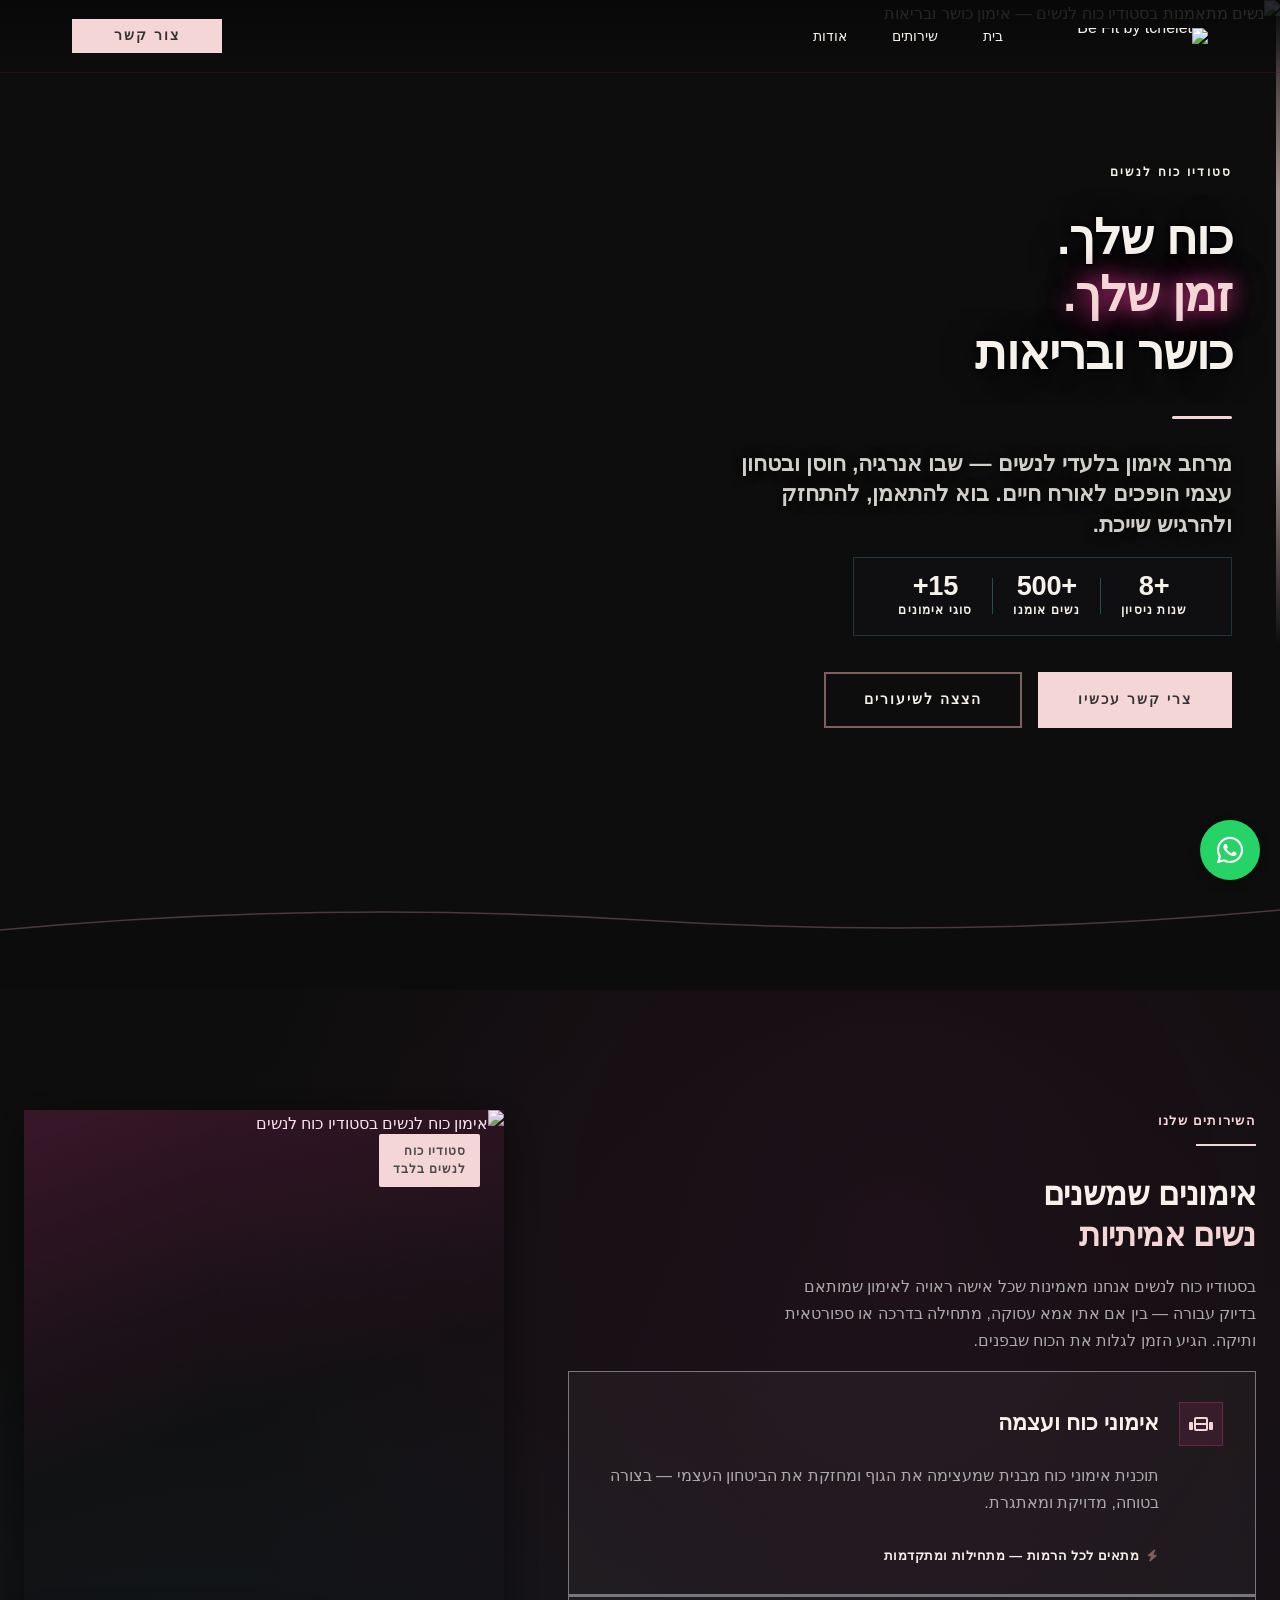
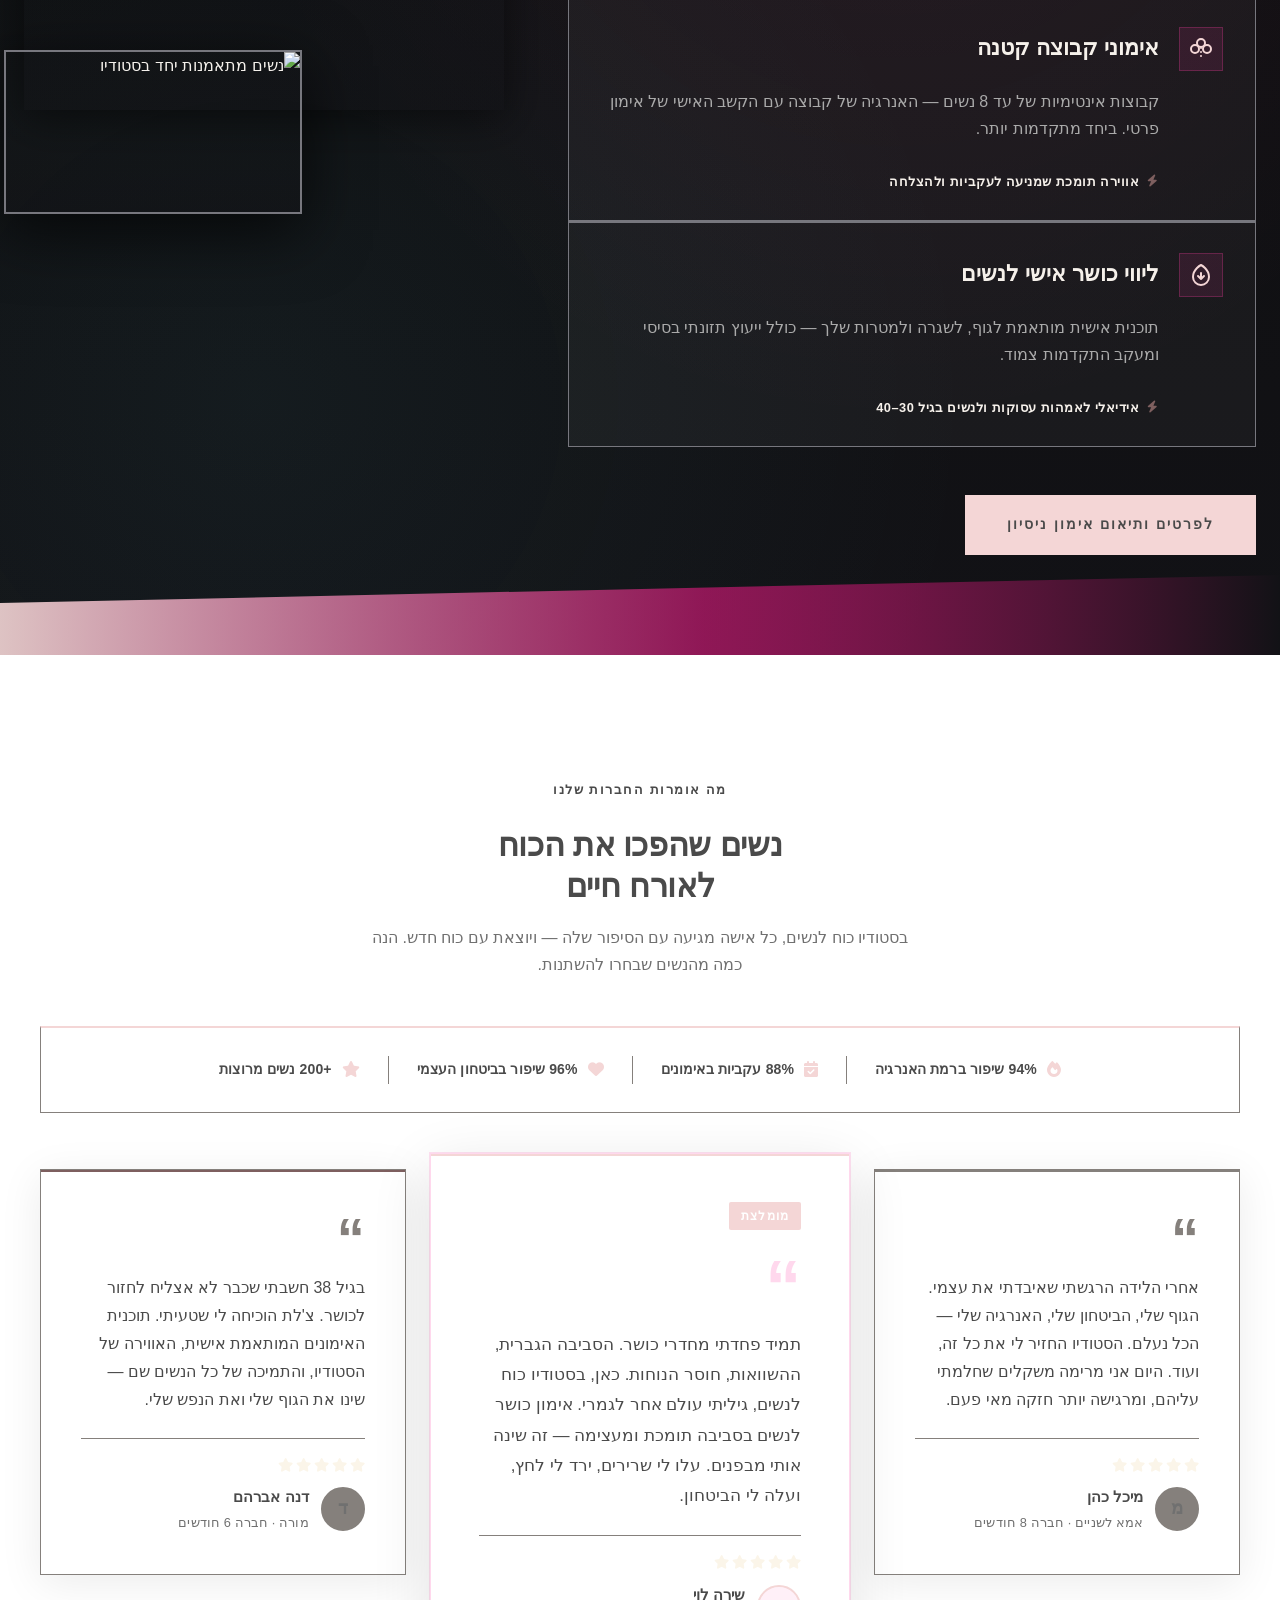
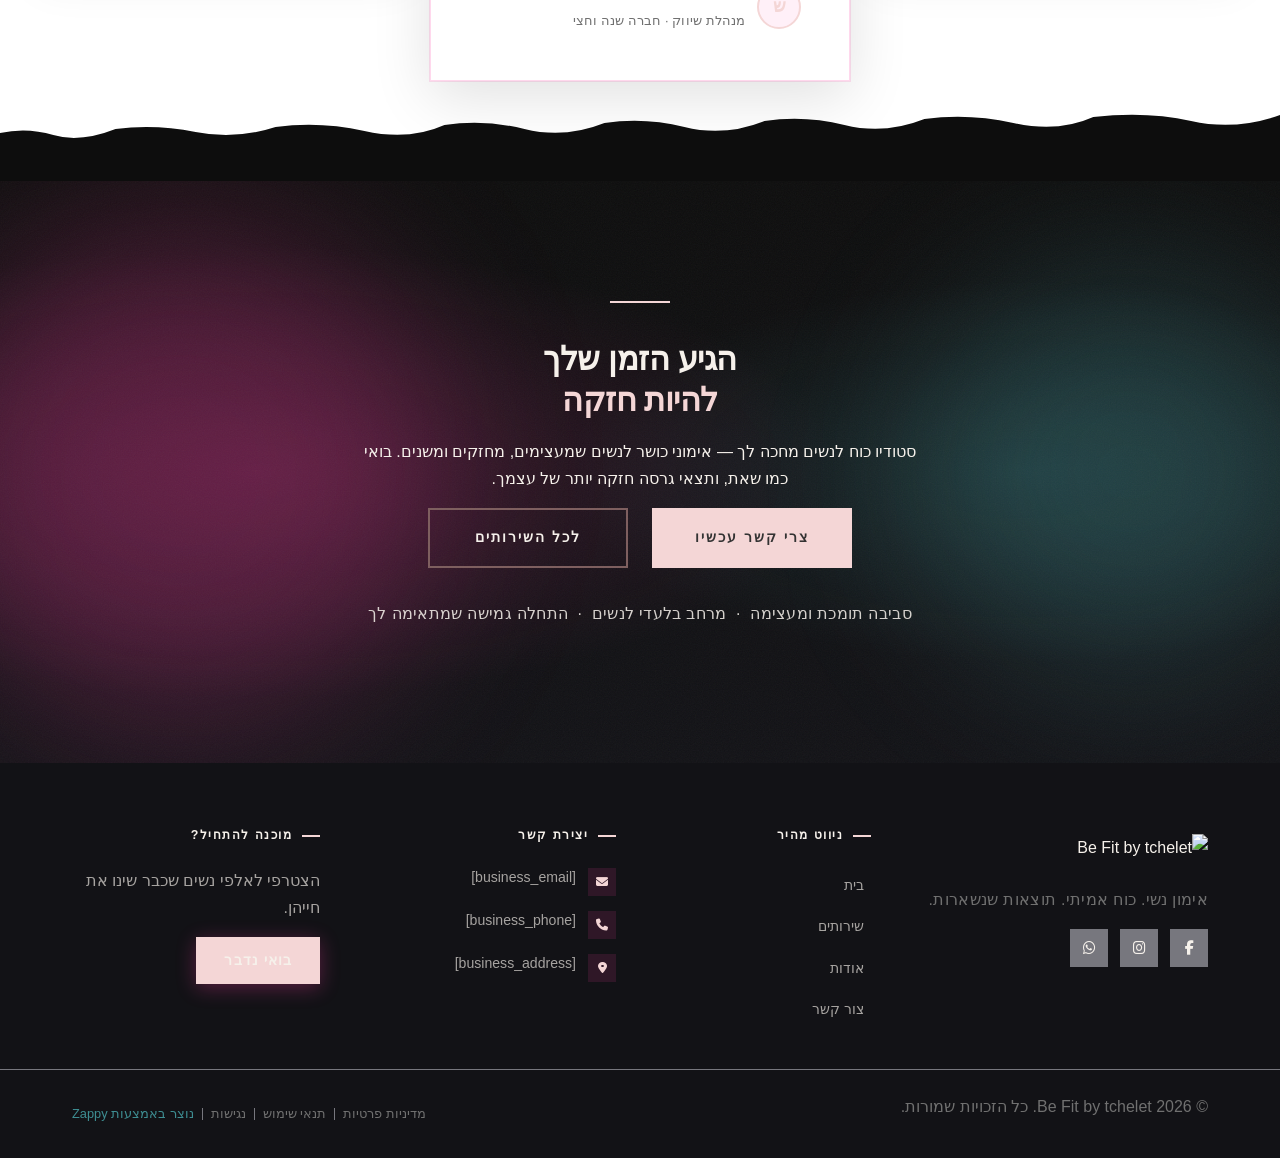
==== commit 03b3a14e: "Background sync: Progressive GitHub Sync" ====
--- a/index.html
+++ b/index.html
@@ -844,7 +844,7 @@
       <path d="M0,90 L0,30 Q360,0 720,20 T1440,10 L1440,90 Z" fill="#0D0D0D"></path>
       <path d="M0,90 L0,30 Q360,0 720,20 T1440,10 L1440,90 Z" fill="#0D0D0D" opacity="0.6"></path>
       <!-- Thin cyan pulse line -->
-      <path d="M0,30 Q360,0 720,20 T1440,10" fill="#0D0D0D" stroke="#5CE1E6" stroke-width="1.5" opacity="0.55"></path>
+      <path d="M0,30 Q360,0 720,20 T1440,10" fill="#0D0D0D" stroke="#7E5F5F" stroke-width="1.5" opacity="0.55"></path>
     </svg>
   </div>
 </section>
@@ -967,7 +967,7 @@
     <svg data-no-icon-edit="true" aria-hidden="true" viewBox="0 0 1440 80" preserveAspectRatio="none" xmlns="http://www.w3.org/2000/svg">
       <defs>
         <linearGradient id="iss-div-grad" x1="0" y1="0" x2="1" y2="0">
-          <stop offset="0%" stop-color="#FF3EA5" stop-opacity="0.9"></stop>
+          <stop offset="0%" stop-color="#F4D6D6" stop-opacity="0.9"></stop>
           <stop offset="55%" stop-color="#c41870" stop-opacity="0.7"></stop>
           <stop offset="100%" stop-color="#121216" stop-opacity="1"></stop>
         </linearGradient>
@@ -1088,7 +1088,7 @@
     <svg data-no-icon-edit="true" aria-hidden="true" viewBox="0 0 1440 90" preserveAspectRatio="none" xmlns="http://www.w3.org/2000/svg">
       <path d="M0,90 L0,42 Q30,36 60,44 T130,38 Q175,33 220,41 T310,36 Q360,30 410,40 T500,34 Q545,28 590,38 T680,32 Q725,26 770,36 T860,30 Q905,24 950,34 T1040,28 Q1090,22 1140,32 T1230,26 Q1290,20 1340,30 T1440,24 L1440,90 Z" fill="#0D0D0D"></path>
       <filter id="torn-shadow">
-        <feDropShadow dx="0" dy="-4" stdDeviation="6" flood-color="rgba(0,0,0,0.35)"></feDropShadow>
+        <fedropshadow dx="0" dy="-4" stdDeviation="6" flood-color="rgba(0,0,0,0.35)"></fedropshadow>
       </filter>
     </svg>
   </div>
@@ -1180,60 +1180,5 @@
       }, 500);
     })();
     </script>
-
-    <script id="zappy-navbar-scroll-effect">
-    (function(){
-      var nb=document.querySelector('nav.navbar,.navbar:not(.zappy-catalog-menu)');
-      var cm=document.querySelector('.zappy-catalog-menu,#zappy-catalog-menu');
-      if(!nb)return;
-      var fb='rgba(246,241,235,0.85)';
-      var th=60;
-      var rs=getComputedStyle(document.documentElement);
-      var td=rs.getPropertyValue('--text-dark').trim()||'#1a1a1a';
-      var tl=rs.getPropertyValue('--text-light').trim()||'#ffffff';
-      var st=true?td:tl;
-      nb.style.transition='background 0.3s ease,backdrop-filter 0.3s ease,-webkit-backdrop-filter 0.3s ease,box-shadow 0.3s ease';
-      if(cm)cm.style.transition='background 0.3s ease,backdrop-filter 0.3s ease,-webkit-backdrop-filter 0.3s ease';
-      var neSel='a,.navbar-brand,.navbar-brand a,.dropdown-toggle,.mobile-toggle,.phone-header-btn,.mobile-hamburger-btn,.mobile-close-btn,.mobile-submenu-toggle,.nav-link';
-      var skipCls=['cart-link','login-link','nav-search-toggle','search-toggle'];
-      function sTC(c,clr){var els=c.querySelectorAll(neSel);for(var i=0;i<els.length;i++){var sk=false;if(els[i].closest('.sub-menu')||els[i].closest('.dropdown-menu')){sk=true;}for(var j=0;j<skipCls.length;j++){if(els[i].classList.contains(skipCls[j])){sk=true;break;}}if(!sk)els[i].style.setProperty('color',clr,'important');}}
-      function cTC(c){var els=c.querySelectorAll(neSel);for(var i=0;i<els.length;i++){if(els[i].closest('.sub-menu')||els[i].closest('.dropdown-menu'))continue;els[i].style.removeProperty('color');}}
-      function applyScrolled(){
-        nb.classList.add('scrolled');
-        if(window.innerWidth>768){
-          nb.style.setProperty('--frosted-text',st);
-          nb.style.setProperty('background-image','none','important');
-          nb.style.setProperty('background-color',fb,'important');
-          nb.style.backdropFilter='blur(12px)';nb.style.webkitBackdropFilter='blur(12px)';nb.style.boxShadow='0 2px 16px rgba(0,0,0,0.12)';
-          sTC(nb,st);
-        }
-        if(cm){cm.classList.add('scrolled');if(window.innerWidth>768){cm.style.setProperty('background',fb,'important');cm.style.setProperty('backdrop-filter','blur(12px)','important');cm.style.setProperty('-webkit-backdrop-filter','blur(12px)','important');sTC(cm,st);}}
-      }
-      function onS(){
-        if(window._zappyNavNoDarkHero) return;
-        if(window.innerWidth<=768){nb.classList.remove('scrolled');cTC(nb);if(cm){cm.classList.remove('scrolled');cTC(cm);}return;}
-        var y=window.scrollY||window.pageYOffset;
-        if(y>th){
-          nb.classList.add('scrolled');nb.style.setProperty('background-color',fb,'important');nb.style.setProperty('background-image','none','important');
-          nb.style.setProperty('--frosted-text',st);nb.style.backdropFilter='blur(12px)';nb.style.webkitBackdropFilter='blur(12px)';nb.style.boxShadow='0 2px 16px rgba(0,0,0,0.12)';
-          sTC(nb,st);
-          if(cm){cm.classList.add('scrolled');cm.style.setProperty('background',fb,'important');cm.style.setProperty('backdrop-filter','blur(12px)','important');cm.style.setProperty('-webkit-backdrop-filter','blur(12px)','important');sTC(cm,st);}
-        }else{
-          nb.classList.remove('scrolled');nb.style.setProperty('background-color','transparent','important');nb.style.removeProperty('background-image');
-          nb.style.removeProperty('--frosted-text');nb.style.backdropFilter='none';nb.style.webkitBackdropFilter='none';nb.style.boxShadow='none';
-          cTC(nb);
-          if(cm){cm.classList.remove('scrolled');cm.style.setProperty('background','transparent','important');cm.style.setProperty('backdrop-filter','none','important');cm.style.setProperty('-webkit-backdrop-filter','none','important');cTC(cm);}
-        }
-      }
-      function sLum(rv,gv,bv){rv/=255;gv/=255;bv/=255;rv=rv<=0.03928?rv/12.92:Math.pow((rv+0.055)/1.055,2.4);gv=gv<=0.03928?gv/12.92:Math.pow((gv+0.055)/1.055,2.4);bv=bv<=0.03928?bv/12.92:Math.pow((bv+0.055)/1.055,2.4);return 0.2126*rv+0.7152*gv+0.0722*bv;}
-      window.addEventListener('scroll',onS,{passive:true});
-      window.addEventListener('resize',onS,{passive:true});
-      onS();
-      var heroEl=document.querySelector('section[class*="hero"],[data-hero-type],main>section:first-child');
-      var hasDH=false;
-      if(heroEl){var hCs=getComputedStyle(heroEl);var hBI=hCs.backgroundImage;if(hBI&&hBI!=='none'){if(hBI.indexOf('url(')!==-1){var hM2=hCs.backgroundColor.match(/\d+/g);if(hM2&&hM2.length>=3){hasDH=sLum(parseInt(hM2[0]),parseInt(hM2[1]),parseInt(hM2[2]))<0.4;}else{hasDH=true;}}else if(hBI.indexOf('gradient')!==-1){var cM=hBI.match(/rgba?\(\s*(\d+)\s*,\s*(\d+)\s*,\s*(\d+)/g);if(cM&&cM.length>0){var tLm=0;for(var ci=0;ci<cM.length;ci++){var pts=cM[ci].match(/\d+/g);tLm+=sLum(parseInt(pts[0]),parseInt(pts[1]),parseInt(pts[2]));}hasDH=(tLm/cM.length)<0.4;}else{hasDH=true;}}else{hasDH=true;}}else{var hM=hCs.backgroundColor.match(/\d+/g);if(hM&&hM.length>=3){hasDH=sLum(parseInt(hM[0]),parseInt(hM[1]),parseInt(hM[2]))<0.4;}}}
-      if(!hasDH){window.removeEventListener('scroll',onS);window.removeEventListener('resize',onS);applyScrolled();window._zappyNavNoDarkHero=true;}
-    })();
-    </script>
 </body>
 </html>
--- a/styles.css
+++ b/styles.css
@@ -137,16 +137,16 @@
   src: url('assets/fonts/Rubik-Bold.woff2') format('woff2');
 }
 :root {
-  --primary: #FF3EA5;
-  --secondary: #5CE1E6;
-  --accent: #FFC857;
-  --bg-light: #F6F1EB;
+--primary: #F4D6D6;
+  --secondary: #7E5F5F;
+  --accent: #FBF5E9;
+  --bg-light: #FFFFFF;
   --bg-dark: #121216;
-  --text-dark: #121216;
+  --text-dark: #4A4A4A;
   --text-light: #F6F1EB;
-  --text-muted: #B7B1AA;
-  --border-light: #DDD6CF;
-  --border-dark: #2A2A31;
+  --text-muted: #707070;
+  --border-light: #85807c;
+  --border-dark: #77777e;
   --nav-bg: transparent;
   --nav-text: #F6F1EB;
   --nav-text-hover: #FF3EA5;
@@ -169,14 +169,21 @@
   --transition-default: all 0.3s cubic-bezier(0.25, 0.46, 0.45, 0.94);
   --transition-hover: all 0.2s cubic-bezier(0.25, 0.46, 0.45, 0.94);
 
-  --gradient-primary: linear-gradient(135deg, #E91E8C 0%, #FF2D78 100%);
+  --gradient-primary: linear-gradient(135deg, #E9ABAB 0%, #F0C9C9 100%);
   --gradient-gold-shine: linear-gradient(90deg, #FFD700 0%, #FFA500 50%, #FFD700 100%);
   --gradient-secondary: linear-gradient(180deg, #1A1A2E 0%, #0D0D0D 100%);
-  --gradient-gold-accent: linear-gradient(135deg, #FF2D78 0%, #E91E8C 100%);
+  --gradient-gold-accent: linear-gradient(135deg, #F0C9C9 0%, #E9ABAB 100%);
   --gradient-dark-section: linear-gradient(180deg, #161616 0%, #0D0D0D 100%);
   --gradient-overlay-dark: linear-gradient(90deg, rgba(13,13,13,0.85) 0%, rgba(13,13,13,0.4) 60%, rgba(13,13,13,0.0) 100%);
   --gradient-light-section: linear-gradient(180deg, #1E1E1E 0%, #161616 100%);
   --gradient-overlay-light: linear-gradient(180deg, rgba(13,13,13,0.0) 0%, rgba(13,13,13,0.95) 100%);
+  --primary-color: #F4D6D6;
+  --secondary-color: #7E5F5F;
+  --accent-color: #FBF5E9;
+  --background-color: #FFFFFF;
+  --surface-color: #F9FAFB;
+  --text-color: #4A4A4A;
+  --text-secondary-color: #707070;
 }
 
 *,
@@ -694,16 +701,16 @@
   --nav-bg: transparent;
   --nav-text: #F6F1EB;
   --nav-text-hover: #FF3EA5;
-  --primary: #FF3EA5;
-  --secondary: #5CE1E6;
-  --accent: #FFC857;
-  --bg-light: #F6F1EB;
+  --primary: #F4D6D6;
+  --secondary: #7E5F5F;
+  --accent: #FBF5E9;
+  --bg-light: #FFFFFF;
   --bg-dark: #121216;
-  --text-dark: #121216;
+  --text-dark: #4A4A4A;
   --text-light: #F6F1EB;
-  --text-muted: #B7B1AA;
-  --border-light: #DDD6CF;
-  --border-dark: #2A2A31;
+  --text-muted: #707070;
+  --border-light: #85807c;
+  --border-dark: #77777e;
 }
 
 .navbar {
@@ -936,16 +943,16 @@
   --nav-bg: transparent;
   --nav-text: #F6F1EB;
   --nav-text-hover: #FF3EA5;
-  --primary: #FF3EA5;
-  --secondary: #5CE1E6;
-  --accent: #FFC857;
-  --bg-light: #F6F1EB;
+  --primary: #F4D6D6;
+  --secondary: #7E5F5F;
+  --accent: #FBF5E9;
+  --bg-light: #FFFFFF;
   --bg-dark: #121216;
-  --text-dark: #121216;
+  --text-dark: #4A4A4A;
   --text-light: #F6F1EB;
-  --text-muted: #B7B1AA;
-  --border-light: #DDD6CF;
-  --border-dark: #2A2A31;
+  --text-muted: #707070;
+  --border-light: #85807c;
+  --border-dark: #77777e;
 }
 
 .navbar {
@@ -1244,7 +1251,7 @@
 .navbar a:focus-visible,
 .navbar button:focus-visible,
 .nav-menu a:focus-visible {
-  outline: 2px solid var(--primary-color, var(--primary, #FF3EA5));
+  outline: 2px solid var(--primary-color, var(--primary, #F4D6D6));
   outline-offset: 2px;
 }
 
@@ -2080,7 +2087,7 @@
 
 
 /* Footer Styles */
-.site-footer { --primary: #FF3EA5; --secondary: #5CE1E6; --accent: #FFC857; --bg-light: #F6F1EB; --bg-dark: #121216; --text-dark: #121216; --text-light: #F6F1EB; --text-muted: #B7B1AA; --border-light: #DDD6CF; --border-dark: #2A2A31; background-color: var(--bg-dark); color: var(--text-light); font-family: 'Rubik', sans-serif; direction: rtl; } .footer-container { max-width: 1200px; margin: 0 auto; padding: 0 2rem; } .footer-top { padding: 4rem 0 3rem; border-bottom: 1px solid var(--border-dark); } .footer-grid { display: grid; grid-template-columns: 1.4fr 1fr 1.2fr 1.2fr; gap: 3rem; } .footer-col { display: flex; flex-direction: column; } .footer-logo-wrap { margin-bottom: 1.2rem; min-height: 40px; display: flex; align-items: center; } .footer-logo-wrap img { display: block; max-width: 150px; height: auto; } .footer-tagline { font-size: 0.85rem; color: var(--text-muted); line-height: 1.7; margin: 0 0 1.5rem; letter-spacing: 0.02em; } .footer-social { display: flex; gap: 0.75rem; flex-wrap: wrap; } .footer-social a { display: inline-flex; align-items: center; justify-content: center; width: 38px; height: 38px; background: var(--border-dark); color: var(--text-light); font-size: 0.9rem; border-radius: 0px; text-decoration: none; transition: all 0.2s cubic-bezier(0.25, 0.46, 0.45, 0.94); border: 1px solid var(--border-dark); } .footer-social a:hover { background: var(--primary); color: #fff; border-color: var(--primary); box-shadow: 0 4px 20px rgba(255, 62, 165, 0.35); transform: translateY(-2px); } .footer-heading { font-size: 0.78rem; font-weight: 700; letter-spacing: 0.12em; text-transform: uppercase; color: var(--text-light); margin: 0 0 1.4rem; display: flex; align-items: center; gap: 0.6rem; } .heading-accent { display: inline-block; width: 18px; height: 2px; background: var(--primary); flex-shrink: 0; } .footer-links { list-style: none; margin: 0; padding: 0; display: flex; flex-direction: column; gap: 0.65rem; } .footer-links li a { color: rgba(246, 241, 235, 0.65); text-decoration: none; font-size: 0.9rem; transition: all 0.2s cubic-bezier(0.25, 0.46, 0.45, 0.94); display: inline-flex; align-items: center; gap: 0.4rem; } .footer-links li a::before { content: ''; display: inline-block; width: 0; height: 1px; background: var(--primary); transition: all 0.2s cubic-bezier(0.25, 0.46, 0.45, 0.94); } .footer-links li a:hover { color: var(--text-light); padding-right: 0.4rem; } .footer-links li a:hover::before { width: 12px; } .footer-contact { list-style: none; margin: 0; padding: 0; display: flex; flex-direction: column; gap: 0.9rem; } .footer-contact li { display: flex; align-items: flex-start; gap: 0.75rem; } .contact-icon { display: inline-flex; align-items: center; justify-content: center; width: 28px; height: 28px; background: rgba(255, 62, 165, 0.12); border-radius: 0px; flex-shrink: 0; margin-top: 0.05rem; } .contact-icon i { font-size: 0.75rem; color: var(--primary); } .contact-text { font-size: 0.88rem; color: rgba(246, 241, 235, 0.65); line-height: 1.5; } .contact-text a { color: rgba(246, 241, 235, 0.65); text-decoration: none; transition: all 0.2s cubic-bezier(0.25, 0.46, 0.45, 0.94); } .contact-text a:hover { color: var(--secondary); } .footer-cta-text { font-size: 0.88rem; color: rgba(246, 241, 235, 0.65); line-height: 1.7; margin: 0 0 1.4rem; } .footer-cta-btn { display: inline-block; padding: 0.75rem 1.75rem; background: var(--primary); color: #fff; text-decoration: none; font-size: 0.85rem; font-weight: 700; letter-spacing: 0.08em; text-transform: uppercase; border-radius: 0px; transition: all 0.2s cubic-bezier(0.25, 0.46, 0.45, 0.94); box-shadow: 0 4px 20px rgba(255, 62, 165, 0.3); align-self: flex-start; } .footer-cta-btn:hover { background: #fff; color: var(--primary); box-shadow: 0 4px 20px rgba(255, 62, 165, 0.5); transform: translateY(-2px); } .footer-bottom { padding: 1.4rem 0; } .footer-bottom-inner { display: flex; align-items: center; justify-content: space-between; flex-wrap: wrap; gap: 1rem; } .footer-copyright { font-size: 0.8rem; color: var(--text-muted); margin: 0; } .footer-legal { display: flex; align-items: center; flex-wrap: wrap; gap: 0.5rem; } .footer-legal a { font-size: 0.8rem; color: var(--text-muted); text-decoration: none; transition: all 0.2s cubic-bezier(0.25, 0.46, 0.45, 0.94); } .footer-legal a:hover { color: var(--text-light); } .footer-legal .zappy-attribution { color: rgba(92, 225, 230, 0.6); } .footer-legal .zappy-attribution:hover { color: var(--secondary); } .legal-sep { display: inline-block; width: 1px; height: 12px; background: var(--border-dark); } @media (max-width: 1024px) { .footer-grid { grid-template-columns: 1fr 1fr; gap: 2.5rem; } } @media (max-width: 767px) { .footer-top { padding: 3rem 0 2.5rem; } .footer-grid { grid-template-columns: 1fr; gap: 2rem; } .footer-col { padding-bottom: 1.5rem; border-bottom: 1px solid var(--border-dark); } .footer-col:last-child { border-bottom: none; padding-bottom: 0; } .footer-bottom-inner { flex-direction: column; align-items: flex-start; gap: 0.75rem; } .footer-legal { flex-wrap: wrap; gap: 0.4rem; } .footer-cta-btn { align-self: stretch; text-align: center; } }
+.site-footer { --primary: #F4D6D6; --secondary: #7E5F5F; --accent: #FBF5E9; --bg-light: #FFFFFF; --bg-dark: #121216; --text-dark: #4A4A4A; --text-light: #F6F1EB; --text-muted: #707070; --border-light: #85807c; --border-dark: #77777e; background-color: var(--bg-dark); color: var(--text-light); font-family: 'Rubik', sans-serif; direction: rtl; } .footer-container { max-width: 1200px; margin: 0 auto; padding: 0 2rem; } .footer-top { padding: 4rem 0 3rem; border-bottom: 1px solid var(--border-dark); } .footer-grid { display: grid; grid-template-columns: 1.4fr 1fr 1.2fr 1.2fr; gap: 3rem; } .footer-col { display: flex; flex-direction: column; } .footer-logo-wrap { margin-bottom: 1.2rem; min-height: 40px; display: flex; align-items: center; } .footer-logo-wrap img { display: block; max-width: 150px; height: auto; } .footer-tagline { font-size: 0.85rem; color: var(--text-muted); line-height: 1.7; margin: 0 0 1.5rem; letter-spacing: 0.02em; } .footer-social { display: flex; gap: 0.75rem; flex-wrap: wrap; } .footer-social a { display: inline-flex; align-items: center; justify-content: center; width: 38px; height: 38px; background: var(--border-dark); color: var(--text-light); font-size: 0.9rem; border-radius: 0px; text-decoration: none; transition: all 0.2s cubic-bezier(0.25, 0.46, 0.45, 0.94); border: 1px solid var(--border-dark); } .footer-social a:hover { background: var(--primary); color: #fff; border-color: var(--primary); box-shadow: 0 4px 20px rgba(255, 62, 165, 0.35); transform: translateY(-2px); } .footer-heading { font-size: 0.78rem; font-weight: 700; letter-spacing: 0.12em; text-transform: uppercase; color: var(--text-light); margin: 0 0 1.4rem; display: flex; align-items: center; gap: 0.6rem; } .heading-accent { display: inline-block; width: 18px; height: 2px; background: var(--primary); flex-shrink: 0; } .footer-links { list-style: none; margin: 0; padding: 0; display: flex; flex-direction: column; gap: 0.65rem; } .footer-links li a { color: rgba(246, 241, 235, 0.65); text-decoration: none; font-size: 0.9rem; transition: all 0.2s cubic-bezier(0.25, 0.46, 0.45, 0.94); display: inline-flex; align-items: center; gap: 0.4rem; } .footer-links li a::before { content: ''; display: inline-block; width: 0; height: 1px; background: var(--primary); transition: all 0.2s cubic-bezier(0.25, 0.46, 0.45, 0.94); } .footer-links li a:hover { color: var(--text-light); padding-right: 0.4rem; } .footer-links li a:hover::before { width: 12px; } .footer-contact { list-style: none; margin: 0; padding: 0; display: flex; flex-direction: column; gap: 0.9rem; } .footer-contact li { display: flex; align-items: flex-start; gap: 0.75rem; } .contact-icon { display: inline-flex; align-items: center; justify-content: center; width: 28px; height: 28px; background: rgba(255, 62, 165, 0.12); border-radius: 0px; flex-shrink: 0; margin-top: 0.05rem; } .contact-icon i { font-size: 0.75rem; color: var(--primary); } .contact-text { font-size: 0.88rem; color: rgba(246, 241, 235, 0.65); line-height: 1.5; } .contact-text a { color: rgba(246, 241, 235, 0.65); text-decoration: none; transition: all 0.2s cubic-bezier(0.25, 0.46, 0.45, 0.94); } .contact-text a:hover { color: var(--secondary); } .footer-cta-text { font-size: 0.88rem; color: rgba(246, 241, 235, 0.65); line-height: 1.7; margin: 0 0 1.4rem; } .footer-cta-btn { display: inline-block; padding: 0.75rem 1.75rem; background: var(--primary); color: #fff; text-decoration: none; font-size: 0.85rem; font-weight: 700; letter-spacing: 0.08em; text-transform: uppercase; border-radius: 0px; transition: all 0.2s cubic-bezier(0.25, 0.46, 0.45, 0.94); box-shadow: 0 4px 20px rgba(255, 62, 165, 0.3); align-self: flex-start; } .footer-cta-btn:hover { background: #FFFFFF; color: var(--primary); box-shadow: 0 4px 20px rgba(255, 62, 165, 0.5); transform: translateY(-2px); } .footer-bottom { padding: 1.4rem 0; } .footer-bottom-inner { display: flex; align-items: center; justify-content: space-between; flex-wrap: wrap; gap: 1rem; } .footer-copyright { font-size: 0.8rem; color: var(--text-muted); margin: 0; } .footer-legal { display: flex; align-items: center; flex-wrap: wrap; gap: 0.5rem; } .footer-legal a { font-size: 0.8rem; color: var(--text-muted); text-decoration: none; transition: all 0.2s cubic-bezier(0.25, 0.46, 0.45, 0.94); } .footer-legal a:hover { color: var(--text-light); } .footer-legal .zappy-attribution { color: rgba(92, 225, 230, 0.6); } .footer-legal .zappy-attribution:hover { color: var(--secondary); } .legal-sep { display: inline-block; width: 1px; height: 12px; background: var(--border-dark); } @media (max-width: 1024px) { .footer-grid { grid-template-columns: 1fr 1fr; gap: 2.5rem; } } @media (max-width: 767px) { .footer-top { padding: 3rem 0 2.5rem; } .footer-grid { grid-template-columns: 1fr; gap: 2rem; } .footer-col { padding-bottom: 1.5rem; border-bottom: 1px solid var(--border-dark); } .footer-col:last-child { border-bottom: none; padding-bottom: 0; } .footer-bottom-inner { flex-direction: column; align-items: flex-start; gap: 0.75rem; } .footer-legal { flex-wrap: wrap; gap: 0.4rem; } .footer-cta-btn { align-self: stretch; text-align: center; } }
 
 /* Footer contact alignment fix */
 .footer-contact li > a { display: flex; align-items: flex-start; gap: inherit; }
@@ -2930,7 +2937,7 @@
   justify-content: center;
   flex-wrap: wrap;
   gap: 0;
-  background: #ffffff;
+  background: #FFFFFF;
   border: 1px solid var(--border-light);
   border-top: 2px solid var(--primary);
   padding: 20px 32px;
@@ -2979,7 +2986,7 @@
 /* ── Card Base ── */
 .index-testimonials-section .index-testimonials-card {
   position: relative;
-  background: #ffffff;
+  background: #FFFFFF;
   border: 1px solid var(--border-light);
   border-radius: 0;
   padding: 40px;
@@ -3019,7 +3026,7 @@
   margin-top: -16px;
   box-shadow: 0 16px 56px rgba(0,0,0,0.12), 0 0 0 1px rgba(255,62,165,0.15);
   border-color: rgba(255,62,165,0.2);
-  background: #ffffff;
+  background: #FFFFFF;
   z-index: 2;
 }
 
@@ -3890,7 +3897,7 @@
 
 /* Card */
 .services-features-section .services-feature-card {
-  background: #ffffff;
+  background: #FFFFFF;
   border: 1px solid var(--border-light);
   border-radius: 0;
   padding: 40px;
@@ -4498,7 +4505,7 @@
 }
 
 .services-schedule-section .schedule-row--item {
-  background-color: #ffffff;
+  background-color: #FFFFFF;
 }
 
 .services-schedule-section .schedule-row--item:nth-child(even) {
@@ -5424,7 +5431,7 @@
 
 /* ── Value Card ── */
 .about-values-section .about-values-card {
-  background: #ffffff;
+  background: #FFFFFF;
   border: 1px solid var(--border-light);
   border-radius: 0;
   padding: 40px 32px;
@@ -6823,7 +6830,7 @@
 
 /* ── FORM COLUMN (LEFT / END) ── */
 .contact-contact-form-section .contact-cf-form-wrapper {
-  background: #ffffff;
+  background: #FFFFFF;
   border: 1px solid var(--border-light);
   padding: 40px;
   box-shadow: 0 8px 40px rgba(0, 0, 0, 0.08);
@@ -6886,7 +6893,7 @@
 
 .contact-contact-form-section .contact-cf-input:focus {
   border-color: var(--primary);
-  background: #ffffff;
+  background: #FFFFFF;
   box-shadow: 0 0 0 3px rgba(255, 62, 165, 0.1);
 }
 
@@ -6961,7 +6968,7 @@
 }
 
 .contact-contact-form-section .contact-cf-submit:hover {
-  background: #e0358f;
+  background: #F4D6D6;
   box-shadow: 0 0 30px rgba(255, 62, 165, 0.5), 0 0 60px rgba(255, 62, 165, 0.2);
   transform: translateY(-2px);
 }
@@ -7493,7 +7500,7 @@
 
 /* ── FAQ Item ── */
 .contact-faq-section .contact-faq-item {
-  background: #ffffff;
+  background: #FFFFFF;
   border: 1px solid var(--border-light);
   border-radius: 0;
   padding: 40px;
@@ -8244,11 +8251,11 @@
   --cc-modal-bg: #ffffff;
   --cc-primary-color: #1f2937;
   --cc-secondary-color: #4b5563;
-  --cc-btn-primary-bg: #ff3ea5;
+  --cc-btn-primary-bg: #F4D6D6;
   --cc-btn-primary-color: #ffffff;
-  --cc-btn-primary-border: #ff3ea5;
-  --cc-btn-primary-hover-bg: #e6258c;
-  --cc-btn-primary-hover-border: #e6258c;
+  --cc-btn-primary-border: #F4D6D6;
+  --cc-btn-primary-hover-bg: #F4D6D6;
+  --cc-btn-primary-hover-border: #F4D6D6;
   --cc-btn-primary-hover-color: #ffffff;
   /* --cc-btn-secondary-* are used by BOTH the bar's "Customize" link and
    * the preferences modal's "Accept Necessary" / "Save Preferences" pills.
@@ -8262,7 +8269,7 @@
   --cc-btn-secondary-hover-bg: #e5e7eb;
   --cc-btn-secondary-hover-color: #111827;
   --cc-btn-secondary-hover-border: #d1d5db;
-  --cc-toggle-on-bg: #ff3ea5;
+  --cc-toggle-on-bg: #F4D6D6;
 }
 
 #cc-main,
@@ -8375,7 +8382,7 @@
  * defaults for the preferences modal's two secondary pills). */
 #zappy-cookie-banner .zappy-cookie-banner__button--customize {
   background-color: transparent !important;
-  color: #ff3ea5 !important;
+  color: #cd4545 !important;
   border: none !important;
   padding: 0 8px !important;
   height: 32px !important;
@@ -8385,7 +8392,7 @@
 }
 
 #zappy-cookie-banner .zappy-cookie-banner__button--customize:hover {
-  color: #e6258c !important;
+  color: #cd4545 !important;
   background-color: transparent !important;
 }
 
@@ -8768,6 +8775,19 @@
 ._access-icon {
   display: flex !important;
 }
+/* === BUTTON TEXT OVERRIDES START === */
+.btn-primary,
+.btn--primary,
+[class*="btn-primary"],
+[class*="btn--primary"] { color: #333333 !important; }
+.btn-accent,
+.btn--accent,
+[class*="btn-accent"],
+[class*="btn--accent"] { color: #333333 !important; }
+.navbar .nav-cta-btn,
+.nav-cta-btn { color: #333333 !important; }
+/* === BUTTON TEXT OVERRIDES END === */
+
 /* mobile-submenu-overflow-fix */
 @media (max-width: 768px) {
   .navbar .sub-menu.mobile-expanded,
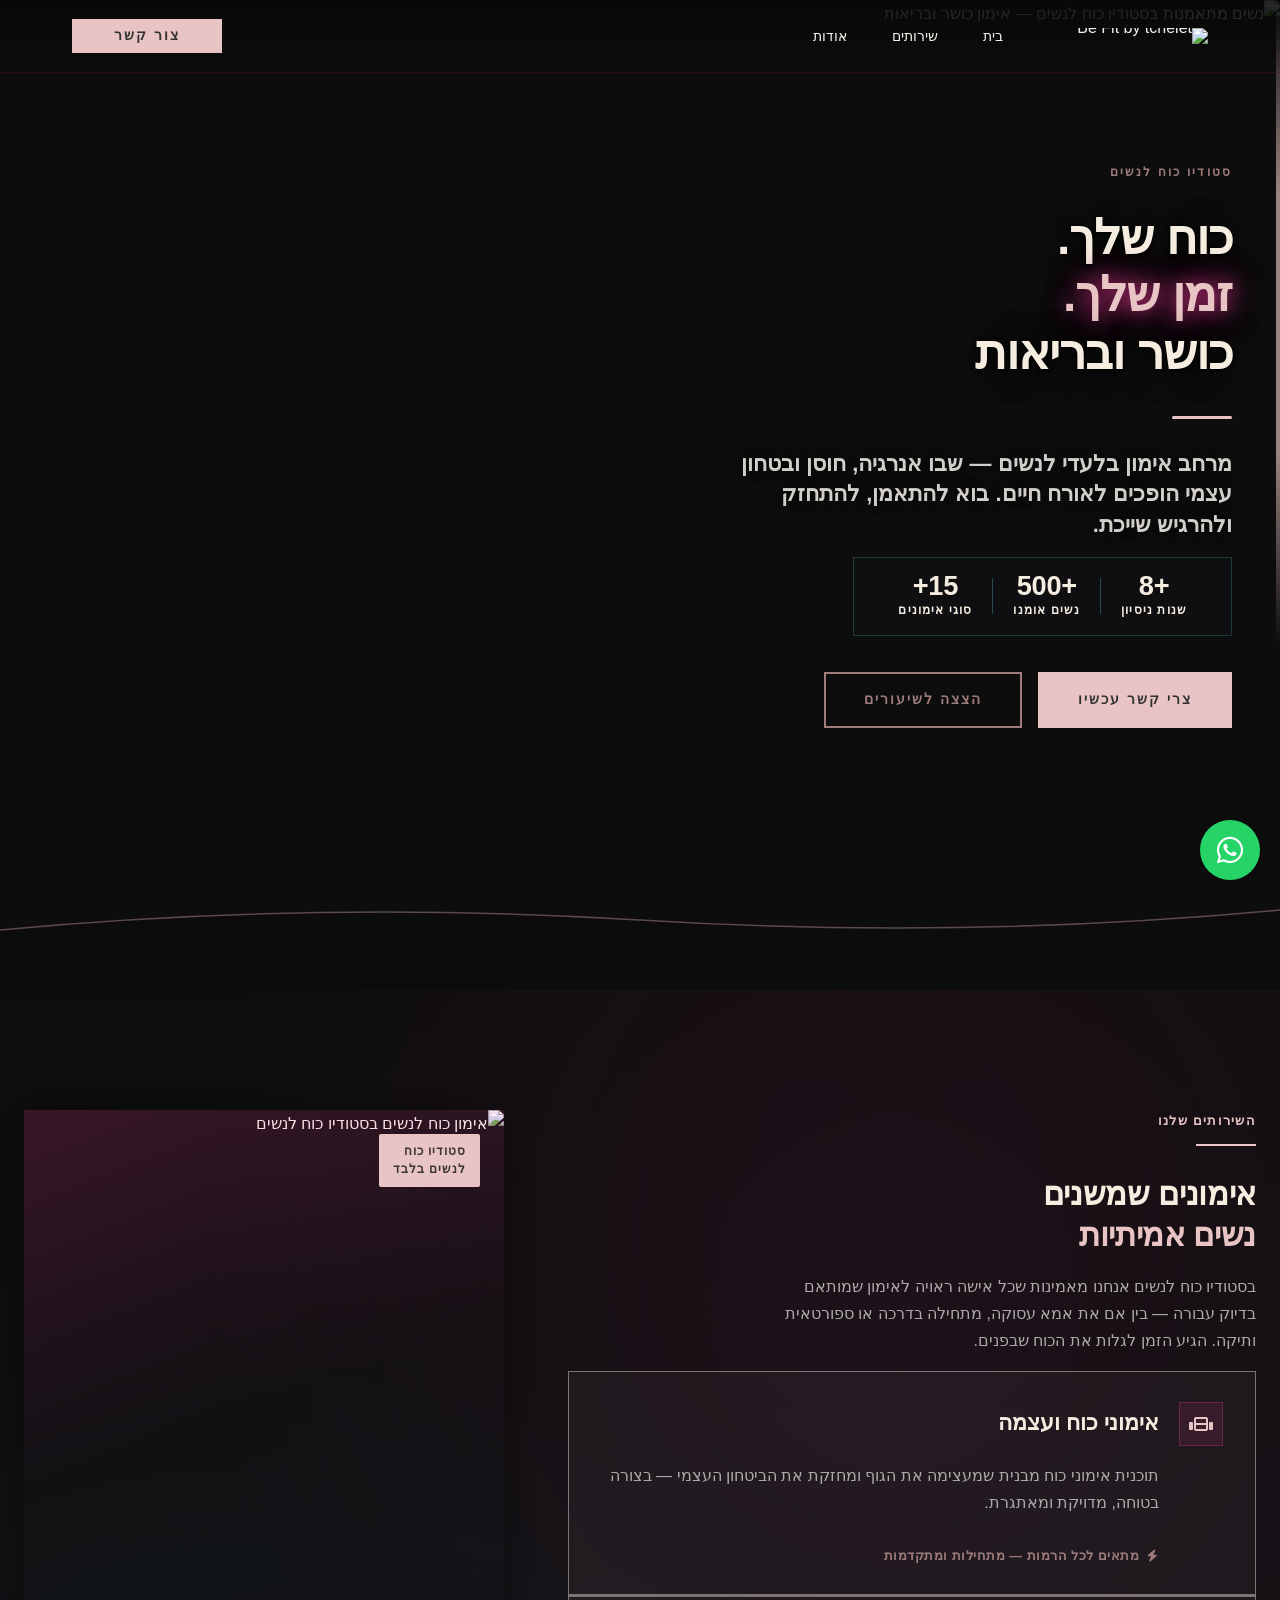
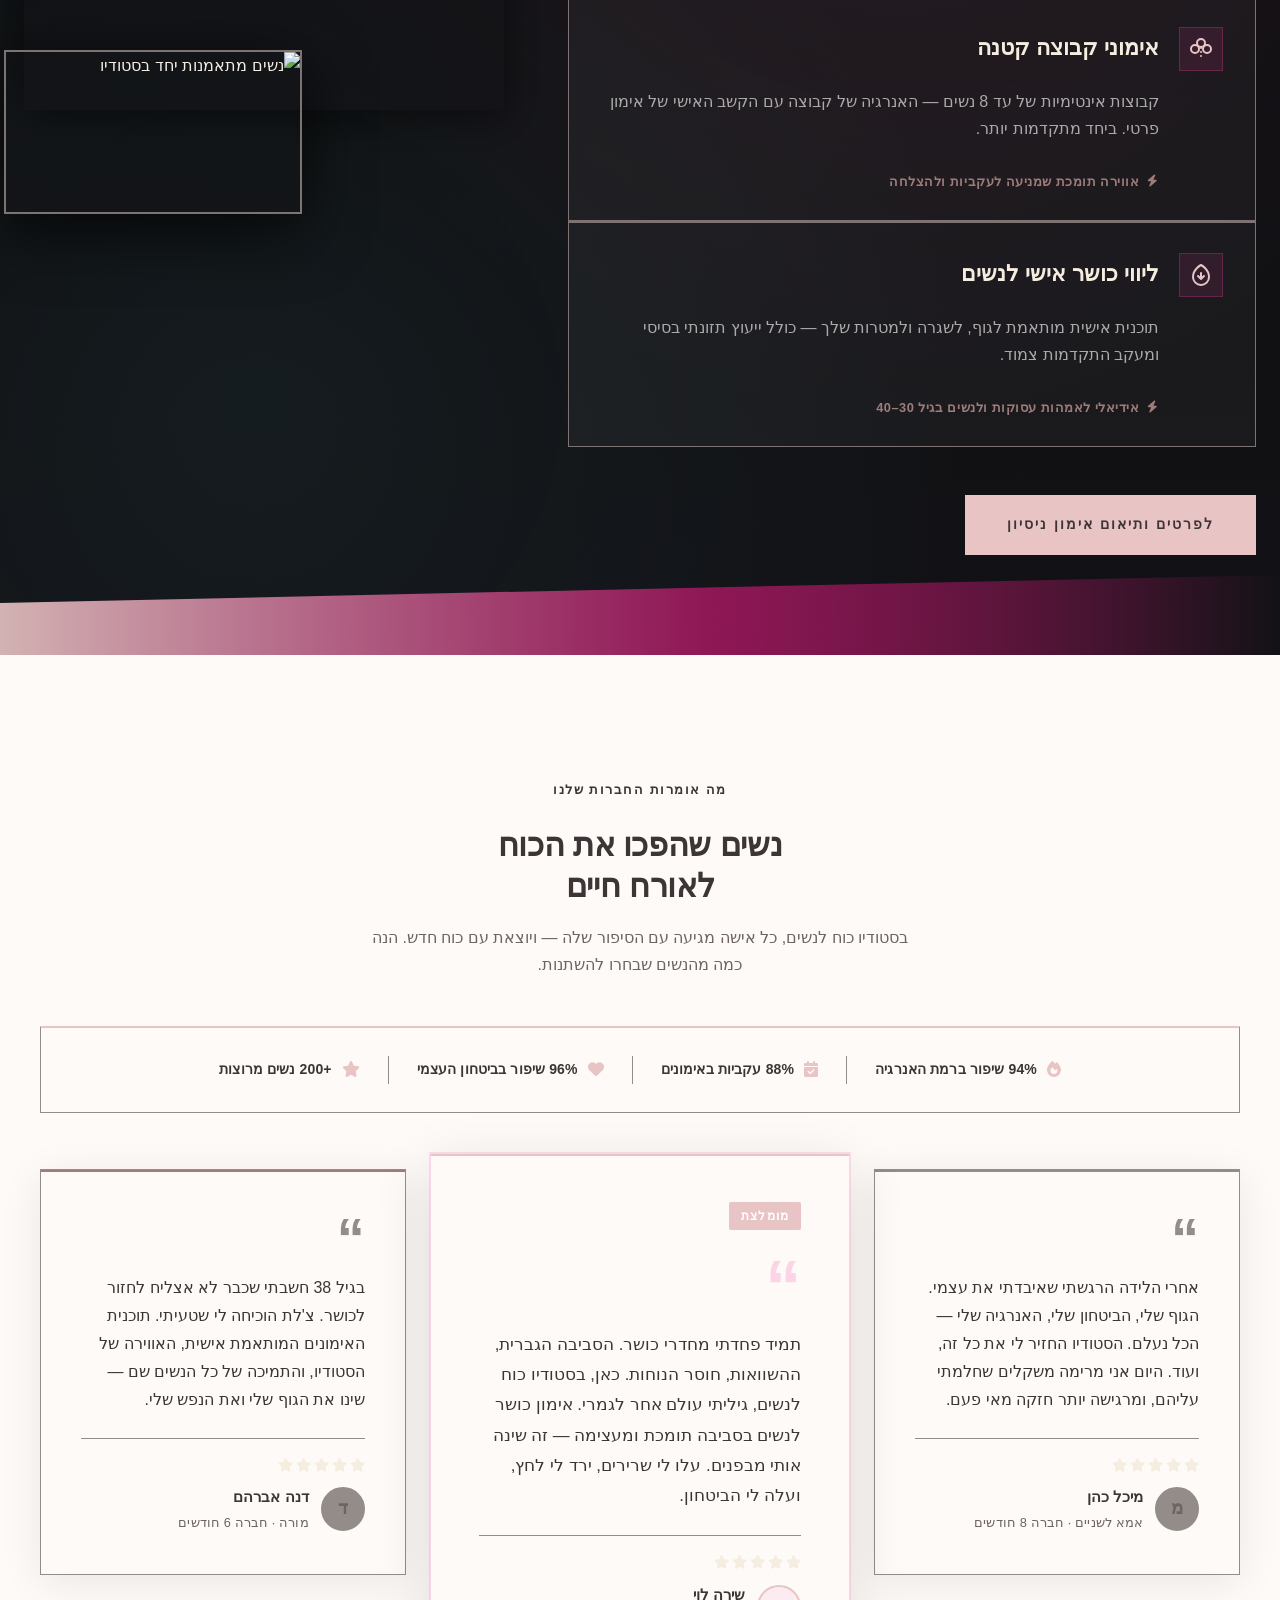
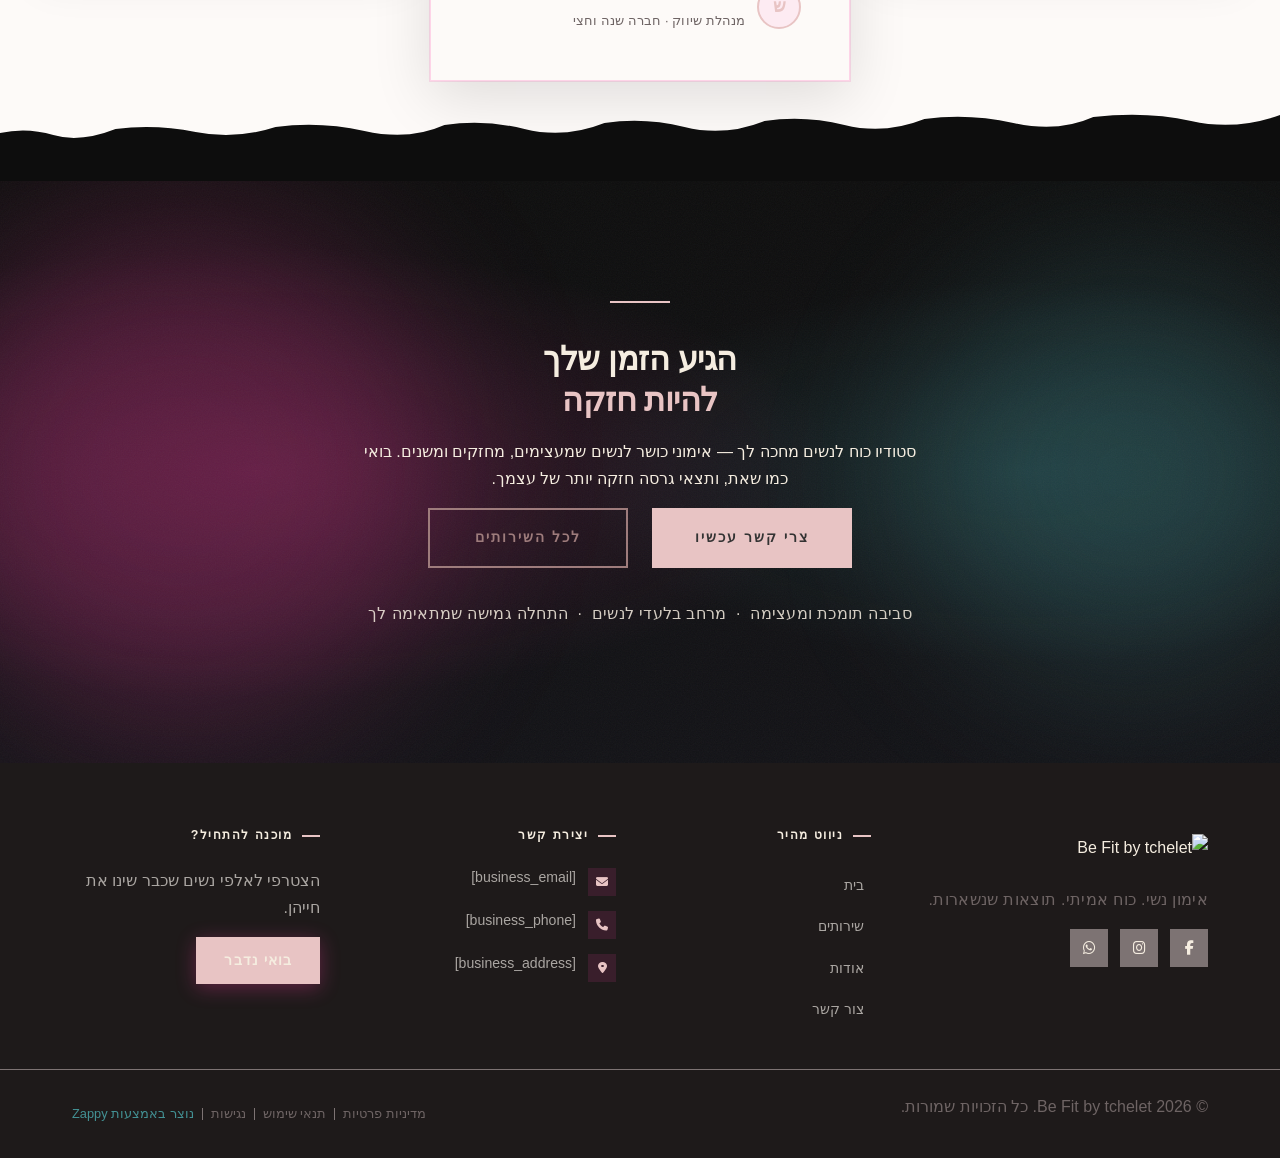
==== commit cac67a43: "Background sync: Progressive GitHub Sync" ====
--- a/index.html
+++ b/index.html
@@ -844,7 +844,7 @@
       <path d="M0,90 L0,30 Q360,0 720,20 T1440,10 L1440,90 Z" fill="#0D0D0D"></path>
       <path d="M0,90 L0,30 Q360,0 720,20 T1440,10 L1440,90 Z" fill="#0D0D0D" opacity="0.6"></path>
       <!-- Thin cyan pulse line -->
-      <path d="M0,30 Q360,0 720,20 T1440,10" fill="#0D0D0D" stroke="#7E5F5F" stroke-width="1.5" opacity="0.55"></path>
+      <path d="M0,30 Q360,0 720,20 T1440,10" fill="#0D0D0D" stroke="#9E7C7C" stroke-width="1.5" opacity="0.55"></path>
     </svg>
   </div>
 </section>
@@ -967,7 +967,7 @@
     <svg data-no-icon-edit="true" aria-hidden="true" viewBox="0 0 1440 80" preserveAspectRatio="none" xmlns="http://www.w3.org/2000/svg">
       <defs>
         <linearGradient id="iss-div-grad" x1="0" y1="0" x2="1" y2="0">
-          <stop offset="0%" stop-color="#F4D6D6" stop-opacity="0.9"></stop>
+          <stop offset="0%" stop-color="#E8C4C4" stop-opacity="0.9"></stop>
           <stop offset="55%" stop-color="#c41870" stop-opacity="0.7"></stop>
           <stop offset="100%" stop-color="#121216" stop-opacity="1"></stop>
         </linearGradient>
@@ -1088,7 +1088,7 @@
     <svg data-no-icon-edit="true" aria-hidden="true" viewBox="0 0 1440 90" preserveAspectRatio="none" xmlns="http://www.w3.org/2000/svg">
       <path d="M0,90 L0,42 Q30,36 60,44 T130,38 Q175,33 220,41 T310,36 Q360,30 410,40 T500,34 Q545,28 590,38 T680,32 Q725,26 770,36 T860,30 Q905,24 950,34 T1040,28 Q1090,22 1140,32 T1230,26 Q1290,20 1340,30 T1440,24 L1440,90 Z" fill="#0D0D0D"></path>
       <filter id="torn-shadow">
-        <fedropshadow dx="0" dy="-4" stdDeviation="6" flood-color="rgba(0,0,0,0.35)"></fedropshadow>
+        <feDropShadow dx="0" dy="-4" stdDeviation="6" flood-color="rgba(0,0,0,0.35)"></feDropShadow>
       </filter>
     </svg>
   </div>
--- a/styles.css
+++ b/styles.css
@@ -137,16 +137,16 @@
   src: url('assets/fonts/Rubik-Bold.woff2') format('woff2');
 }
 :root {
---primary: #F4D6D6;
-  --secondary: #7E5F5F;
-  --accent: #FBF5E9;
-  --bg-light: #FFFFFF;
-  --bg-dark: #121216;
-  --text-dark: #4A4A4A;
-  --text-light: #F6F1EB;
-  --text-muted: #707070;
-  --border-light: #85807c;
-  --border-dark: #77777e;
+--primary: #E8C4C4;
+  --secondary: #9E7C7C;
+  --accent: #F5EDE0;
+  --bg-light: #FDFAF8;
+  --bg-dark: #1E1A1A;
+  --text-dark: #3D3535;
+  --text-light: #F5EDE0;
+  --text-muted: #6e6464;
+  --border-light: #948c89;
+  --border-dark: #7d7373;
   --nav-bg: transparent;
   --nav-text: #F6F1EB;
   --nav-text-hover: #FF3EA5;
@@ -169,21 +169,21 @@
   --transition-default: all 0.3s cubic-bezier(0.25, 0.46, 0.45, 0.94);
   --transition-hover: all 0.2s cubic-bezier(0.25, 0.46, 0.45, 0.94);
 
-  --gradient-primary: linear-gradient(135deg, #E9ABAB 0%, #F0C9C9 100%);
+  --gradient-primary: linear-gradient(135deg, #D99D9D 0%, #E3B8B8 100%);
   --gradient-gold-shine: linear-gradient(90deg, #FFD700 0%, #FFA500 50%, #FFD700 100%);
   --gradient-secondary: linear-gradient(180deg, #1A1A2E 0%, #0D0D0D 100%);
-  --gradient-gold-accent: linear-gradient(135deg, #F0C9C9 0%, #E9ABAB 100%);
+  --gradient-gold-accent: linear-gradient(135deg, #E3B8B8 0%, #D99D9D 100%);
   --gradient-dark-section: linear-gradient(180deg, #161616 0%, #0D0D0D 100%);
   --gradient-overlay-dark: linear-gradient(90deg, rgba(13,13,13,0.85) 0%, rgba(13,13,13,0.4) 60%, rgba(13,13,13,0.0) 100%);
   --gradient-light-section: linear-gradient(180deg, #1E1E1E 0%, #161616 100%);
   --gradient-overlay-light: linear-gradient(180deg, rgba(13,13,13,0.0) 0%, rgba(13,13,13,0.95) 100%);
-  --primary-color: #F4D6D6;
-  --secondary-color: #7E5F5F;
-  --accent-color: #FBF5E9;
-  --background-color: #FFFFFF;
-  --surface-color: #F9FAFB;
-  --text-color: #4A4A4A;
-  --text-secondary-color: #707070;
+  --primary-color: #E8C4C4;
+  --secondary-color: #9E7C7C;
+  --accent-color: #F5EDE0;
+  --background-color: #FDFAF8;
+  --surface-color: #F7F2EF;
+  --text-color: #3D3535;
+  --text-secondary-color: #6e6464;
 }
 
 *,
@@ -701,16 +701,16 @@
   --nav-bg: transparent;
   --nav-text: #F6F1EB;
   --nav-text-hover: #FF3EA5;
-  --primary: #F4D6D6;
-  --secondary: #7E5F5F;
-  --accent: #FBF5E9;
-  --bg-light: #FFFFFF;
-  --bg-dark: #121216;
-  --text-dark: #4A4A4A;
-  --text-light: #F6F1EB;
-  --text-muted: #707070;
-  --border-light: #85807c;
-  --border-dark: #77777e;
+  --primary: #E8C4C4;
+  --secondary: #9E7C7C;
+  --accent: #F5EDE0;
+  --bg-light: #FDFAF8;
+  --bg-dark: #1E1A1A;
+  --text-dark: #3D3535;
+  --text-light: #F5EDE0;
+  --text-muted: #6e6464;
+  --border-light: #948c89;
+  --border-dark: #7d7373;
 }
 
 .navbar {
@@ -943,16 +943,16 @@
   --nav-bg: transparent;
   --nav-text: #F6F1EB;
   --nav-text-hover: #FF3EA5;
-  --primary: #F4D6D6;
-  --secondary: #7E5F5F;
-  --accent: #FBF5E9;
-  --bg-light: #FFFFFF;
-  --bg-dark: #121216;
-  --text-dark: #4A4A4A;
-  --text-light: #F6F1EB;
-  --text-muted: #707070;
-  --border-light: #85807c;
-  --border-dark: #77777e;
+  --primary: #E8C4C4;
+  --secondary: #9E7C7C;
+  --accent: #F5EDE0;
+  --bg-light: #FDFAF8;
+  --bg-dark: #1E1A1A;
+  --text-dark: #3D3535;
+  --text-light: #F5EDE0;
+  --text-muted: #6e6464;
+  --border-light: #948c89;
+  --border-dark: #7d7373;
 }
 
 .navbar {
@@ -1251,7 +1251,7 @@
 .navbar a:focus-visible,
 .navbar button:focus-visible,
 .nav-menu a:focus-visible {
-  outline: 2px solid var(--primary-color, var(--primary, #F4D6D6));
+  outline: 2px solid var(--primary-color, var(--primary, #E8C4C4));
   outline-offset: 2px;
 }
 
@@ -2087,7 +2087,7 @@
 
 
 /* Footer Styles */
-.site-footer { --primary: #F4D6D6; --secondary: #7E5F5F; --accent: #FBF5E9; --bg-light: #FFFFFF; --bg-dark: #121216; --text-dark: #4A4A4A; --text-light: #F6F1EB; --text-muted: #707070; --border-light: #85807c; --border-dark: #77777e; background-color: var(--bg-dark); color: var(--text-light); font-family: 'Rubik', sans-serif; direction: rtl; } .footer-container { max-width: 1200px; margin: 0 auto; padding: 0 2rem; } .footer-top { padding: 4rem 0 3rem; border-bottom: 1px solid var(--border-dark); } .footer-grid { display: grid; grid-template-columns: 1.4fr 1fr 1.2fr 1.2fr; gap: 3rem; } .footer-col { display: flex; flex-direction: column; } .footer-logo-wrap { margin-bottom: 1.2rem; min-height: 40px; display: flex; align-items: center; } .footer-logo-wrap img { display: block; max-width: 150px; height: auto; } .footer-tagline { font-size: 0.85rem; color: var(--text-muted); line-height: 1.7; margin: 0 0 1.5rem; letter-spacing: 0.02em; } .footer-social { display: flex; gap: 0.75rem; flex-wrap: wrap; } .footer-social a { display: inline-flex; align-items: center; justify-content: center; width: 38px; height: 38px; background: var(--border-dark); color: var(--text-light); font-size: 0.9rem; border-radius: 0px; text-decoration: none; transition: all 0.2s cubic-bezier(0.25, 0.46, 0.45, 0.94); border: 1px solid var(--border-dark); } .footer-social a:hover { background: var(--primary); color: #fff; border-color: var(--primary); box-shadow: 0 4px 20px rgba(255, 62, 165, 0.35); transform: translateY(-2px); } .footer-heading { font-size: 0.78rem; font-weight: 700; letter-spacing: 0.12em; text-transform: uppercase; color: var(--text-light); margin: 0 0 1.4rem; display: flex; align-items: center; gap: 0.6rem; } .heading-accent { display: inline-block; width: 18px; height: 2px; background: var(--primary); flex-shrink: 0; } .footer-links { list-style: none; margin: 0; padding: 0; display: flex; flex-direction: column; gap: 0.65rem; } .footer-links li a { color: rgba(246, 241, 235, 0.65); text-decoration: none; font-size: 0.9rem; transition: all 0.2s cubic-bezier(0.25, 0.46, 0.45, 0.94); display: inline-flex; align-items: center; gap: 0.4rem; } .footer-links li a::before { content: ''; display: inline-block; width: 0; height: 1px; background: var(--primary); transition: all 0.2s cubic-bezier(0.25, 0.46, 0.45, 0.94); } .footer-links li a:hover { color: var(--text-light); padding-right: 0.4rem; } .footer-links li a:hover::before { width: 12px; } .footer-contact { list-style: none; margin: 0; padding: 0; display: flex; flex-direction: column; gap: 0.9rem; } .footer-contact li { display: flex; align-items: flex-start; gap: 0.75rem; } .contact-icon { display: inline-flex; align-items: center; justify-content: center; width: 28px; height: 28px; background: rgba(255, 62, 165, 0.12); border-radius: 0px; flex-shrink: 0; margin-top: 0.05rem; } .contact-icon i { font-size: 0.75rem; color: var(--primary); } .contact-text { font-size: 0.88rem; color: rgba(246, 241, 235, 0.65); line-height: 1.5; } .contact-text a { color: rgba(246, 241, 235, 0.65); text-decoration: none; transition: all 0.2s cubic-bezier(0.25, 0.46, 0.45, 0.94); } .contact-text a:hover { color: var(--secondary); } .footer-cta-text { font-size: 0.88rem; color: rgba(246, 241, 235, 0.65); line-height: 1.7; margin: 0 0 1.4rem; } .footer-cta-btn { display: inline-block; padding: 0.75rem 1.75rem; background: var(--primary); color: #fff; text-decoration: none; font-size: 0.85rem; font-weight: 700; letter-spacing: 0.08em; text-transform: uppercase; border-radius: 0px; transition: all 0.2s cubic-bezier(0.25, 0.46, 0.45, 0.94); box-shadow: 0 4px 20px rgba(255, 62, 165, 0.3); align-self: flex-start; } .footer-cta-btn:hover { background: #FFFFFF; color: var(--primary); box-shadow: 0 4px 20px rgba(255, 62, 165, 0.5); transform: translateY(-2px); } .footer-bottom { padding: 1.4rem 0; } .footer-bottom-inner { display: flex; align-items: center; justify-content: space-between; flex-wrap: wrap; gap: 1rem; } .footer-copyright { font-size: 0.8rem; color: var(--text-muted); margin: 0; } .footer-legal { display: flex; align-items: center; flex-wrap: wrap; gap: 0.5rem; } .footer-legal a { font-size: 0.8rem; color: var(--text-muted); text-decoration: none; transition: all 0.2s cubic-bezier(0.25, 0.46, 0.45, 0.94); } .footer-legal a:hover { color: var(--text-light); } .footer-legal .zappy-attribution { color: rgba(92, 225, 230, 0.6); } .footer-legal .zappy-attribution:hover { color: var(--secondary); } .legal-sep { display: inline-block; width: 1px; height: 12px; background: var(--border-dark); } @media (max-width: 1024px) { .footer-grid { grid-template-columns: 1fr 1fr; gap: 2.5rem; } } @media (max-width: 767px) { .footer-top { padding: 3rem 0 2.5rem; } .footer-grid { grid-template-columns: 1fr; gap: 2rem; } .footer-col { padding-bottom: 1.5rem; border-bottom: 1px solid var(--border-dark); } .footer-col:last-child { border-bottom: none; padding-bottom: 0; } .footer-bottom-inner { flex-direction: column; align-items: flex-start; gap: 0.75rem; } .footer-legal { flex-wrap: wrap; gap: 0.4rem; } .footer-cta-btn { align-self: stretch; text-align: center; } }
+.site-footer { --primary: #E8C4C4; --secondary: #9E7C7C; --accent: #F5EDE0; --bg-light: #FDFAF8; --bg-dark: #1E1A1A; --text-dark: #3D3535; --text-light: #F5EDE0; --text-muted: #6e6464; --border-light: #948c89; --border-dark: #7d7373; background-color: var(--bg-dark); color: var(--text-light); font-family: 'Rubik', sans-serif; direction: rtl; } .footer-container { max-width: 1200px; margin: 0 auto; padding: 0 2rem; } .footer-top { padding: 4rem 0 3rem; border-bottom: 1px solid var(--border-dark); } .footer-grid { display: grid; grid-template-columns: 1.4fr 1fr 1.2fr 1.2fr; gap: 3rem; } .footer-col { display: flex; flex-direction: column; } .footer-logo-wrap { margin-bottom: 1.2rem; min-height: 40px; display: flex; align-items: center; } .footer-logo-wrap img { display: block; max-width: 150px; height: auto; } .footer-tagline { font-size: 0.85rem; color: var(--text-muted); line-height: 1.7; margin: 0 0 1.5rem; letter-spacing: 0.02em; } .footer-social { display: flex; gap: 0.75rem; flex-wrap: wrap; } .footer-social a { display: inline-flex; align-items: center; justify-content: center; width: 38px; height: 38px; background: var(--border-dark); color: var(--text-light); font-size: 0.9rem; border-radius: 0px; text-decoration: none; transition: all 0.2s cubic-bezier(0.25, 0.46, 0.45, 0.94); border: 1px solid var(--border-dark); } .footer-social a:hover { background: var(--primary); color: #fff; border-color: var(--primary); box-shadow: 0 4px 20px rgba(255, 62, 165, 0.35); transform: translateY(-2px); } .footer-heading { font-size: 0.78rem; font-weight: 700; letter-spacing: 0.12em; text-transform: uppercase; color: var(--text-light); margin: 0 0 1.4rem; display: flex; align-items: center; gap: 0.6rem; } .heading-accent { display: inline-block; width: 18px; height: 2px; background: var(--primary); flex-shrink: 0; } .footer-links { list-style: none; margin: 0; padding: 0; display: flex; flex-direction: column; gap: 0.65rem; } .footer-links li a { color: rgba(246, 241, 235, 0.65); text-decoration: none; font-size: 0.9rem; transition: all 0.2s cubic-bezier(0.25, 0.46, 0.45, 0.94); display: inline-flex; align-items: center; gap: 0.4rem; } .footer-links li a::before { content: ''; display: inline-block; width: 0; height: 1px; background: var(--primary); transition: all 0.2s cubic-bezier(0.25, 0.46, 0.45, 0.94); } .footer-links li a:hover { color: var(--text-light); padding-right: 0.4rem; } .footer-links li a:hover::before { width: 12px; } .footer-contact { list-style: none; margin: 0; padding: 0; display: flex; flex-direction: column; gap: 0.9rem; } .footer-contact li { display: flex; align-items: flex-start; gap: 0.75rem; } .contact-icon { display: inline-flex; align-items: center; justify-content: center; width: 28px; height: 28px; background: rgba(255, 62, 165, 0.12); border-radius: 0px; flex-shrink: 0; margin-top: 0.05rem; } .contact-icon i { font-size: 0.75rem; color: var(--primary); } .contact-text { font-size: 0.88rem; color: rgba(246, 241, 235, 0.65); line-height: 1.5; } .contact-text a { color: rgba(246, 241, 235, 0.65); text-decoration: none; transition: all 0.2s cubic-bezier(0.25, 0.46, 0.45, 0.94); } .contact-text a:hover { color: var(--secondary); } .footer-cta-text { font-size: 0.88rem; color: rgba(246, 241, 235, 0.65); line-height: 1.7; margin: 0 0 1.4rem; } .footer-cta-btn { display: inline-block; padding: 0.75rem 1.75rem; background: var(--primary); color: #fff; text-decoration: none; font-size: 0.85rem; font-weight: 700; letter-spacing: 0.08em; text-transform: uppercase; border-radius: 0px; transition: all 0.2s cubic-bezier(0.25, 0.46, 0.45, 0.94); box-shadow: 0 4px 20px rgba(255, 62, 165, 0.3); align-self: flex-start; } .footer-cta-btn:hover { background: #FDFAF8; color: var(--primary); box-shadow: 0 4px 20px rgba(255, 62, 165, 0.5); transform: translateY(-2px); } .footer-bottom { padding: 1.4rem 0; } .footer-bottom-inner { display: flex; align-items: center; justify-content: space-between; flex-wrap: wrap; gap: 1rem; } .footer-copyright { font-size: 0.8rem; color: var(--text-muted); margin: 0; } .footer-legal { display: flex; align-items: center; flex-wrap: wrap; gap: 0.5rem; } .footer-legal a { font-size: 0.8rem; color: var(--text-muted); text-decoration: none; transition: all 0.2s cubic-bezier(0.25, 0.46, 0.45, 0.94); } .footer-legal a:hover { color: var(--text-light); } .footer-legal .zappy-attribution { color: rgba(92, 225, 230, 0.6); } .footer-legal .zappy-attribution:hover { color: var(--secondary); } .legal-sep { display: inline-block; width: 1px; height: 12px; background: var(--border-dark); } @media (max-width: 1024px) { .footer-grid { grid-template-columns: 1fr 1fr; gap: 2.5rem; } } @media (max-width: 767px) { .footer-top { padding: 3rem 0 2.5rem; } .footer-grid { grid-template-columns: 1fr; gap: 2rem; } .footer-col { padding-bottom: 1.5rem; border-bottom: 1px solid var(--border-dark); } .footer-col:last-child { border-bottom: none; padding-bottom: 0; } .footer-bottom-inner { flex-direction: column; align-items: flex-start; gap: 0.75rem; } .footer-legal { flex-wrap: wrap; gap: 0.4rem; } .footer-cta-btn { align-self: stretch; text-align: center; } }
 
 /* Footer contact alignment fix */
 .footer-contact li > a { display: flex; align-items: flex-start; gap: inherit; }
@@ -2937,7 +2937,7 @@
   justify-content: center;
   flex-wrap: wrap;
   gap: 0;
-  background: #FFFFFF;
+  background: #FDFAF8;
   border: 1px solid var(--border-light);
   border-top: 2px solid var(--primary);
   padding: 20px 32px;
@@ -2986,7 +2986,7 @@
 /* ── Card Base ── */
 .index-testimonials-section .index-testimonials-card {
   position: relative;
-  background: #FFFFFF;
+  background: #FDFAF8;
   border: 1px solid var(--border-light);
   border-radius: 0;
   padding: 40px;
@@ -3026,7 +3026,7 @@
   margin-top: -16px;
   box-shadow: 0 16px 56px rgba(0,0,0,0.12), 0 0 0 1px rgba(255,62,165,0.15);
   border-color: rgba(255,62,165,0.2);
-  background: #FFFFFF;
+  background: #FDFAF8;
   z-index: 2;
 }
 
@@ -3897,7 +3897,7 @@
 
 /* Card */
 .services-features-section .services-feature-card {
-  background: #FFFFFF;
+  background: #FDFAF8;
   border: 1px solid var(--border-light);
   border-radius: 0;
   padding: 40px;
@@ -4505,7 +4505,7 @@
 }
 
 .services-schedule-section .schedule-row--item {
-  background-color: #FFFFFF;
+  background-color: #FDFAF8;
 }
 
 .services-schedule-section .schedule-row--item:nth-child(even) {
@@ -5431,7 +5431,7 @@
 
 /* ── Value Card ── */
 .about-values-section .about-values-card {
-  background: #FFFFFF;
+  background: #FDFAF8;
   border: 1px solid var(--border-light);
   border-radius: 0;
   padding: 40px 32px;
@@ -6830,7 +6830,7 @@
 
 /* ── FORM COLUMN (LEFT / END) ── */
 .contact-contact-form-section .contact-cf-form-wrapper {
-  background: #FFFFFF;
+  background: #FDFAF8;
   border: 1px solid var(--border-light);
   padding: 40px;
   box-shadow: 0 8px 40px rgba(0, 0, 0, 0.08);
@@ -6893,7 +6893,7 @@
 
 .contact-contact-form-section .contact-cf-input:focus {
   border-color: var(--primary);
-  background: #FFFFFF;
+  background: #FDFAF8;
   box-shadow: 0 0 0 3px rgba(255, 62, 165, 0.1);
 }
 
@@ -6968,7 +6968,7 @@
 }
 
 .contact-contact-form-section .contact-cf-submit:hover {
-  background: #F4D6D6;
+  background: #E8C4C4;
   box-shadow: 0 0 30px rgba(255, 62, 165, 0.5), 0 0 60px rgba(255, 62, 165, 0.2);
   transform: translateY(-2px);
 }
@@ -7500,7 +7500,7 @@
 
 /* ── FAQ Item ── */
 .contact-faq-section .contact-faq-item {
-  background: #FFFFFF;
+  background: #FDFAF8;
   border: 1px solid var(--border-light);
   border-radius: 0;
   padding: 40px;
@@ -8251,11 +8251,11 @@
   --cc-modal-bg: #ffffff;
   --cc-primary-color: #1f2937;
   --cc-secondary-color: #4b5563;
-  --cc-btn-primary-bg: #F4D6D6;
+  --cc-btn-primary-bg: #E8C4C4;
   --cc-btn-primary-color: #ffffff;
-  --cc-btn-primary-border: #F4D6D6;
-  --cc-btn-primary-hover-bg: #F4D6D6;
-  --cc-btn-primary-hover-border: #F4D6D6;
+  --cc-btn-primary-border: #E8C4C4;
+  --cc-btn-primary-hover-bg: #E8C4C4;
+  --cc-btn-primary-hover-border: #E8C4C4;
   --cc-btn-primary-hover-color: #ffffff;
   /* --cc-btn-secondary-* are used by BOTH the bar's "Customize" link and
    * the preferences modal's "Accept Necessary" / "Save Preferences" pills.
@@ -8269,7 +8269,7 @@
   --cc-btn-secondary-hover-bg: #e5e7eb;
   --cc-btn-secondary-hover-color: #111827;
   --cc-btn-secondary-hover-border: #d1d5db;
-  --cc-toggle-on-bg: #F4D6D6;
+  --cc-toggle-on-bg: #E8C4C4;
 }
 
 #cc-main,
@@ -8775,6 +8775,8 @@
 ._access-icon {
   display: flex !important;
 }
+
+
 /* === BUTTON TEXT OVERRIDES START === */
 .btn-primary,
 .btn--primary,
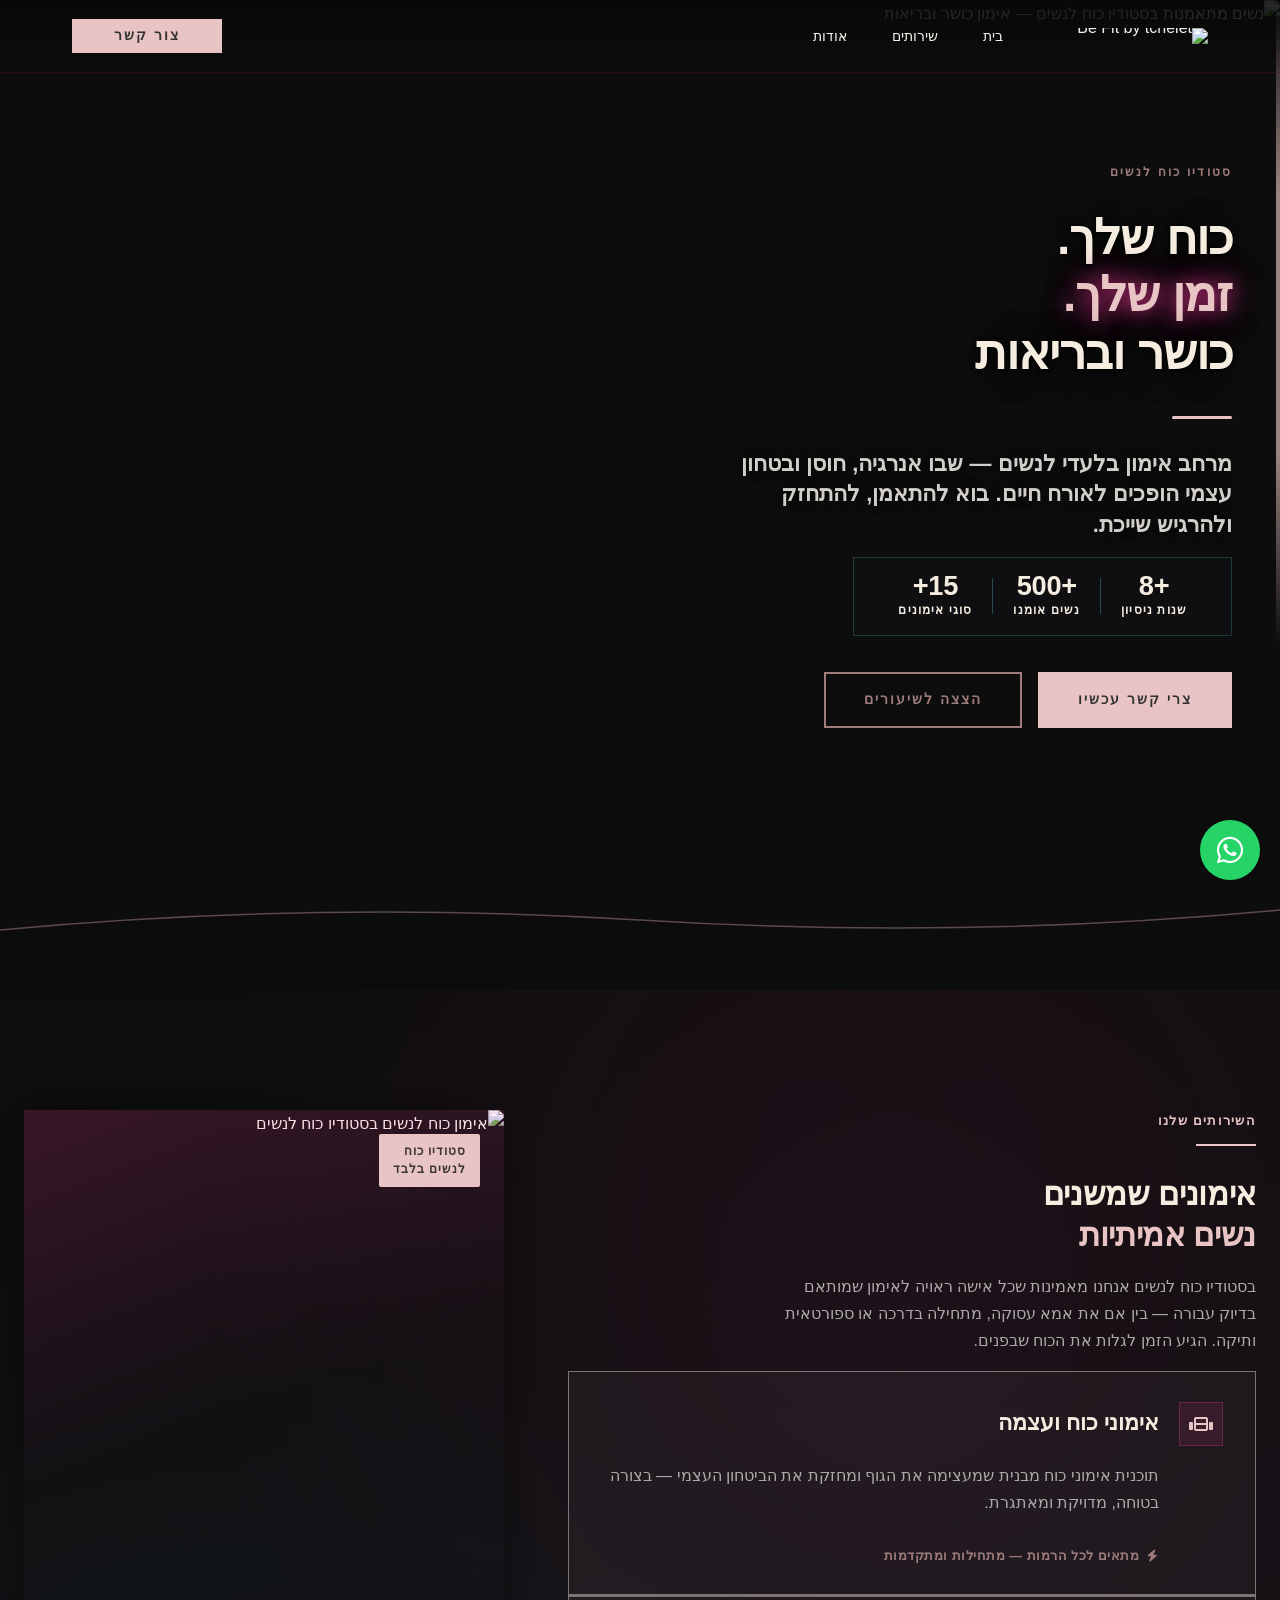
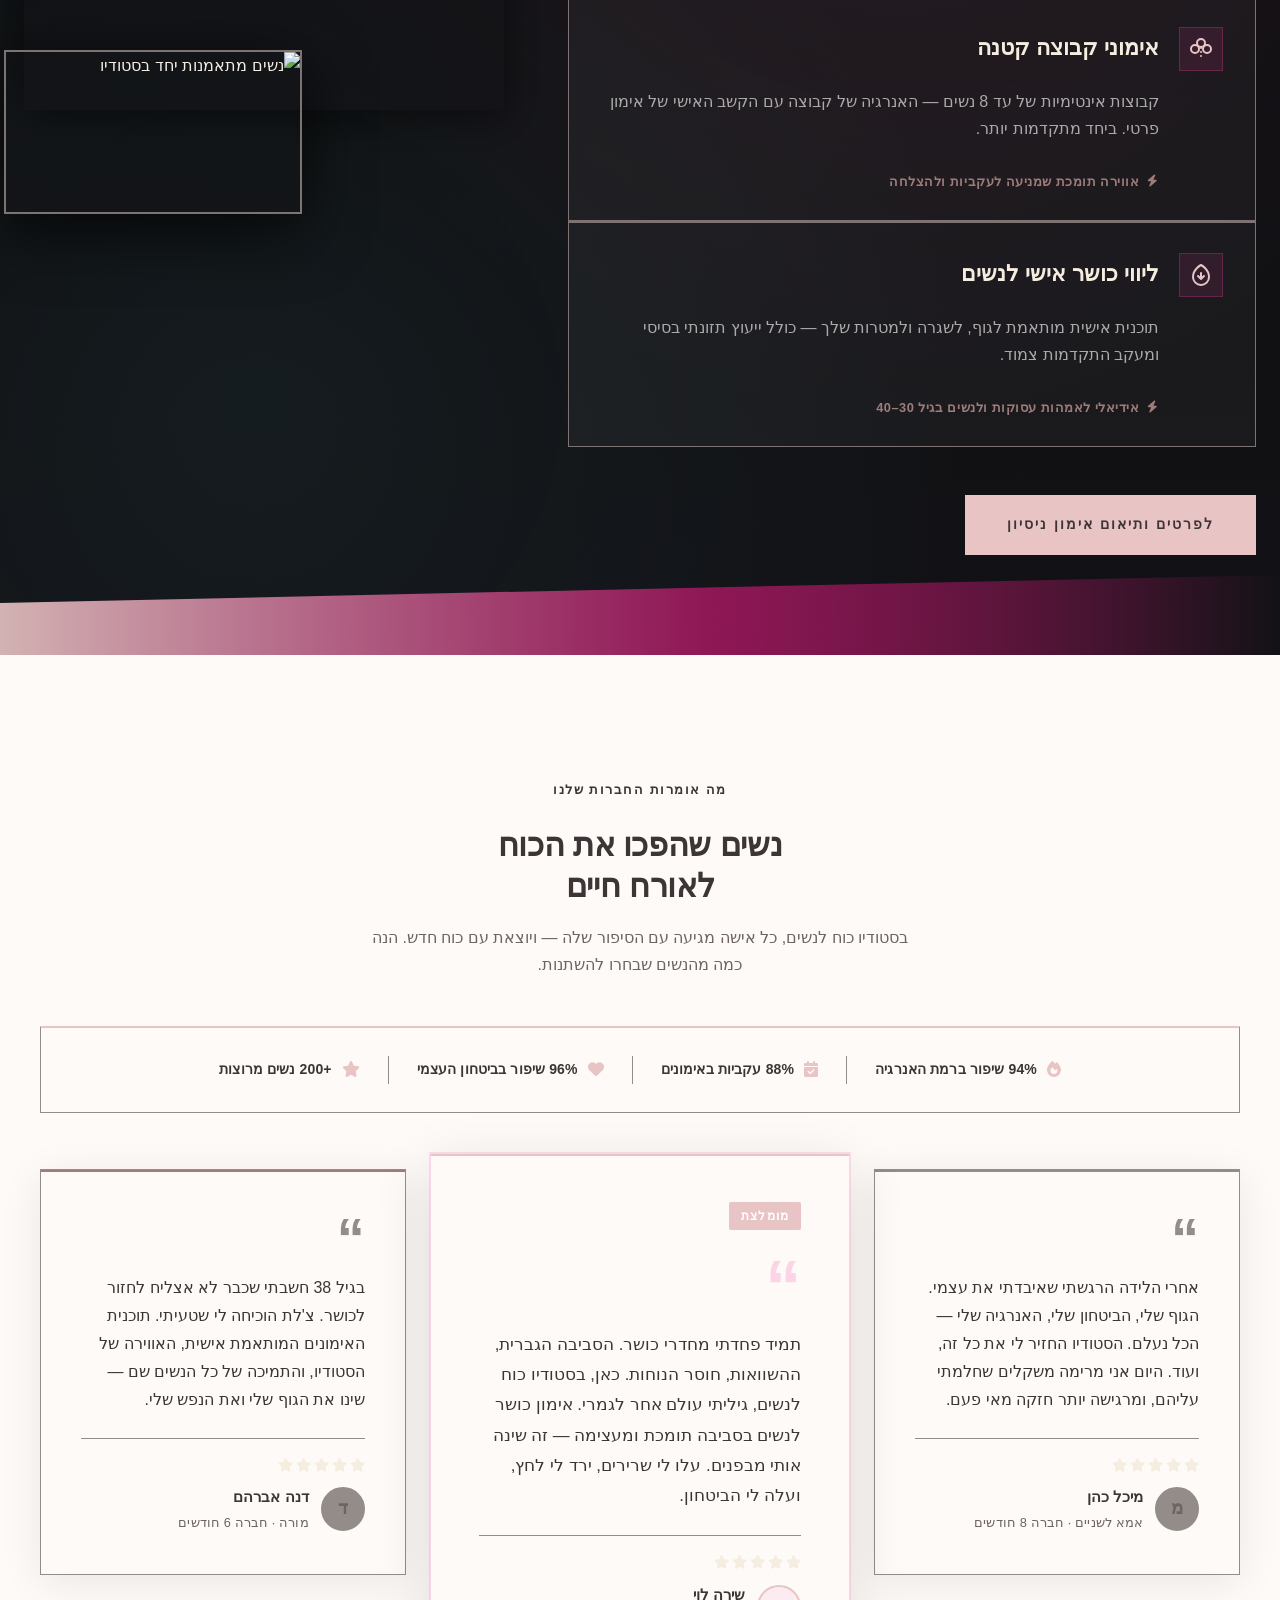
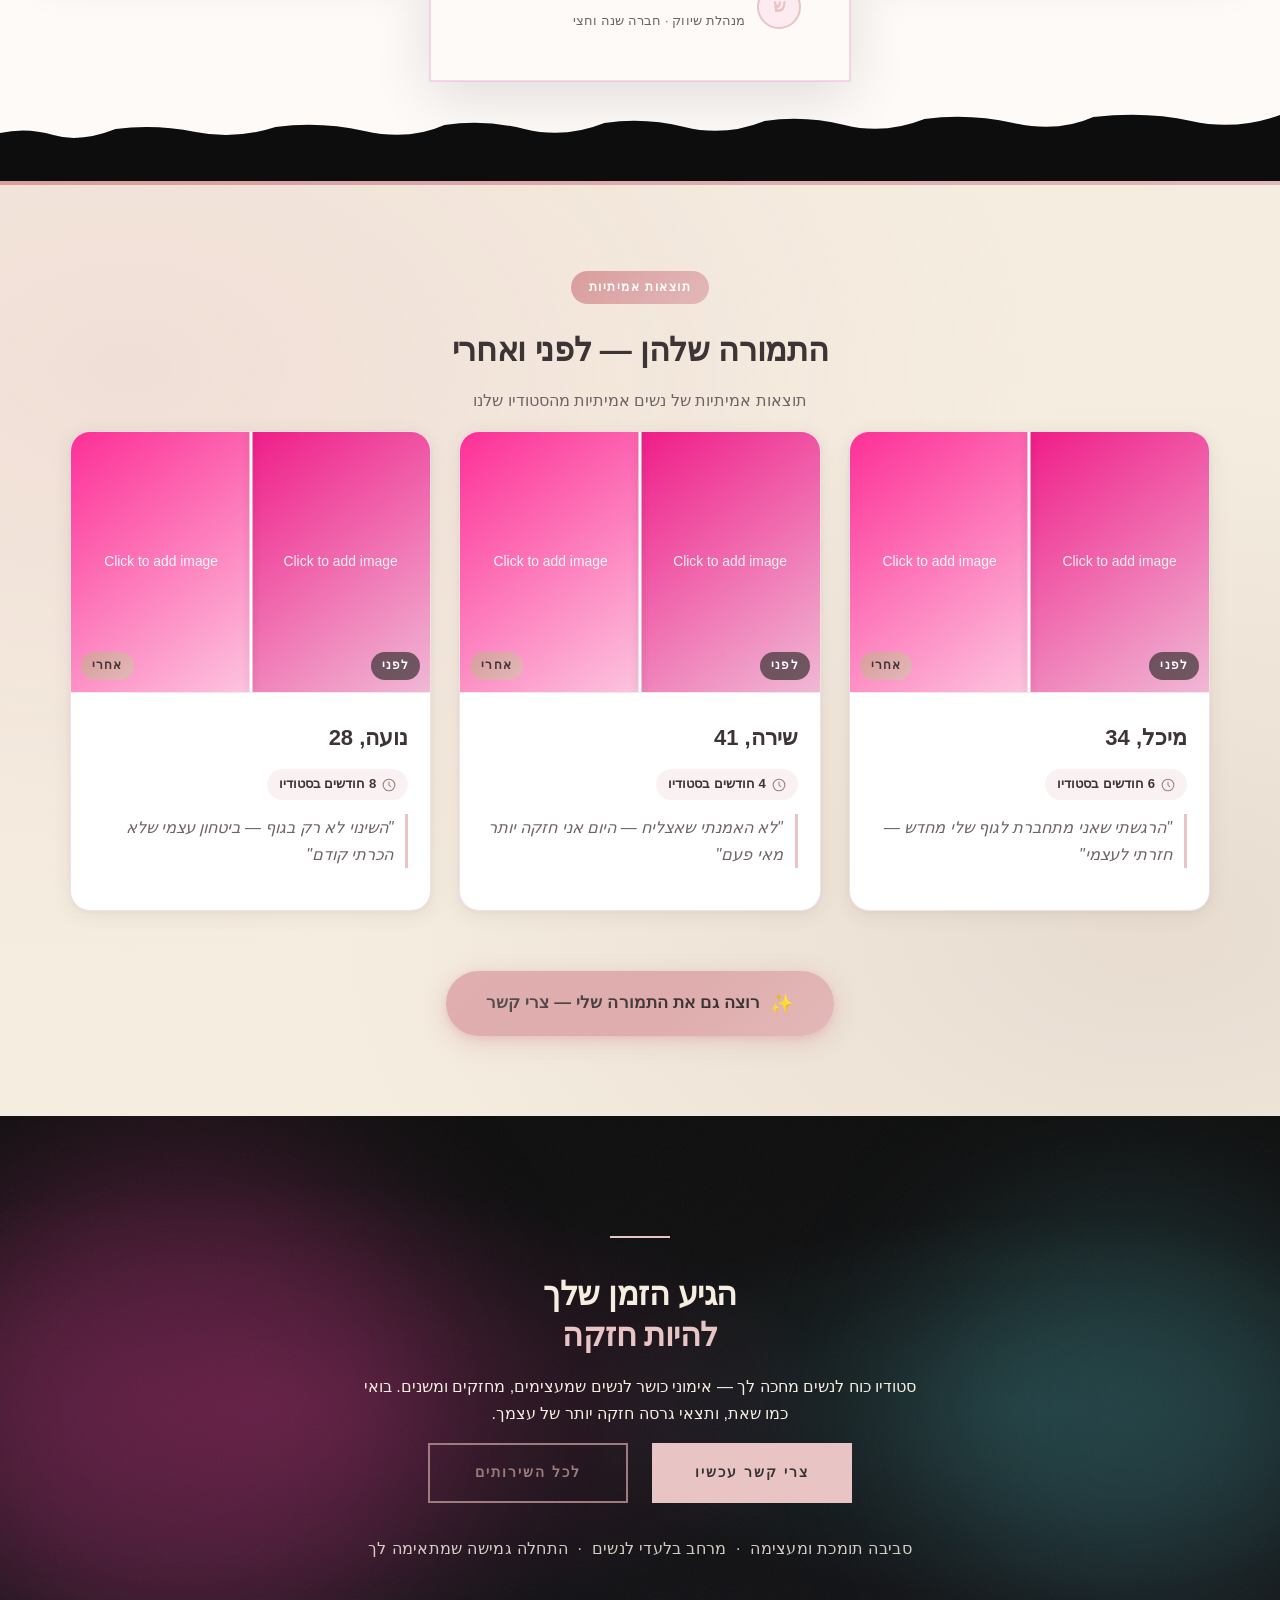
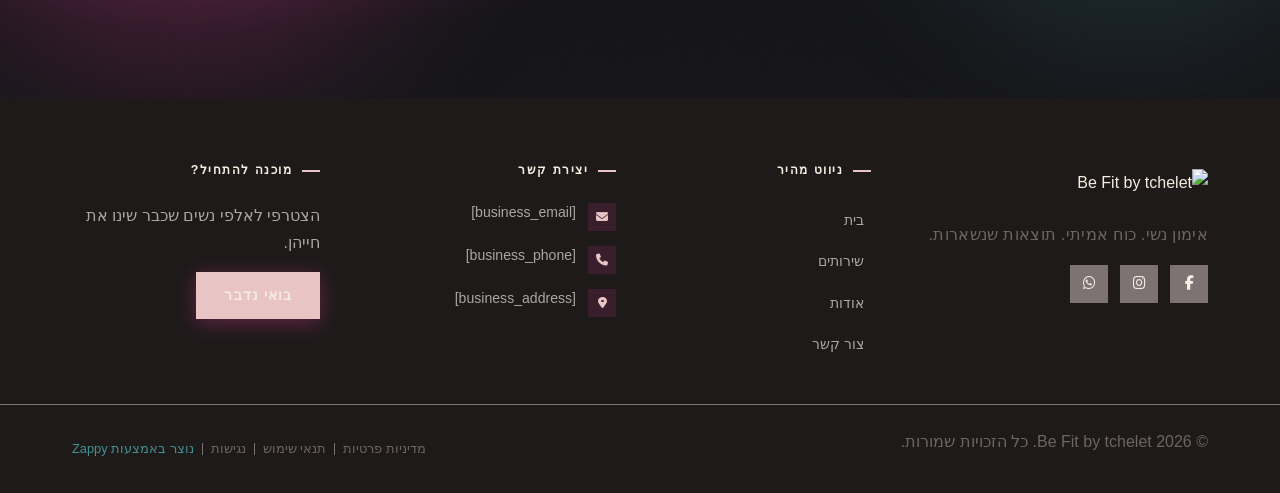
==== commit deb7bb7c: "Background sync: Progressive GitHub Sync" ====
--- a/index.html
+++ b/index.html
@@ -1094,6 +1094,102 @@
   </div>
 
 </section>
+
+<section class="ba-transformations" dir="rtl" lang="he" aria-label="תמונות לפני ואחרי של לקוחות">
+  <div class="ba-container">
+    <!-- Section Header -->
+    <header class="ba-header">
+      <span class="ba-badge">תוצאות אמיתיות</span>
+      <h2 class="ba-title">התמורה שלהן — לפני ואחרי</h2>
+      <p class="ba-subtitle">תוצאות אמיתיות של נשים אמיתיות מהסטודיו שלנו</p>
+    </header>
+
+    <!-- Cards Grid -->
+    <div class="ba-grid">
+
+      <!-- Card 1 -->
+      <article class="ba-card" aria-label="תמורה של מיכל">
+        <div class="ba-images-wrapper">
+          <div class="ba-image-half ba-before">
+            <img src="data:image/svg+xml,%3Csvg xmlns=%27http://www.w3.org/2000/svg%27 width=%27400%27 height=%27300%27%3E%3Cdefs%3E%3ClinearGradient id=%27grad%27 x1=%270%25%27 y1=%270%25%27 x2=%27100%25%27 y2=%27100%25%27%3E%3Cstop offset=%270%25%27 style=%27stop-color:%23FF0083;stop-opacity:1%27 /%3E%3Cstop offset=%27100%25%27 style=%27stop-color:%23FF008320;stop-opacity:1%27 /%3E%3C/linearGradient%3E%3C/defs%3E%3Crect width=%27100%25%27 height=%27100%25%27 fill=%27url(%23grad)%27/%3E%3Ctext x=%2750%25%27 y=%2750%25%27 font-family=%27Arial, sans-serif%27 font-size=%2716%27 fill=%27white%27 text-anchor=%27middle%27 dy=%27.3em%27 font-weight=%27500%27%3EClick%20to%20add%20image%3C/text%3E%3C/svg%3E" alt="מיכל לפני האימונים בסטודיו" data-placeholder="client-before-1" data-context="Woman before fitness training, natural relaxed pose, warm neutral background, authentic lifestyle photo" class="ba-img">
+            <span class="ba-label ba-label-before">לפני</span>
+          </div>
+          <div class="ba-divider" aria-hidden="true"></div>
+          <div class="ba-image-half ba-after">
+            <img src="data:image/svg+xml,%3Csvg xmlns=%27http://www.w3.org/2000/svg%27 width=%27400%27 height=%27300%27%3E%3Cdefs%3E%3ClinearGradient id=%27grad%27 x1=%270%25%27 y1=%270%25%27 x2=%27100%25%27 y2=%27100%25%27%3E%3Cstop offset=%270%25%27 style=%27stop-color:%23FF0083;stop-opacity:1%27 /%3E%3Cstop offset=%27100%25%27 style=%27stop-color:%23FF008320;stop-opacity:1%27 /%3E%3C/linearGradient%3E%3C/defs%3E%3Crect width=%27100%25%27 height=%27100%25%27 fill=%27url(%23grad)%27/%3E%3Ctext x=%2750%25%27 y=%2750%25%27 font-family=%27Arial, sans-serif%27 font-size=%2716%27 fill=%27white%27 text-anchor=%27middle%27 dy=%27.3em%27 font-weight=%27500%27%3EClick%20to%20add%20image%3C/text%3E%3C/svg%3E" alt="מיכל אחרי האימונים בסטודיו" data-placeholder="client-after-1" data-context="Woman after fitness transformation, confident strong pose, glowing smile, athletic appearance, warm studio background" class="ba-img">
+            <span class="ba-label ba-label-after">אחרי</span>
+          </div>
+        </div>
+        <div class="ba-card-info">
+          <h3 class="ba-client-name">מיכל, 34</h3>
+          <span class="ba-duration">
+            <svg class="ba-duration-icon" viewBox="0 0 24 24" fill="none" aria-hidden="true"><circle cx="12" cy="12" r="10" stroke="currentColor" stroke-width="1.8"></circle><path d="M12 7v5l3 3" stroke="currentColor" stroke-width="1.8" stroke-linecap="round"></path></svg>
+            6 חודשים בסטודיו
+          </span>
+          <p class="ba-quote">"הרגשתי שאני מתחברת לגוף שלי מחדש — חזרתי לעצמי"</p>
+        </div>
+      </article>
+
+      <!-- Card 2 -->
+      <article class="ba-card" aria-label="תמורה של שירה">
+        <div class="ba-images-wrapper">
+          <div class="ba-image-half ba-before">
+            <img src="data:image/svg+xml,%3Csvg xmlns=%27http://www.w3.org/2000/svg%27 width=%27400%27 height=%27300%27%3E%3Cdefs%3E%3ClinearGradient id=%27grad%27 x1=%270%25%27 y1=%270%25%27 x2=%27100%25%27 y2=%27100%25%27%3E%3Cstop offset=%270%25%27 style=%27stop-color:%23FF0083;stop-opacity:1%27 /%3E%3Cstop offset=%27100%25%27 style=%27stop-color:%23FF008320;stop-opacity:1%27 /%3E%3C/linearGradient%3E%3C/defs%3E%3Crect width=%27100%25%27 height=%27100%25%27 fill=%27url(%23grad)%27/%3E%3Ctext x=%2750%25%27 y=%2750%25%27 font-family=%27Arial, sans-serif%27 font-size=%2716%27 fill=%27white%27 text-anchor=%27middle%27 dy=%27.3em%27 font-weight=%27500%27%3EClick%20to%20add%20image%3C/text%3E%3C/svg%3E" alt="שירה לפני האימונים בסטודיו" data-placeholder="client-before-2" data-context="Woman before fitness program, casual clothing, natural standing pose, soft indoor lighting, authentic photo" class="ba-img">
+            <span class="ba-label ba-label-before">לפני</span>
+          </div>
+          <div class="ba-divider" aria-hidden="true"></div>
+          <div class="ba-image-half ba-after">
+            <img src="data:image/svg+xml,%3Csvg xmlns=%27http://www.w3.org/2000/svg%27 width=%27400%27 height=%27300%27%3E%3Cdefs%3E%3ClinearGradient id=%27grad%27 x1=%270%25%27 y1=%270%25%27 x2=%27100%25%27 y2=%27100%25%27%3E%3Cstop offset=%270%25%27 style=%27stop-color:%23FF0083;stop-opacity:1%27 /%3E%3Cstop offset=%27100%25%27 style=%27stop-color:%23FF008320;stop-opacity:1%27 /%3E%3C/linearGradient%3E%3C/defs%3E%3Crect width=%27100%25%27 height=%27100%25%27 fill=%27url(%23grad)%27/%3E%3Ctext x=%2750%25%27 y=%2750%25%27 font-family=%27Arial, sans-serif%27 font-size=%2716%27 fill=%27white%27 text-anchor=%27middle%27 dy=%27.3em%27 font-weight=%27500%27%3EClick%20to%20add%20image%3C/text%3E%3C/svg%3E" alt="שירה אחרי האימונים בסטודיו" data-placeholder="client-after-2" data-context="Woman after fitness transformation, toned body, radiant confident smile, athletic wear, empowered posture" class="ba-img">
+            <span class="ba-label ba-label-after">אחרי</span>
+          </div>
+        </div>
+        <div class="ba-card-info">
+          <h3 class="ba-client-name">שירה, 41</h3>
+          <span class="ba-duration">
+            <svg class="ba-duration-icon" viewBox="0 0 24 24" fill="none" aria-hidden="true"><circle cx="12" cy="12" r="10" stroke="currentColor" stroke-width="1.8"></circle><path d="M12 7v5l3 3" stroke="currentColor" stroke-width="1.8" stroke-linecap="round"></path></svg>
+            4 חודשים בסטודיו
+          </span>
+          <p class="ba-quote">"לא האמנתי שאצליח — היום אני חזקה יותר מאי פעם"</p>
+        </div>
+      </article>
+
+      <!-- Card 3 -->
+      <article class="ba-card" aria-label="תמורה של נועה">
+        <div class="ba-images-wrapper">
+          <div class="ba-image-half ba-before">
+            <img src="data:image/svg+xml,%3Csvg xmlns=%27http://www.w3.org/2000/svg%27 width=%27400%27 height=%27300%27%3E%3Cdefs%3E%3ClinearGradient id=%27grad%27 x1=%270%25%27 y1=%270%25%27 x2=%27100%25%27 y2=%27100%25%27%3E%3Cstop offset=%270%25%27 style=%27stop-color:%23FF0083;stop-opacity:1%27 /%3E%3Cstop offset=%27100%25%27 style=%27stop-color:%23FF008320;stop-opacity:1%27 /%3E%3C/linearGradient%3E%3C/defs%3E%3Crect width=%27100%25%27 height=%27100%25%27 fill=%27url(%23grad)%27/%3E%3Ctext x=%2750%25%27 y=%2750%25%27 font-family=%27Arial, sans-serif%27 font-size=%2716%27 fill=%27white%27 text-anchor=%27middle%27 dy=%27.3em%27 font-weight=%27500%27%3EClick%20to%20add%20image%3C/text%3E%3C/svg%3E" alt="נועה לפני האימונים בסטודיו" data-placeholder="client-before-3" data-context="Woman before starting fitness journey, relaxed casual look, natural body, warm neutral background, real authentic photo" class="ba-img">
+            <span class="ba-label ba-label-before">לפני</span>
+          </div>
+          <div class="ba-divider" aria-hidden="true"></div>
+          <div class="ba-image-half ba-after">
+            <img src="data:image/svg+xml,%3Csvg xmlns=%27http://www.w3.org/2000/svg%27 width=%27400%27 height=%27300%27%3E%3Cdefs%3E%3ClinearGradient id=%27grad%27 x1=%270%25%27 y1=%270%25%27 x2=%27100%25%27 y2=%27100%25%27%3E%3Cstop offset=%270%25%27 style=%27stop-color:%23FF0083;stop-opacity:1%27 /%3E%3Cstop offset=%27100%25%27 style=%27stop-color:%23FF008320;stop-opacity:1%27 /%3E%3C/linearGradient%3E%3C/defs%3E%3Crect width=%27100%25%27 height=%27100%25%27 fill=%27url(%23grad)%27/%3E%3Ctext x=%2750%25%27 y=%2750%25%27 font-family=%27Arial, sans-serif%27 font-size=%2716%27 fill=%27white%27 text-anchor=%27middle%27 dy=%27.3em%27 font-weight=%27500%27%3EClick%20to%20add%20image%3C/text%3E%3C/svg%3E" alt="נועה אחרי האימונים בסטודיו" data-placeholder="client-after-3" data-context="Woman after fitness transformation, strong toned physique, joyful confident expression, fitness studio background, empowered woman" class="ba-img">
+            <span class="ba-label ba-label-after">אחרי</span>
+          </div>
+        </div>
+        <div class="ba-card-info">
+          <h3 class="ba-client-name">נועה, 28</h3>
+          <span class="ba-duration">
+            <svg class="ba-duration-icon" viewBox="0 0 24 24" fill="none" aria-hidden="true"><circle cx="12" cy="12" r="10" stroke="currentColor" stroke-width="1.8"></circle><path d="M12 7v5l3 3" stroke="currentColor" stroke-width="1.8" stroke-linecap="round"></path></svg>
+            8 חודשים בסטודיו
+          </span>
+          <p class="ba-quote">"השינוי לא רק בגוף — ביטחון עצמי שלא הכרתי קודם"</p>
+        </div>
+      </article>
+
+    </div><!-- /.ba-grid -->
+
+    <!-- CTA -->
+    <div class="ba-cta-wrapper">
+      <a href="/contact" class="ba-cta-btn" aria-label="צרי קשר לקבלת תמורה אישית">
+        <span class="ba-cta-icon" aria-hidden="true">✨</span>
+        רוצה גם את התמורה שלי — צרי קשר
+      </a>
+    </div>
+
+  </div><!-- /.ba-container -->
+</section>
+
+
 
 <section class="index-cta-section" data-layout-spec="בית-cta" dir="rtl">
   <!-- Glow orbs -->
--- a/styles.css
+++ b/styles.css
@@ -8790,6 +8790,365 @@
 .nav-cta-btn { color: #333333 !important; }
 /* === BUTTON TEXT OVERRIDES END === */
 
+
+/* AI-generated section */
+/* ===================================================
+   Before & After Transformations Section
+   =================================================== */
+
+.ba-transformations {
+  background-color: var(--accent-color, #F5EDE0);
+  background-image:
+    radial-gradient(ellipse at 10% 20%, rgba(232, 196, 196, 0.35) 0%, transparent 55%),
+    radial-gradient(ellipse at 90% 80%, rgba(158, 124, 124, 0.15) 0%, transparent 50%);
+  padding: 90px 20px 80px;
+  font-family: system-ui, sans-serif;
+  direction: rtl;
+  text-align: right;
+  position: relative;
+  overflow: hidden;
+}
+
+/* Decorative top border */
+.ba-transformations::before {
+  content: '';
+  position: absolute;
+  top: 0;
+  right: 0;
+  left: 0;
+  height: 4px;
+  background: var(--gradient-primary, linear-gradient(135deg, #D99D9D 0%, #E3B8B8 100%));
+}
+
+/* Container */
+.ba-container {
+  max-width: 1140px;
+  margin: 0 auto;
+}
+
+/* ===== Header ===== */
+.ba-header {
+  text-align: center;
+  margin-bottom: 56px;
+}
+
+.ba-badge {
+  display: inline-block;
+  background: var(--gradient-primary, linear-gradient(135deg, #D99D9D 0%, #E3B8B8 100%));
+  color: #fff;
+  font-size: 0.78rem;
+  font-weight: 700;
+  letter-spacing: 0.12em;
+  text-transform: uppercase;
+  padding: 6px 18px;
+  border-radius: 50px;
+  margin-bottom: 18px;
+}
+
+.ba-title {
+  font-size: clamp(1.85rem, 4vw, 2.8rem);
+  font-weight: 800;
+  color: var(--text-color, #3D3535);
+  margin: 0 0 14px;
+  line-height: 1.25;
+  letter-spacing: -0.01em;
+}
+
+.ba-subtitle {
+  font-size: clamp(1rem, 2vw, 1.15rem);
+  color: var(--text-secondary-color, #6e6464);
+  margin: 0 auto;
+  max-width: 520px;
+  line-height: 1.65;
+}
+
+/* ===== Grid ===== */
+.ba-grid {
+  display: grid;
+  grid-template-columns: repeat(3, 1fr);
+  gap: 28px;
+  margin-bottom: 60px;
+}
+
+/* ===== Card ===== */
+.ba-card {
+  background: #fff;
+  border-radius: 20px;
+  box-shadow:
+    0 4px 20px rgba(61, 53, 53, 0.08),
+    0 1px 4px rgba(61, 53, 53, 0.04);
+  overflow: hidden;
+  border: 1px solid rgba(232, 196, 196, 0.5);
+  transition: transform 0.3s ease, box-shadow 0.3s ease;
+}
+
+.ba-card:hover {
+  transform: translateY(-6px);
+  box-shadow:
+    0 12px 36px rgba(61, 53, 53, 0.13),
+    0 4px 10px rgba(61, 53, 53, 0.07);
+}
+
+/* ===== Images Wrapper (split comparison) ===== */
+.ba-images-wrapper {
+  display: flex;
+  flex-direction: row;
+  position: relative;
+  height: 260px;
+  overflow: hidden;
+}
+
+.ba-image-half {
+  position: relative;
+  flex: 1;
+  overflow: hidden;
+}
+
+.ba-img {
+  width: 100%;
+  height: 100%;
+  object-fit: cover;
+  object-position: center top;
+  display: block;
+  transition: transform 0.4s ease;
+}
+
+.ba-card:hover .ba-img {
+  transform: scale(1.04);
+}
+
+/* Divider line between before/after */
+.ba-divider {
+  position: absolute;
+  top: 0;
+  bottom: 0;
+  left: 50%;
+  width: 3px;
+  background: #fff;
+  z-index: 3;
+  transform: translateX(-50%);
+  box-shadow: 0 0 8px rgba(0,0,0,0.18);
+}
+
+/* Before/After Labels */
+.ba-label {
+  position: absolute;
+  bottom: 12px;
+  font-size: 0.72rem;
+  font-weight: 800;
+  letter-spacing: 0.1em;
+  text-transform: uppercase;
+  padding: 4px 11px;
+  border-radius: 50px;
+  z-index: 4;
+  pointer-events: none;
+}
+
+.ba-label-before {
+  right: 10px;
+  background: rgba(61, 53, 53, 0.72);
+  color: #fff;
+  backdrop-filter: blur(4px);
+  -webkit-backdrop-filter: blur(4px);
+}
+
+.ba-label-after {
+  left: 10px;
+  background: var(--gradient-primary, linear-gradient(135deg, #D99D9D 0%, #E3B8B8 100%));
+  color: #fff;
+}
+
+/* Subtle overlay tint on before image */
+.ba-before::after {
+  content: '';
+  position: absolute;
+  inset: 0;
+  background: rgba(61, 53, 53, 0.08);
+  pointer-events: none;
+  z-index: 1;
+}
+
+/* Warm tint on after image */
+.ba-after::after {
+  content: '';
+  position: absolute;
+  inset: 0;
+  background: rgba(232, 196, 196, 0.12);
+  pointer-events: none;
+  z-index: 1;
+}
+
+/* ===== Card Info ===== */
+.ba-card-info {
+  padding: 22px 22px 26px;
+  border-top: 1px solid rgba(232, 196, 196, 0.4);
+}
+
+.ba-client-name {
+  font-size: 1.15rem;
+  font-weight: 800;
+  color: var(--text-color, #3D3535);
+  margin: 0 0 8px;
+}
+
+.ba-duration {
+  display: inline-flex;
+  align-items: center;
+  gap: 6px;
+  font-size: 0.82rem;
+  font-weight: 600;
+  color: var(--secondary-color, #9E7C7C);
+  background: rgba(232, 196, 196, 0.22);
+  padding: 4px 12px;
+  border-radius: 50px;
+  margin-bottom: 14px;
+}
+
+.ba-duration-icon {
+  width: 14px;
+  height: 14px;
+  flex-shrink: 0;
+  color: var(--secondary-color, #9E7C7C);
+}
+
+.ba-quote {
+  font-size: 0.92rem;
+  color: var(--text-secondary-color, #6e6464);
+  line-height: 1.65;
+  margin: 0;
+  font-style: italic;
+  padding-right: 12px;
+  border-right: 3px solid var(--primary-color, #E8C4C4);
+}
+
+/* ===== CTA ===== */
+.ba-cta-wrapper {
+  text-align: center;
+}
+
+.ba-cta-btn {
+  display: inline-flex;
+  align-items: center;
+  gap: 10px;
+  background: var(--gradient-primary, linear-gradient(135deg, #D99D9D 0%, #E3B8B8 100%));
+  color: #fff;
+  font-family: system-ui, sans-serif;
+  font-size: 1.05rem;
+  font-weight: 700;
+  text-decoration: none;
+  padding: 18px 40px;
+  border-radius: 60px;
+  box-shadow:
+    0 6px 24px rgba(217, 157, 157, 0.45),
+    0 2px 6px rgba(217, 157, 157, 0.25);
+  transition: transform 0.25s ease, box-shadow 0.25s ease, filter 0.25s ease;
+  letter-spacing: 0.01em;
+  position: relative;
+  overflow: hidden;
+}
+
+.ba-cta-btn::before {
+  content: '';
+  position: absolute;
+  inset: 0;
+  background: linear-gradient(135deg, rgba(255,255,255,0.18) 0%, transparent 60%);
+  pointer-events: none;
+}
+
+.ba-cta-btn:hover,
+.ba-cta-btn:focus-visible {
+  transform: translateY(-3px) scale(1.02);
+  box-shadow:
+    0 12px 36px rgba(217, 157, 157, 0.55),
+    0 4px 12px rgba(217, 157, 157, 0.3);
+  filter: brightness(1.05);
+  outline: none;
+}
+
+.ba-cta-btn:focus-visible {
+  outline: 3px solid var(--secondary-color, #9E7C7C);
+  outline-offset: 3px;
+}
+
+.ba-cta-btn:active {
+  transform: translateY(-1px) scale(1.01);
+}
+
+.ba-cta-icon {
+  font-size: 1.2rem;
+  line-height: 1;
+}
+
+/* ===================================================
+   Responsive — Tablet
+   =================================================== */
+@media (max-width: 960px) {
+  .ba-transformations {
+    padding: 70px 20px 64px;
+  }
+
+  .ba-grid {
+    grid-template-columns: repeat(2, 1fr);
+    gap: 22px;
+  }
+
+  .ba-grid .ba-card:last-child {
+    grid-column: 1 / -1;
+    max-width: 480px;
+    margin: 0 auto;
+    width: 100%;
+  }
+}
+
+/* ===================================================
+   Responsive — Mobile
+   =================================================== */
+@media (max-width: 600px) {
+  .ba-transformations {
+    padding: 56px 16px 52px;
+  }
+
+  .ba-header {
+    margin-bottom: 38px;
+  }
+
+  .ba-grid {
+    grid-template-columns: 1fr;
+    gap: 20px;
+  }
+
+  .ba-grid .ba-card:last-child {
+    grid-column: auto;
+    max-width: none;
+  }
+
+  .ba-images-wrapper {
+    height: 220px;
+  }
+
+  .ba-card-info {
+    padding: 18px 18px 22px;
+  }
+
+  .ba-cta-btn {
+    font-size: 0.95rem;
+    padding: 16px 28px;
+    width: 100%;
+    max-width: 340px;
+    justify-content: center;
+  }
+}
+
+@media (max-width: 380px) {
+  .ba-images-wrapper {
+    height: 190px;
+  }
+
+  .ba-cta-btn {
+    font-size: 0.88rem;
+    padding: 15px 20px;
+  }
+}
 /* mobile-submenu-overflow-fix */
 @media (max-width: 768px) {
   .navbar .sub-menu.mobile-expanded,
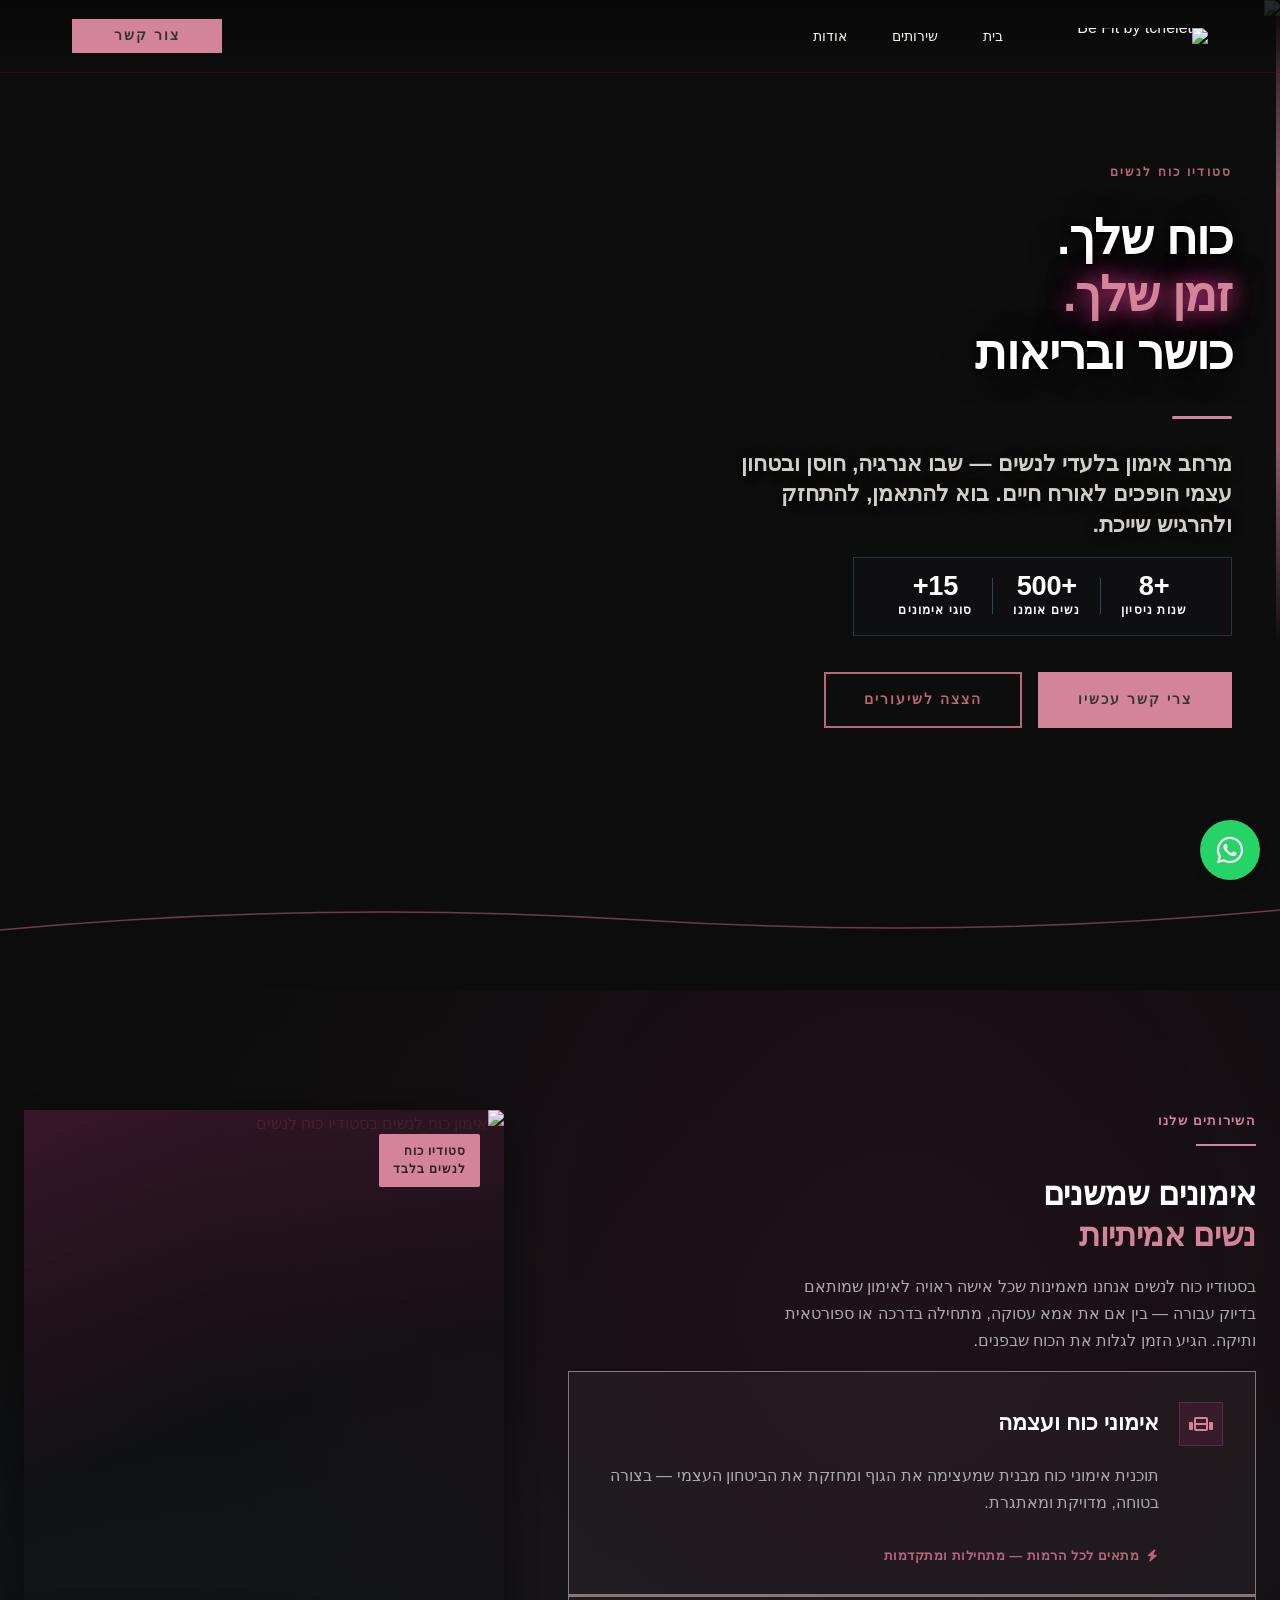
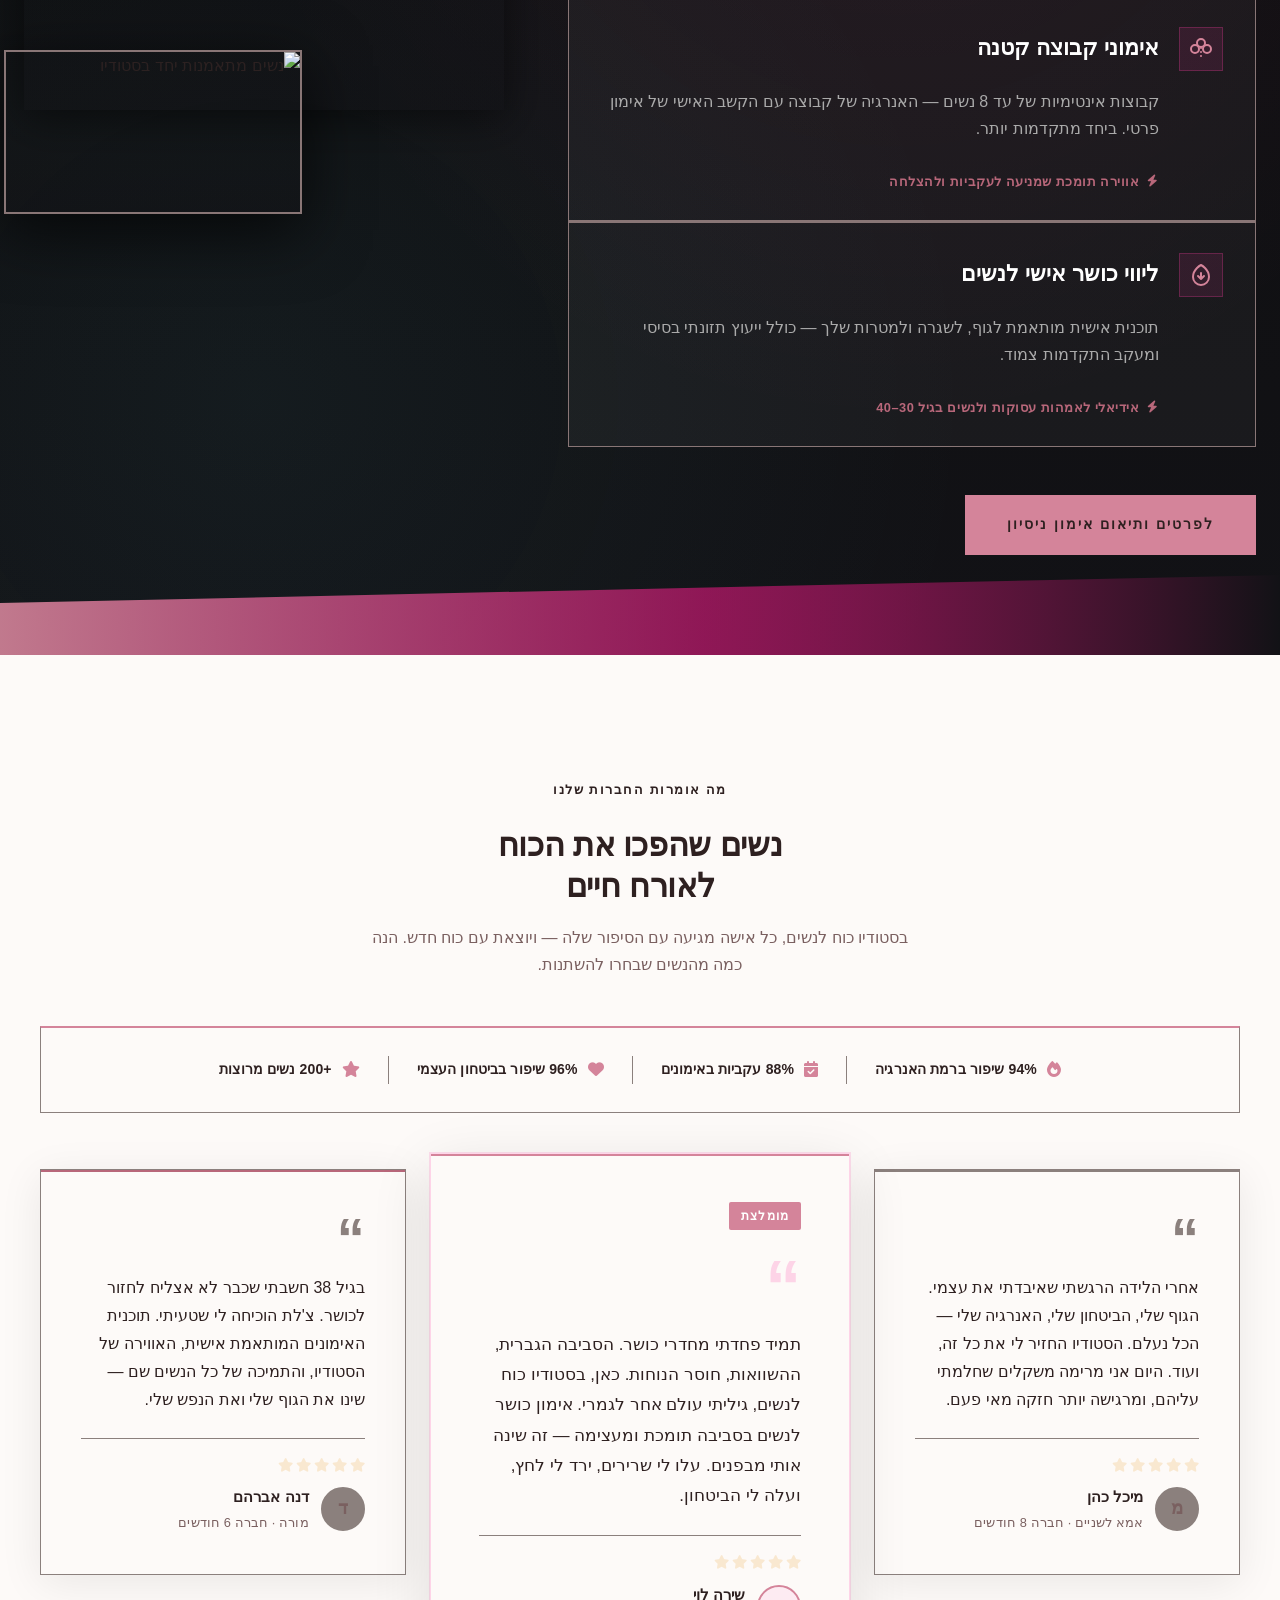
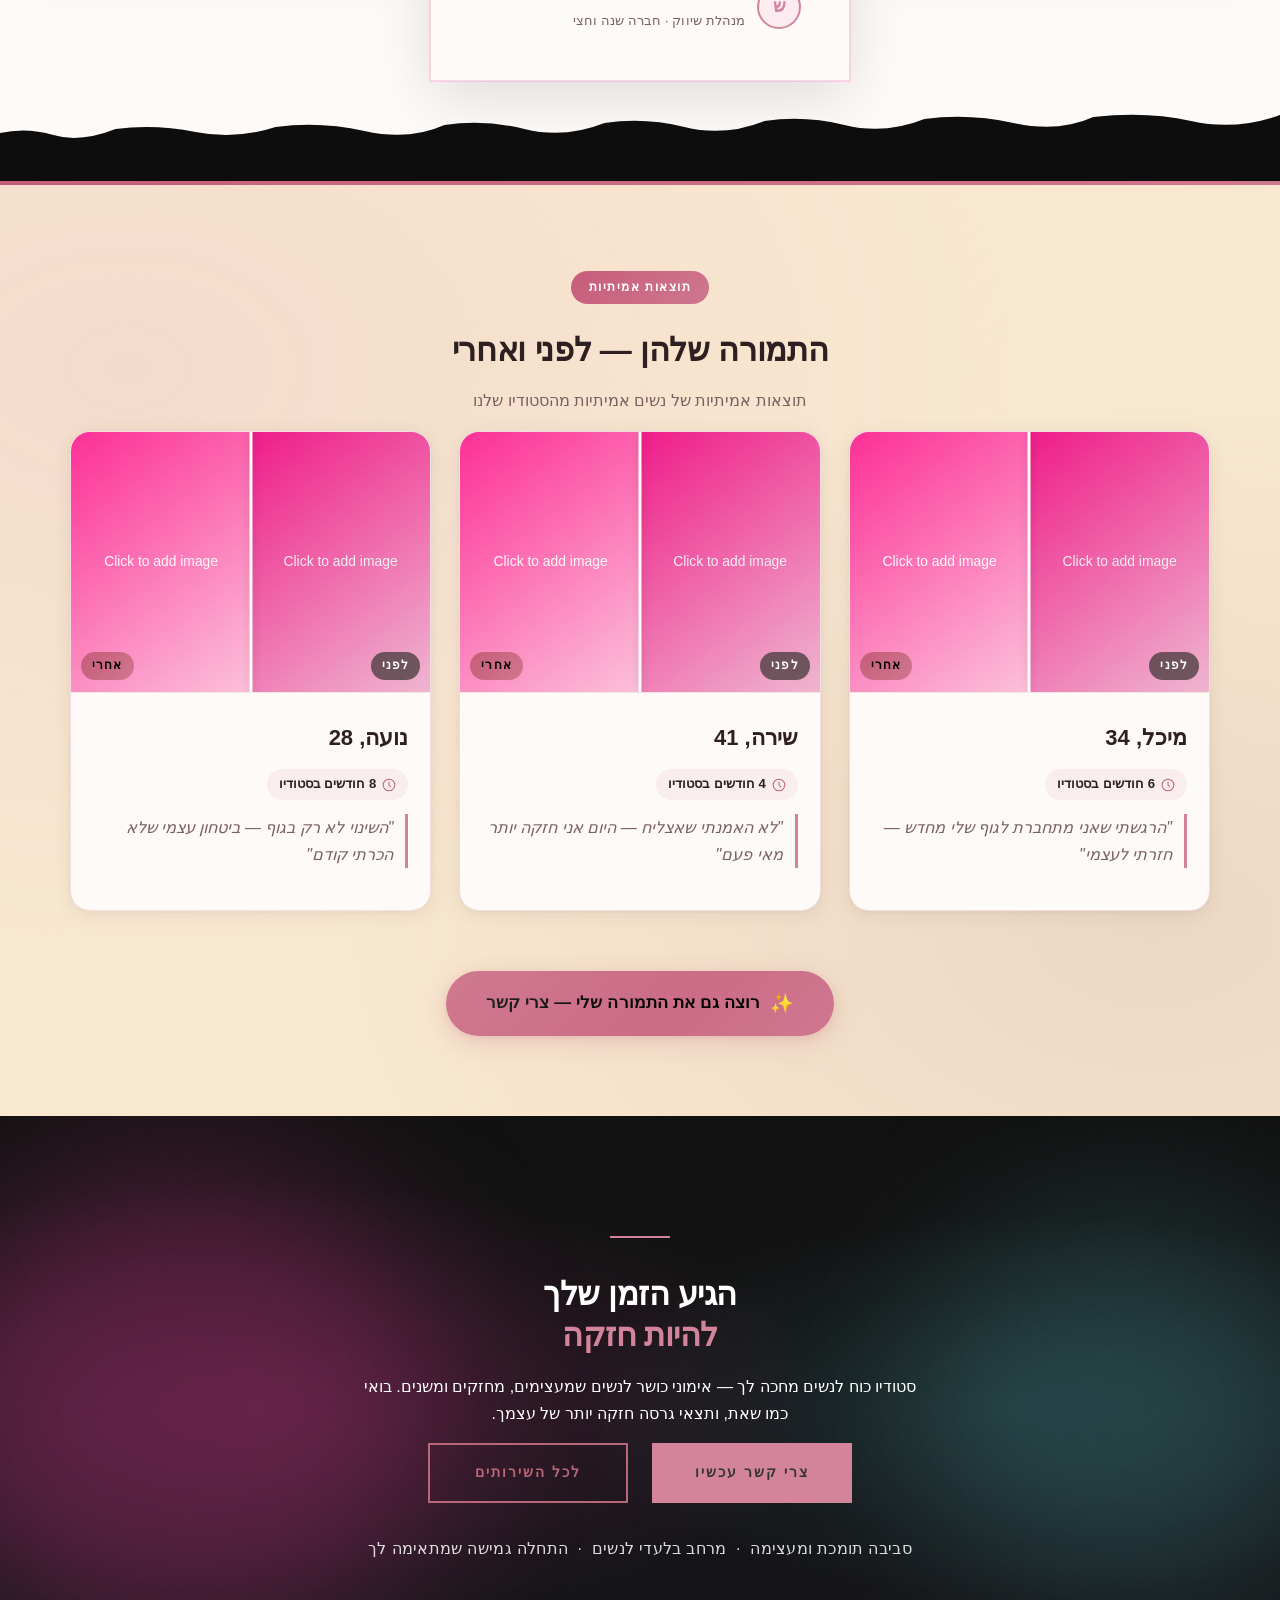
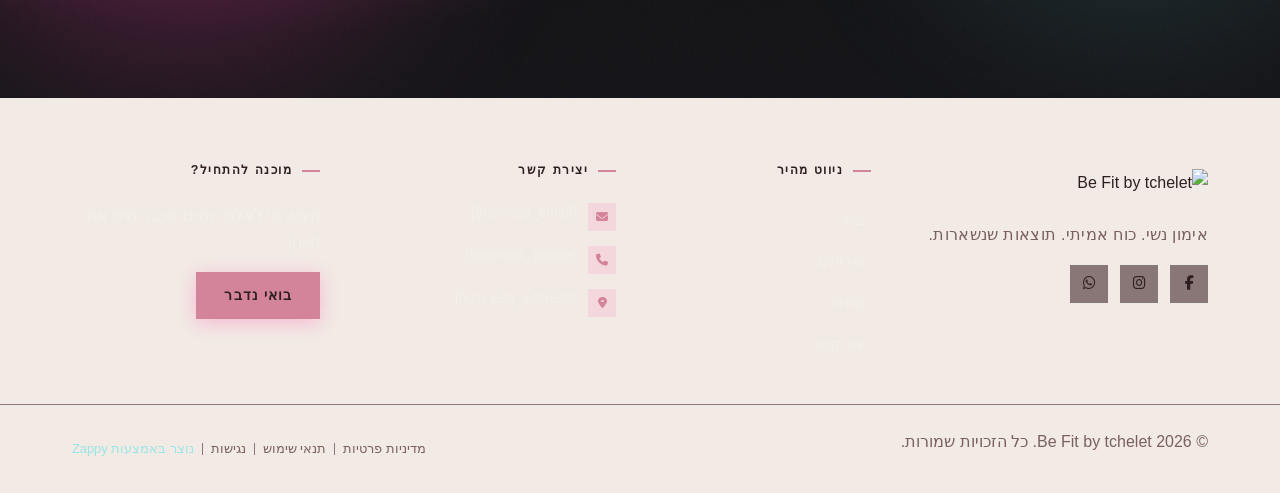
==== commit 556f3d59: "Background sync: Progressive GitHub Sync" ====
--- a/index.html
+++ b/index.html
@@ -844,7 +844,7 @@
       <path d="M0,90 L0,30 Q360,0 720,20 T1440,10 L1440,90 Z" fill="#0D0D0D"></path>
       <path d="M0,90 L0,30 Q360,0 720,20 T1440,10 L1440,90 Z" fill="#0D0D0D" opacity="0.6"></path>
       <!-- Thin cyan pulse line -->
-      <path d="M0,30 Q360,0 720,20 T1440,10" fill="#0D0D0D" stroke="#9E7C7C" stroke-width="1.5" opacity="0.55"></path>
+      <path d="M0,30 Q360,0 720,20 T1440,10" fill="#0D0D0D" stroke="#B8677A" stroke-width="1.5" opacity="0.55"></path>
     </svg>
   </div>
 </section>
@@ -967,7 +967,7 @@
     <svg data-no-icon-edit="true" aria-hidden="true" viewBox="0 0 1440 80" preserveAspectRatio="none" xmlns="http://www.w3.org/2000/svg">
       <defs>
         <linearGradient id="iss-div-grad" x1="0" y1="0" x2="1" y2="0">
-          <stop offset="0%" stop-color="#E8C4C4" stop-opacity="0.9"></stop>
+          <stop offset="0%" stop-color="#D4849A" stop-opacity="0.9"></stop>
           <stop offset="55%" stop-color="#c41870" stop-opacity="0.7"></stop>
           <stop offset="100%" stop-color="#121216" stop-opacity="1"></stop>
         </linearGradient>
--- a/styles.css
+++ b/styles.css
@@ -137,16 +137,16 @@
   src: url('assets/fonts/Rubik-Bold.woff2') format('woff2');
 }
 :root {
---primary: #E8C4C4;
-  --secondary: #9E7C7C;
-  --accent: #F5EDE0;
+--primary: #D4849A;
+  --secondary: #B8677A;
+  --accent: #F9E8D0;
   --bg-light: #FDFAF8;
-  --bg-dark: #1E1A1A;
-  --text-dark: #3D3535;
-  --text-light: #F5EDE0;
-  --text-muted: #6e6464;
-  --border-light: #948c89;
-  --border-dark: #7d7373;
+  --bg-dark: #F2EBE5;
+  --text-dark: #2E2020;
+  --text-light: #2E2020;
+  --text-muted: #7A6060;
+  --border-light: #8b807d;
+  --border-dark: #897676;
   --nav-bg: transparent;
   --nav-text: #F6F1EB;
   --nav-text-hover: #FF3EA5;
@@ -169,21 +169,21 @@
   --transition-default: all 0.3s cubic-bezier(0.25, 0.46, 0.45, 0.94);
   --transition-hover: all 0.2s cubic-bezier(0.25, 0.46, 0.45, 0.94);
 
-  --gradient-primary: linear-gradient(135deg, #D99D9D 0%, #E3B8B8 100%);
+  --gradient-primary: linear-gradient(135deg, #C65C79 0%, #D07790 100%);
   --gradient-gold-shine: linear-gradient(90deg, #FFD700 0%, #FFA500 50%, #FFD700 100%);
   --gradient-secondary: linear-gradient(180deg, #1A1A2E 0%, #0D0D0D 100%);
-  --gradient-gold-accent: linear-gradient(135deg, #E3B8B8 0%, #D99D9D 100%);
+  --gradient-gold-accent: linear-gradient(135deg, #D07790 0%, #C65C79 100%);
   --gradient-dark-section: linear-gradient(180deg, #161616 0%, #0D0D0D 100%);
   --gradient-overlay-dark: linear-gradient(90deg, rgba(13,13,13,0.85) 0%, rgba(13,13,13,0.4) 60%, rgba(13,13,13,0.0) 100%);
   --gradient-light-section: linear-gradient(180deg, #1E1E1E 0%, #161616 100%);
   --gradient-overlay-light: linear-gradient(180deg, rgba(13,13,13,0.0) 0%, rgba(13,13,13,0.95) 100%);
-  --primary-color: #E8C4C4;
-  --secondary-color: #9E7C7C;
-  --accent-color: #F5EDE0;
+  --primary-color: #D4849A;
+  --secondary-color: #B8677A;
+  --accent-color: #F9E8D0;
   --background-color: #FDFAF8;
-  --surface-color: #F7F2EF;
-  --text-color: #3D3535;
-  --text-secondary-color: #6e6464;
+  --surface-color: #FFF5F5;
+  --text-color: #2E2020;
+  --text-secondary-color: #7A6060;
 }
 
 *,
@@ -701,16 +701,16 @@
   --nav-bg: transparent;
   --nav-text: #F6F1EB;
   --nav-text-hover: #FF3EA5;
-  --primary: #E8C4C4;
-  --secondary: #9E7C7C;
-  --accent: #F5EDE0;
+  --primary: #D4849A;
+  --secondary: #B8677A;
+  --accent: #F9E8D0;
   --bg-light: #FDFAF8;
-  --bg-dark: #1E1A1A;
-  --text-dark: #3D3535;
-  --text-light: #F5EDE0;
-  --text-muted: #6e6464;
-  --border-light: #948c89;
-  --border-dark: #7d7373;
+  --bg-dark: #F2EBE5;
+  --text-dark: #2E2020;
+  --text-light: #2E2020;
+  --text-muted: #7A6060;
+  --border-light: #8b807d;
+  --border-dark: #897676;
 }
 
 .navbar {
@@ -943,16 +943,16 @@
   --nav-bg: transparent;
   --nav-text: #F6F1EB;
   --nav-text-hover: #FF3EA5;
-  --primary: #E8C4C4;
-  --secondary: #9E7C7C;
-  --accent: #F5EDE0;
+  --primary: #D4849A;
+  --secondary: #B8677A;
+  --accent: #F9E8D0;
   --bg-light: #FDFAF8;
-  --bg-dark: #1E1A1A;
-  --text-dark: #3D3535;
-  --text-light: #F5EDE0;
-  --text-muted: #6e6464;
-  --border-light: #948c89;
-  --border-dark: #7d7373;
+  --bg-dark: #F2EBE5;
+  --text-dark: #2E2020;
+  --text-light: #2E2020;
+  --text-muted: #7A6060;
+  --border-light: #8b807d;
+  --border-dark: #897676;
 }
 
 .navbar {
@@ -1251,7 +1251,7 @@
 .navbar a:focus-visible,
 .navbar button:focus-visible,
 .nav-menu a:focus-visible {
-  outline: 2px solid var(--primary-color, var(--primary, #E8C4C4));
+  outline: 2px solid var(--primary-color, var(--primary, #D4849A));
   outline-offset: 2px;
 }
 
@@ -2087,7 +2087,7 @@
 
 
 /* Footer Styles */
-.site-footer { --primary: #E8C4C4; --secondary: #9E7C7C; --accent: #F5EDE0; --bg-light: #FDFAF8; --bg-dark: #1E1A1A; --text-dark: #3D3535; --text-light: #F5EDE0; --text-muted: #6e6464; --border-light: #948c89; --border-dark: #7d7373; background-color: var(--bg-dark); color: var(--text-light); font-family: 'Rubik', sans-serif; direction: rtl; } .footer-container { max-width: 1200px; margin: 0 auto; padding: 0 2rem; } .footer-top { padding: 4rem 0 3rem; border-bottom: 1px solid var(--border-dark); } .footer-grid { display: grid; grid-template-columns: 1.4fr 1fr 1.2fr 1.2fr; gap: 3rem; } .footer-col { display: flex; flex-direction: column; } .footer-logo-wrap { margin-bottom: 1.2rem; min-height: 40px; display: flex; align-items: center; } .footer-logo-wrap img { display: block; max-width: 150px; height: auto; } .footer-tagline { font-size: 0.85rem; color: var(--text-muted); line-height: 1.7; margin: 0 0 1.5rem; letter-spacing: 0.02em; } .footer-social { display: flex; gap: 0.75rem; flex-wrap: wrap; } .footer-social a { display: inline-flex; align-items: center; justify-content: center; width: 38px; height: 38px; background: var(--border-dark); color: var(--text-light); font-size: 0.9rem; border-radius: 0px; text-decoration: none; transition: all 0.2s cubic-bezier(0.25, 0.46, 0.45, 0.94); border: 1px solid var(--border-dark); } .footer-social a:hover { background: var(--primary); color: #fff; border-color: var(--primary); box-shadow: 0 4px 20px rgba(255, 62, 165, 0.35); transform: translateY(-2px); } .footer-heading { font-size: 0.78rem; font-weight: 700; letter-spacing: 0.12em; text-transform: uppercase; color: var(--text-light); margin: 0 0 1.4rem; display: flex; align-items: center; gap: 0.6rem; } .heading-accent { display: inline-block; width: 18px; height: 2px; background: var(--primary); flex-shrink: 0; } .footer-links { list-style: none; margin: 0; padding: 0; display: flex; flex-direction: column; gap: 0.65rem; } .footer-links li a { color: rgba(246, 241, 235, 0.65); text-decoration: none; font-size: 0.9rem; transition: all 0.2s cubic-bezier(0.25, 0.46, 0.45, 0.94); display: inline-flex; align-items: center; gap: 0.4rem; } .footer-links li a::before { content: ''; display: inline-block; width: 0; height: 1px; background: var(--primary); transition: all 0.2s cubic-bezier(0.25, 0.46, 0.45, 0.94); } .footer-links li a:hover { color: var(--text-light); padding-right: 0.4rem; } .footer-links li a:hover::before { width: 12px; } .footer-contact { list-style: none; margin: 0; padding: 0; display: flex; flex-direction: column; gap: 0.9rem; } .footer-contact li { display: flex; align-items: flex-start; gap: 0.75rem; } .contact-icon { display: inline-flex; align-items: center; justify-content: center; width: 28px; height: 28px; background: rgba(255, 62, 165, 0.12); border-radius: 0px; flex-shrink: 0; margin-top: 0.05rem; } .contact-icon i { font-size: 0.75rem; color: var(--primary); } .contact-text { font-size: 0.88rem; color: rgba(246, 241, 235, 0.65); line-height: 1.5; } .contact-text a { color: rgba(246, 241, 235, 0.65); text-decoration: none; transition: all 0.2s cubic-bezier(0.25, 0.46, 0.45, 0.94); } .contact-text a:hover { color: var(--secondary); } .footer-cta-text { font-size: 0.88rem; color: rgba(246, 241, 235, 0.65); line-height: 1.7; margin: 0 0 1.4rem; } .footer-cta-btn { display: inline-block; padding: 0.75rem 1.75rem; background: var(--primary); color: #fff; text-decoration: none; font-size: 0.85rem; font-weight: 700; letter-spacing: 0.08em; text-transform: uppercase; border-radius: 0px; transition: all 0.2s cubic-bezier(0.25, 0.46, 0.45, 0.94); box-shadow: 0 4px 20px rgba(255, 62, 165, 0.3); align-self: flex-start; } .footer-cta-btn:hover { background: #FDFAF8; color: var(--primary); box-shadow: 0 4px 20px rgba(255, 62, 165, 0.5); transform: translateY(-2px); } .footer-bottom { padding: 1.4rem 0; } .footer-bottom-inner { display: flex; align-items: center; justify-content: space-between; flex-wrap: wrap; gap: 1rem; } .footer-copyright { font-size: 0.8rem; color: var(--text-muted); margin: 0; } .footer-legal { display: flex; align-items: center; flex-wrap: wrap; gap: 0.5rem; } .footer-legal a { font-size: 0.8rem; color: var(--text-muted); text-decoration: none; transition: all 0.2s cubic-bezier(0.25, 0.46, 0.45, 0.94); } .footer-legal a:hover { color: var(--text-light); } .footer-legal .zappy-attribution { color: rgba(92, 225, 230, 0.6); } .footer-legal .zappy-attribution:hover { color: var(--secondary); } .legal-sep { display: inline-block; width: 1px; height: 12px; background: var(--border-dark); } @media (max-width: 1024px) { .footer-grid { grid-template-columns: 1fr 1fr; gap: 2.5rem; } } @media (max-width: 767px) { .footer-top { padding: 3rem 0 2.5rem; } .footer-grid { grid-template-columns: 1fr; gap: 2rem; } .footer-col { padding-bottom: 1.5rem; border-bottom: 1px solid var(--border-dark); } .footer-col:last-child { border-bottom: none; padding-bottom: 0; } .footer-bottom-inner { flex-direction: column; align-items: flex-start; gap: 0.75rem; } .footer-legal { flex-wrap: wrap; gap: 0.4rem; } .footer-cta-btn { align-self: stretch; text-align: center; } }
+.site-footer { --primary: #D4849A; --secondary: #B8677A; --accent: #F9E8D0; --bg-light: #FDFAF8; --bg-dark: #F2EBE5; --text-dark: #2E2020; --text-light: #2E2020; --text-muted: #7A6060; --border-light: #8b807d; --border-dark: #897676; background-color: var(--bg-dark); color: var(--text-light); font-family: 'Rubik', sans-serif; direction: rtl; } .footer-container { max-width: 1200px; margin: 0 auto; padding: 0 2rem; } .footer-top { padding: 4rem 0 3rem; border-bottom: 1px solid var(--border-dark); } .footer-grid { display: grid; grid-template-columns: 1.4fr 1fr 1.2fr 1.2fr; gap: 3rem; } .footer-col { display: flex; flex-direction: column; } .footer-logo-wrap { margin-bottom: 1.2rem; min-height: 40px; display: flex; align-items: center; } .footer-logo-wrap img { display: block; max-width: 150px; height: auto; } .footer-tagline { font-size: 0.85rem; color: var(--text-muted); line-height: 1.7; margin: 0 0 1.5rem; letter-spacing: 0.02em; } .footer-social { display: flex; gap: 0.75rem; flex-wrap: wrap; } .footer-social a { display: inline-flex; align-items: center; justify-content: center; width: 38px; height: 38px; background: var(--border-dark); color: var(--text-light); font-size: 0.9rem; border-radius: 0px; text-decoration: none; transition: all 0.2s cubic-bezier(0.25, 0.46, 0.45, 0.94); border: 1px solid var(--border-dark); } .footer-social a:hover { background: var(--primary); color: #fff; border-color: var(--primary); box-shadow: 0 4px 20px rgba(255, 62, 165, 0.35); transform: translateY(-2px); } .footer-heading { font-size: 0.78rem; font-weight: 700; letter-spacing: 0.12em; text-transform: uppercase; color: var(--text-light); margin: 0 0 1.4rem; display: flex; align-items: center; gap: 0.6rem; } .heading-accent { display: inline-block; width: 18px; height: 2px; background: var(--primary); flex-shrink: 0; } .footer-links { list-style: none; margin: 0; padding: 0; display: flex; flex-direction: column; gap: 0.65rem; } .footer-links li a { color: rgba(246, 241, 235, 0.65); text-decoration: none; font-size: 0.9rem; transition: all 0.2s cubic-bezier(0.25, 0.46, 0.45, 0.94); display: inline-flex; align-items: center; gap: 0.4rem; } .footer-links li a::before { content: ''; display: inline-block; width: 0; height: 1px; background: var(--primary); transition: all 0.2s cubic-bezier(0.25, 0.46, 0.45, 0.94); } .footer-links li a:hover { color: var(--text-light); padding-right: 0.4rem; } .footer-links li a:hover::before { width: 12px; } .footer-contact { list-style: none; margin: 0; padding: 0; display: flex; flex-direction: column; gap: 0.9rem; } .footer-contact li { display: flex; align-items: flex-start; gap: 0.75rem; } .contact-icon { display: inline-flex; align-items: center; justify-content: center; width: 28px; height: 28px; background: rgba(255, 62, 165, 0.12); border-radius: 0px; flex-shrink: 0; margin-top: 0.05rem; } .contact-icon i { font-size: 0.75rem; color: var(--primary); } .contact-text { font-size: 0.88rem; color: rgba(246, 241, 235, 0.65); line-height: 1.5; } .contact-text a { color: rgba(246, 241, 235, 0.65); text-decoration: none; transition: all 0.2s cubic-bezier(0.25, 0.46, 0.45, 0.94); } .contact-text a:hover { color: var(--secondary); } .footer-cta-text { font-size: 0.88rem; color: rgba(246, 241, 235, 0.65); line-height: 1.7; margin: 0 0 1.4rem; } .footer-cta-btn { display: inline-block; padding: 0.75rem 1.75rem; background: var(--primary); color: #fff; text-decoration: none; font-size: 0.85rem; font-weight: 700; letter-spacing: 0.08em; text-transform: uppercase; border-radius: 0px; transition: all 0.2s cubic-bezier(0.25, 0.46, 0.45, 0.94); box-shadow: 0 4px 20px rgba(255, 62, 165, 0.3); align-self: flex-start; } .footer-cta-btn:hover { background: #FDFAF8; color: var(--primary); box-shadow: 0 4px 20px rgba(255, 62, 165, 0.5); transform: translateY(-2px); } .footer-bottom { padding: 1.4rem 0; } .footer-bottom-inner { display: flex; align-items: center; justify-content: space-between; flex-wrap: wrap; gap: 1rem; } .footer-copyright { font-size: 0.8rem; color: var(--text-muted); margin: 0; } .footer-legal { display: flex; align-items: center; flex-wrap: wrap; gap: 0.5rem; } .footer-legal a { font-size: 0.8rem; color: var(--text-muted); text-decoration: none; transition: all 0.2s cubic-bezier(0.25, 0.46, 0.45, 0.94); } .footer-legal a:hover { color: var(--text-light); } .footer-legal .zappy-attribution { color: rgba(92, 225, 230, 0.6); } .footer-legal .zappy-attribution:hover { color: var(--secondary); } .legal-sep { display: inline-block; width: 1px; height: 12px; background: var(--border-dark); } @media (max-width: 1024px) { .footer-grid { grid-template-columns: 1fr 1fr; gap: 2.5rem; } } @media (max-width: 767px) { .footer-top { padding: 3rem 0 2.5rem; } .footer-grid { grid-template-columns: 1fr; gap: 2rem; } .footer-col { padding-bottom: 1.5rem; border-bottom: 1px solid var(--border-dark); } .footer-col:last-child { border-bottom: none; padding-bottom: 0; } .footer-bottom-inner { flex-direction: column; align-items: flex-start; gap: 0.75rem; } .footer-legal { flex-wrap: wrap; gap: 0.4rem; } .footer-cta-btn { align-self: stretch; text-align: center; } }
 
 /* Footer contact alignment fix */
 .footer-contact li > a { display: flex; align-items: flex-start; gap: inherit; }
@@ -6968,7 +6968,7 @@
 }
 
 .contact-contact-form-section .contact-cf-submit:hover {
-  background: #E8C4C4;
+  background: #D4849A;
   box-shadow: 0 0 30px rgba(255, 62, 165, 0.5), 0 0 60px rgba(255, 62, 165, 0.2);
   transform: translateY(-2px);
 }
@@ -8251,11 +8251,11 @@
   --cc-modal-bg: #ffffff;
   --cc-primary-color: #1f2937;
   --cc-secondary-color: #4b5563;
-  --cc-btn-primary-bg: #E8C4C4;
+  --cc-btn-primary-bg: #D4849A;
   --cc-btn-primary-color: #ffffff;
-  --cc-btn-primary-border: #E8C4C4;
-  --cc-btn-primary-hover-bg: #E8C4C4;
-  --cc-btn-primary-hover-border: #E8C4C4;
+  --cc-btn-primary-border: #D4849A;
+  --cc-btn-primary-hover-bg: #D4849A;
+  --cc-btn-primary-hover-border: #D4849A;
   --cc-btn-primary-hover-color: #ffffff;
   /* --cc-btn-secondary-* are used by BOTH the bar's "Customize" link and
    * the preferences modal's "Accept Necessary" / "Save Preferences" pills.
@@ -8269,7 +8269,7 @@
   --cc-btn-secondary-hover-bg: #e5e7eb;
   --cc-btn-secondary-hover-color: #111827;
   --cc-btn-secondary-hover-border: #d1d5db;
-  --cc-toggle-on-bg: #E8C4C4;
+  --cc-toggle-on-bg: #D4849A;
 }
 
 #cc-main,
@@ -8777,18 +8777,7 @@
 }
 
 
-/* === BUTTON TEXT OVERRIDES START === */
-.btn-primary,
-.btn--primary,
-[class*="btn-primary"],
-[class*="btn--primary"] { color: #333333 !important; }
-.btn-accent,
-.btn--accent,
-[class*="btn-accent"],
-[class*="btn--accent"] { color: #333333 !important; }
-.navbar .nav-cta-btn,
-.nav-cta-btn { color: #333333 !important; }
-/* === BUTTON TEXT OVERRIDES END === */
+
 
 
 /* AI-generated section */
@@ -8797,7 +8786,7 @@
    =================================================== */
 
 .ba-transformations {
-  background-color: var(--accent-color, #F5EDE0);
+  background-color: var(--accent-color, #F9E8D0);
   background-image:
     radial-gradient(ellipse at 10% 20%, rgba(232, 196, 196, 0.35) 0%, transparent 55%),
     radial-gradient(ellipse at 90% 80%, rgba(158, 124, 124, 0.15) 0%, transparent 50%);
@@ -8817,7 +8806,7 @@
   right: 0;
   left: 0;
   height: 4px;
-  background: var(--gradient-primary, linear-gradient(135deg, #D99D9D 0%, #E3B8B8 100%));
+  background: var(--gradient-primary, linear-gradient(135deg, #C65C79 0%, #D07790 100%));
 }
 
 /* Container */
@@ -8834,7 +8823,7 @@
 
 .ba-badge {
   display: inline-block;
-  background: var(--gradient-primary, linear-gradient(135deg, #D99D9D 0%, #E3B8B8 100%));
+  background: var(--gradient-primary, linear-gradient(135deg, #C65C79 0%, #D07790 100%));
   color: #fff;
   font-size: 0.78rem;
   font-weight: 700;
@@ -8872,7 +8861,7 @@
 
 /* ===== Card ===== */
 .ba-card {
-  background: #fff;
+  background: #FDFAF8;
   border-radius: 20px;
   box-shadow:
     0 4px 20px rgba(61, 53, 53, 0.08),
@@ -8924,7 +8913,7 @@
   bottom: 0;
   left: 50%;
   width: 3px;
-  background: #fff;
+  background: #FDFAF8;
   z-index: 3;
   transform: translateX(-50%);
   box-shadow: 0 0 8px rgba(0,0,0,0.18);
@@ -8954,7 +8943,7 @@
 
 .ba-label-after {
   left: 10px;
-  background: var(--gradient-primary, linear-gradient(135deg, #D99D9D 0%, #E3B8B8 100%));
+  background: var(--gradient-primary, linear-gradient(135deg, #C65C79 0%, #D07790 100%));
   color: #fff;
 }
 
@@ -8997,7 +8986,7 @@
   gap: 6px;
   font-size: 0.82rem;
   font-weight: 600;
-  color: var(--secondary-color, #9E7C7C);
+  color: var(--secondary-color, #B8677A);
   background: rgba(232, 196, 196, 0.22);
   padding: 4px 12px;
   border-radius: 50px;
@@ -9008,7 +8997,7 @@
   width: 14px;
   height: 14px;
   flex-shrink: 0;
-  color: var(--secondary-color, #9E7C7C);
+  color: var(--secondary-color, #B8677A);
 }
 
 .ba-quote {
@@ -9018,7 +9007,7 @@
   margin: 0;
   font-style: italic;
   padding-right: 12px;
-  border-right: 3px solid var(--primary-color, #E8C4C4);
+  border-right: 3px solid var(--primary-color, #D4849A);
 }
 
 /* ===== CTA ===== */
@@ -9030,7 +9019,7 @@
   display: inline-flex;
   align-items: center;
   gap: 10px;
-  background: var(--gradient-primary, linear-gradient(135deg, #D99D9D 0%, #E3B8B8 100%));
+  background: var(--gradient-primary, linear-gradient(135deg, #C65C79 0%, #D07790 100%));
   color: #fff;
   font-family: system-ui, sans-serif;
   font-size: 1.05rem;
@@ -9066,7 +9055,7 @@
 }
 
 .ba-cta-btn:focus-visible {
-  outline: 3px solid var(--secondary-color, #9E7C7C);
+  outline: 3px solid var(--secondary-color, #B8677A);
   outline-offset: 3px;
 }
 
@@ -9149,6 +9138,19 @@
     padding: 15px 20px;
   }
 }
+/* === BUTTON TEXT OVERRIDES START === */
+.btn-primary,
+.btn--primary,
+[class*="btn-primary"],
+[class*="btn--primary"] { color: #333333 !important; }
+.btn-accent,
+.btn--accent,
+[class*="btn-accent"],
+[class*="btn--accent"] { color: #333333 !important; }
+.navbar .nav-cta-btn,
+.nav-cta-btn { color: #333333 !important; }
+/* === BUTTON TEXT OVERRIDES END === */
+
 /* mobile-submenu-overflow-fix */
 @media (max-width: 768px) {
   .navbar .sub-menu.mobile-expanded,
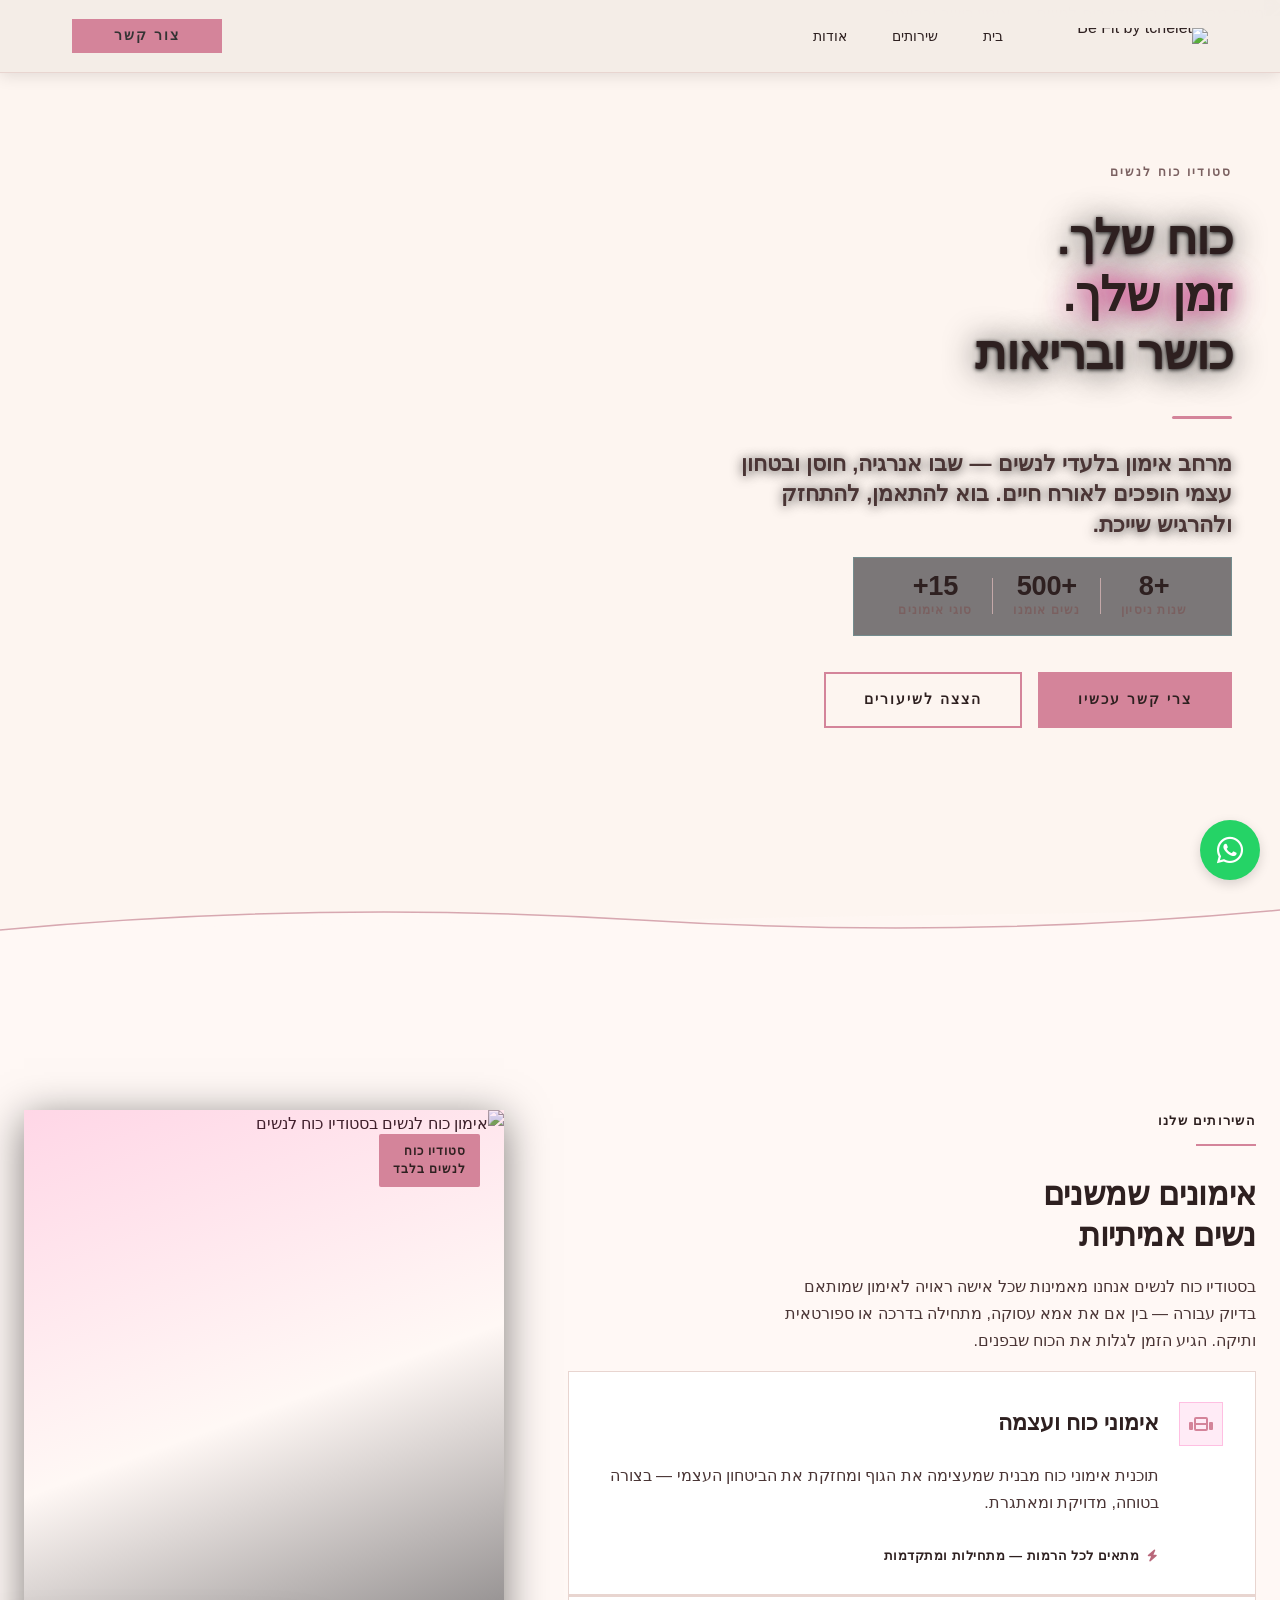
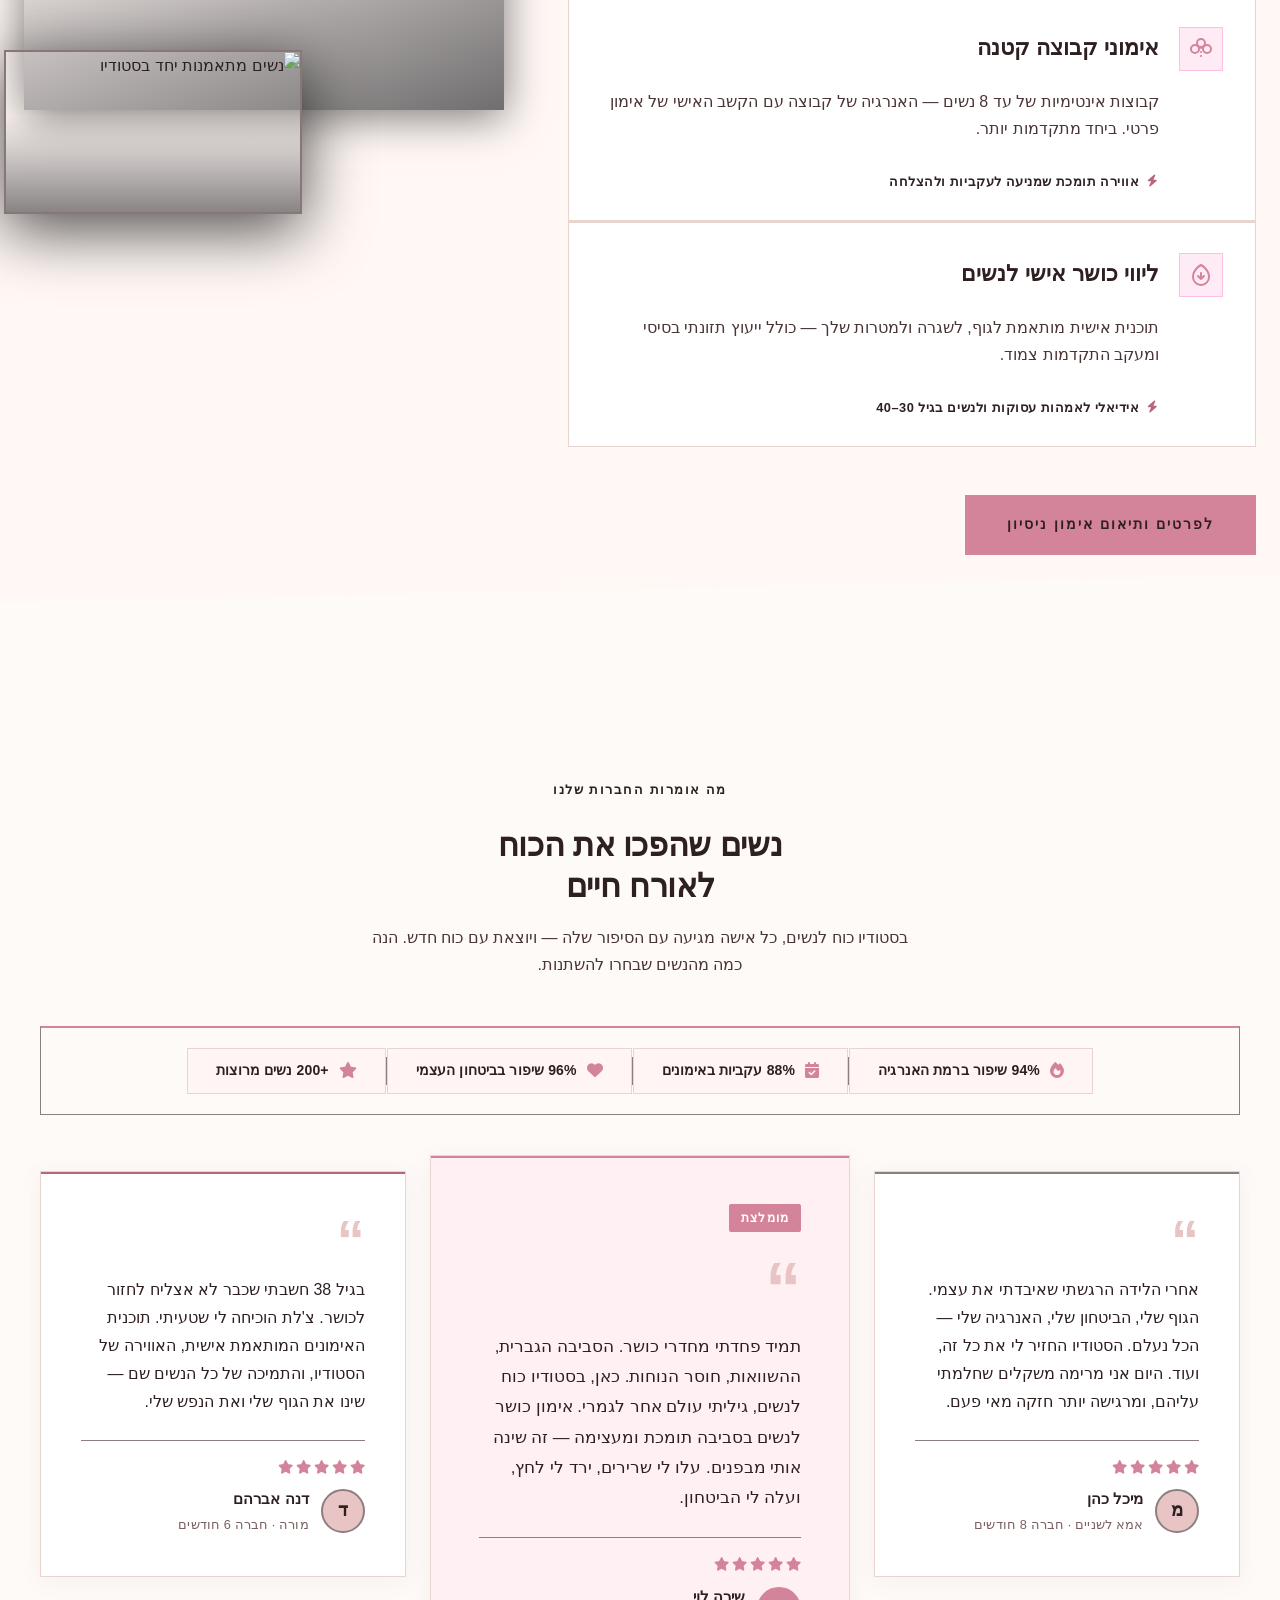
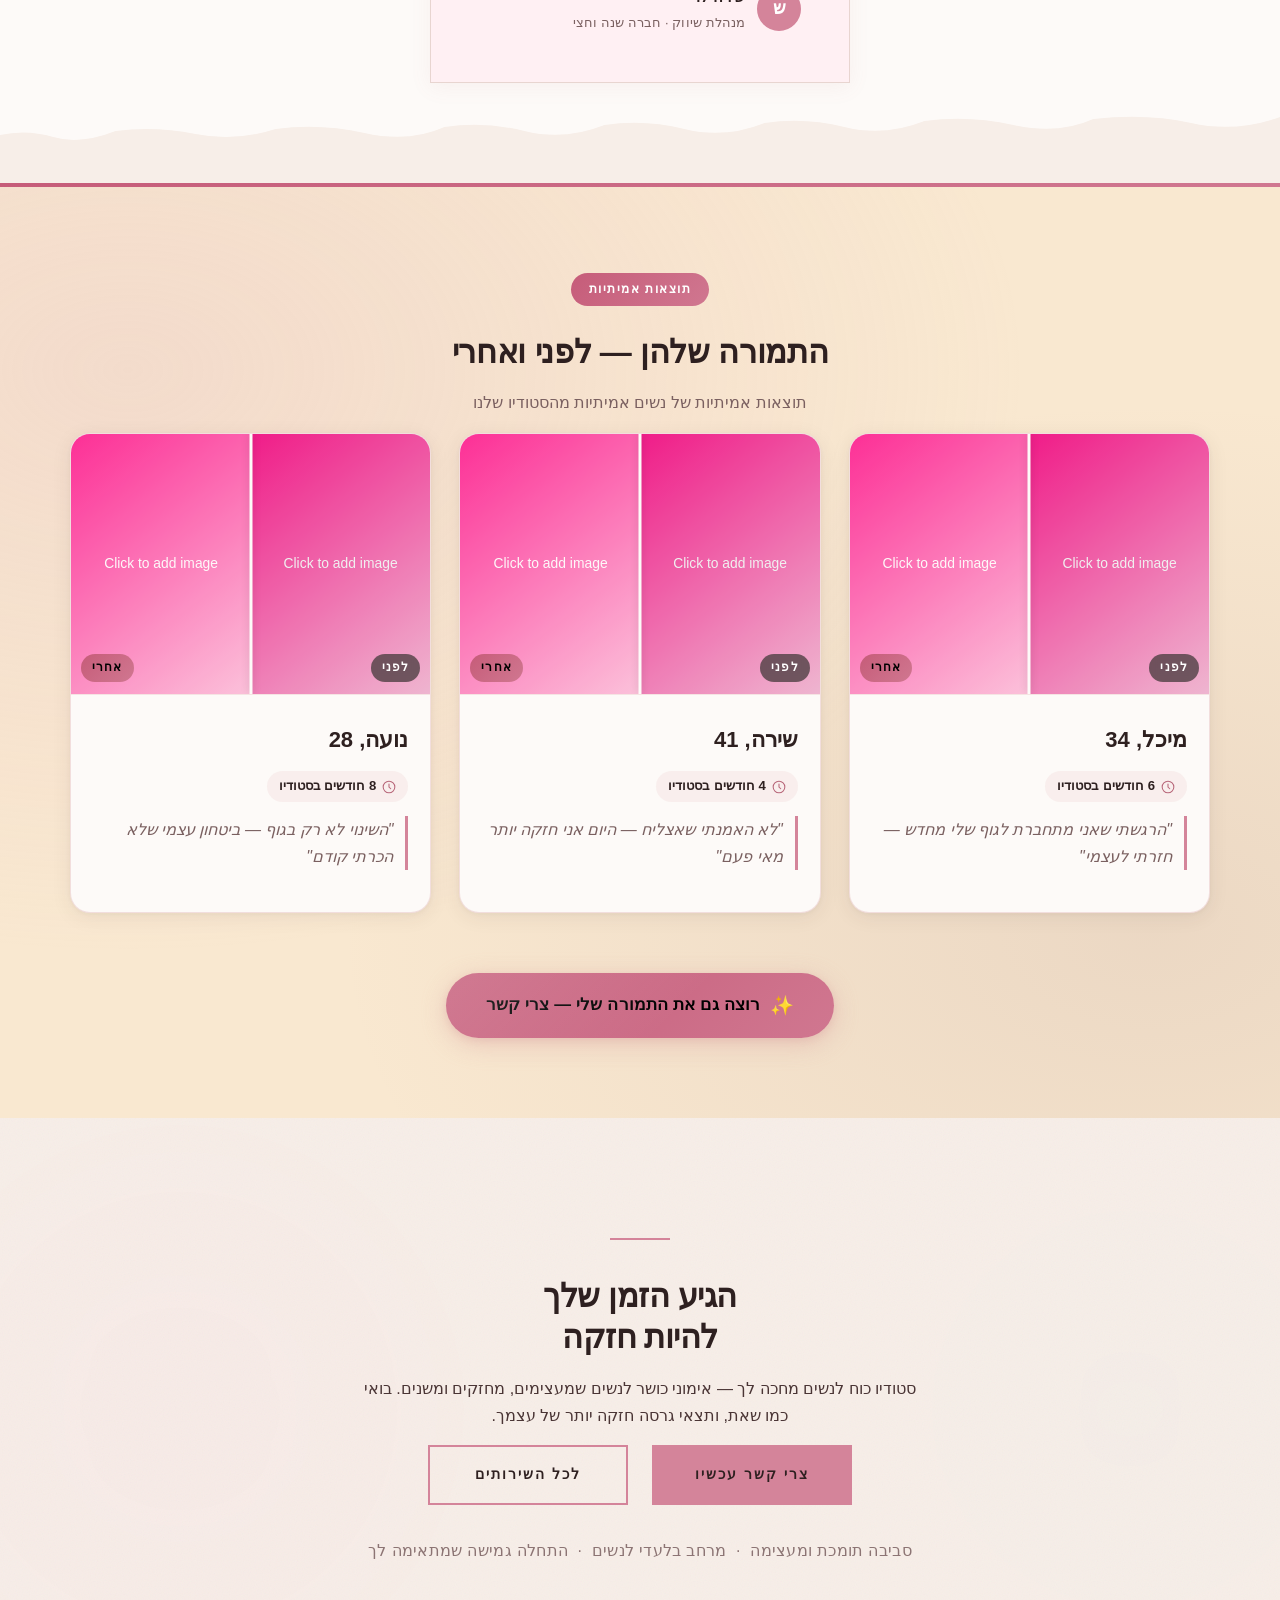
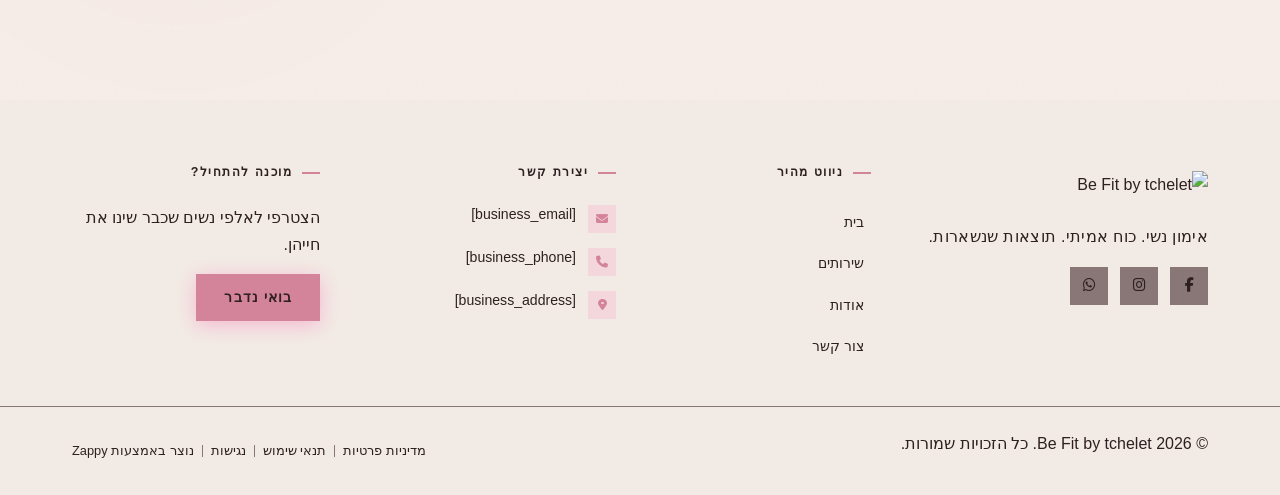
==== commit 5ec841f5: "Background sync: Progressive GitHub Sync" ====
--- a/index.html
+++ b/index.html
@@ -769,7 +769,7 @@
     <section class="index-hero-section" data-layout-spec="בית-hero" dir="rtl" data-hero-type="fullscreen-scrim">
   <!-- Background Image -->
   <div class="index-hero-bg">
-    <img data-hero-bg="true" data-placeholder="index-hero-image-1" data-context="Dramatic cinematic wide-angle photo of determined strong women training in a dark premium fitness studio. Neon pink and cyan rim lighting illuminating athletic female figures mid-workout — lifting weights, doing powerful exercises. Deep shadows, high contrast, editorial fitness magazine aesthetic. Dark background with moody atmospheric lighting, slight film grain, empowering and intense atmosphere. Women-only studio, modern equipment, professional gym setting." width="1440" height="900" src="/assets/site-index-hero-image-1.webp" alt="נשים מתאמנות בסטודיו כוח לנשים — אימון כושר ובריאות">
+    <img data-hero-bg="true" data-placeholder="index-hero-image-1" data-context="Dramatic cinematic wide-angle photo of determined strong women training in a dark premium fitness studio. Neon pink and cyan rim lighting illuminating athletic female figures mid-workout — lifting weights, doing powerful exercises. Deep shadows, high contrast, editorial fitness magazine aesthetic. Dark background with moody atmospheric lighting, slight film grain, empowering and intense atmosphere. Women-only studio, modern equipment, professional gym setting." width="1440" height="900" src="/assets/site-index-hero-image-1-1778012447586-7f93kr.webp?v=1778012447586" alt="נשים מתאמנות בסטודיו כוח לנשים — אימון כושר ובריאות">
   </div>
 
   <!-- Dark Vignette Overlay -->
--- a/styles.css
+++ b/styles.css
@@ -9151,6 +9151,350 @@
 .nav-cta-btn { color: #333333 !important; }
 /* === BUTTON TEXT OVERRIDES END === */
 
+
+.index-hero-section {
+  background: #FDF5F0 !important;
+}
+
+.index-services-section {
+  background: #FFF8F5 !important;
+}
+
+.index-testimonials-section {
+  background: var(--background-color) !important;
+}
+
+.index-cta-section {
+  background: #F7EEE8 !important;
+}
+
+.navbar {
+  background: var(--background-color) !important;
+  border-bottom: 1px solid #E8D5D0 !important;
+}
+
+.nav-menu a, .nav-brand a {
+  color: var(--text-color) !important;
+}
+
+.nav-menu a:hover {
+  color: var(--primary-color) !important;
+}
+
+.nav-cta-btn {
+  background: var(--primary-color) !important;
+  color: #FFFFFF !important;
+  border-color: var(--primary-color) !important;
+}
+
+.site-footer {
+  background: #F2EBE5 !important;
+}
+
+.site-footer, .site-footer p, .site-footer span, .site-footer li, .site-footer a,
+.site-footer h1, .site-footer h2, .site-footer h3, .site-footer h4 {
+  color: var(--text-color) !important;
+}
+
+.footer-cta-btn {
+  background: var(--primary-color) !important;
+  color: #FFFFFF !important;
+}
+
+.nav-menu > li > a {
+  color: var(--text-color) !important;
+}
+
+.nav-menu > .nav-item > a {
+  color: var(--text-color) !important;
+}
+
+.index-hero-section {
+  background: #FDF5F0 !important;
+}
+
+.index-hero-section .index-hero-bg img {
+  opacity: 0.12 !important;
+}
+
+.index-hero-section .index-hero-vignette,
+.index-hero-section .index-hero-scrim {
+  opacity: 0 !important;
+  display: none !important;
+}
+
+.index-hero-section .index-hero-neon-bar {
+  opacity: 0 !important;
+}
+
+.index-hero-section .index-hero-h1 {
+  color: var(--text-color) !important;
+}
+
+.index-hero-section .index-hero-subtitle {
+  color: #4A3535 !important;
+}
+
+.index-hero-section .index-hero-eyebrow {
+  color: var(--text-secondary-color) !important;
+}
+
+.index-hero-section .index-hero-stat-number {
+  color: var(--text-color) !important;
+}
+
+.index-hero-section .index-hero-stat-label {
+  color: var(--text-secondary-color) !important;
+}
+
+.index-hero-section .index-hero-accent {
+  color: var(--primary-color) !important;
+}
+
+.index-hero-section .index-hero-stat-divider {
+  background: #C4A8A8 !important;
+}
+
+.index-hero-section .index-hero-underline {
+  background: var(--primary-color) !important;
+}
+
+.index-hero-section .index-hero-btn-primary {
+  background: var(--primary-color) !important;
+  color: #fff !important;
+  border-color: var(--primary-color) !important;
+}
+
+.index-hero-section .index-hero-btn-secondary {
+  border-color: var(--primary-color) !important;
+  color: var(--primary-color) !important;
+  background: transparent !important;
+}
+
+.index-hero-section .index-hero-divider-wrapper svg path {
+  fill: #FFF8F5 !important;
+}
+
+.index-services-section {
+  background: #FFF8F5 !important;
+}
+
+.index-services-section .iss-heading {
+  color: var(--text-color) !important;
+}
+
+.index-services-section .iss-heading-highlight {
+  color: var(--primary-color) !important;
+}
+
+.index-services-section .iss-intro {
+  color: #4A3535 !important;
+}
+
+.index-services-section .iss-label {
+  color: #9E7C7C !important;
+}
+
+.index-services-section .iss-service-block {
+  background: #FFFFFF !important;
+  border: 1px solid #E8D5D0 !important;
+}
+
+.index-services-section .iss-service-title {
+  color: var(--text-color) !important;
+}
+
+.index-services-section .iss-service-desc {
+  color: #4A3535 !important;
+}
+
+.index-services-section .iss-service-icon {
+  color: var(--primary-color) !important;
+}
+
+.index-services-section .iss-service-benefit {
+  color: var(--secondary-color) !important;
+}
+
+.index-services-section .iss-separator {
+  background: #E8D5D0 !important;
+}
+
+.index-services-section .iss-cta-btn {
+  background: var(--primary-color) !important;
+  color: #fff !important;
+  border-color: var(--primary-color) !important;
+}
+
+.index-services-section .iss-divider-wrapper svg polygon {
+  fill: var(--background-color) !important;
+}
+
+.index-services-section .iss-img-badge {
+  background: var(--primary-color) !important;
+  color: #fff !important;
+}
+
+.index-services-section .iss-accent-rule {
+  background: var(--primary-color) !important;
+}
+
+.index-testimonials-section {
+  background: var(--background-color) !important;
+}
+
+.index-testimonials-section .index-testimonials-title {
+  color: var(--text-color) !important;
+}
+
+.index-testimonials-section .index-testimonials-title-accent {
+  color: var(--primary-color) !important;
+}
+
+.index-testimonials-section .index-testimonials-subtitle {
+  color: #4A3535 !important;
+}
+
+.index-testimonials-section .index-testimonials-eyebrow {
+  color: #9E7C7C !important;
+}
+
+.index-testimonials-section .index-testimonials-card {
+  background: #FFFFFF !important;
+  border: 1px solid #E8D5D0 !important;
+  box-shadow: 0 4px 20px rgba(180,120,120,0.08) !important;
+}
+
+.index-testimonials-section .index-testimonials-card--featured {
+  background: #FFF0F3 !important;
+}
+
+.index-testimonials-section .index-testimonials-quote {
+  color: var(--text-color) !important;
+}
+
+.index-testimonials-section .index-testimonials-quote-mark {
+  color: #E8C4C4 !important;
+}
+
+.index-testimonials-section .index-testimonials-stars i {
+  color: var(--primary-color) !important;
+}
+
+.index-testimonials-section .index-testimonials-member-name {
+  color: var(--text-color) !important;
+}
+
+.index-testimonials-section .index-testimonials-member-desc {
+  color: var(--text-secondary-color) !important;
+}
+
+.index-testimonials-section .index-testimonials-member-avatar {
+  background: #E8C4C4 !important;
+  color: var(--text-color) !important;
+}
+
+.index-testimonials-section .index-testimonials-member-avatar--featured {
+  background: var(--primary-color) !important;
+  color: #fff !important;
+}
+
+.index-testimonials-section .index-testimonials-featured-badge {
+  background: var(--primary-color) !important;
+  color: #fff !important;
+}
+
+.index-testimonials-section .index-testimonials-proof-item {
+  background: var(--surface-color) !important;
+  border: 1px solid #E8D5D0 !important;
+}
+
+.index-testimonials-section .index-testimonials-proof-text {
+  color: var(--text-color) !important;
+}
+
+.index-testimonials-section .index-testimonials-proof-icon i {
+  color: var(--primary-color) !important;
+}
+
+.index-testimonials-section .index-testimonials-divider-wrapper svg path {
+  fill: #F7EEE8 !important;
+}
+
+.index-cta-section {
+  background: #F7EEE8 !important;
+}
+
+.index-cta-section .index-cta-heading {
+  color: var(--text-color) !important;
+}
+
+.index-cta-section .index-cta-heading-highlight {
+  color: var(--primary-color) !important;
+}
+
+.index-cta-section .index-cta-subtext {
+  color: #4A3535 !important;
+}
+
+.index-cta-section .index-cta-trust {
+  color: var(--text-secondary-color) !important;
+}
+
+.index-cta-section .index-cta-glow {
+  opacity: 0.05 !important;
+}
+
+.index-cta-section .index-cta-btn--primary {
+  background: var(--primary-color) !important;
+  color: #fff !important;
+  border-color: var(--primary-color) !important;
+}
+
+.index-cta-section .index-cta-btn--secondary {
+  border-color: var(--primary-color) !important;
+  color: var(--primary-color) !important;
+  background: transparent !important;
+}
+
+.index-cta-section .index-cta-accent-rule {
+  background: var(--primary-color) !important;
+}
+
+.navbar {
+  background: var(--background-color) !important;
+  border-bottom: 1px solid #E8D5D0 !important;
+}
+
+.index-hero-section .index-hero-bg {
+  background: #FDF5F0 !important;
+}
+
+.index-hero-section .index-hero-bg img {
+  opacity: 0.06 !important;
+  mix-blend-mode: multiply !important;
+}
+
+.index-hero-section .index-hero-vignette {
+  display: none !important;
+}
+
+.index-hero-section .index-hero-scrim {
+  display: none !important;
+}
+
+.index-hero-section .index-hero-neon-bar {
+  display: none !important;
+}
+
+.index-hero-section .index-hero-container {
+  background: transparent !important;
+}
+
+.index-hero-section {
+  background-color: #FDF5F0 !important;
+  background-image: none !important;
+}
 /* mobile-submenu-overflow-fix */
 @media (max-width: 768px) {
   .navbar .sub-menu.mobile-expanded,
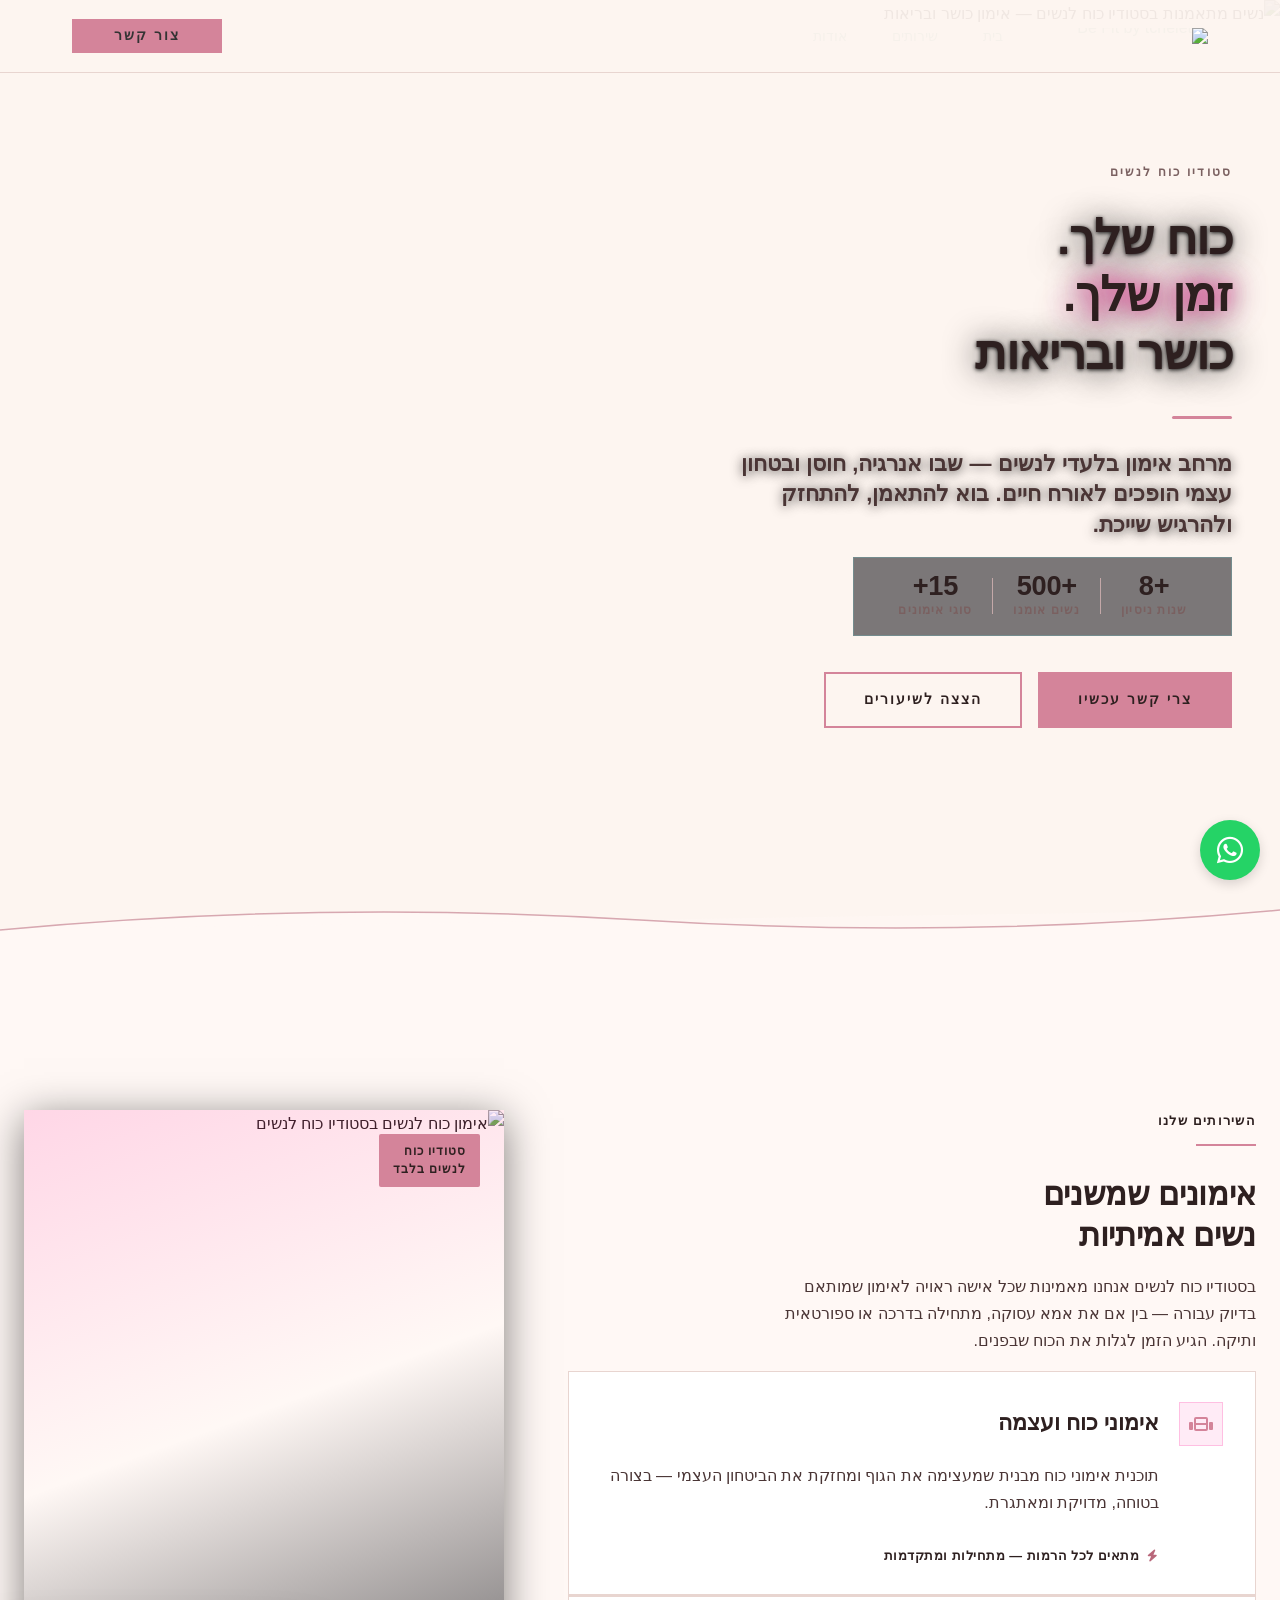
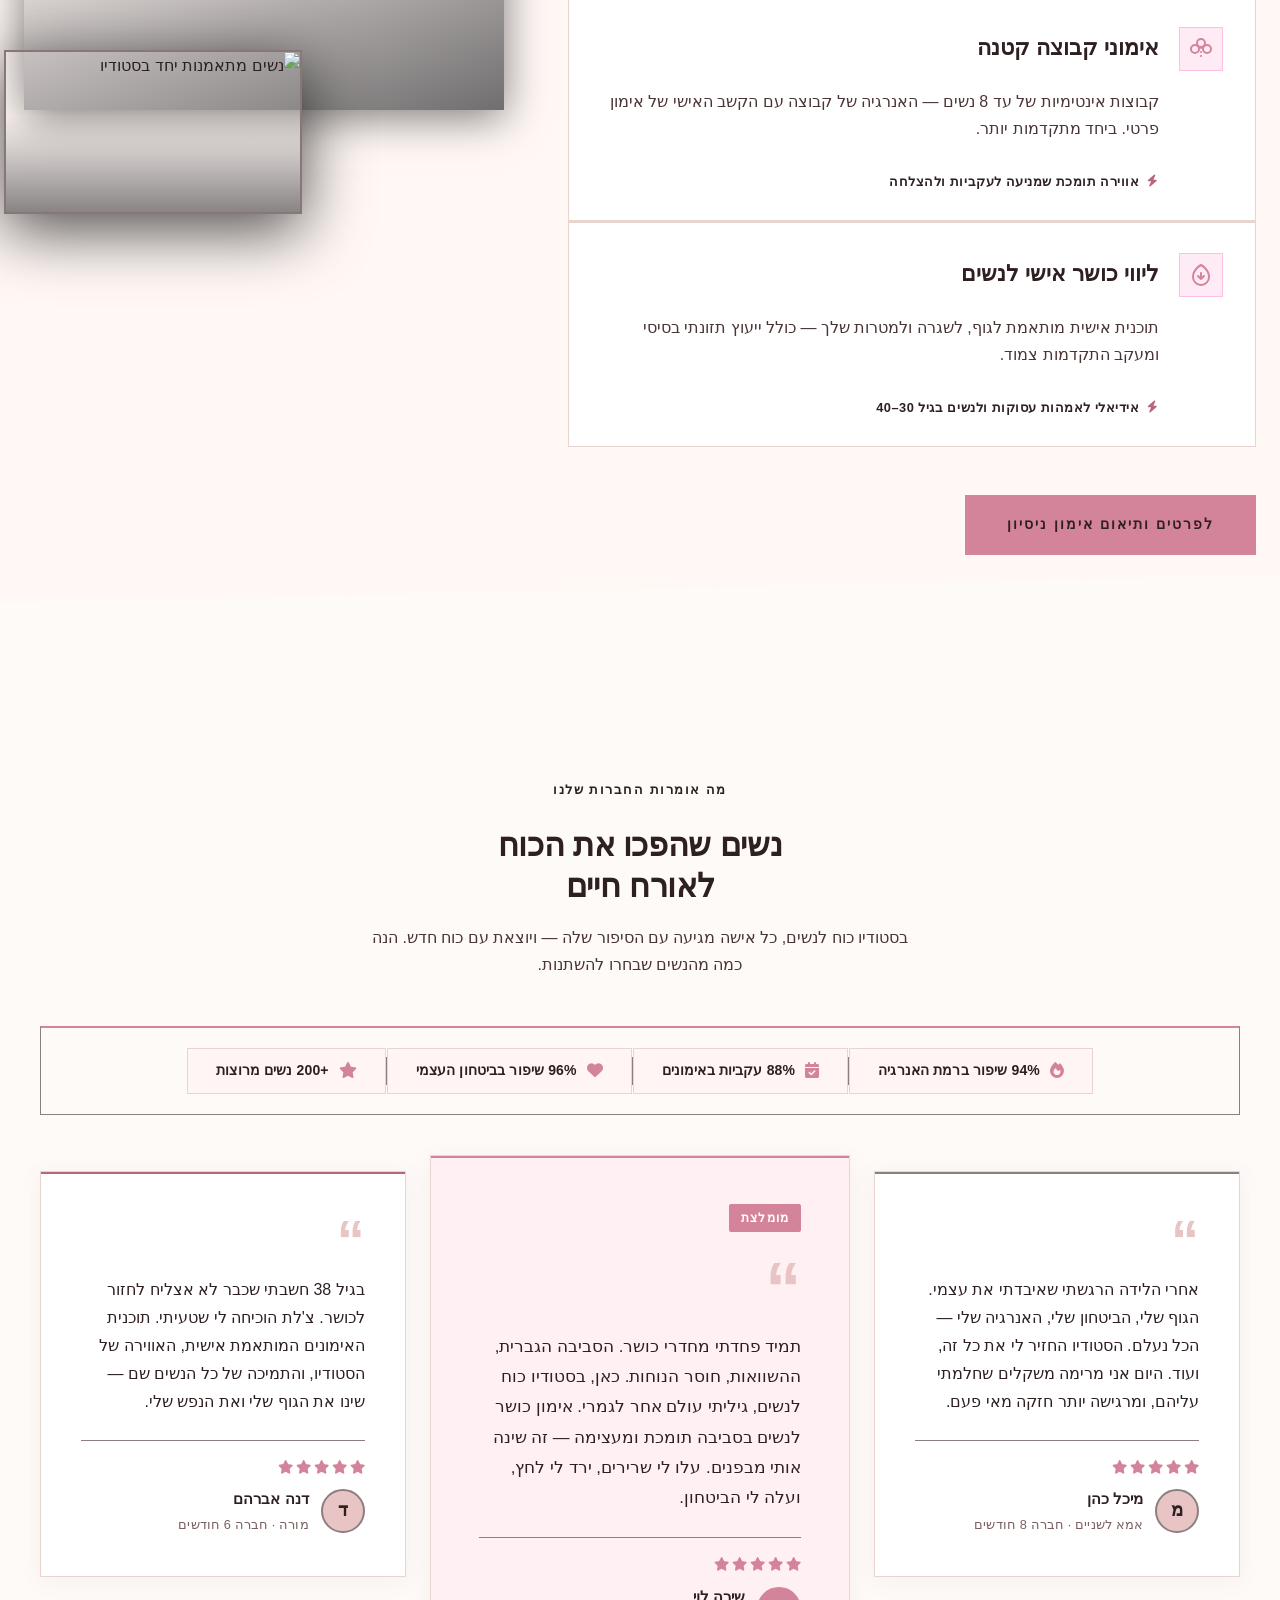
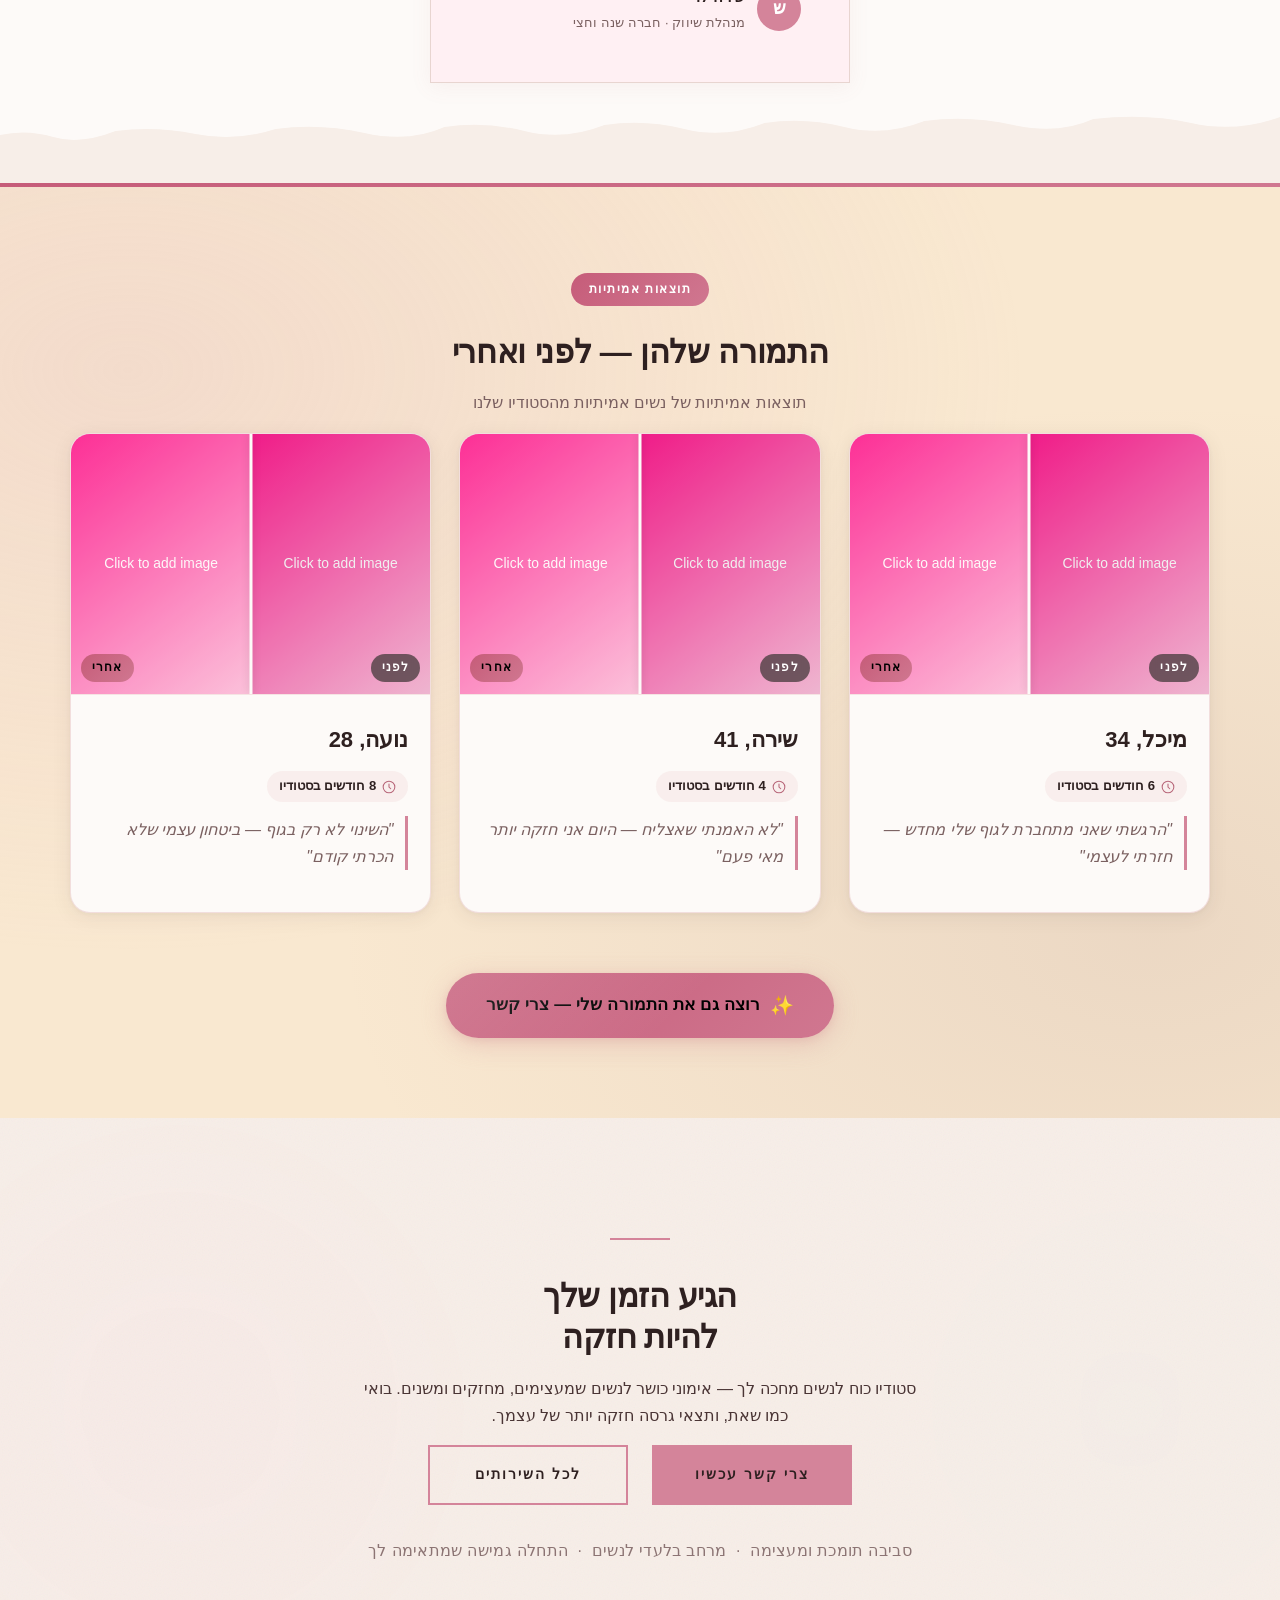
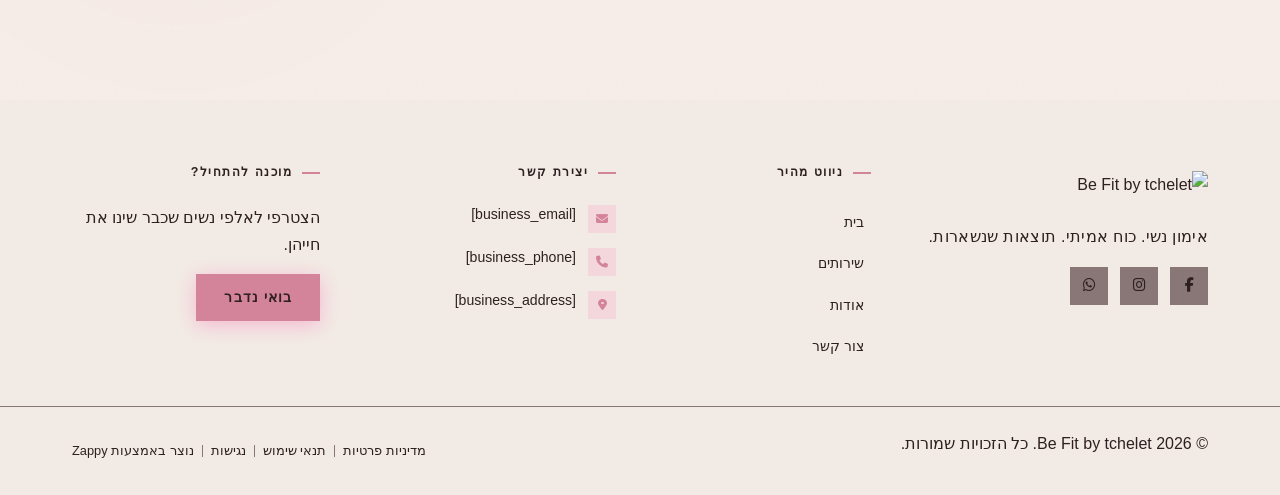
==== commit 9963df8c: "Background sync: Progressive GitHub Sync" ====
--- a/index.html
+++ b/index.html
@@ -766,7 +766,7 @@
 </script>
   
   <main>
-    <section class="index-hero-section" data-layout-spec="בית-hero" dir="rtl" data-hero-type="fullscreen-scrim">
+    <section class="index-hero-section" data-layout-spec="בית-hero" dir="rtl" data-hero-type="fullscreen-scrim" id="zappy-section-1778032995166-8179" data-zappy-bg-type="image" data-zappy-bg-color="" data-zappy-bg-image="assets/site-index-hero-image-1-1778012447586-7f93kr.webp?v=1778012447586" data-zappy-bg-overlay-color="#0d0d0d" data-zappy-bg-overlay-opacity="19" data-zappy-bg-video-type="" data-zappy-bg-video-url="">
   <!-- Background Image -->
   <div class="index-hero-bg">
     <img data-hero-bg="true" data-placeholder="index-hero-image-1" data-context="Dramatic cinematic wide-angle photo of determined strong women training in a dark premium fitness studio. Neon pink and cyan rim lighting illuminating athletic female figures mid-workout — lifting weights, doing powerful exercises. Deep shadows, high contrast, editorial fitness magazine aesthetic. Dark background with moody atmospheric lighting, slight film grain, empowering and intense atmosphere. Women-only studio, modern equipment, professional gym setting." width="1440" height="900" src="/assets/site-index-hero-image-1-1778012447586-7f93kr.webp?v=1778012447586" alt="נשים מתאמנות בסטודיו כוח לנשים — אימון כושר ובריאות">
@@ -776,7 +776,7 @@
   <div class="index-hero-vignette" aria-hidden="true"></div>
 
   <!-- Main Scrim -->
-  <div class="index-hero-scrim" aria-hidden="true"></div>
+  <div class="index-hero-scrim" aria-hidden="true" style="opacity: 0.19"></div>
 
   <!-- Decorative Diagonal Neon Bar -->
   <div class="index-hero-neon-bar" aria-hidden="true"></div>
